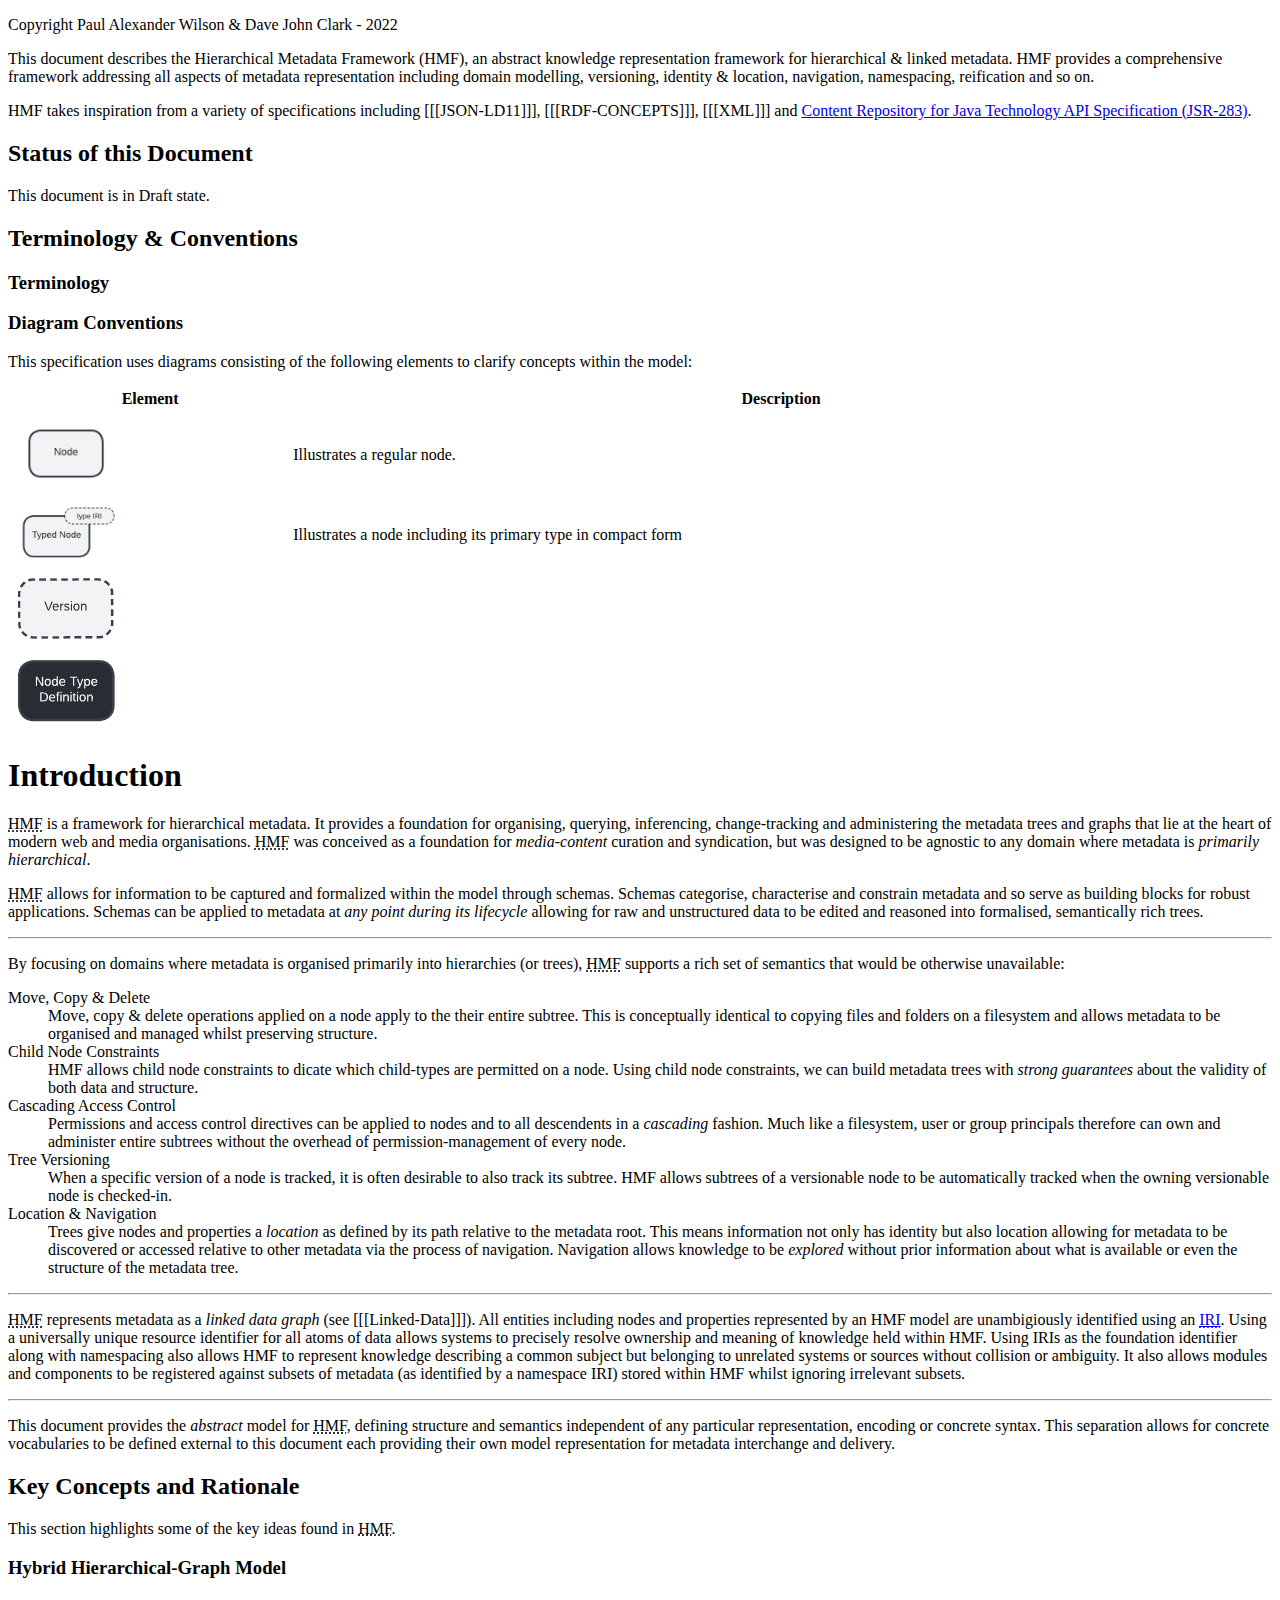
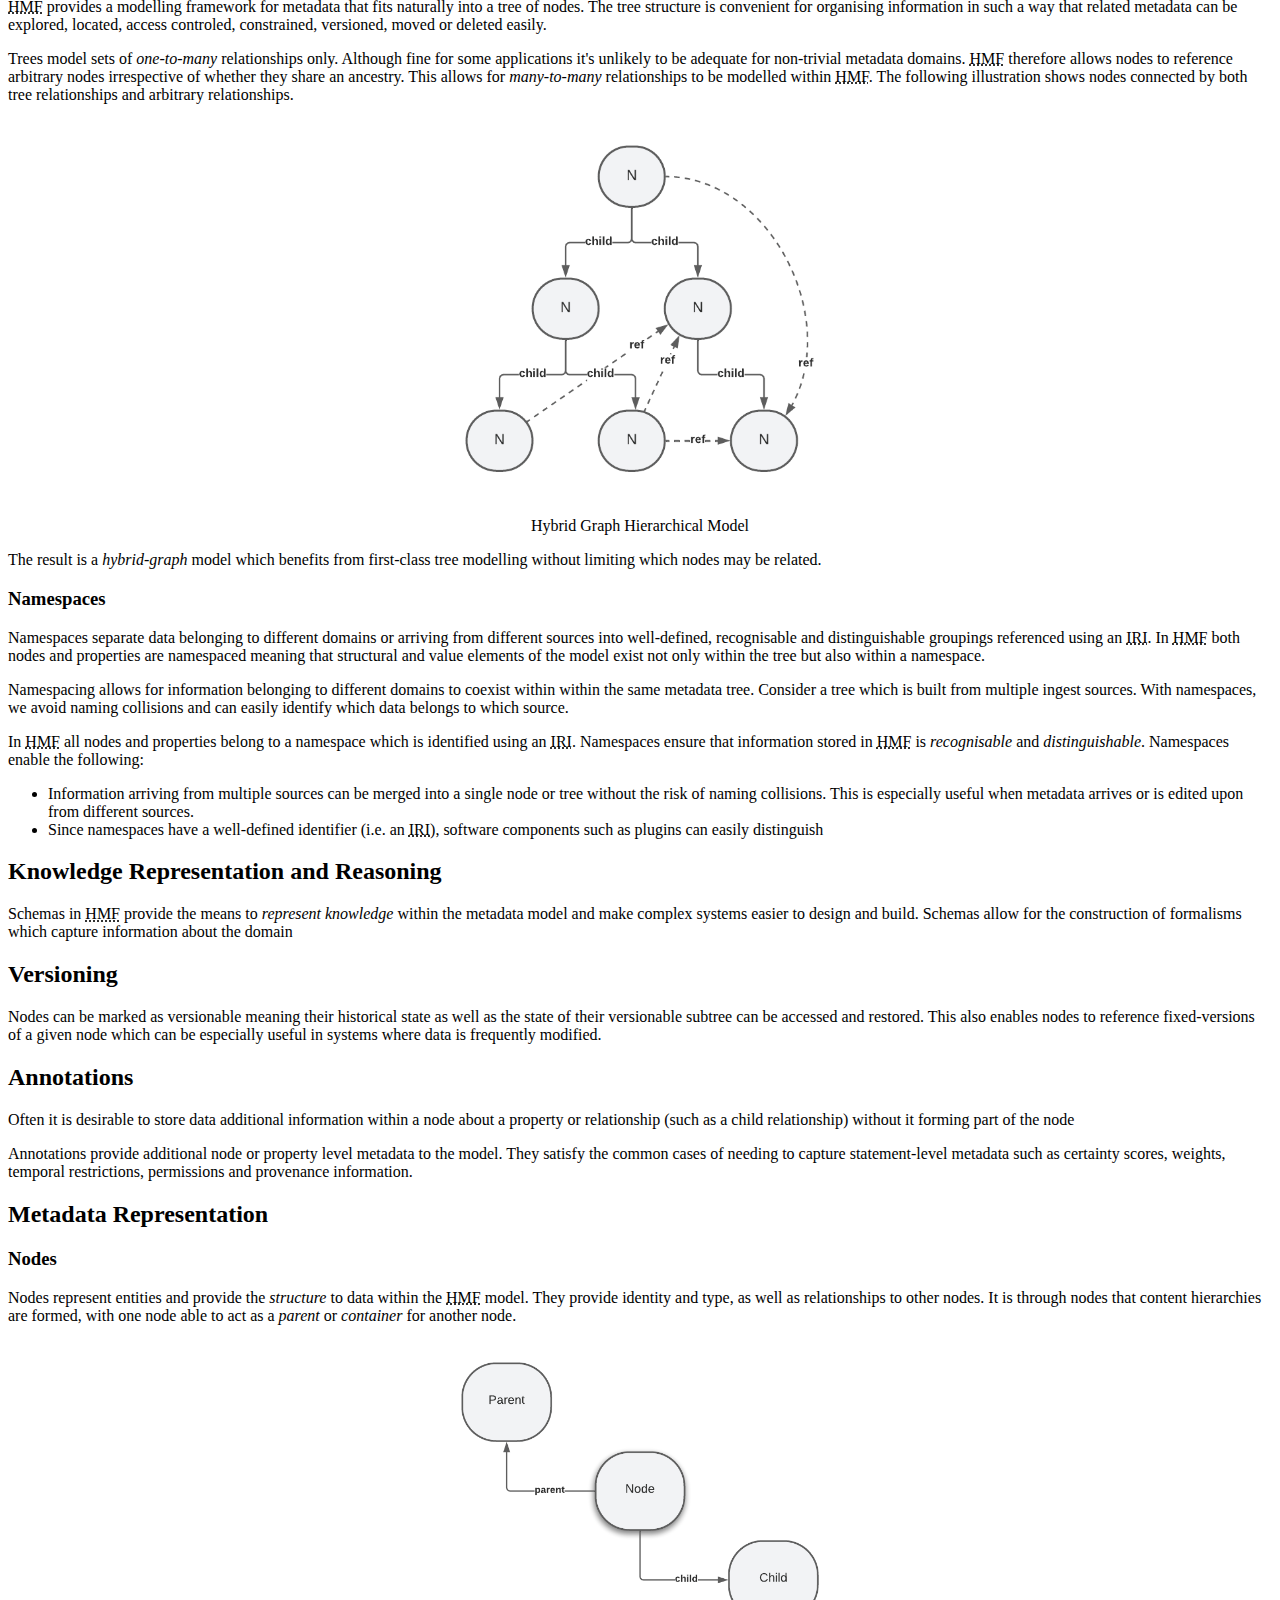
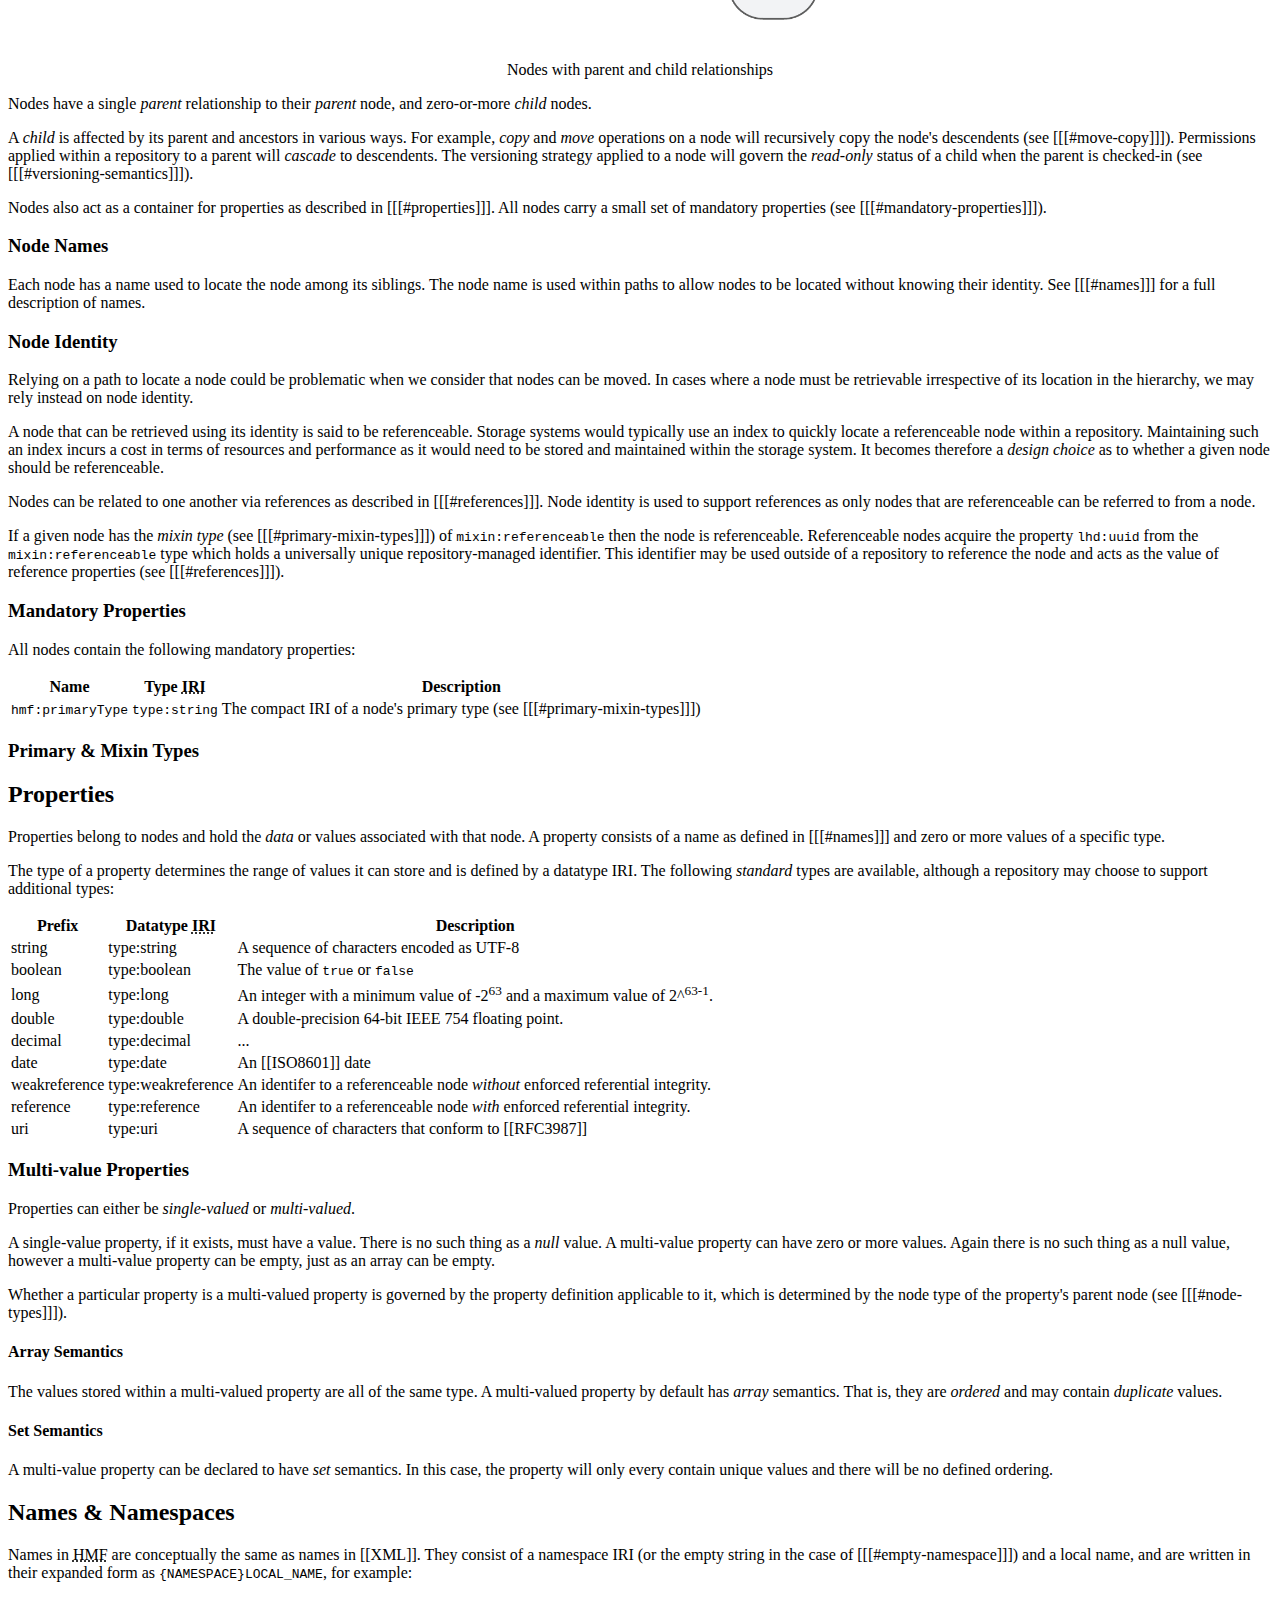
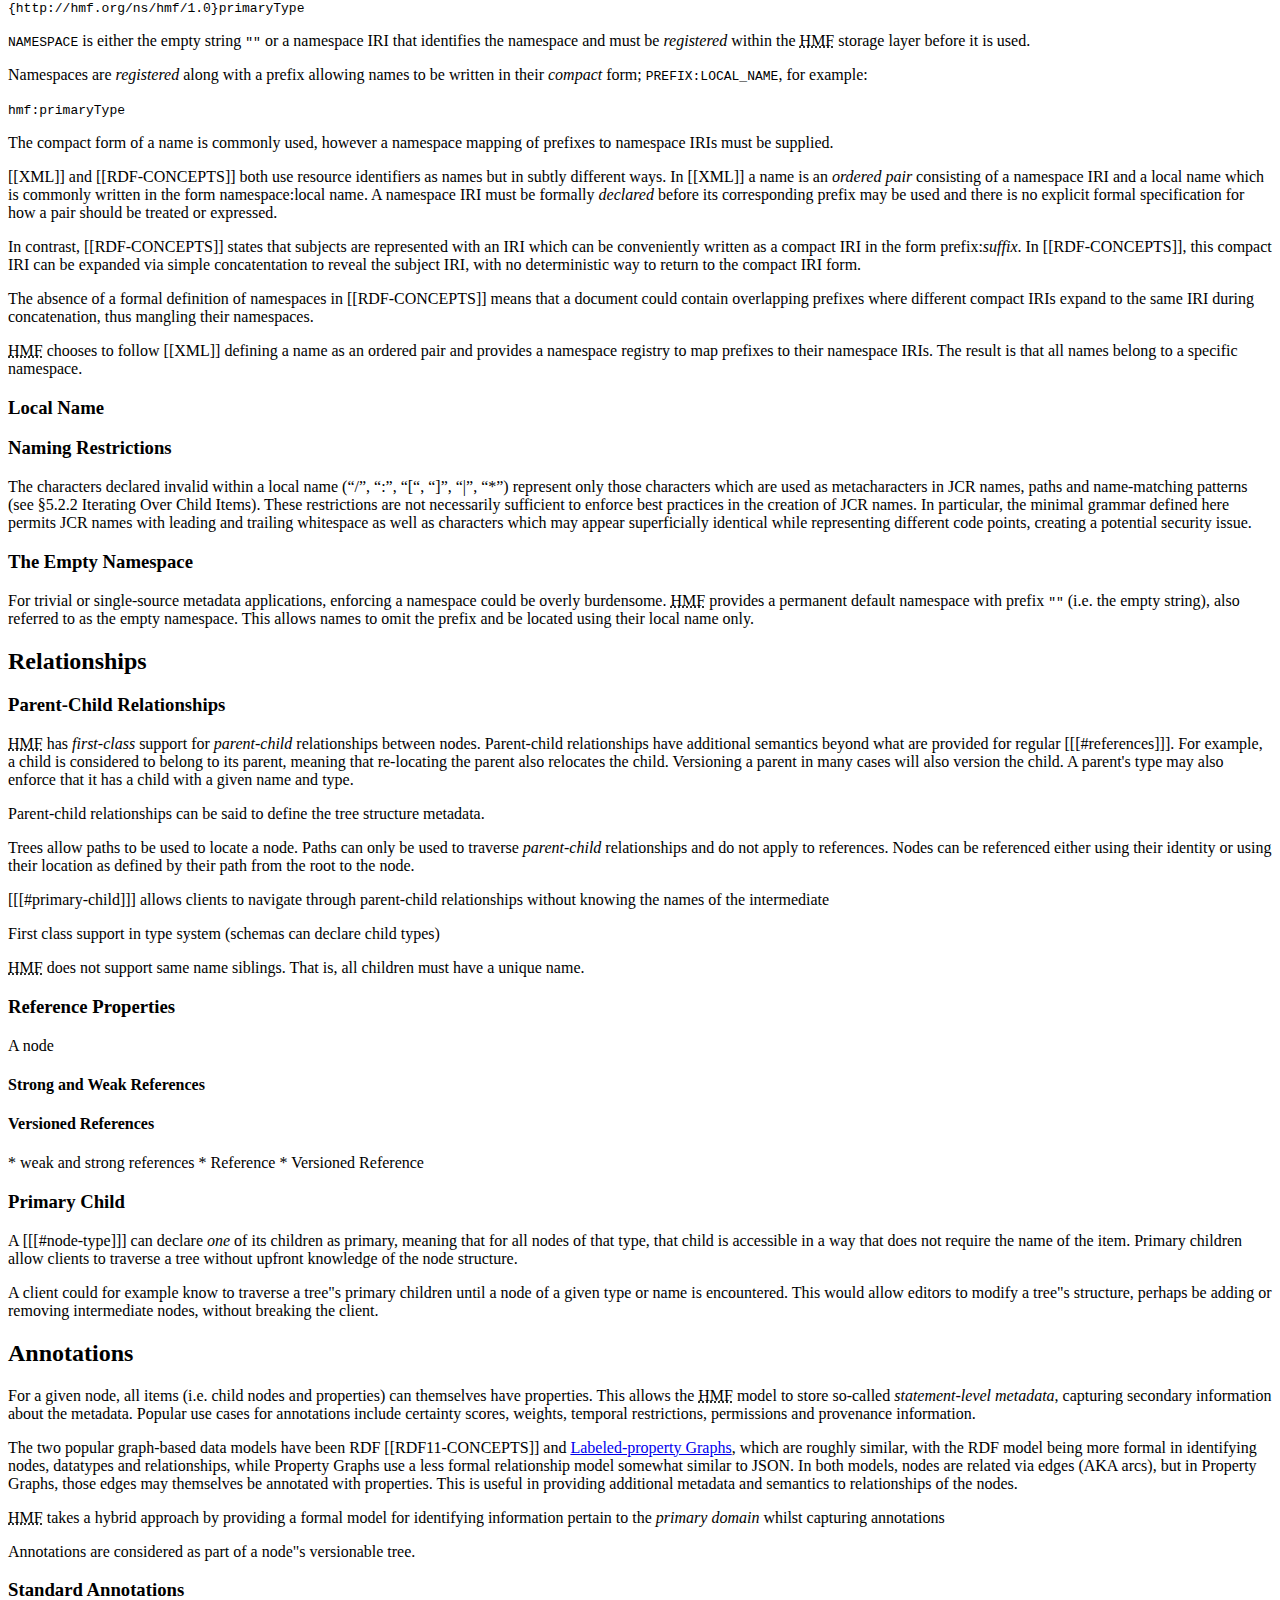
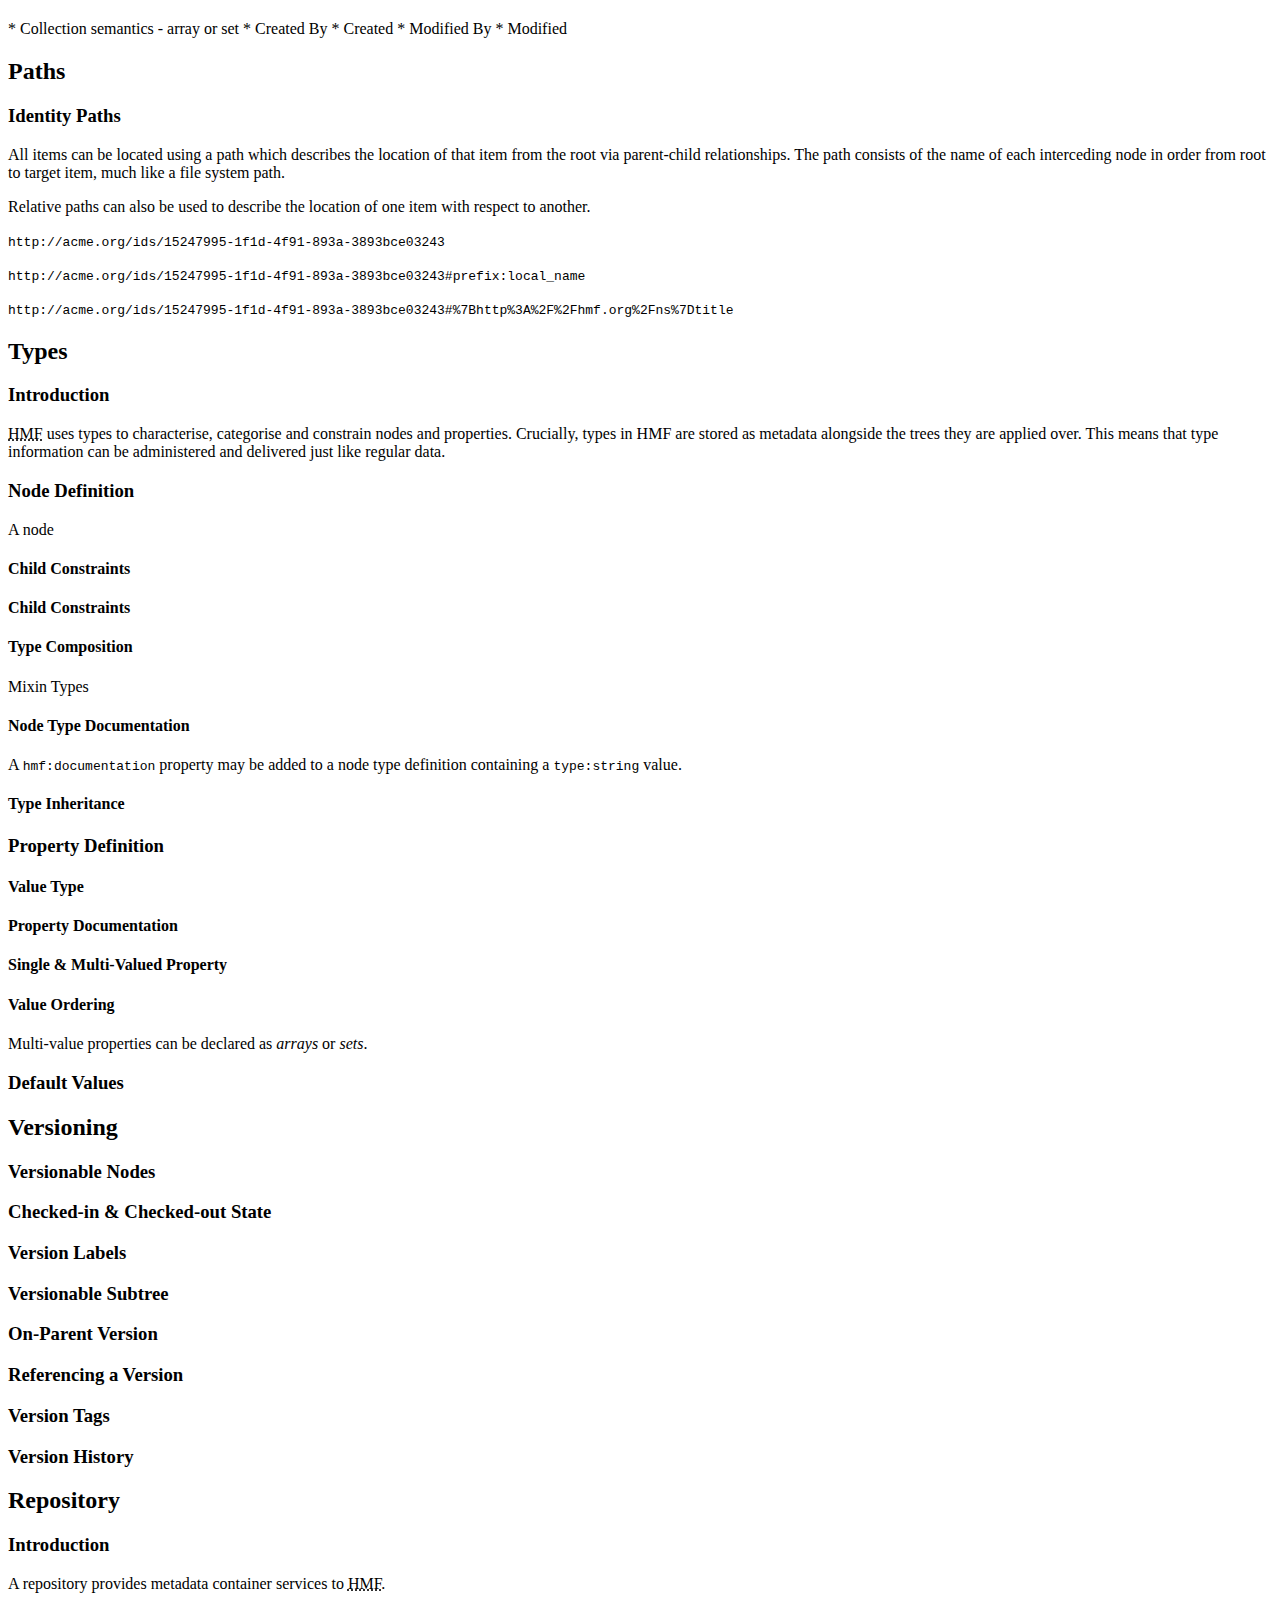
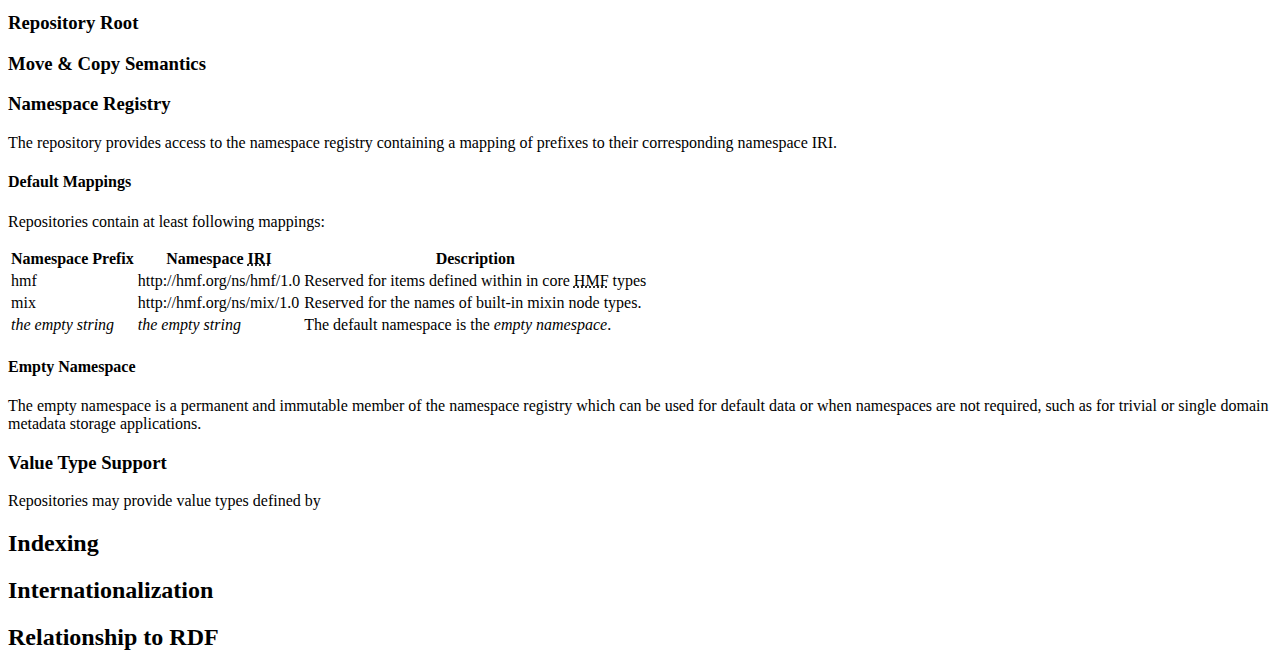
==== hmf/hmf/index.html @ 27712619 "HMF renaming - work added around hmf core model" ====
<!DOCTYPE html>
<html>

<head>
    <meta charset="utf-8" />
    <title>Hierarchical Metadata Framework v1.0</title>
    <script src="https://www.w3.org/Tools/respec/respec-w3c" class="remove" defer></script>
    <script src="../common/common.js" class="remove" defer></script>
    <script class="remove">
        // All config options at https://respec.org/docs/
        var respecConfig = {
            shortName: "HMF Model",
            specStatus: "base",
            noRecTrack: true,
            editors: [{
                name: "Paul Wilson"
            }, {
                name: "Dave Clark"
            }],
            xref: "web-platform",
            latestVersion: null,
            subtitle: "A knowledge representation and reasoning framework for hierarchical metadata",
        };
    </script>
    <style src="../common/style.css" type="text/css"></style>
    <style type="text/css">
        .illustration {
            text-align: center;
        }
    </style>
</head>

<body>
    <p class="copyright">Copyright Paul Alexander Wilson & Dave John Clark - 2022</p>
    <section id="abstract">
        <p>
            This document describes the Hierarchical Metadata Framework (HMF), an abstract knowledge
            representation framework for hierarchical & linked metadata. HMF provides a comprehensive framework
            addressing all aspects of metadata representation including domain modelling, versioning, identity &
            location, navigation, namespacing, reification and so on.
        </p>
        <p>
            HMF takes inspiration from a variety of specifications including [[[JSON-LD11]]], [[[RDF-CONCEPTS]]],
            [[[XML]]] and <a
                href="https://developer.adobe.com/experience-manager/reference-materials/spec/jcr/2.0/index.html">Content
                Repository for Java Technology API Specification (JSR-283)</a>.
        </p>
    </section>
    <section id="sotd" class="override">
        <h2>Status of this Document</h2>
        <p>This document is in Draft state.</p>

    </section>
    <section class="normative">
        <h2>Terminology & Conventions</h2>
        <section>
            <h3>Terminology</h3>
            <div data-include="../common/terms.html" data-oninclude="restrictReferences"></div>
        </section>

        <section class="normative">
            <h3>Diagram Conventions</h3>
            <p>
                This specification uses diagrams consisting of the following elements
                to clarify concepts within the model:
            </p>
            <table class="simple" style="width:100%">
                <thead>
                    <tr>
                        <th>Element</th>
                        <th>Description</th>
                    </tr>
                </thead>
                <tbody>
                    <tr>
                        <td><img src="node-convention.png" alt="Node" width="110" /></td>
                        <td>Illustrates a regular <a>node</a>.</td>
                    </tr>
                    <tr>
                        <td><img src="typed-node-convention.png" alt="Node" width="110" /></td>
                        <td>Illustrates a <a>node</a> including its <a>primary type</a> in compact form</td>
                    </tr>
                    <tr>
                        <td><img src="version-convention.png" alt="Node" width="110" /></td>
                        <td></td>
                    </tr>
                    <tr>
                        <td><img src="node-type-convention.png" alt="Node" width="110" /></td>
                        <td></td>
                    </tr>
                </tbody>
            </table>
        </section>
    </section>



    <section class="information">
        <h1 id="introduction">Introduction</h1>
        <p>
            <abbr title="Hierarchical Metadata Framework">HMF</abbr> is a
            framework for hierarchical metadata. It provides a foundation for organising, querying, inferencing,
            change-tracking and administering the metadata trees and graphs that lie at the heart of modern
            web and media organisations. <abbr title="Hierarchical Metadata Framework">HMF</abbr> was conceived as
            a foundation for <em>media-content</em> curation and syndication, but was designed to be agnostic
            to any domain where metadata is <em>primarily hierarchical</em>.
        </p>
        <p>
            <abbr title="Hierarchical Metadata Framework">HMF</abbr> allows for information to be captured and
            formalized
            within the model through <a>schemas</a>. <a>Schemas</a> categorise, characterise and constrain metadata and
            so serve as building blocks for robust applications. <a>Schemas</a> can be applied to metadata at <em>any
                point during its lifecycle</em> allowing for raw and unstructured data to be edited and reasoned into
            formalised, semantically rich trees.
        </p>

        <hr />

        <p>
            By focusing on domains where metadata is organised primarily into hierarchies (or <a>trees</a>),
            <abbr title="Hierarchical Metadata Framework">HMF</abbr> supports a rich set of semantics that
            would be otherwise unavailable:
            <dl>
                <dt>Move, Copy & Delete</dt>
                <dd>Move, copy & delete operations applied on a <a>node</a> apply to the their entire <a>subtree</a>.
                    This is
                    conceptually identical to copying files and folders on a filesystem and allows metadata to be
                    organised and managed whilst preserving structure.</dd>
                <dt>Child Node Constraints</dt>
                <dd>HMF allows <a>child node constraints</a> to dicate which child-types are permitted on a <a>node</a>.
                    Using child node constraints, we can build metadata trees with <em>strong guarantees</em> about the
                    validity of both data and structure.
                </dd>
                <dt>Cascading Access Control</dt>
                <dd>Permissions and access control directives can be applied to <a>nodes</a> and to all
                    descendents
                    in a <em>cascading</em> fashion. Much like a filesystem, user or group principals therefore can own
                    and administer entire <a>subtrees</a> without the overhead of permission-management of every node.
                </dd>
                <dt>Tree Versioning</dt>
                <dd>When a specific version of a <a>node</a> is tracked, it is often desirable to also track its
                    subtree.
                    HMF allows subtrees of a <a>versionable</a> <a>node</a> to be automatically tracked when the owning
                    <a>versionable</a> <a>node</a> is checked-in.
                </dd>
                <dt>Location & Navigation</dt>
                <dd><a>Trees</a> give <a>nodes</a> and <a>properties</a> a <em>location</em> as defined by its
                    <a>path</a> relative to the metadata <a>root</a>. This means information not only has
                    <a>identity</a>
                    but also <a>location</a> allowing for metadata to be discovered or accessed relative to other
                    metadata
                    via the process of <a>navigation</a>. <a>Navigation</a> allows knowledge to be <em>explored</em>
                    without prior information about what is available or even the structure of the metadata tree.</dd>

            </dl>
        </p>

        <hr />

        <p>
            <abbr title="Hierarchical Metadata Framework">HMF</abbr> represents metadata as a <em>linked data
                graph</em> (see [[[Linked-Data]]]). All <a>entities</a> including <a>nodes</a> and <a>properties</a>
            represented by an HMF model are unambigiously
            identified using an <a data-link-type="dfn" href="https://tools.ietf.org/html/rfc3987#section-2"><abbr
                    title="Internationalized Resource Identifier">IRI</abbr></a>. Using a universally unique
            resource identifier for all atoms of data allows systems to precisely resolve ownership and
            meaning of knowledge held within HMF. Using IRIs as the foundation identifier along with <a>namespacing</a>
            also allows HMF to represent knowledge describing a common subject but belonging to unrelated systems or
            sources without collision or ambiguity. It also allows modules and components to be registered against
            subsets of metadata (as identified by a <a>namespace IRI</a>) stored within HMF whilst ignoring
            irrelevant subsets.
        </p>

        <hr />

        <p>
            This document provides the <em>abstract</em> model for <abbr
                title="Hierarchical Metadata Framework">HMF</abbr>, defining structure and semantics
            independent of any particular representation, encoding or concrete syntax. This separation allows for
            concrete vocabularies to be defined external to this document each providing their own model representation
            for metadata interchange and delivery.
        </p>

        <section class="informative">
            <h2 id="key-concepts">Key Concepts and Rationale</h2>
            This section highlights some of the key ideas found in <abbr title="Hierarchical Metadata">HMF</abbr>.
            <section>
                <h3 id="nodes-trees">Hybrid Hierarchical-Graph Model</h3>
                <p>
                    <abbr title="Hierarchical Metadata">HMF</abbr> provides a modelling framework
                    for metadata that fits naturally into a <a>tree</a> of <a>nodes</a>. The <a>tree</a>
                    structure is convenient for organising information in such a way that related
                    metadata can be explored, located, access controled, constrained, versioned,
                    moved or deleted easily.
                </p>

                <p>
                    <a>Trees</a> model sets of <em>one-to-many</em> relationships only. Although fine for some
                    applications it's unlikely to be adequate for non-trivial metadata domains. <abbr
                        title="Hierarchical Metadata">HMF</abbr> therefore allows <a>nodes</a> to reference
                    arbitrary <a>nodes</a> irrespective of whether they share an ancestry. This allows for
                    <em>many-to-many</em> relationships to be modelled within <abbr
                        title="Hierarchical Metadata">HMF</abbr>. The following illustration shows <a>nodes</a>
                    connected by both <a>tree</a> relationships and arbitrary relationships.
                </p>

                <div class="illustration">
                    <p><img src="hybrid-graph-hierarchical.png" alt="Hybrid Graph Hierarchical Model" width="400" /></p>
                    <p class="caption">Hybrid Graph Hierarchical Model</p>
                </div>

                <p>
                    The result is a <i>hybrid-graph</i> model which benefits from first-class <a>tree</a>
                    modelling without limiting which <a>nodes</a> may be related.
                </p>

            </section>

            <section>
                <h3 id="namespaces">Namespaces</h3>

                <p>
                    <a>Namespaces</a> separate data belonging to different domains or arriving from different
                    sources into well-defined, recognisable and distinguishable groupings referenced using an
                    <abbr title="Internationalized Resource Identifier">IRI</abbr>. In <abbr
                        title="Hierarchical Metadata">HMF</abbr> both <a>nodes</a> and <a>properties</a>
                    are namespaced meaning that structural and value elements of the model exist not only
                    within the <a>tree</a> but also within a <a>namespace</a>.
                </p>

                <p>
                    <a>Namespacing</a> allows for information belonging to different domains to coexist within
                    within the same metadata <a>tree</a>. Consider a <a>tree</a> which is built from
                    multiple ingest sources. With <a>namespaces</a>, we avoid naming collisions and can easily
                    identify which data belongs to which source.
                </p>

                <p>
                    In <abbr title="Hierarchical Metadata">HMF</abbr> all <a>nodes</a> and <a>properties</a>
                    belong to a <a>namespace</a> which is identified using an <abbr
                        title="Internationalized Resource Identifier">IRI</abbr>. Namespaces
                    ensure that information stored in <abbr title="Hierarchical Metadata Framework">HMF</abbr> is
                    <em>recognisable</em> and <em>distinguishable</em>. <a>Namespaces</a> enable the following:
                </p>

                <ul>
                    <li>Information arriving from multiple sources can be merged into a single <a>node</a> or
                        <a>tree</a> without the risk of naming collisions. This is especially useful when metadata
                        arrives or is edited upon from different sources.</li>
                    <li>Since <a>namespaces</a> have a well-defined identifier (i.e. an <abbr
                            title="Internationalized Resource Identifier">IRI</abbr>), software components such
                        as plugins can easily distinguish </li>
                </ul>
            </section>

            <section>
                <h2 id="schemas">Knowledge Representation and Reasoning</h2>
                <p>
                    <a>Schemas</a> in <abbr title="Hierarchical Metadata Framework">HMF</abbr> provide the means
                    to <em>represent knowledge</em> within the metadata model and make complex systems easier to design
                    and build. <a>Schemas</a> allow for the construction of <a>formalisms</a> which capture information
                    about the <a>domain</a>
                </p>

            </section>
            <section>
                <h2 id="versioning">Versioning</h2>

                <p>
                    <a>Nodes</a> can be marked as <a>versionable</a> meaning their historical state as well as
                    the state of their versionable subtree can be accessed and restored. This also enables <a>nodes</a>
                    to reference fixed-versions of a given <a>node</a> which can be especially useful in systems
                    where data is frequently modified.
                </p>

            </section>
            <section>
                <h2 id="annotations">Annotations</h2>

                <p>
                    Often it is desirable to store data additional information within a <a>node</a> about a
                    property or relationship (such as a child relationship) without it forming part of
                    the <a>node</a>
                </p>
                <p>
                    <a>Annotations</a> provide additional <a>node</a> or <a>property</a> level metadata to the
                    model. They satisfy the common cases of needing to capture statement-level metadata such as
                    certainty scores, weights, temporal restrictions, permissions and provenance information.
                </p>

            </section>
        </section>
    </section>
    <section>
        <h2 id="representation">Metadata Representation</h2>

        <section>
            <h3 id="nodes">Nodes</h3>
            <p>
                <a>Nodes</a> represent <a>entities</a> and provide the <i>structure</i> to data within the <abbr
                    title="Hierarchical Metadata Framework">HMF</abbr> model. They provide
                identity and type, as well as relationships to other <a>nodes</a>. It is through <a>nodes</a> that
                content hierarchies are formed, with one <a>node</a> able to act as a <i>parent</i> or
                <i>container</i> for another <a>node</a>.
            </p>
            <div class="illustration">
                <p><img src="hmf-nodes.png" alt="Nodes" width="400" /></p>
                <p class="caption">Nodes with parent and child relationships</p>
            </div>
            <p>
                <a>Nodes</a> have a single <i>parent</i> relationship to their <i>parent</i> <a>node</a>, and
                zero-or-more
                <i>child</i> <a>nodes</a>.
            </p>
            <p>
                A <i>child</i> is affected by its parent and ancestors in various ways. For example, <i>copy</i> and
                <i>move</i> operations on a <a>node</a> will recursively copy the <a>node</a>'s descendents (see
                [[[#move-copy]]]). Permissions applied within a <a>repository</a> to a parent will <i>cascade</i> to
                descendents. The versioning strategy applied to a <a>node</a> will govern the <i>read-only</i> status
                of a child when the parent is checked-in (see [[[#versioning-semantics]]]).
            </p>
            <p>
                <a>Nodes</a> also act as a container for <a>properties</a> as described in [[[#properties]]].
                All <a>nodes</a> carry a small set of mandatory properties (see [[[#mandatory-properties]]]).
            </p>

            <section>
                <h3 id="node-names">Node Names</h3>
                <p>
                    Each <a>node</a> has a <a>name</a> used to locate the <a>node</a> among its siblings. The
                    <a>node</a>
                    <a>name</a> is used within <a>paths</a> to allow <a>nodes</a> to be located without knowing their
                    <a>identity</a>. See [[[#names]]] for a full description of <a>names</a>.
                </p>
            </section>

            <section>
                <h3 id="node-identity">Node Identity</h3>
                <p>
                    Relying on a <a>path</a> to locate a <a>node</a> could be problematic when we consider that
                    <a>nodes</a> can be moved. In cases where a <a>node</a> must be retrievable irrespective of
                    its location in the hierarchy, we may rely instead on <a>node identity</a>.
                </p>
                <p>
                    A <a>node</a> that can be retrieved using its <a>identity</a> is said to be <a>referenceable</a>.
                    Storage systems would typically use an <a>index</a> to quickly locate a <a>referenceable</a>
                    <a>node</a> within a <a>repository</a>. Maintaining such an index incurs a cost in terms of
                    resources
                    and performance as it would need to be stored and maintained within the storage system. It
                    becomes therefore a <i>design choice</i> as to whether a given node should be <a>referenceable</a>.
                </p>
                <p>
                    <a>Nodes</a> can be related to one another via <a>references</a> as described in
                    [[[#references]]].
                    <a>Node</a> <a>identity</a> is used to support <a>references</a> as only <a>nodes</a>
                    that are <a>referenceable</a> can be referred to from a <a>node</a>.
                </p>
                <p>
                    If a given <a>node</a> has the <i>mixin type</i> (see [[[#primary-mixin-types]]]) of
                    <code>mixin:referenceable</code> then the <a>node</a> is <a>referenceable</a>.
                    <a>Referenceable</a> <a>nodes</a> acquire the <a>property</a>
                    <code>lhd:uuid</code> from the <code>mixin:referenceable</code> type which holds a universally
                    unique
                    <a>repository</a>-managed identifier.
                    This identifier may be used outside of a <a>repository</a> to reference the <a>node</a> and
                    acts as the <a>value</a> of <a>reference</a> <a>properties</a> (see [[[#references]]]).
                </p>
            </section>

            <section>
                <h3 id="mandatory-properties">Mandatory Properties</h3>
                <p>
                    All <a>nodes</a> contain the following mandatory <a>properties</a>:
                    <table class="simple">
                        <thead>
                            <tr>
                                <th>Name</th>
                                <th>Type <abbr title="Internationalized Resource Identifier">IRI</abbr></th>
                                <th>Description</th>
                            </tr>
                        </thead>
                        <tbody>
                            <tr>
                                <td><code>hmf:primaryType</code></td>
                                <td><code>type:string</code></td>
                                <td>The <a>compact IRI</a> of a <a>node</a>'s primary type (see
                                    [[[#primary-mixin-types]]])
                                </td>
                            </tr>
                        </tbody>
                    </table>
                </p>
            </section>
            <section>
                <h3 id="primary-mixin-types">Primary & Mixin Types</h3>
                <p>

                </p>
            </section>
        </section>


        <section>
            <h2 id="properties">Properties</h2>
            <p>
                <a>Properties</a> belong to <a>nodes</a> and hold the <i>data</i> or <a>values</a> associated with
                that <a>node</a>. A <a>property</a> consists of a <a>name</a> as defined in [[[#names]]] and zero
                or more <a>values</a> of a specific <a>type</a>.
            </p>
            <p>
                The <a>type</a> of a <a>property</a> determines the range of <a>values</a> it can store and is defined
                by
                a <a>datatype IRI</a>. The following <i>standard</i> types are available, although a <a>repository</a>
                may choose to support additional <a>types</a>:
                <table class="simple">
                    <thead>
                        <tr>
                            <th>Prefix</th>
                            <th>Datatype <abbr title="Internationalized Resource Identifier">IRI</abbr></th>
                            <th>Description</th>
                        </tr>
                    </thead>
                    <tbody>
                        <tr>
                            <td>string</td>
                            <td>type:string</td>
                            <td>A sequence of characters encoded as UTF-8</td>
                        </tr>
                        <tr>
                            <td>boolean</td>
                            <td>type:boolean</td>
                            <td>The value of <code>true</code> or <code>false</code></td>
                        </tr>
                        <tr>
                            <td>long</td>
                            <td>type:long</td>
                            <td>An integer with a minimum value of -2<sup>63</sup> and a maximum value of
                                2^<sup>63-1</sup>.
                            </td>
                        </tr>
                        <tr>
                            <td>double</td>
                            <td>type:double</td>
                            <td>A double-precision 64-bit IEEE 754 floating point.
                            </td>
                        </tr>
                        <tr>
                            <td>decimal</td>
                            <td>type:decimal</td>
                            <td>...</td>
                        </tr>
                        <tr>
                            <td>date</td>
                            <td>type:date</td>
                            <td>An [[ISO8601]] date</td>
                        </tr>
                        <tr>
                            <td>weakreference</td>
                            <td>type:weakreference</td>
                            <td>An identifer to a referenceable node <i>without</i> enforced referential integrity.</td>
                        </tr>
                        <tr>
                            <td>reference</td>
                            <td>type:reference</td>
                            <td>An identifer to a referenceable node <i>with</i> enforced referential integrity.</td>
                        </tr>
                        <tr>
                            <td>uri</td>
                            <td>type:uri</td>
                            <td>A sequence of characters that conform to [[RFC3987]]</td>
                        </tr>
                    </tbody>
                </table>
            </p>
            <section>
                <h3 id="mult-value-properties">Multi-value Properties</h3>
                <p>
                    Properties can either be <em>single-valued</em> or <em>multi-valued</em>.
                </p>
                <p>
                    A single-value property, if it exists, must have a value. There is no such thing as a <em>null</em>
                    value. A multi-value property can have zero or more values. Again there is no such thing as a null
                    value, however a multi-value property can be empty, just as an array can be empty.
                </p>
                <p>
                    Whether a particular property is a multi-valued property is governed by the property definition
                    applicable to it, which is determined by the node type of the property's parent node (see
                    [[[#node-types]]]).
                </p>
                <section>
                    <h4 id="property-array-semantics">Array Semantics</h4>
                    <p>
                        The values stored within a multi-valued property are all of the same type. A multi-valued
                        property
                        by default has <em>array</em> semantics. That is, they are <em>ordered</em> and may contain
                        <em>duplicate</em> values.
                    </p>
                </section>
                <section>
                    <h4 id="property-set-semantics">Set Semantics</h4>
                    <p>
                        A multi-value property can be declared to have <em>set</em> semantics. In this case, the
                        property
                        will only every contain unique values and there will be no defined ordering.
                    </p>
                </section>
            </section>
        </section>


        <section>
            <h2 id="names">Names &amp; Namespaces</h2>
            <p>
                <a>Names</a> in <abbr title="Hierarchical Metadata Framework">HMF</abbr> are conceptually the same as
                <a>names</a> in [[XML]]. They consist of a <a>namespace IRI</a> (or the empty string in the case of
                [[[#empty-namespace]]]) and a <a>local name</a>, and are written in their expanded form as
                <code>{NAMESPACE}LOCAL_NAME</code>, for example:
            </p>
            <p>
                <code>{http://hmf.org/ns/hmf/1.0}primaryType</code>
            </p>
            <p>
                <code>NAMESPACE</code> is either the empty string <code>""</code> or a <a>namespace IRI</a> that
                identifies the <a>namespace</a> and must be <em>registered</em> within the <abbr
                    title="Hierarchical Metadata Framework">HMF</abbr> storage layer before it is used.
            </p>
            <p>
                <a>Namespaces</a> are <em>registered</em> along with a <a>prefix</a> allowing <a>names</a> to be
                written in their <em>compact</em> form; <code>PREFIX:LOCAL_NAME</code>, for example:
            </p>
            <p>
                <code>hmf:primaryType</code>
            </p>
            <p>
                The compact form of a <a>name</a> is commonly used, however a namespace mapping of <a>prefixes</a>
                to <a>namespace IRIs</a> must be supplied.
            </p>
            <p>
                <div class="note">
                    <p>
                        [[XML]] and [[RDF-CONCEPTS]] both use resource identifiers as names but in subtly different
                        ways.
                        In [[XML]] a name is an <em>ordered pair</em> consisting of a <a>namespace IRI</a> and a
                        <a>local
                            name</a>
                        which is commonly written in the form <a>namespace</a>:<a>local name</a>. A <a>namespace IRI</a>
                        must be formally <em>declared</em> before its corresponding <a>prefix</a> may be used and there
                        is no explicit formal specification for how a pair should be treated or expressed.
                    </p>
                    <p>In contrast, [[RDF-CONCEPTS]] states that subjects are represented with an IRI which can be
                        conveniently
                        written as a <a>compact IRI</a> in the form <a>prefix</a>:<em>suffix</em>. In [[RDF-CONCEPTS]],
                        this <a>compact IRI</a> can be expanded via simple concatentation to reveal the subject IRI,
                        with
                        no deterministic way to return to the <a>compact IRI</a> form.
                    </p>
                    <p> The absence of a formal definition
                        of namespaces in [[RDF-CONCEPTS]] means that a document could contain overlapping prefixes where
                        different <a>compact IRIs</a> expand to the same IRI during concatenation, thus mangling their
                        namespaces.
                    </p>
                    <p>
                        <abbr title="Hierarchical Metadata Framework">HMF</abbr> chooses to follow [[XML]] defining a
                        <a>name</a> as an ordered pair and provides a <a>namespace registry</a> to map <a>prefixes</a>
                        to their <a>namespace IRIs</a>. The result is that all <a>names</a> belong to a specific
                        <a>namespace</a>.
                    </p>
                </div>
            </p>
            <section>
                <h3>Local Name</h3>
                <p>

                </p>
            </section>
            <section>
                <h3>Naming Restrictions</h3>

                <p>
                    The characters declared invalid within a local name (“/”, “:”, “[“, “]”, “|”, “*”) represent only
                    those
                    characters which are used as metacharacters in JCR names, paths and name-matching patterns (see
                    §5.2.2
                    Iterating Over Child Items). These restrictions are not necessarily sufficient to enforce best
                    practices
                    in
                    the creation of JCR names. In particular, the minimal grammar defined here permits JCR names with
                    leading
                    and trailing whitespace as well as characters which may appear superficially identical while
                    representing
                    different code points, creating a potential security issue.
                </p>
            </section>

            <section>
                <h3 id="empty-namespace">The Empty Namespace</h3>
                <p>
                    For trivial or single-source metadata applications, enforcing a <a>namespace</a> could be overly
                    burdensome. <abbr title="Hierarchical Metadata Framework">HMF</abbr> provides a permanent <a>default
                        namespace</a> with prefix <code>""</code> (i.e. the empty string), also referred to as the
                    <a>empty namespace</a>. This allows <a>names</a> to omit the <a>prefix</a> and be located using
                    their
                    <a>local name</a> only.
                </p>
            </section>
        </section>


        <section>
            <h2>Relationships</h2>
            <section>
                <h3 id="parent-child-relationships">Parent-Child Relationships</h3>
                <p>
                    <abbr title="Hierarchical Metadata Framework">HMF</abbr> has <i>first-class</i> support for
                    <i>parent-child</i>
                    relationships between <a>nodes</a>. Parent-child relationships have additional semantics beyond what
                    are
                    provided for regular [[[#references]]]. For example, a child is considered to belong to its parent,
                    meaning
                    that re-locating the parent also relocates the child. Versioning a parent in many cases will also
                    version
                    the child. A parent's <a>type</a> may also enforce that it has a child with a given <a>name</a> and
                    <a>type</a>.
                </p>
                <p>
                    Parent-child relationships can be said to define the <a>tree</a> structure metadata.
                </p>
                <p>
                    <a>Trees</a> allow <a>paths</a> to be used to locate a <a>node</a>. <a>Paths</a> can only
                    be used to traverse <em>parent-child</em> relationships and do not apply to <a>references</a>.
                    <a>Nodes</a> can be referenced either using their identity or using their location as defined
                    by their <a>path</a> from the <a>root</a> to the <a>node</a>.
                </p>
                <p>
                    [[[#primary-child]]] allows clients to navigate through parent-child relationships without
                    knowing the names of the intermediate
                </p>
                <p>
                    First class support in type system (schemas can declare child types)
                </p>
                <p>
                    <abbr title="Hierarchical Metadata Framework">HMF</abbr> does not support <a>same name siblings</a>.
                    That is, all children must have a unique name.
                </p>
            </section>
            <section>
                <h3 id="references">Reference Properties</h3>
                <p>
                    A <a>node</a>
                </p>
                <section>
                    <h4 id="strong-weak-references">Strong and Weak References</h4>
                    <p>

                    </p>
                </section>
                <section>
                    <h4 id="versioned-references">Versioned References</h4>
                    <p>

                    </p>
                </section>
                <p>
                    * weak and strong references
                    * Reference
                    * Versioned Reference
                </p>
            </section>
            <section>
                <h3 id="primary-child">Primary Child</h3>
                <p>
                    A [[[#node-type]]] can declare <em>one</em> of its children as primary, meaning that for all
                    <a>nodes</a> of
                    that type, that child is accessible in a way that does not require the name of the item. Primary
                    children
                    allow clients to traverse a <a>tree</a> without upfront knowledge of the <a>node</a> structure.
                </p>
                <p>
                    A client could for example know to traverse a <a>tree</a>&quot;s primary children until a
                    <a>node</a> of
                    a given <a>type</a> or <a>name</a> is encountered. This would allow editors to modify a
                    <a>tree</a>&quot;s
                    structure, perhaps be adding or removing intermediate nodes, without breaking the client.
                </p>
            </section>
        </section>
        <h2>Annotations</h2>
        <p>
            For a given node, all <a>items</a> (i.e. child <a>nodes</a> and <a>properties</a>) can themselves
            have <a>properties</a>. This allows the <abbr title="Hierarchical Metadata Framework">HMF</abbr>
            model to store so-called <em>statement-level metadata</em>, capturing secondary information
            about the metadata. Popular use cases for annotations include certainty scores, weights, temporal
            restrictions, permissions and provenance information.
        </p>
        <p>
            <div class="note">
                <p>The two popular graph-based data models have been RDF [[RDF11-CONCEPTS]] and
                    <a href="https://en.wikipedia.org/wiki/Graph_database#Labeled-property_graph">Labeled-property
                        Graphs</a>,
                    which are roughly similar, with the RDF model being more formal in identifying <a>nodes</a>,
                    datatypes and relationships, while Property Graphs
                    use a less formal relationship model somewhat similar to JSON. In both models,
                    nodes are related via edges (AKA arcs), but in Property Graphs,
                    those edges may themselves be annotated with properties.
                    This is useful in providing additional metadata and semantics to relationships
                    of the <a>nodes</a>.
                </p>
                <p>
                    <abbr title="Hierarchical Metadata Framework">HMF</abbr> takes a hybrid approach
                    by providing a formal model for identifying information pertain to the <em>primary domain</em>
                    whilst capturing <a>annotations</a>
                </p>
            </div>
        </p>
        <p>
            Annotations are considered as part of a <a>node</a>&quot;s <a>versionable tree</a>.
        </p>
        <h3>Standard Annotations</h3>
        <p>
            * Collection semantics - array or set
            * Created By
            * Created
            * Modified By
            * Modified
        </p>

        <h2 id="paths">Paths</h2>
        <section>
            <h3>Identity Paths</h3>
            <p>
                All <a>items</a> can be located using a <a>path</a> which describes the location of that
                <a>item</a> from the <a>root</a> via parent-child relationships. The <a>path</a> consists of the
                <a>name</a> of each interceding <a>node</a> in order from root to target item, much like a
                file system path.
            </p>
            <p>
                Relative paths can also be used to describe the location of one item with respect to another.
            </p>
            <p>
                <code>http://acme.org/ids/15247995-1f1d-4f91-893a-3893bce03243</code>
            </p>
            <p>
                <code>http://acme.org/ids/15247995-1f1d-4f91-893a-3893bce03243#prefix:local_name</code>
            </p>
            <p>
                <code>http://acme.org/ids/15247995-1f1d-4f91-893a-3893bce03243#%7Bhttp%3A%2F%2Fhmf.org%2Fns%7Dtitle</code>
            </p>
        </section>

    </section>
    <section>
        <h2>Types</h2>
        <section class="informative">
            <h3>Introduction</h3>
            <p>
                <abbr title="Hierarchical Metadata Framework">HMF</abbr> uses types to characterise, categorise and
                constrain <a>nodes</a> and <a>properties</a>. Crucially, types in HMF are stored as metadata alongside
                the <a>trees</a> they are applied over. This means that type information can be administered and
                delivered just like regular data.
            </p>
        </section>
        <section>
            <h3 id="node-type">Node Definition</h3>
            <p>
                A <a>node</a>
            </p>
            <section>
                <h4 id="">Child Constraints</h4>
                <p>

                </p>
            </section>
            <section>
                <h4 id="child-constraints">Child Constraints</h4>
                <p>

                </p>
            </section>
            <section>
                <h4>Type Composition</h4>
                <p>
                    Mixin Types
                </p>
            </section>
            <section>
                <h4>Node Type Documentation</h4>
                <p>
                    A <code>hmf:documentation</code> property may be added to a node type definition containing a
                    <code>type:string</code> value.
                </p>
            </section>
            <section>
                <h4>Type Inheritance</h4>
                <p>

                </p>
            </section>
        </section>


        <section>
            <h3>Property Definition</h3>
            <p>

            </p>
            <section>
                <h4>Value Type</h4>
                <p>

                </p>
            </section>
            <section>
                <h4>Property Documentation</h4>
                <p>

                </p>
            </section>
            <section>
                <h4>Single & Multi-Valued Property</h4>
                <p>

                </p>
            </section>
            <section>
                <h4>Value Ordering</h4>
                <p>
                    Multi-value properties can be declared as <em>arrays</em> or <em>sets</em>.
                </p>
            </section>
        </section>
        <section>
            <h3>Default Values</h3>
            <p>

            </p>
        </section>
    </section>
    </section>
    <section>
        <h2>Versioning</h2>
        <h3>Versionable Nodes</h3>
        <h3>Checked-in &amp; Checked-out State</h3>
        <h3>Version Labels</h3>
        <h3>Versionable Subtree</h3>
        <h3>On-Parent Version</h3>
        <h3>Referencing a Version</h3>
        <h3>Version Tags</h3>
        <h3>Version History</h3>
    </section>
    <section>

        <h2 id="repository">Repository</h2>
        <section class="informative">
            <h3>Introduction</h3>
            <p>
                A <a>repository</a> provides metadata container services to <abbr
                    title="Hierarchical Metadata Framework">HMF</abbr>.
            </p>
        </section>

        <section>
            <h3>Repository Root</h3>
            <p>

            </p>
        </section>

        <section>
            <h3 id="move-copy">Move & Copy Semantics</h3>
            <p>

            </p>
        </section>

        <section>
            <h3 id="namespace-registry">Namespace Registry</h3>
            <p>
                The repository provides access to the <a>namespace registry</a> containing a mapping of
                <a>prefixes</a> to their corresponding <a>namespace IRI</a>.
            </p>
            <section>
                <h4>Default Mappings</h4>
                <p>
                    Repositories contain at least following mappings:
                </p>
                <table class="simple">
                    <thead>
                        <tr>
                            <th>Namespace Prefix</th>
                            <th>Namespace <abbr title="Internationalized Resource Identifier">IRI</abbr></th>
                            <th>Description</th>
                        </tr>
                    </thead>
                    <tbody>
                        <tr>
                            <td>hmf</td>
                            <td>http://hmf.org/ns/hmf/1.0</td>
                            <td>Reserved for <a>items</a> defined within in core <abbr
                                    title="Hierarchical Metadata Framework">HMF</abbr> <a>types</a>
                            </td>
                        </tr>
                    </tbody>
                    <tbody>
                        <tr>
                            <td>mix</td>
                            <td>http://hmf.org/ns/mix/1.0</td>
                            <td>Reserved for the <a>names</a> of built-in <a>mixin</a> <a>node</a> <a>types</a>.
                            </td>
                        </tr>
                    </tbody>
                    <tbody>
                        <tr>
                            <td><em>the empty string</em></td>
                            <td><em>the empty string</em></td>
                            <td>The default namespace is the <em><a>empty namespace</a></em>.
                            </td>
                        </tr>
                    </tbody>
                </table>

            </section>
            <section>
                <h4 id="empty-namespace">Empty Namespace</h4>
                <p>
                    The <a>empty namespace</a> is a permanent and immutable member of the <a>namespace registry</a>
                    which can be used for default data or when <a>namespaces</a> are not required, such as for trivial
                    or single domain metadata storage applications.
                </p>
            </section>
            <section>
                <h3 id="type-conversion">Value Type Support</h3>
                <p>
                    Repositories may provide value types defined by
                </p>
            </section>
        </section>
        <section class="informative">
            <h2>Indexing</h2>

        </section>
        <section class="informative">
            <h2>Internationalization</h2>

        </section>
        <section class="informative">
            <h2>Relationship to RDF</h2>

        </section>
    </section>


</body>

</html>
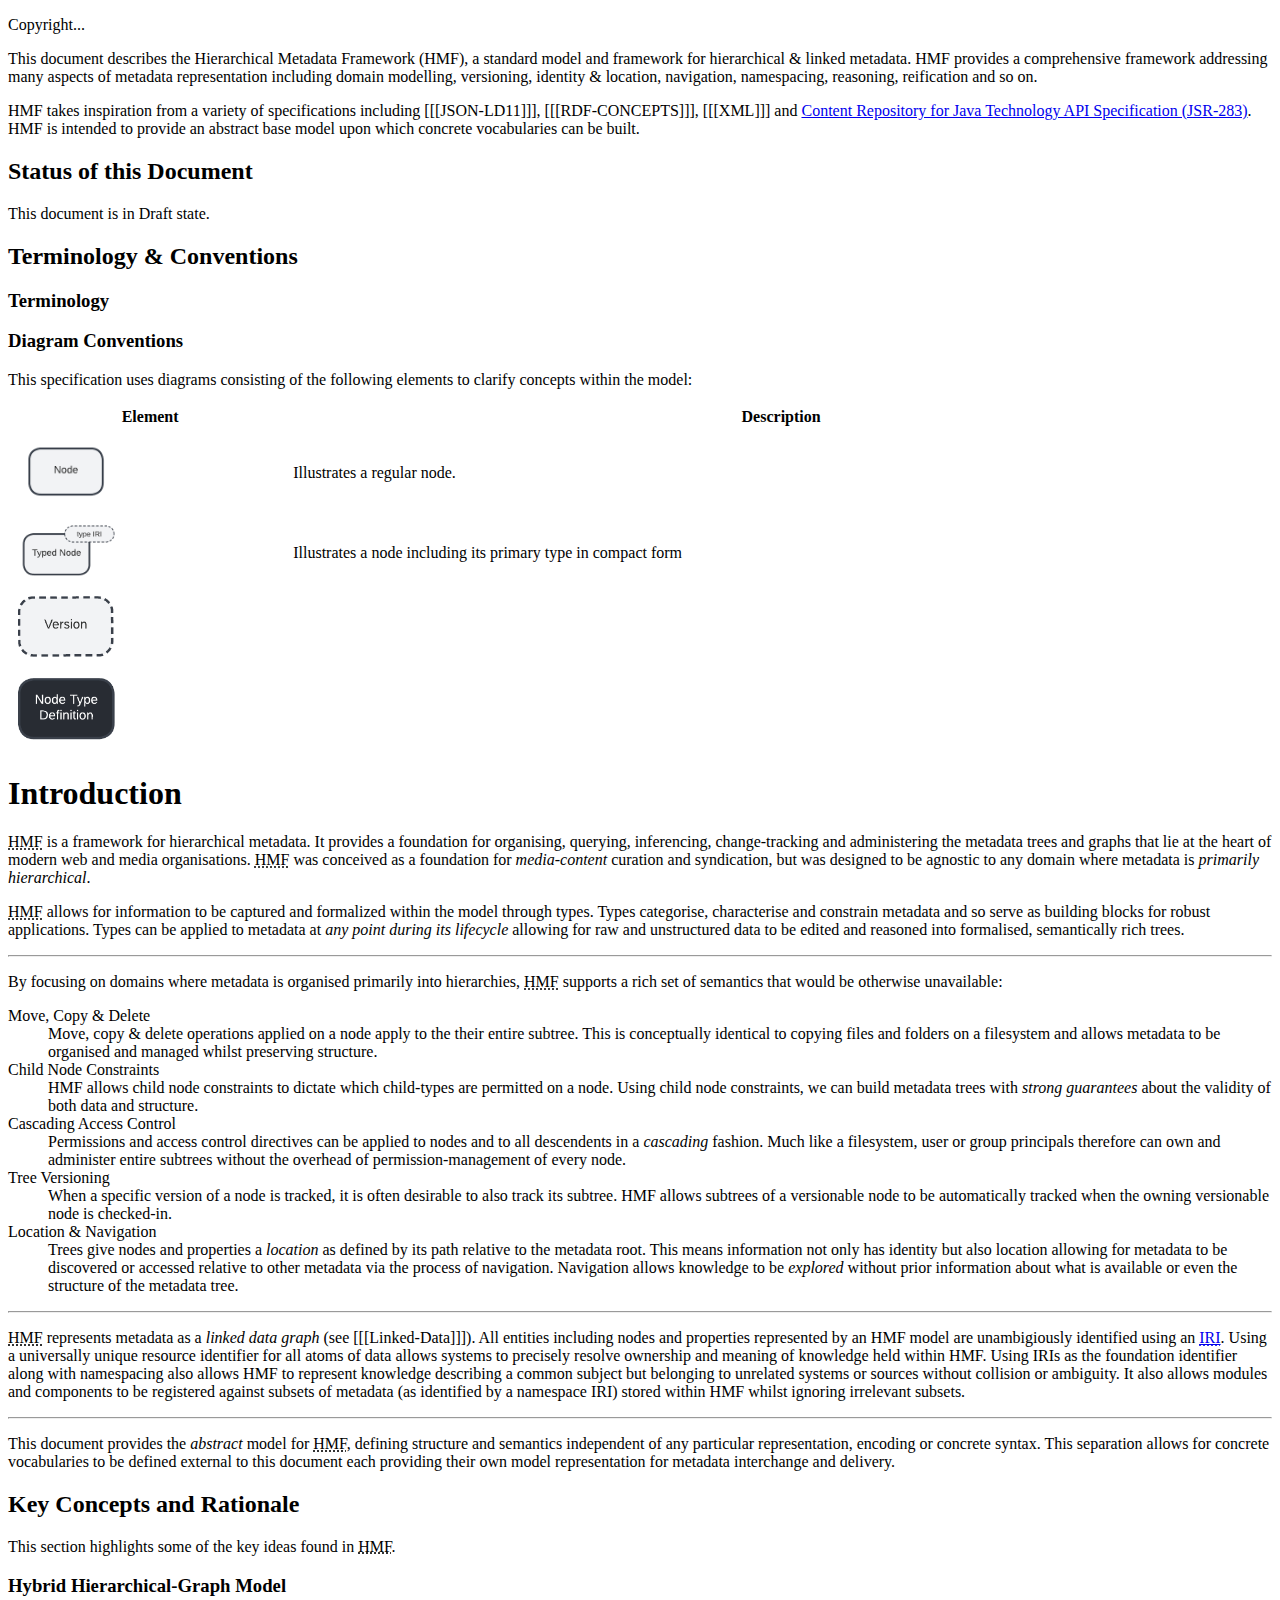
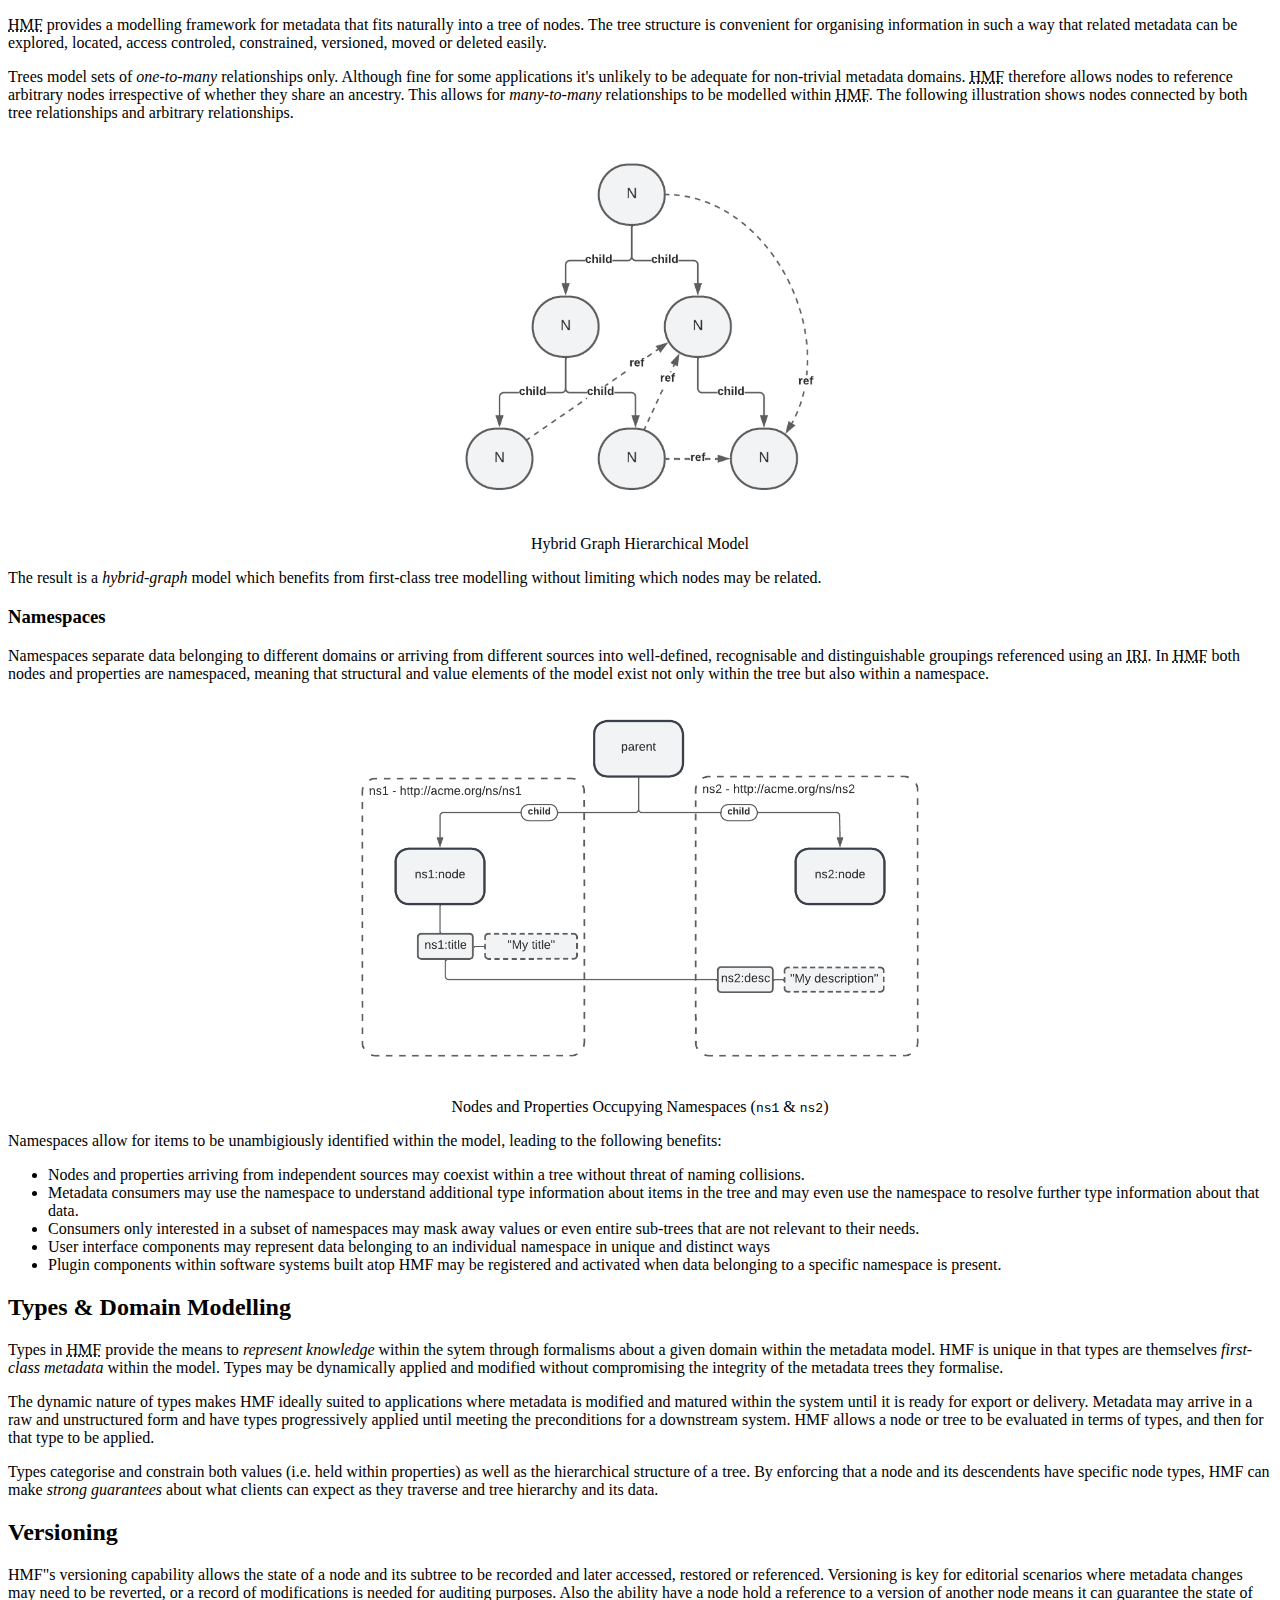
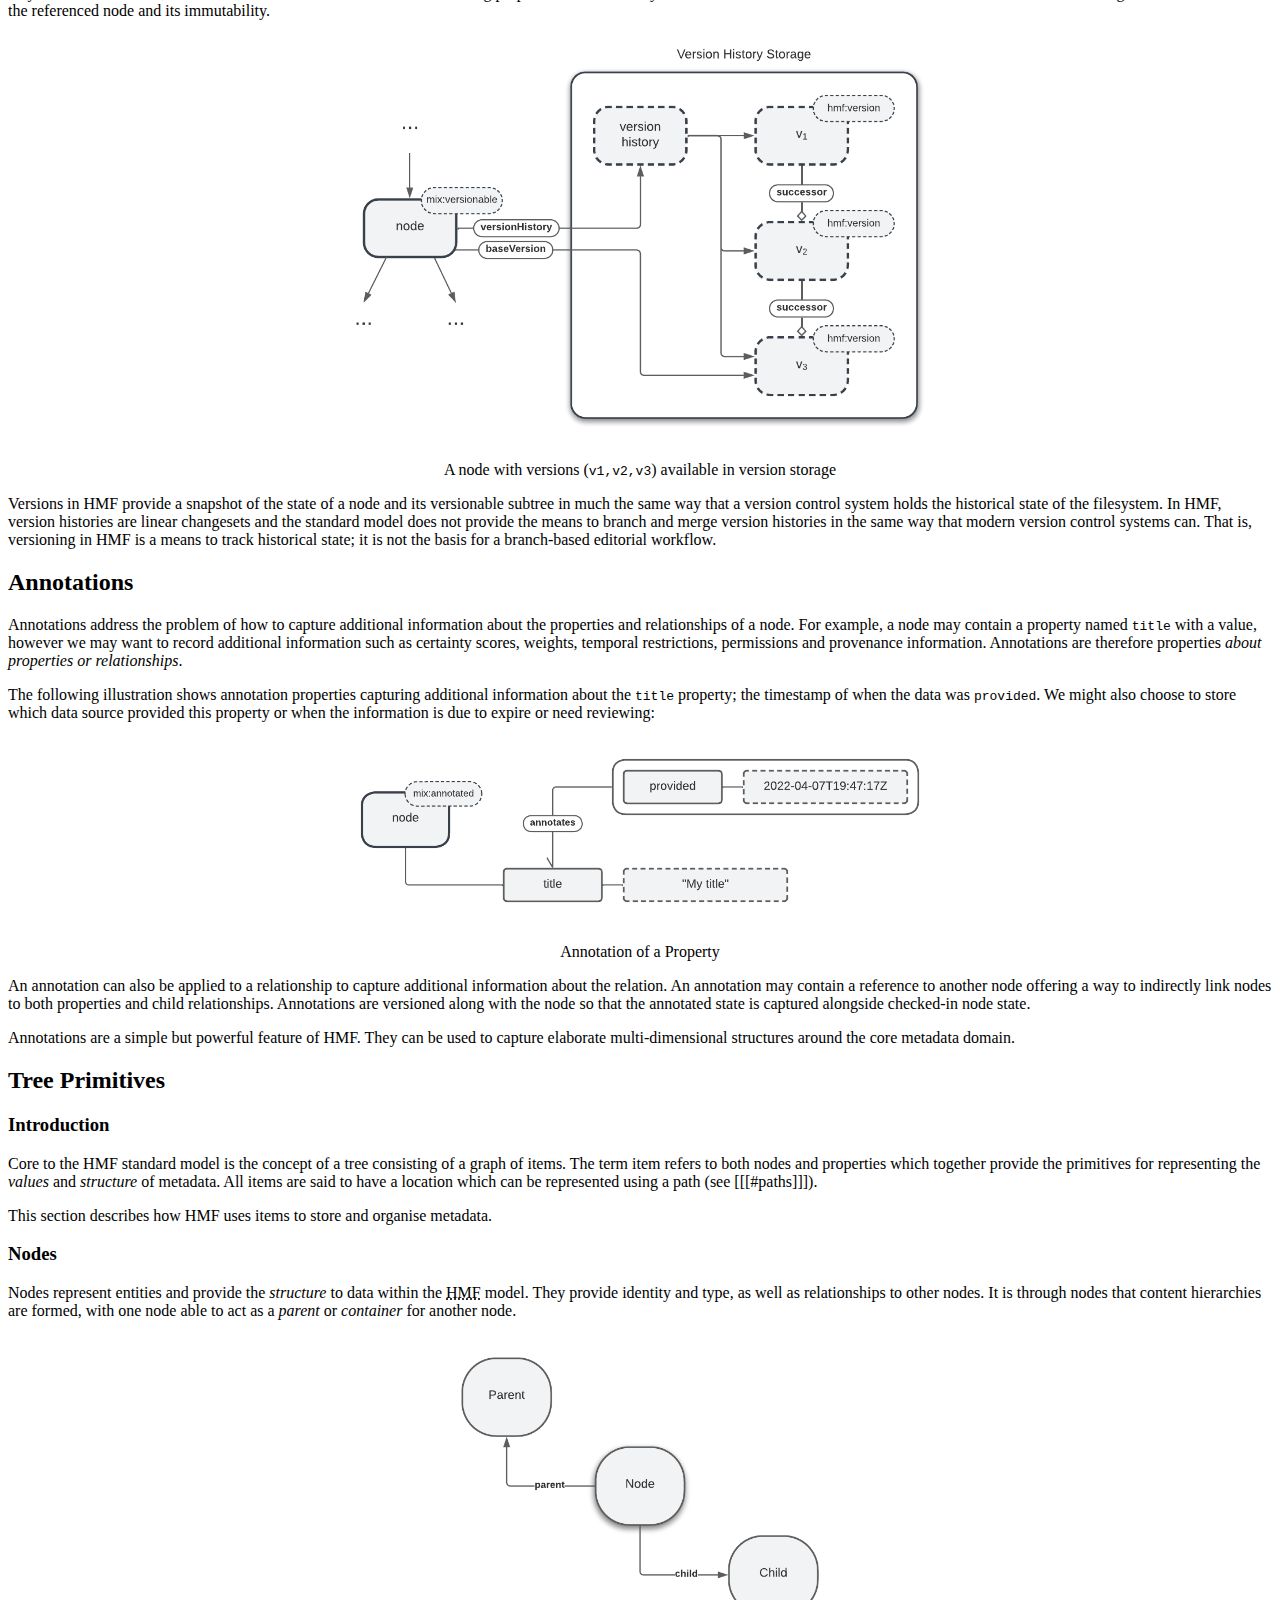
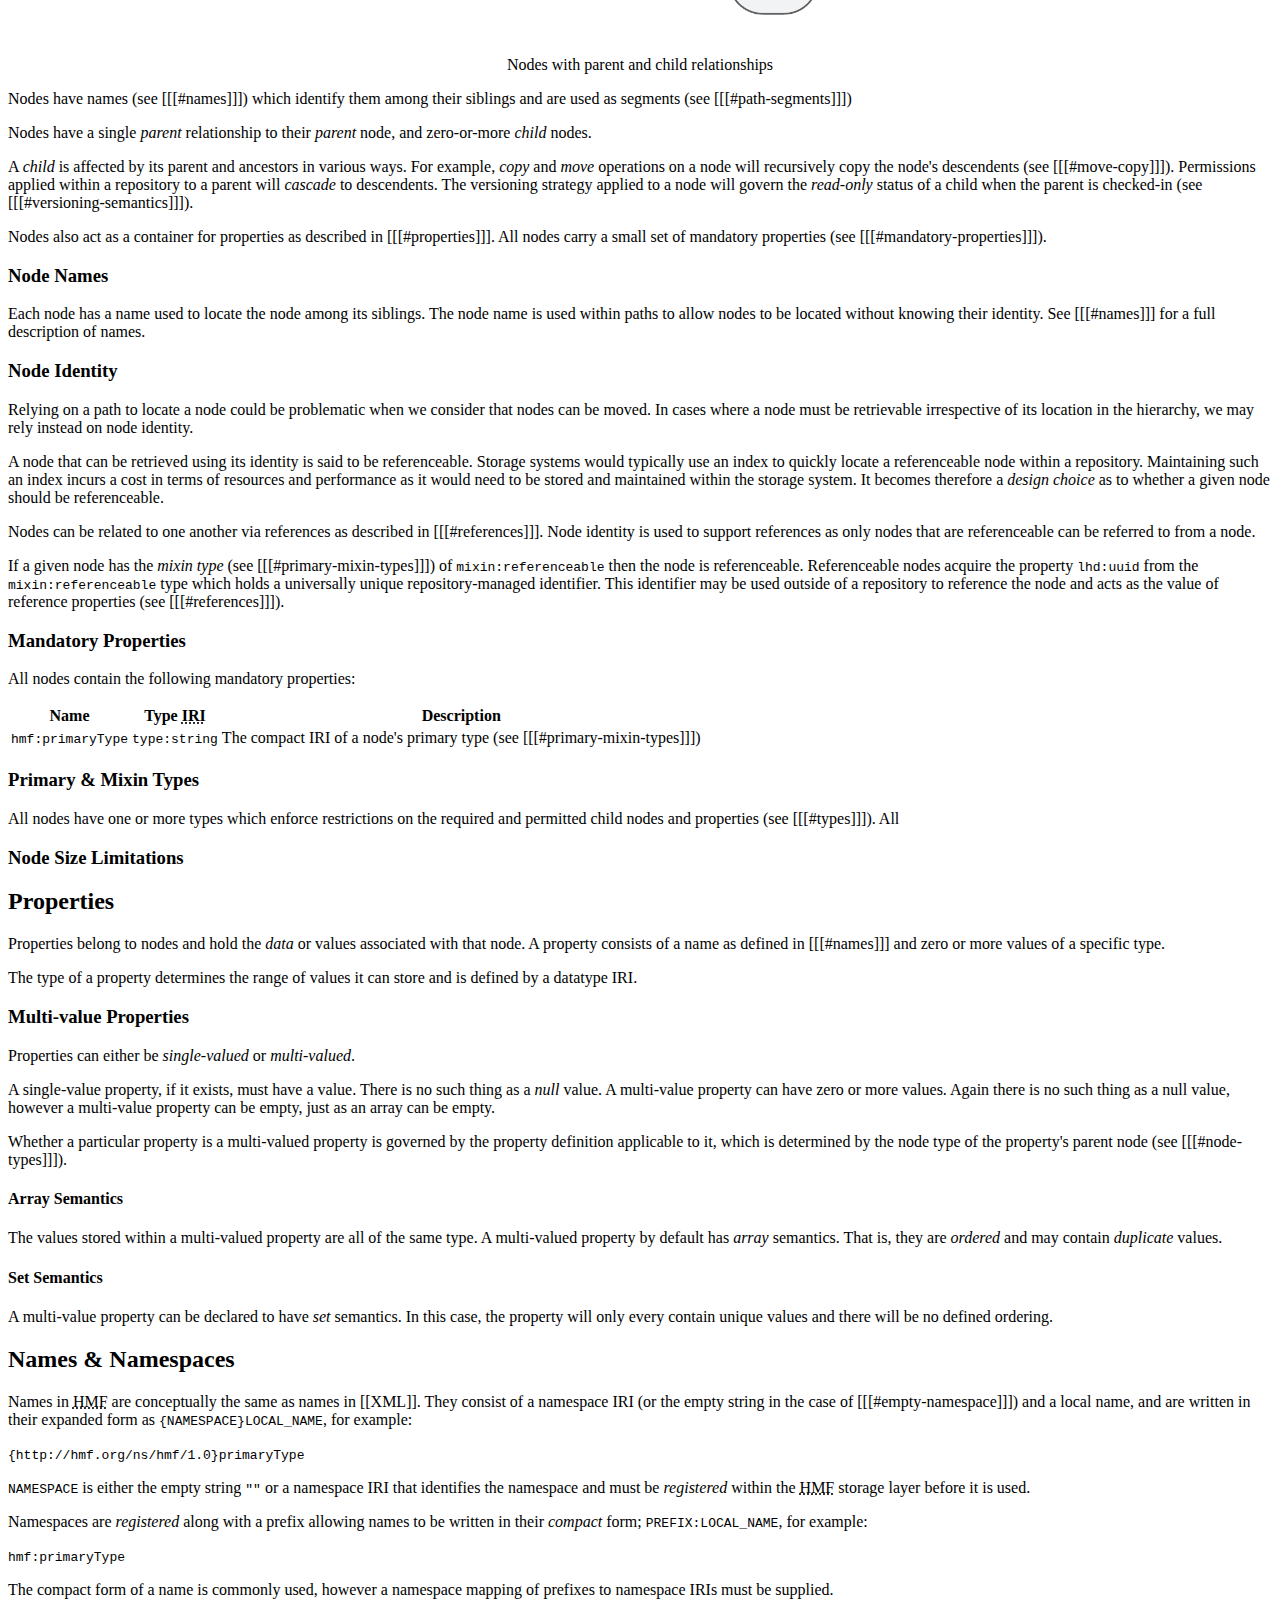
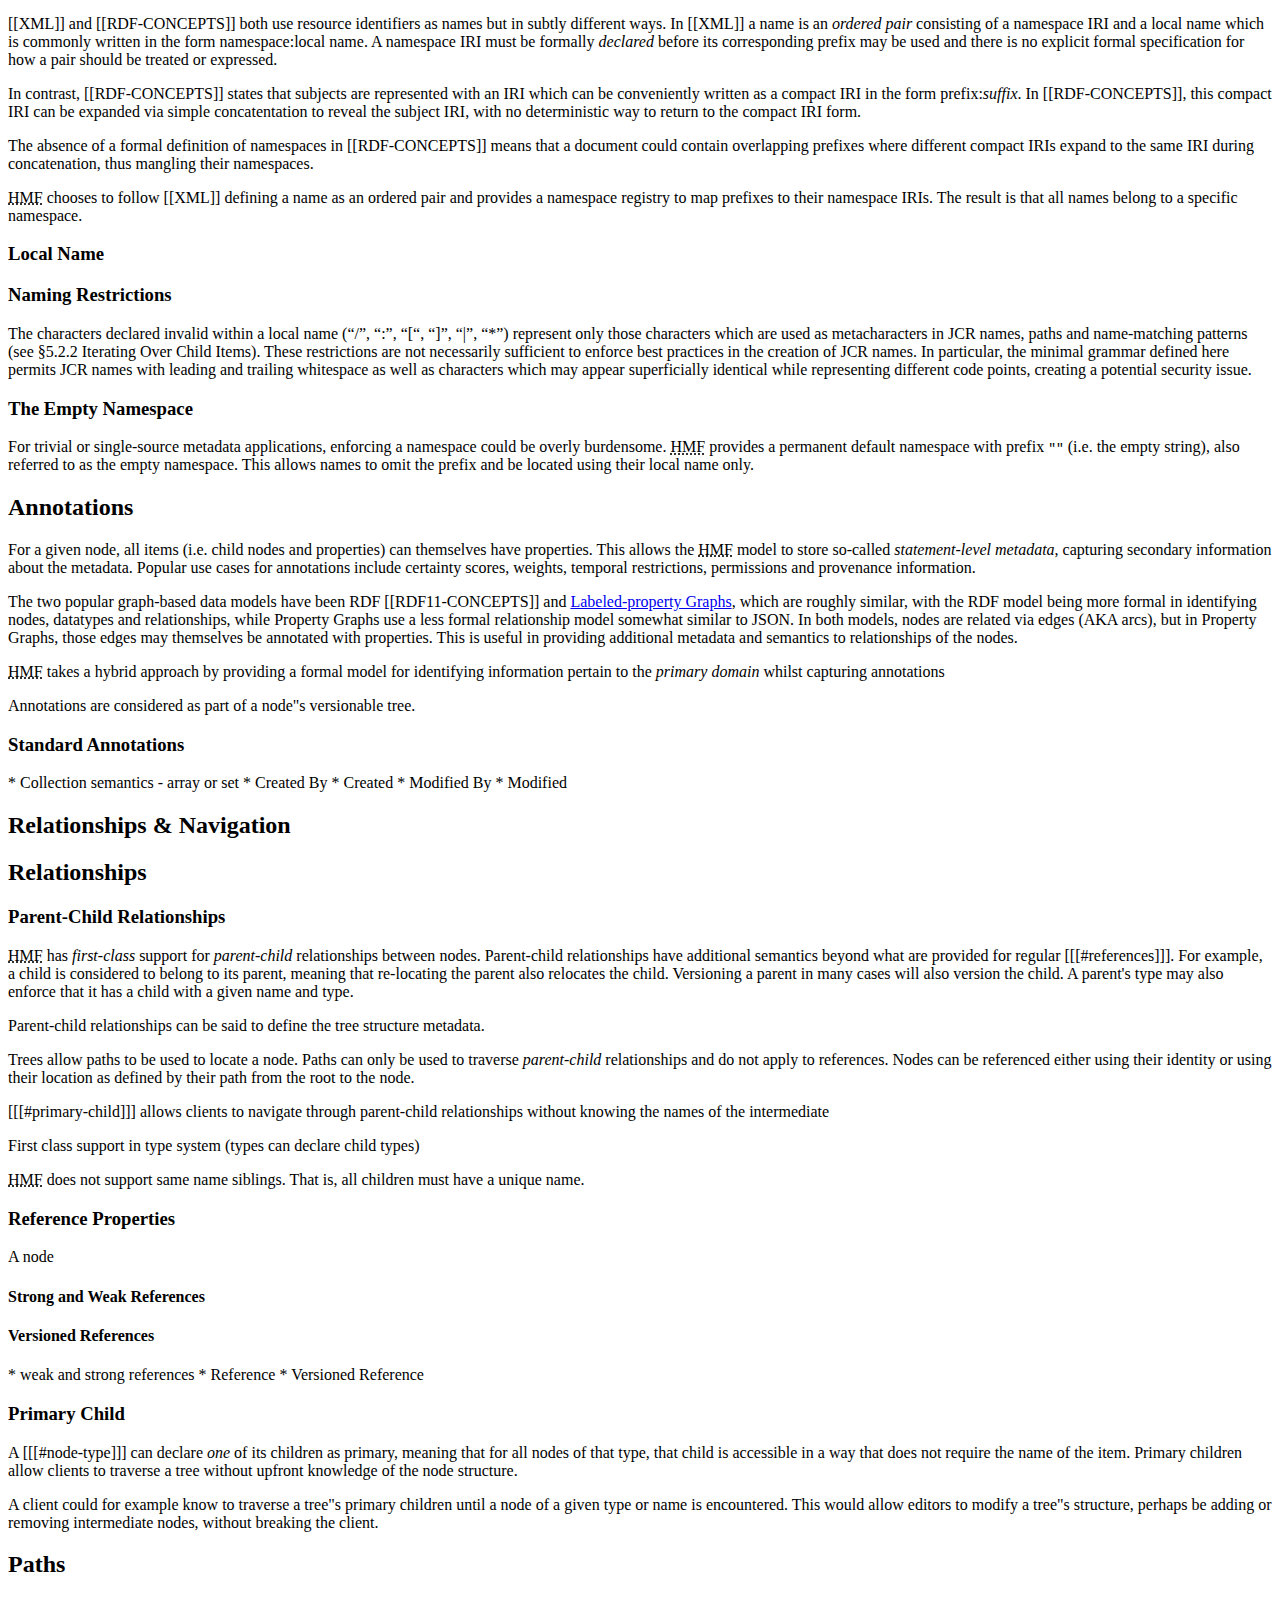
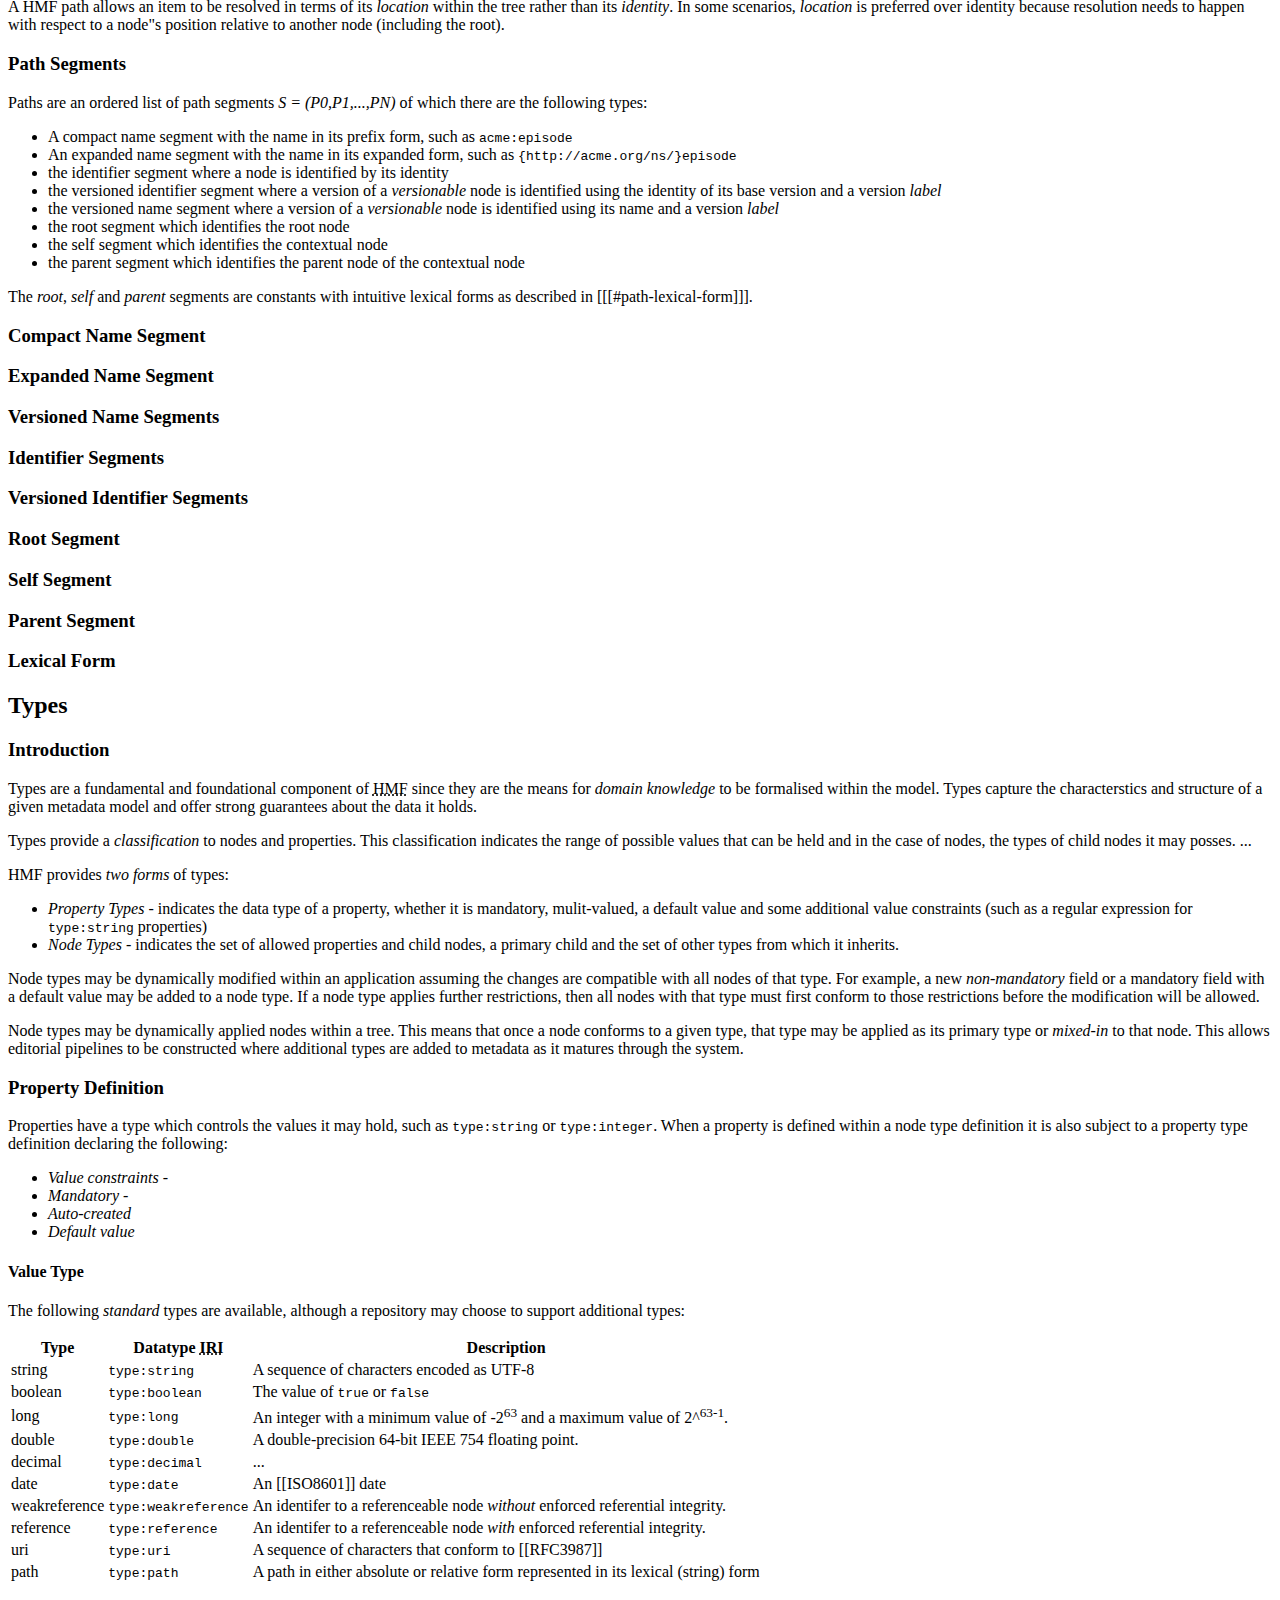
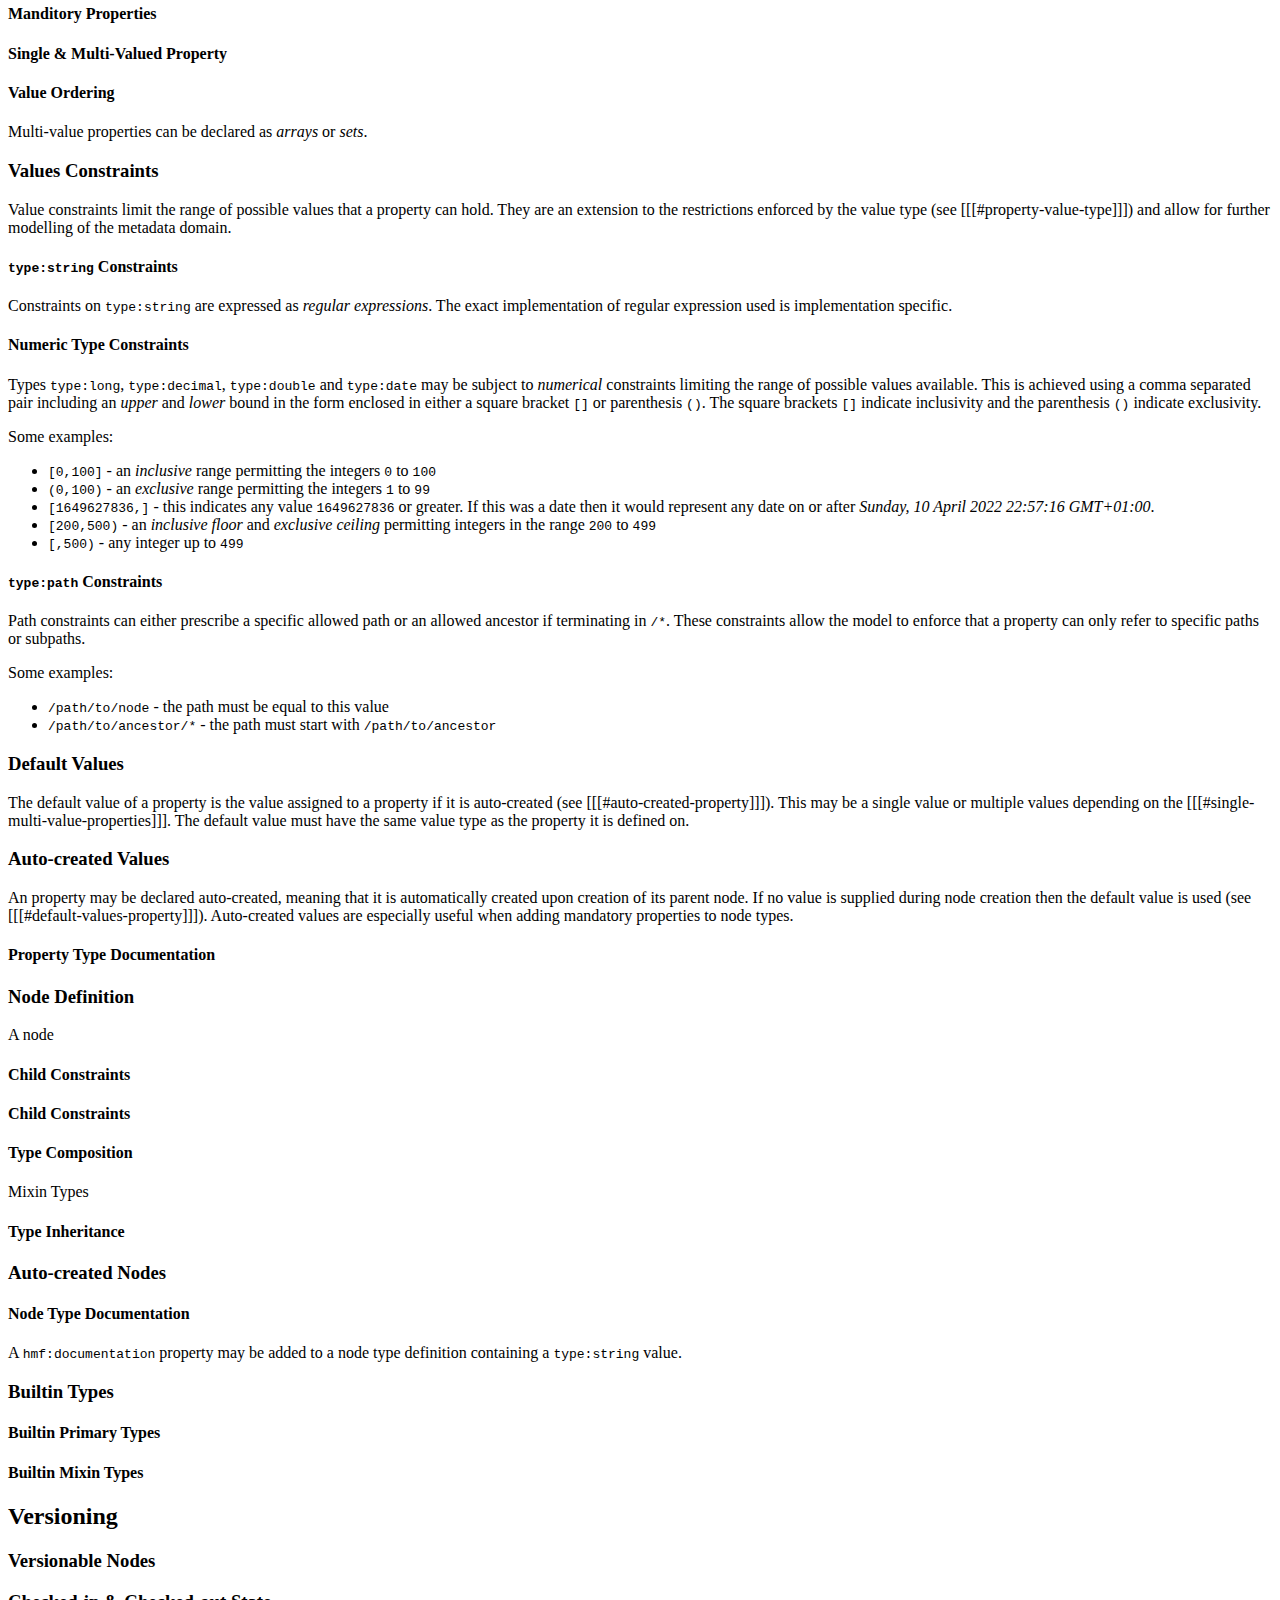
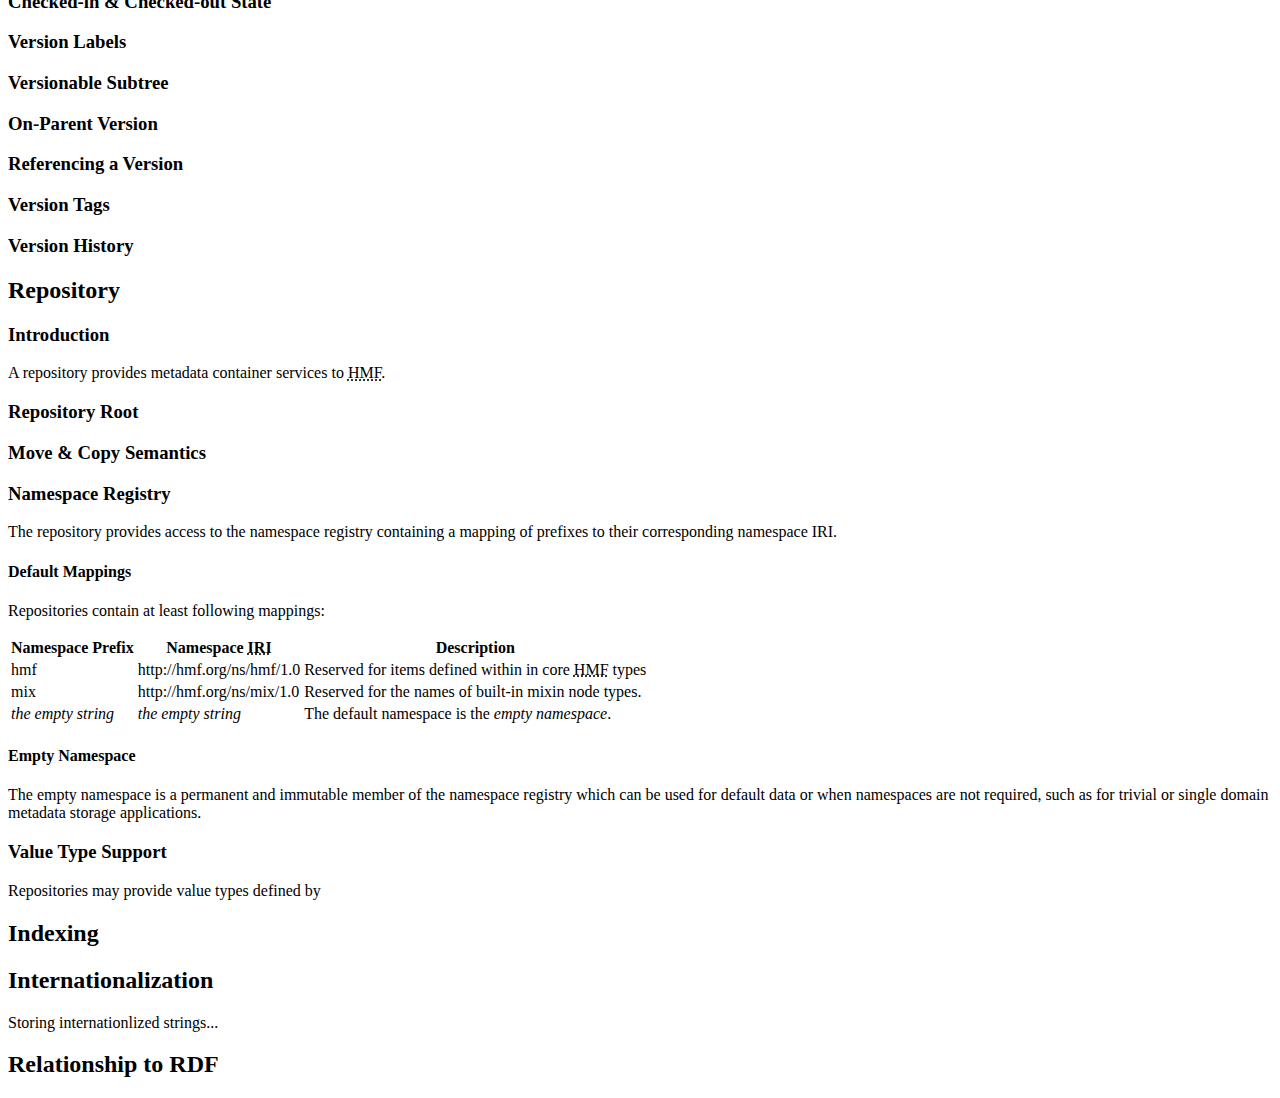
==== commit 13de60ad: "Various additions" ====
--- a/hmf/hmf/index.html
+++ b/hmf/hmf/index.html
@@ -19,7 +19,7 @@
             }],
             xref: "web-platform",
             latestVersion: null,
-            subtitle: "A knowledge representation and reasoning framework for hierarchical metadata",
+            subtitle: "An abstract model for hierarchical graph metadata",
         };
     </script>
     <style src="../common/style.css" type="text/css"></style>
@@ -31,19 +31,20 @@
 </head>
 
 <body>
-    <p class="copyright">Copyright Paul Alexander Wilson & Dave John Clark - 2022</p>
+    <p class="copyright">Copyright...</p>
     <section id="abstract">
         <p>
-            This document describes the Hierarchical Metadata Framework (HMF), an abstract knowledge
-            representation framework for hierarchical & linked metadata. HMF provides a comprehensive framework
-            addressing all aspects of metadata representation including domain modelling, versioning, identity &
-            location, navigation, namespacing, reification and so on.
+            This document describes the Hierarchical Metadata Framework (HMF), a standard model and
+            framework for hierarchical & linked metadata. HMF provides a comprehensive framework
+            addressing many aspects of metadata representation including domain modelling, versioning, identity &
+            location, navigation, namespacing, reasoning, reification and so on.
         </p>
         <p>
             HMF takes inspiration from a variety of specifications including [[[JSON-LD11]]], [[[RDF-CONCEPTS]]],
             [[[XML]]] and <a
                 href="https://developer.adobe.com/experience-manager/reference-materials/spec/jcr/2.0/index.html">Content
-                Repository for Java Technology API Specification (JSR-283)</a>.
+                Repository for Java Technology API Specification (JSR-283)</a>. HMF is intended to provide an
+            abstract base model upon which concrete vocabularies can be built.
         </p>
     </section>
     <section id="sotd" class="override">
@@ -93,8 +94,6 @@
         </section>
     </section>
 
-
-
     <section class="information">
         <h1 id="introduction">Introduction</h1>
         <p>
@@ -108,8 +107,8 @@
         <p>
             <abbr title="Hierarchical Metadata Framework">HMF</abbr> allows for information to be captured and
             formalized
-            within the model through <a>schemas</a>. <a>Schemas</a> categorise, characterise and constrain metadata and
-            so serve as building blocks for robust applications. <a>Schemas</a> can be applied to metadata at <em>any
+            within the model through <a>types</a>. <a>Types</a> categorise, characterise and constrain metadata and
+            so serve as building blocks for robust applications. <a>Types</a> can be applied to metadata at <em>any
                 point during its lifecycle</em> allowing for raw and unstructured data to be edited and reasoned into
             formalised, semantically rich trees.
         </p>
@@ -117,7 +116,7 @@
         <hr />
 
         <p>
-            By focusing on domains where metadata is organised primarily into hierarchies (or <a>trees</a>),
+            By focusing on domains where metadata is organised primarily into hierarchies,
             <abbr title="Hierarchical Metadata Framework">HMF</abbr> supports a rich set of semantics that
             would be otherwise unavailable:
             <dl>
@@ -127,7 +126,8 @@
                     conceptually identical to copying files and folders on a filesystem and allows metadata to be
                     organised and managed whilst preserving structure.</dd>
                 <dt>Child Node Constraints</dt>
-                <dd>HMF allows <a>child node constraints</a> to dicate which child-types are permitted on a <a>node</a>.
+                <dd>HMF allows <a>child node constraints</a> to dictate which child-types are permitted on a
+                    <a>node</a>.
                     Using child node constraints, we can build metadata trees with <em>strong guarantees</em> about the
                     validity of both data and structure.
                 </dd>
@@ -224,53 +224,90 @@
                     sources into well-defined, recognisable and distinguishable groupings referenced using an
                     <abbr title="Internationalized Resource Identifier">IRI</abbr>. In <abbr
                         title="Hierarchical Metadata">HMF</abbr> both <a>nodes</a> and <a>properties</a>
-                    are namespaced meaning that structural and value elements of the model exist not only
+                    are namespaced, meaning that structural and value elements of the model exist not only
                     within the <a>tree</a> but also within a <a>namespace</a>.
                 </p>
-
-                <p>
-                    <a>Namespacing</a> allows for information belonging to different domains to coexist within
-                    within the same metadata <a>tree</a>. Consider a <a>tree</a> which is built from
-                    multiple ingest sources. With <a>namespaces</a>, we avoid naming collisions and can easily
-                    identify which data belongs to which source.
-                </p>
-
-                <p>
-                    In <abbr title="Hierarchical Metadata">HMF</abbr> all <a>nodes</a> and <a>properties</a>
-                    belong to a <a>namespace</a> which is identified using an <abbr
-                        title="Internationalized Resource Identifier">IRI</abbr>. Namespaces
-                    ensure that information stored in <abbr title="Hierarchical Metadata Framework">HMF</abbr> is
-                    <em>recognisable</em> and <em>distinguishable</em>. <a>Namespaces</a> enable the following:
-                </p>
-
-                <ul>
-                    <li>Information arriving from multiple sources can be merged into a single <a>node</a> or
-                        <a>tree</a> without the risk of naming collisions. This is especially useful when metadata
-                        arrives or is edited upon from different sources.</li>
-                    <li>Since <a>namespaces</a> have a well-defined identifier (i.e. an <abbr
-                            title="Internationalized Resource Identifier">IRI</abbr>), software components such
-                        as plugins can easily distinguish </li>
-                </ul>
-            </section>
-
-            <section>
-                <h2 id="schemas">Knowledge Representation and Reasoning</h2>
-                <p>
-                    <a>Schemas</a> in <abbr title="Hierarchical Metadata Framework">HMF</abbr> provide the means
-                    to <em>represent knowledge</em> within the metadata model and make complex systems easier to design
-                    and build. <a>Schemas</a> allow for the construction of <a>formalisms</a> which capture information
-                    about the <a>domain</a>
-                </p>
-
+                <div class="illustration">
+                    <p><img src="namespaces.png" alt="Nodes and Properties Occupying Namespaces" width="600" /></p>
+                    <p class="caption">Nodes and Properties Occupying Namespaces (<code>ns1</code> & <code>ns2</code>)
+                    </p>
+                </div>
+                <p>
+                    <a>Namespaces</a> allow for <a>items</a> to be unambigiously identified within the model,
+                    leading to the following benefits:
+                    <ul>
+                        <li>Nodes and properties arriving from independent sources may coexist within a
+                            <a>tree</a> without threat of naming collisions.
+                        </li>
+                        <li>
+                            Metadata consumers may use the namespace to understand additional type information
+                            about <a>items</a> in the <a>tree</a> and may even use the namespace to resolve
+                            further type information about that data.
+                        </li>
+                        <li>
+                            Consumers only interested in a subset of namespaces may mask away values or even
+                            entire sub-trees that are not relevant to their needs.
+                        </li>
+                        <li>
+                            User interface components may represent data belonging to an individual namespace in unique
+                            and distinct ways
+                        </li>
+                        <li>
+                            Plugin components within software systems built atop HMF may be registered and
+                            activated when data belonging to a specific namespace is present.
+                        </li>
+                    </ul>
+                </p>
+
+            </section>
+
+            <section>
+                <h2>Types & Domain Modelling</h2>
+                <p>
+                    <a>Types</a> in <abbr title="Hierarchical Metadata Framework">HMF</abbr> provide the means
+                    to <em>represent knowledge</em> within the sytem through <a>formalisms</a> about a given domain
+                    within the metadata model. HMF is unique in that types are themselves <em>first-class
+                        metadata</em> within the model. Types may be dynamically applied and modified without
+                    compromising the integrity of the metadata <a>trees</a> they formalise.
+                </p>
+                <p>
+                    The dynamic nature of types makes HMF ideally suited to applications where metadata is
+                    modified and matured within the system until it is ready for export or delivery. Metadata
+                    may arrive in a raw and unstructured form and have types progressively applied
+                    until meeting the preconditions for a downstream system. HMF allows
+                    a <a>node</a> or <a>tree</a> to be evaluated in terms of types, and then for that type
+                    to be applied.
+                </p>
+                <p>
+                    Types categorise and constrain both values (i.e. held within <a>properties</a>) as well as
+                    the hierarchical structure of a <a>tree</a>. By enforcing that a <a>node</a> and its descendents
+                    have specific <a>node</a> types, HMF can make <em>strong guarantees</em> about what clients
+                    can expect as they traverse and <a>tree</a> hierarchy and its data.
+                </p>
             </section>
             <section>
                 <h2 id="versioning">Versioning</h2>
 
                 <p>
-                    <a>Nodes</a> can be marked as <a>versionable</a> meaning their historical state as well as
-                    the state of their versionable subtree can be accessed and restored. This also enables <a>nodes</a>
-                    to reference fixed-versions of a given <a>node</a> which can be especially useful in systems
-                    where data is frequently modified.
+                    HMF&quot;s versioning capability allows the state of a <a>node</a> and its subtree to be
+                    recorded and later accessed, restored or referenced. Versioning is key for editorial scenarios
+                    where metadata changes may need to be reverted, or a record of modifications is needed for
+                    auditing purposes. Also the ability have a <a>node</a> hold a <a>reference</a> to a version
+                    of another <a>node</a> means it can guarantee the state of the referenced node and its immutability.
+                </p>
+                <div class="illustration">
+                    <p><img src="versioning-introduction.png" alt="Node Versioning & Version Storage" width="600" /></p>
+                    <p class="caption">A <a>node</a> with versions (<code>v1,v2,v3</code>) available in <a>version
+                            storage</a>
+                    </p>
+                </div>
+                <p>
+                    Versions in HMF provide a snapshot of the state of a <a>node</a> and its <a>versionable subtree</a>
+                    in much the same way that a version control system holds the historical state of the filesystem.
+                    In HMF, version histories are linear changesets and the standard model does not provide the means
+                    to branch and merge version histories in the same way that modern version control systems can. That
+                    is, versioning in HMF is a means to track historical state; it is not the basis for a branch-based
+                    editorial workflow.
                 </p>
 
             </section>
@@ -278,22 +315,57 @@
                 <h2 id="annotations">Annotations</h2>
 
                 <p>
-                    Often it is desirable to store data additional information within a <a>node</a> about a
-                    property or relationship (such as a child relationship) without it forming part of
-                    the <a>node</a>
-                </p>
-                <p>
-                    <a>Annotations</a> provide additional <a>node</a> or <a>property</a> level metadata to the
-                    model. They satisfy the common cases of needing to capture statement-level metadata such as
-                    certainty scores, weights, temporal restrictions, permissions and provenance information.
+                    <a>Annotations</a> address the problem of how to capture additional information about
+                    the <a>properties</a> and <a>relationships</a> of a <a>node</a>. For example, a
+                    <a>node</a> may contain a <a>property</a> named <code>title</code> with a value,
+                    however we may want to record additional information such as certainty scores, weights,
+                    temporal restrictions, permissions and provenance information. Annotations are
+                    therefore <a>properties</a> <em>about <a>properties</a> or <a>relationships</a></em>.
+                </p>
+                <p>
+                    The following illustration shows annotation properties capturing additional information
+                    about the <code>title</code> <a>property</a>; the timestamp of when the data was
+                    <code>provided</code>.
+                    We might also choose to store which data source provided this property or when the
+                    information is due to expire or need reviewing:
+                </p>
+
+                <div class="illustration">
+                    <p><img src="annotation-example.png" alt="Property Annotation" width="600" /></p>
+                    <p class="caption">Annotation of a Property</p>
+                </div>
+
+                <p>
+                    An annotation can also be applied to a <a>relationship</a> to capture additional
+                    information about the relation. An annotation may contain a reference to another
+                    <a>node</a> offering a way to indirectly link <a>nodes</a> to both <a>properties</a>
+                    and child <a>relationships</a>. Annotations are versioned along with the <a>node</a>
+                    so that the annotated state is captured alongside checked-in node state.
+                </p>
+
+                <p>
+                    Annotations are a simple but powerful feature of HMF. They can be used to capture
+                    elaborate multi-dimensional structures around the core metadata domain.
                 </p>
 
             </section>
         </section>
     </section>
     <section>
-        <h2 id="representation">Metadata Representation</h2>
-
+        <h2 id="representation">Tree Primitives</h2>
+        <section class="informative">
+            <h3>Introduction</h3>
+            <p>
+                Core to the HMF standard model is the concept of a <a>tree</a> consisting of a graph
+                of <a>items</a>. The term <a>item</a> refers to both <a>nodes</a> and <a>properties</a>
+                which together provide the primitives for representing the <em>values</em> and <em>structure</em>
+                of metadata. All <a>items</a> are said to have a <a>location</a> which can be represented
+                using a <a>path</a> (see [[[#paths]]]).
+            </p>
+            <p>
+                This section describes how HMF uses <a>items</a> to store and organise metadata.
+            </p>
+        </section>
         <section>
             <h3 id="nodes">Nodes</h3>
             <p>
@@ -307,6 +379,10 @@
                 <p><img src="hmf-nodes.png" alt="Nodes" width="400" /></p>
                 <p class="caption">Nodes with parent and child relationships</p>
             </div>
+            <p>
+                Nodes have <a>names</a> (see [[[#names]]]) which identify them among their siblings and are used
+                as <a>segments</a> (see [[[#path-segments]]])
+            </p>
             <p>
                 <a>Nodes</a> have a single <i>parent</i> relationship to their <i>parent</i> <a>node</a>, and
                 zero-or-more
@@ -394,8 +470,12 @@
             <section>
                 <h3 id="primary-mixin-types">Primary & Mixin Types</h3>
                 <p>
-
-                </p>
+                    All <a>nodes</a> have one or more <a>types</a> which enforce restrictions on the required and
+                    permitted child nodes and properties (see [[[#types]]]). All
+                </p>
+            </section>
+            <section>
+                <h3>Node Size Limitations</h3>
             </section>
         </section>
 
@@ -410,67 +490,7 @@
             <p>
                 The <a>type</a> of a <a>property</a> determines the range of <a>values</a> it can store and is defined
                 by
-                a <a>datatype IRI</a>. The following <i>standard</i> types are available, although a <a>repository</a>
-                may choose to support additional <a>types</a>:
-                <table class="simple">
-                    <thead>
-                        <tr>
-                            <th>Prefix</th>
-                            <th>Datatype <abbr title="Internationalized Resource Identifier">IRI</abbr></th>
-                            <th>Description</th>
-                        </tr>
-                    </thead>
-                    <tbody>
-                        <tr>
-                            <td>string</td>
-                            <td>type:string</td>
-                            <td>A sequence of characters encoded as UTF-8</td>
-                        </tr>
-                        <tr>
-                            <td>boolean</td>
-                            <td>type:boolean</td>
-                            <td>The value of <code>true</code> or <code>false</code></td>
-                        </tr>
-                        <tr>
-                            <td>long</td>
-                            <td>type:long</td>
-                            <td>An integer with a minimum value of -2<sup>63</sup> and a maximum value of
-                                2^<sup>63-1</sup>.
-                            </td>
-                        </tr>
-                        <tr>
-                            <td>double</td>
-                            <td>type:double</td>
-                            <td>A double-precision 64-bit IEEE 754 floating point.
-                            </td>
-                        </tr>
-                        <tr>
-                            <td>decimal</td>
-                            <td>type:decimal</td>
-                            <td>...</td>
-                        </tr>
-                        <tr>
-                            <td>date</td>
-                            <td>type:date</td>
-                            <td>An [[ISO8601]] date</td>
-                        </tr>
-                        <tr>
-                            <td>weakreference</td>
-                            <td>type:weakreference</td>
-                            <td>An identifer to a referenceable node <i>without</i> enforced referential integrity.</td>
-                        </tr>
-                        <tr>
-                            <td>reference</td>
-                            <td>type:reference</td>
-                            <td>An identifer to a referenceable node <i>with</i> enforced referential integrity.</td>
-                        </tr>
-                        <tr>
-                            <td>uri</td>
-                            <td>type:uri</td>
-                            <td>A sequence of characters that conform to [[RFC3987]]</td>
-                        </tr>
-                    </tbody>
-                </table>
+                a <a>datatype IRI</a>.
             </p>
             <section>
                 <h3 id="mult-value-properties">Multi-value Properties</h3>
@@ -606,84 +626,6 @@
         </section>
 
 
-        <section>
-            <h2>Relationships</h2>
-            <section>
-                <h3 id="parent-child-relationships">Parent-Child Relationships</h3>
-                <p>
-                    <abbr title="Hierarchical Metadata Framework">HMF</abbr> has <i>first-class</i> support for
-                    <i>parent-child</i>
-                    relationships between <a>nodes</a>. Parent-child relationships have additional semantics beyond what
-                    are
-                    provided for regular [[[#references]]]. For example, a child is considered to belong to its parent,
-                    meaning
-                    that re-locating the parent also relocates the child. Versioning a parent in many cases will also
-                    version
-                    the child. A parent's <a>type</a> may also enforce that it has a child with a given <a>name</a> and
-                    <a>type</a>.
-                </p>
-                <p>
-                    Parent-child relationships can be said to define the <a>tree</a> structure metadata.
-                </p>
-                <p>
-                    <a>Trees</a> allow <a>paths</a> to be used to locate a <a>node</a>. <a>Paths</a> can only
-                    be used to traverse <em>parent-child</em> relationships and do not apply to <a>references</a>.
-                    <a>Nodes</a> can be referenced either using their identity or using their location as defined
-                    by their <a>path</a> from the <a>root</a> to the <a>node</a>.
-                </p>
-                <p>
-                    [[[#primary-child]]] allows clients to navigate through parent-child relationships without
-                    knowing the names of the intermediate
-                </p>
-                <p>
-                    First class support in type system (schemas can declare child types)
-                </p>
-                <p>
-                    <abbr title="Hierarchical Metadata Framework">HMF</abbr> does not support <a>same name siblings</a>.
-                    That is, all children must have a unique name.
-                </p>
-            </section>
-            <section>
-                <h3 id="references">Reference Properties</h3>
-                <p>
-                    A <a>node</a>
-                </p>
-                <section>
-                    <h4 id="strong-weak-references">Strong and Weak References</h4>
-                    <p>
-
-                    </p>
-                </section>
-                <section>
-                    <h4 id="versioned-references">Versioned References</h4>
-                    <p>
-
-                    </p>
-                </section>
-                <p>
-                    * weak and strong references
-                    * Reference
-                    * Versioned Reference
-                </p>
-            </section>
-            <section>
-                <h3 id="primary-child">Primary Child</h3>
-                <p>
-                    A [[[#node-type]]] can declare <em>one</em> of its children as primary, meaning that for all
-                    <a>nodes</a> of
-                    that type, that child is accessible in a way that does not require the name of the item. Primary
-                    children
-                    allow clients to traverse a <a>tree</a> without upfront knowledge of the <a>node</a> structure.
-                </p>
-                <p>
-                    A client could for example know to traverse a <a>tree</a>&quot;s primary children until a
-                    <a>node</a> of
-                    a given <a>type</a> or <a>name</a> is encountered. This would allow editors to modify a
-                    <a>tree</a>&quot;s
-                    structure, perhaps be adding or removing intermediate nodes, without breaking the client.
-                </p>
-            </section>
-        </section>
         <h2>Annotations</h2>
         <p>
             For a given node, all <a>items</a> (i.e. child <a>nodes</a> and <a>properties</a>) can themselves
@@ -723,41 +665,381 @@
             * Modified By
             * Modified
         </p>
-
+    </section>
+
+    <section>
+        <h2>Relationships & Navigation</h2>
+        <section>
+            <h2>Relationships</h2>
+            <section>
+                <h3 id="parent-child-relationships">Parent-Child Relationships</h3>
+                <p>
+                    <abbr title="Hierarchical Metadata Framework">HMF</abbr> has <i>first-class</i> support for
+                    <i>parent-child</i>
+                    relationships between <a>nodes</a>. Parent-child relationships have additional semantics beyond what
+                    are
+                    provided for regular [[[#references]]]. For example, a child is considered to belong to its parent,
+                    meaning
+                    that re-locating the parent also relocates the child. Versioning a parent in many cases will also
+                    version
+                    the child. A parent's <a>type</a> may also enforce that it has a child with a given <a>name</a> and
+                    <a>type</a>.
+                </p>
+                <p>
+                    Parent-child relationships can be said to define the <a>tree</a> structure metadata.
+                </p>
+                <p>
+                    <a>Trees</a> allow <a>paths</a> to be used to locate a <a>node</a>. <a>Paths</a> can only
+                    be used to traverse <em>parent-child</em> relationships and do not apply to <a>references</a>.
+                    <a>Nodes</a> can be referenced either using their identity or using their location as defined
+                    by their <a>path</a> from the <a>root</a> to the <a>node</a>.
+                </p>
+                <p>
+                    [[[#primary-child]]] allows clients to navigate through parent-child relationships without
+                    knowing the names of the intermediate
+                </p>
+                <p>
+                    First class support in type system (types can declare child types)
+                </p>
+                <p>
+                    <abbr title="Hierarchical Metadata Framework">HMF</abbr> does not support <a>same name siblings</a>.
+                    That is, all children must have a unique name.
+                </p>
+            </section>
+            <section>
+                <h3 id="references">Reference Properties</h3>
+                <p>
+                    A <a>node</a>
+                </p>
+                <section>
+                    <h4 id="strong-weak-references">Strong and Weak References</h4>
+                    <p>
+
+                    </p>
+                </section>
+                <section>
+                    <h4 id="versioned-references">Versioned References</h4>
+                    <p>
+
+                    </p>
+                </section>
+                <p>
+                    * weak and strong references
+                    * Reference
+                    * Versioned Reference
+                </p>
+            </section>
+            <section>
+                <h3 id="primary-child">Primary Child</h3>
+                <p>
+                    A [[[#node-type]]] can declare <em>one</em> of its children as primary, meaning that for all
+                    <a>nodes</a> of
+                    that type, that child is accessible in a way that does not require the name of the item. Primary
+                    children
+                    allow clients to traverse a <a>tree</a> without upfront knowledge of the <a>node</a> structure.
+                </p>
+                <p>
+                    A client could for example know to traverse a <a>tree</a>&quot;s primary children until a
+                    <a>node</a> of
+                    a given <a>type</a> or <a>name</a> is encountered. This would allow editors to modify a
+                    <a>tree</a>&quot;s
+                    structure, perhaps be adding or removing intermediate nodes, without breaking the client.
+                </p>
+            </section>
+        </section>
         <h2 id="paths">Paths</h2>
-        <section>
-            <h3>Identity Paths</h3>
-            <p>
-                All <a>items</a> can be located using a <a>path</a> which describes the location of that
-                <a>item</a> from the <a>root</a> via parent-child relationships. The <a>path</a> consists of the
-                <a>name</a> of each interceding <a>node</a> in order from root to target item, much like a
-                file system path.
-            </p>
-            <p>
-                Relative paths can also be used to describe the location of one item with respect to another.
-            </p>
-            <p>
-                <code>http://acme.org/ids/15247995-1f1d-4f91-893a-3893bce03243</code>
-            </p>
-            <p>
-                <code>http://acme.org/ids/15247995-1f1d-4f91-893a-3893bce03243#prefix:local_name</code>
-            </p>
-            <p>
-                <code>http://acme.org/ids/15247995-1f1d-4f91-893a-3893bce03243#%7Bhttp%3A%2F%2Fhmf.org%2Fns%7Dtitle</code>
-            </p>
-        </section>
-
+        <p>
+            A HMF path allows an <a>item</a> to be resolved in terms of its <em>location</em> within the <a>tree</a>
+            rather than its <em>identity</em>. In some scenarios, <em>location</em> is preferred over <a>identity</a>
+            because resolution needs to happen with respect to a <a>node</a>&quot;s position relative to another
+            <a>node</a>
+            (including the <a>root</a>).
+        </p>
+        <section>
+            <h3 id="path-segments">Path Segments</h3>
+            <p>
+                Paths are an ordered list of path <a>segments</a> <em>S = (P0,P1,...,PN)</em> of which there are the
+                following types:
+                <ul>
+                    <li>A compact name segment with the <a>name</a> in its <a>prefix</a> form, such as
+                        <code>acme:episode</code></li>
+                    <li>An expanded name segment with the <a>name</a> in its expanded form, such as
+                        <code>{http://acme.org/ns/}episode</code></li>
+                    <li>the identifier segment where a <a>node</a> is identified by its identity</li>
+                    <li>the versioned identifier segment where a version of a <em>versionable</em> node is identified
+                        using the identity of its base version and a version <em>label</em></li>
+                    <li>the versioned name segment where a version of a <em>versionable</em> node is identified
+                        using its <a>name</a> and a version <em>label</em></li>
+                    <li>the root segment which identifies the <a>root</a> node</li>
+                    <li>the self segment which identifies the contextual node</li>
+                    <li>the parent segment which identifies the parent <a>node</a> of the contextual node</li>
+                </ul>
+            </p>
+            <p>
+                The <em>root</em>, <em>self</em> and <em>parent</em> segments are constants with intuitive
+                lexical forms as described in [[[#path-lexical-form]]].
+            </p>
+        </section>
+        <section>
+            <h3>Compact Name Segment</h3>
+        </section>
+        <section>
+            <h3>Expanded Name Segment</h3>
+        </section>
+        <section>
+            <h3>Versioned Name Segments</h3>
+
+        </section>
+        <section>
+            <h3>Identifier Segments</h3>
+
+        </section>
+        <section>
+            <h3>Versioned Identifier Segments</h3>
+
+        </section>
+        <section>
+            <h3>Root Segment</h3>
+        </section>
+        <section>
+            <h3>Self Segment</h3>
+        </section>
+        <section>
+            <h3>Parent Segment</h3>
+        </section>
+        <section>
+            <h3 id="path-lexical-form">Lexical Form</h3>
+            <p>
+
+            </p>
+        </section>
     </section>
+
     <section>
-        <h2>Types</h2>
+        <h2 id="types">Types</h2>
         <section class="informative">
             <h3>Introduction</h3>
             <p>
-                <abbr title="Hierarchical Metadata Framework">HMF</abbr> uses types to characterise, categorise and
-                constrain <a>nodes</a> and <a>properties</a>. Crucially, types in HMF are stored as metadata alongside
-                the <a>trees</a> they are applied over. This means that type information can be administered and
-                delivered just like regular data.
-            </p>
+                Types are a fundamental and foundational component of <abbr
+                    title="Hierarchical Metadata Framework">HMF</abbr>
+                since they are the means for <em>domain knowledge</em> to be formalised within the model.
+                Types capture the characterstics and structure of a given metadata model and offer strong
+                guarantees about the data it holds.
+            </p>
+            <p>
+                Types provide a <em>classification</em> to <a>nodes</a> and <a>properties</a>. This classification
+                indicates the range of possible values that can be held and in the case of <a>nodes</a>, the
+                types of child <a>nodes</a> it may posses. ...
+            </p>
+            <p>
+                HMF provides <em>two forms</em> of <a>types</a>:
+                <ul>
+                    <li><em>Property Types</em> - indicates the data type of a property, whether it is
+                        mandatory, mulit-valued, a default value and some additional value constraints (such as
+                        a regular expression for <code>type:string</code> properties)</li>
+                    <li><em>Node Types</em> - indicates the set of allowed <a>properties</a> and
+                        child <a>nodes</a>, a <a>primary child</a> and the set of other <a>types</a> from which
+                        it inherits.</li>
+                </ul>
+            </p>
+            <p>
+                Node types may be dynamically modified within an application assuming the changes are compatible
+                with all <a>nodes</a> of that type. For example, a new <em>non-mandatory</em> field or a
+                mandatory field with a default value may be added to a node type. If a node type applies further
+                restrictions, then all <a>nodes</a> with that type must first conform to those restrictions before
+                the modification will be allowed.
+            </p>
+            <p>
+                Node types may be dynamically applied <a>nodes</a> within a <a>tree</a>. This means that once a
+                node conforms to a given type, that type may be applied as its primary type or <em>mixed-in</em>
+                to that node. This allows editorial pipelines to be constructed where additional types are added
+                to metadata as it matures through the system.
+            </p>
+        </section>
+        <section>
+            <h3 id="property-type-definition">Property Definition</h3>
+            <p>
+                Properties have a <a>type</a> which controls the values it may hold, such as <code>type:string</code>
+                or <code>type:integer</code>. When a property is defined within a <a>node type definition</a> it is
+                also subject to a <a>property type definition</a> declaring the following:
+                <ul>
+                    <li><em>Value constraints</em> - </li>
+                    <li><em>Mandatory</em> - </li>
+                    <li><em>Auto-created</em></li>
+                    <li><em>Default value</em></li>
+                </ul>
+            </p>
+            <section>
+                <h4 id="property-value-type">Value Type</h4>
+                <p>
+                    The following <i>standard</i> types are available, although a <a>repository</a>
+                    may choose to support additional <a>types</a>:
+                    <table class="simple">
+                        <thead>
+                            <tr>
+                                <th>Type</th>
+                                <th>Datatype <abbr title="Internationalized Resource Identifier">IRI</abbr></th>
+                                <th>Description</th>
+                            </tr>
+                        </thead>
+                        <tbody>
+                            <tr>
+                                <td>string</td>
+                                <td><code>type:string</code></td>
+                                <td>A sequence of characters encoded as UTF-8</td>
+                            </tr>
+                            <tr>
+                                <td>boolean</td>
+                                <td><code>type:boolean</code></td>
+                                <td>The value of <code>true</code> or <code>false</code></td>
+                            </tr>
+                            <tr>
+                                <td>long</td>
+                                <td><code>type:long</code></td>
+                                <td>An integer with a minimum value of -2<sup>63</sup> and a maximum value of
+                                    2^<sup>63-1</sup>.
+                                </td>
+                            </tr>
+                            <tr>
+                                <td>double</td>
+                                <td><code>type:double</code></td>
+                                <td>A double-precision 64-bit IEEE 754 floating point.
+                                </td>
+                            </tr>
+                            <tr>
+                                <td>decimal</td>
+                                <td><code>type:decimal</code></td>
+                                <td>...</td>
+                            </tr>
+                            <tr>
+                                <td>date</td>
+                                <td><code>type:date</code></td>
+                                <td>An [[ISO8601]] date</td>
+                            </tr>
+                            <tr>
+                                <td>weakreference</td>
+                                <td><code>type:weakreference</code></td>
+                                <td>An identifer to a referenceable node <i>without</i> enforced referential integrity.
+                                </td>
+                            </tr>
+                            <tr>
+                                <td>reference</td>
+                                <td><code>type:reference</code></td>
+                                <td>An identifer to a referenceable node <i>with</i> enforced referential integrity.
+                                </td>
+                            </tr>
+                            <tr>
+                                <td>uri</td>
+                                <td><code>type:uri</code></td>
+                                <td>A sequence of characters that conform to [[RFC3987]]</td>
+                            </tr>
+                            <tr>
+                                <td>path</td>
+                                <td><code>type:path</code></td>
+                                <td>A <a>path</a> in either <a>absolute</a> or <a>relative</a> form represented in its
+                                    lexical (string) form</td>
+                            </tr>
+                        </tbody>
+                    </table>
+                </p>
+            </section>
+            <section>
+                <h4>Manditory Properties</h4>
+                <p>
+
+                </p>
+            </section>
+            <section>
+                <h4 id="single-multi-value-properties">Single & Multi-Valued Property</h4>
+                <p>
+
+                </p>
+            </section>
+            <section>
+                <h4>Value Ordering</h4>
+                <p>
+                    Multi-value properties can be declared as <em>arrays</em> or <em>sets</em>.
+                </p>
+            </section>
+            <section>
+                <h3>Values Constraints</h3>
+                <p>
+                    Value constraints limit the range of possible values that a property can hold. They are
+                    an extension to the restrictions enforced by the value type (see [[[#property-value-type]]])
+                    and allow for further modelling of the metadata domain.
+                </p>
+                <section>
+                    <h4><code>type:string</code> Constraints</h4>
+                    <p>Constraints on <code>type:string</code> are expressed as <em>regular expressions</em>. The
+                        exact implementation of regular expression used is implementation specific.</p>
+                </section>
+                <section>
+                    <h4>Numeric Type Constraints</h4>
+                    <p>Types <code>type:long</code>, <code>type:decimal</code>, <code>type:double</code> and
+                        <code>type:date</code> may be subject to <em>numerical</em> constraints limiting
+                        the range of possible values available. This is achieved using a comma separated
+                        pair including an <em>upper</em> and <em>lower</em> bound in the form enclosed in either
+                        a square bracket <code>[]</code> or parenthesis <code>()</code>. The square brackets
+                        <code>[]</code> indicate inclusivity and the parenthesis <code>()</code> indicate
+                        exclusivity.
+                    </p>
+                    <p>
+                        Some examples:
+                        <ul>
+                            <li><code>[0,100]</code> - an <em>inclusive</em> range permitting the integers
+                                <code>0</code> to <code>100</code></li>
+                            <li><code>(0,100)</code> - an <em>exclusive</em> range permitting the integers
+                                <code>1</code> to <code>99</code></li>
+                            <li><code>[1649627836,]</code> - this indicates any value <code>1649627836</code>
+                                or greater. If this was a date then it would represent any date on or after
+                                <em>Sunday, 10 April 2022 22:57:16 GMT+01:00</em>.</li>
+                            <li><code>[200,500)</code> - an <em>inclusive floor</em> and <em>exclusive ceiling</em>
+                                permitting integers in the range <code>200</code> to <code>499</code></li>
+                            <li><code>[,500)</code> - any integer up to <code>499</code></li>
+                        </ul>
+                    </p>
+                </section>
+                <section>
+                    <h4><code>type:path</code> Constraints</h4>
+                    <p>Path constraints can either prescribe a specific allowed path or an allowed ancestor if
+                        terminating in <code>/*</code>. These constraints allow the model to enforce that a
+                        property can only refer to specific paths or subpaths.
+                    </p>
+                    <p>
+                        Some examples:
+                        <ul>
+                            <li><code>/path/to/node</code> - the path must be equal to this value</li>
+                            <li><code>/path/to/ancestor/*</code> - the path must start with
+                                <code>/path/to/ancestor</code></li>
+                        </ul>
+                    </p>
+                </section>
+
+            </section>
+            <section>
+                <h3 id="default-values-property">Default Values</h3>
+                <p>
+                    The default value of a property is the value assigned to a property if it is auto-created
+                    (see [[[#auto-created-property]]]). This may be a single value or multiple values depending
+                    on the [[[#single-multi-value-properties]]]. The default value must have the same value type
+                    as the property it is defined on.
+                </p>
+            </section>
+            <section>
+                <h3 id="auto-created-property">Auto-created Values</h3>
+                <p>
+                    An property may be declared auto-created, meaning that it is automatically created upon creation of
+                    its parent <a>node</a>. If no value is supplied during <a>node</a> creation then the default value
+                    is used (see [[[#default-values-property]]]). Auto-created values are especially useful when
+                    adding mandatory properties to node types.
+                </p>
+            </section>
+            <section>
+                <h4>Property Type Documentation</h4>
+                <p>
+
+                </p>
+            </section>
         </section>
         <section>
             <h3 id="node-type">Node Definition</h3>
@@ -780,6 +1062,18 @@
                 <h4>Type Composition</h4>
                 <p>
                     Mixin Types
+                </p>
+            </section>
+            <section>
+                <h4>Type Inheritance</h4>
+                <p>
+
+                </p>
+            </section>
+            <section>
+                <h3 id="auto-created-node">Auto-created Nodes</h3>
+                <p>
+
                 </p>
             </section>
             <section>
@@ -789,52 +1083,21 @@
                     <code>type:string</code> value.
                 </p>
             </section>
-            <section>
-                <h4>Type Inheritance</h4>
-                <p>
-
-                </p>
-            </section>
-        </section>
-
-
-        <section>
-            <h3>Property Definition</h3>
-            <p>
-
-            </p>
-            <section>
-                <h4>Value Type</h4>
-                <p>
-
-                </p>
-            </section>
-            <section>
-                <h4>Property Documentation</h4>
-                <p>
-
-                </p>
-            </section>
-            <section>
-                <h4>Single & Multi-Valued Property</h4>
-                <p>
-
-                </p>
-            </section>
-            <section>
-                <h4>Value Ordering</h4>
-                <p>
-                    Multi-value properties can be declared as <em>arrays</em> or <em>sets</em>.
-                </p>
-            </section>
-        </section>
-        <section>
-            <h3>Default Values</h3>
-            <p>
-
-            </p>
-        </section>
-    </section>
+        </section>
+        <section>
+            <h3>Builtin Types</h3>
+            <section>
+                <h4>Builtin Primary Types</h4>
+                <p>
+
+                </p>
+                <h4>Builtin Mixin Types</h4>
+                <p>
+
+                </p>
+            </section>
+        </section>
+
     </section>
     <section>
         <h2>Versioning</h2>
@@ -940,12 +1203,13 @@
         </section>
         <section class="informative">
             <h2>Internationalization</h2>
-
+            <p>Storing internationlized strings... </p>
         </section>
         <section class="informative">
             <h2>Relationship to RDF</h2>
 
         </section>
+
     </section>
 
 
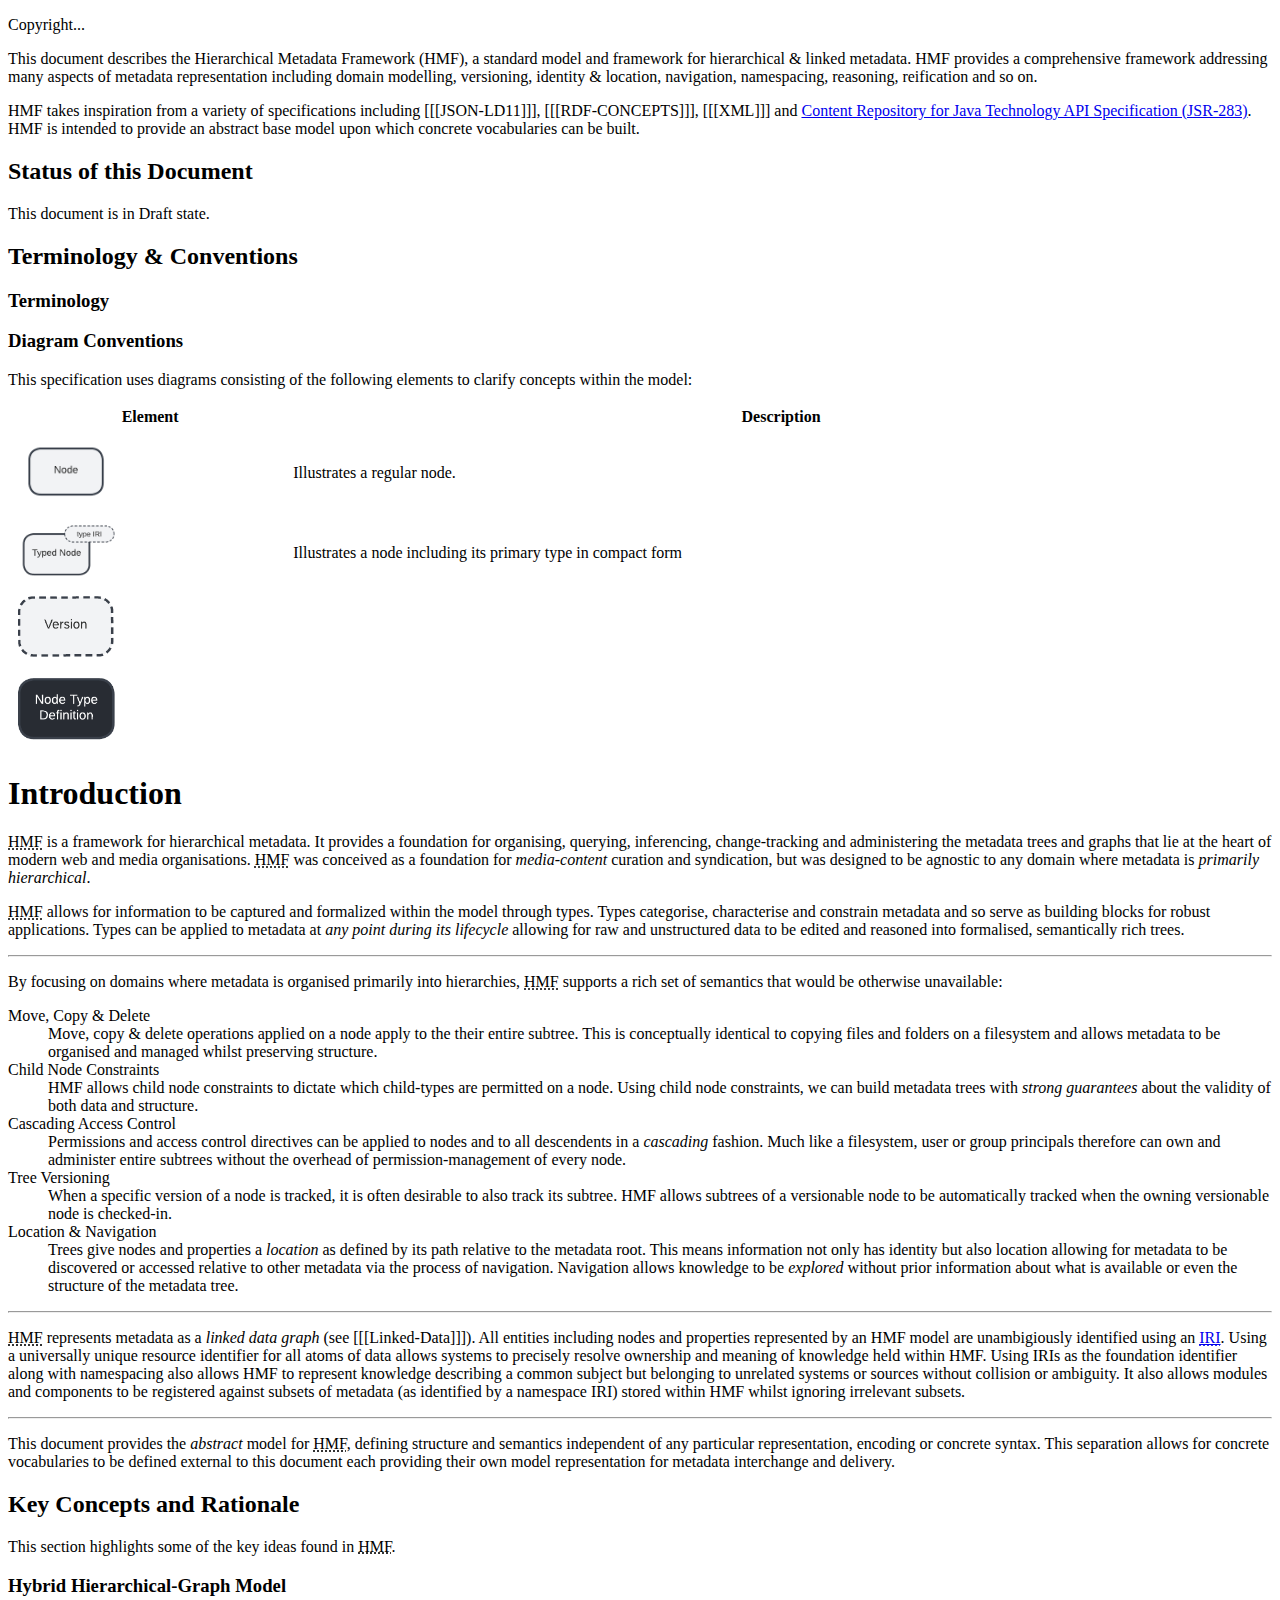
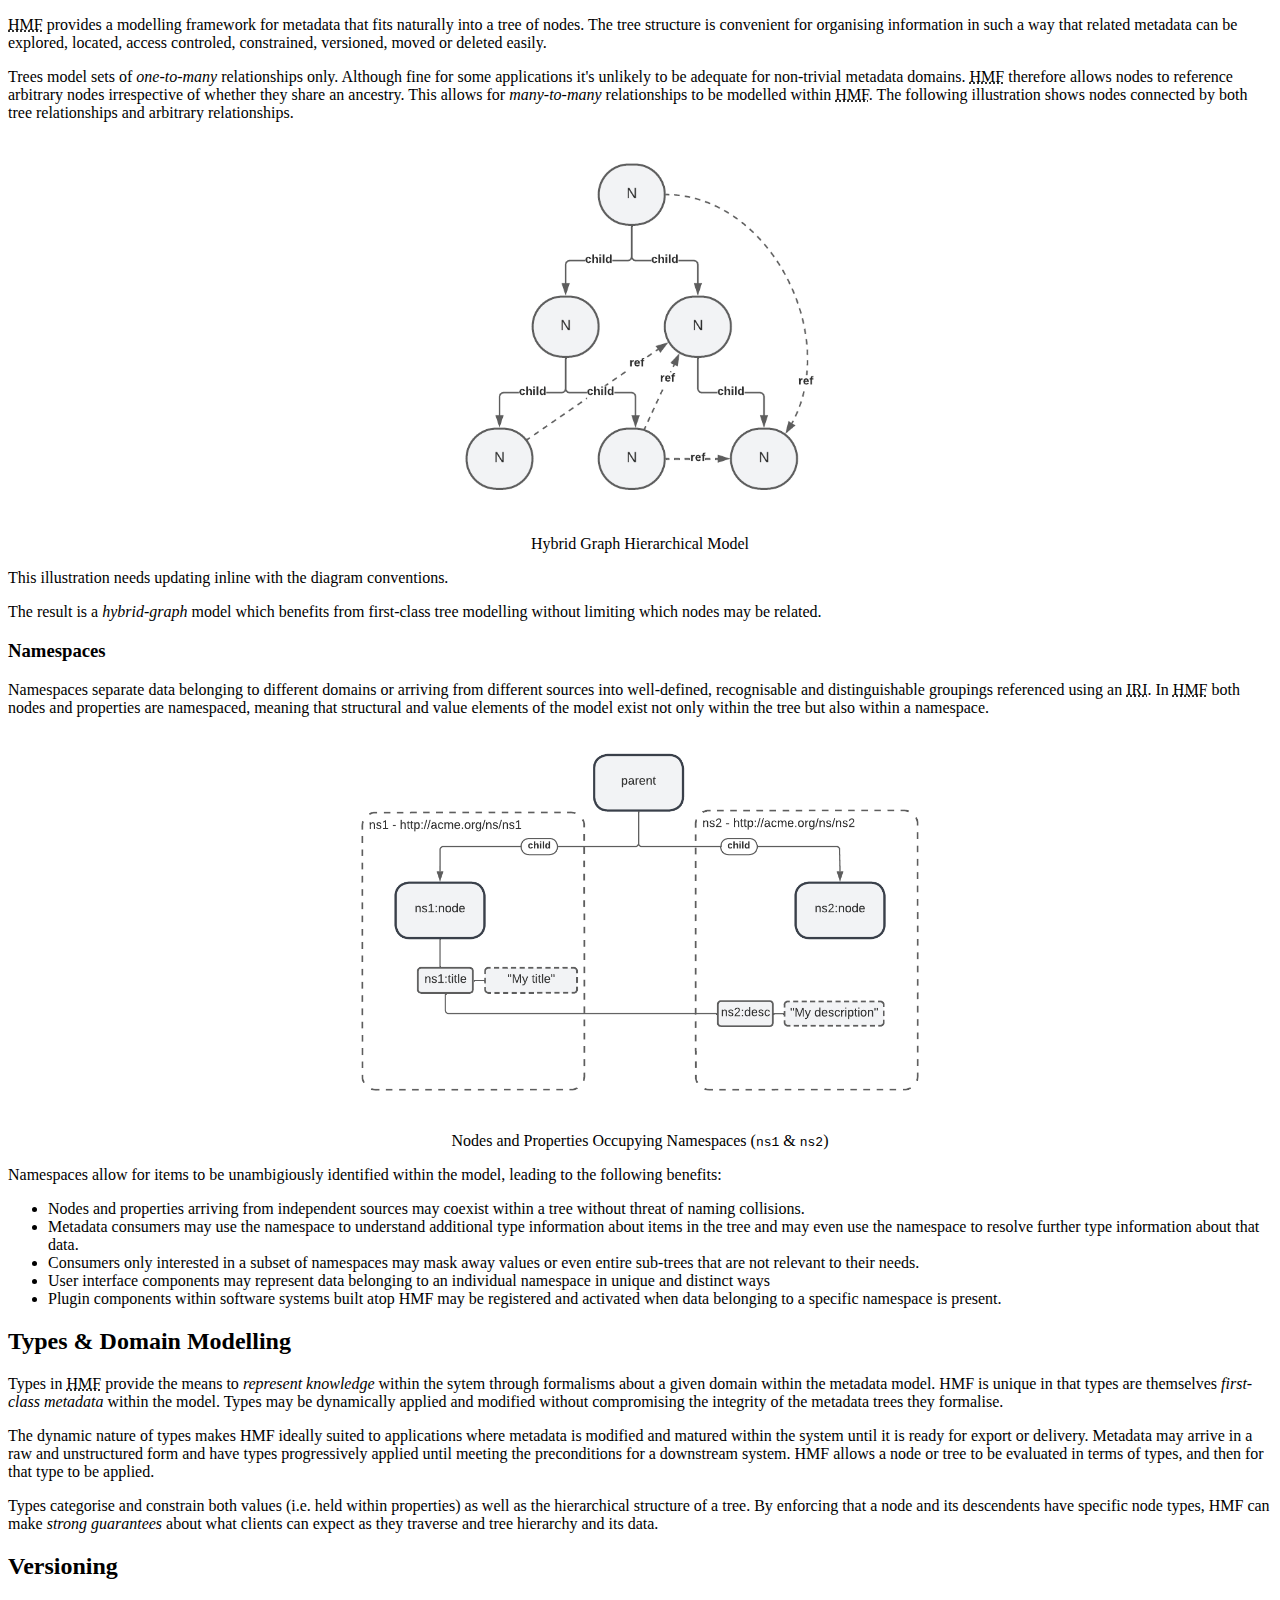
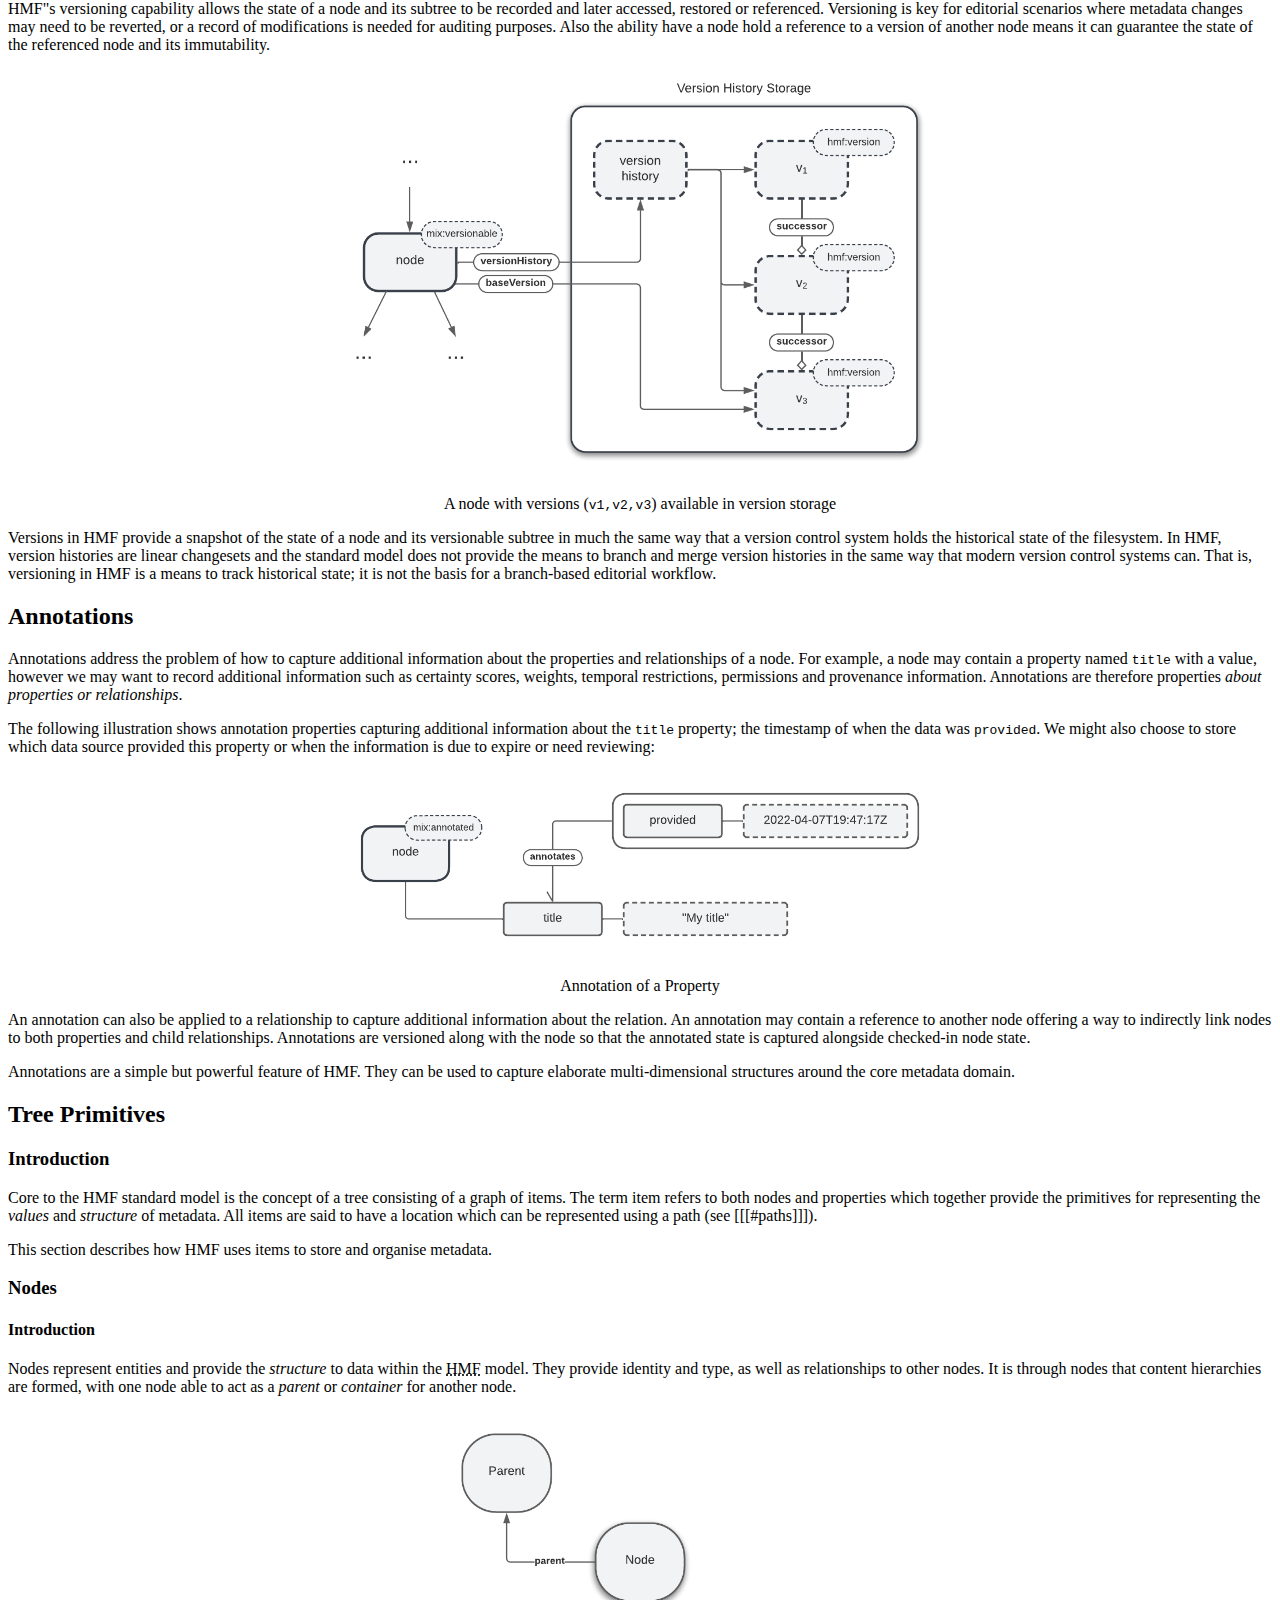
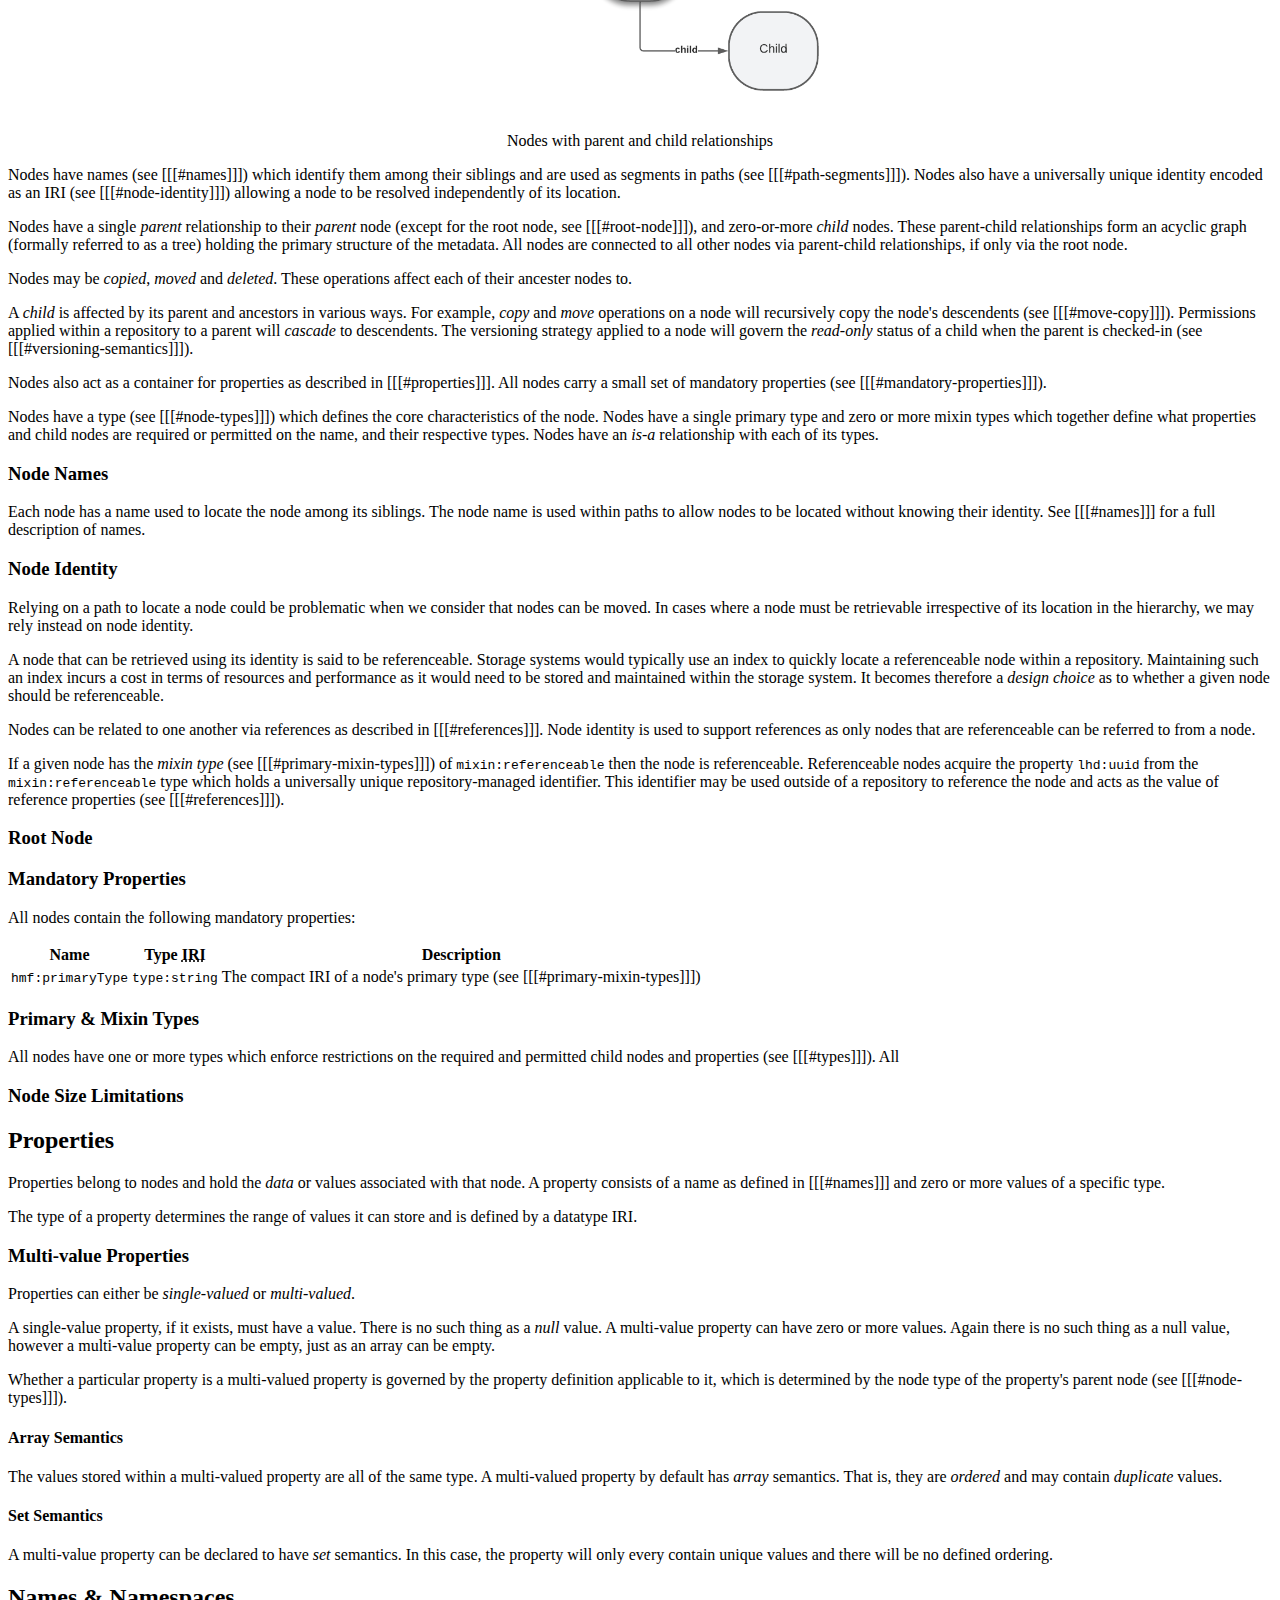
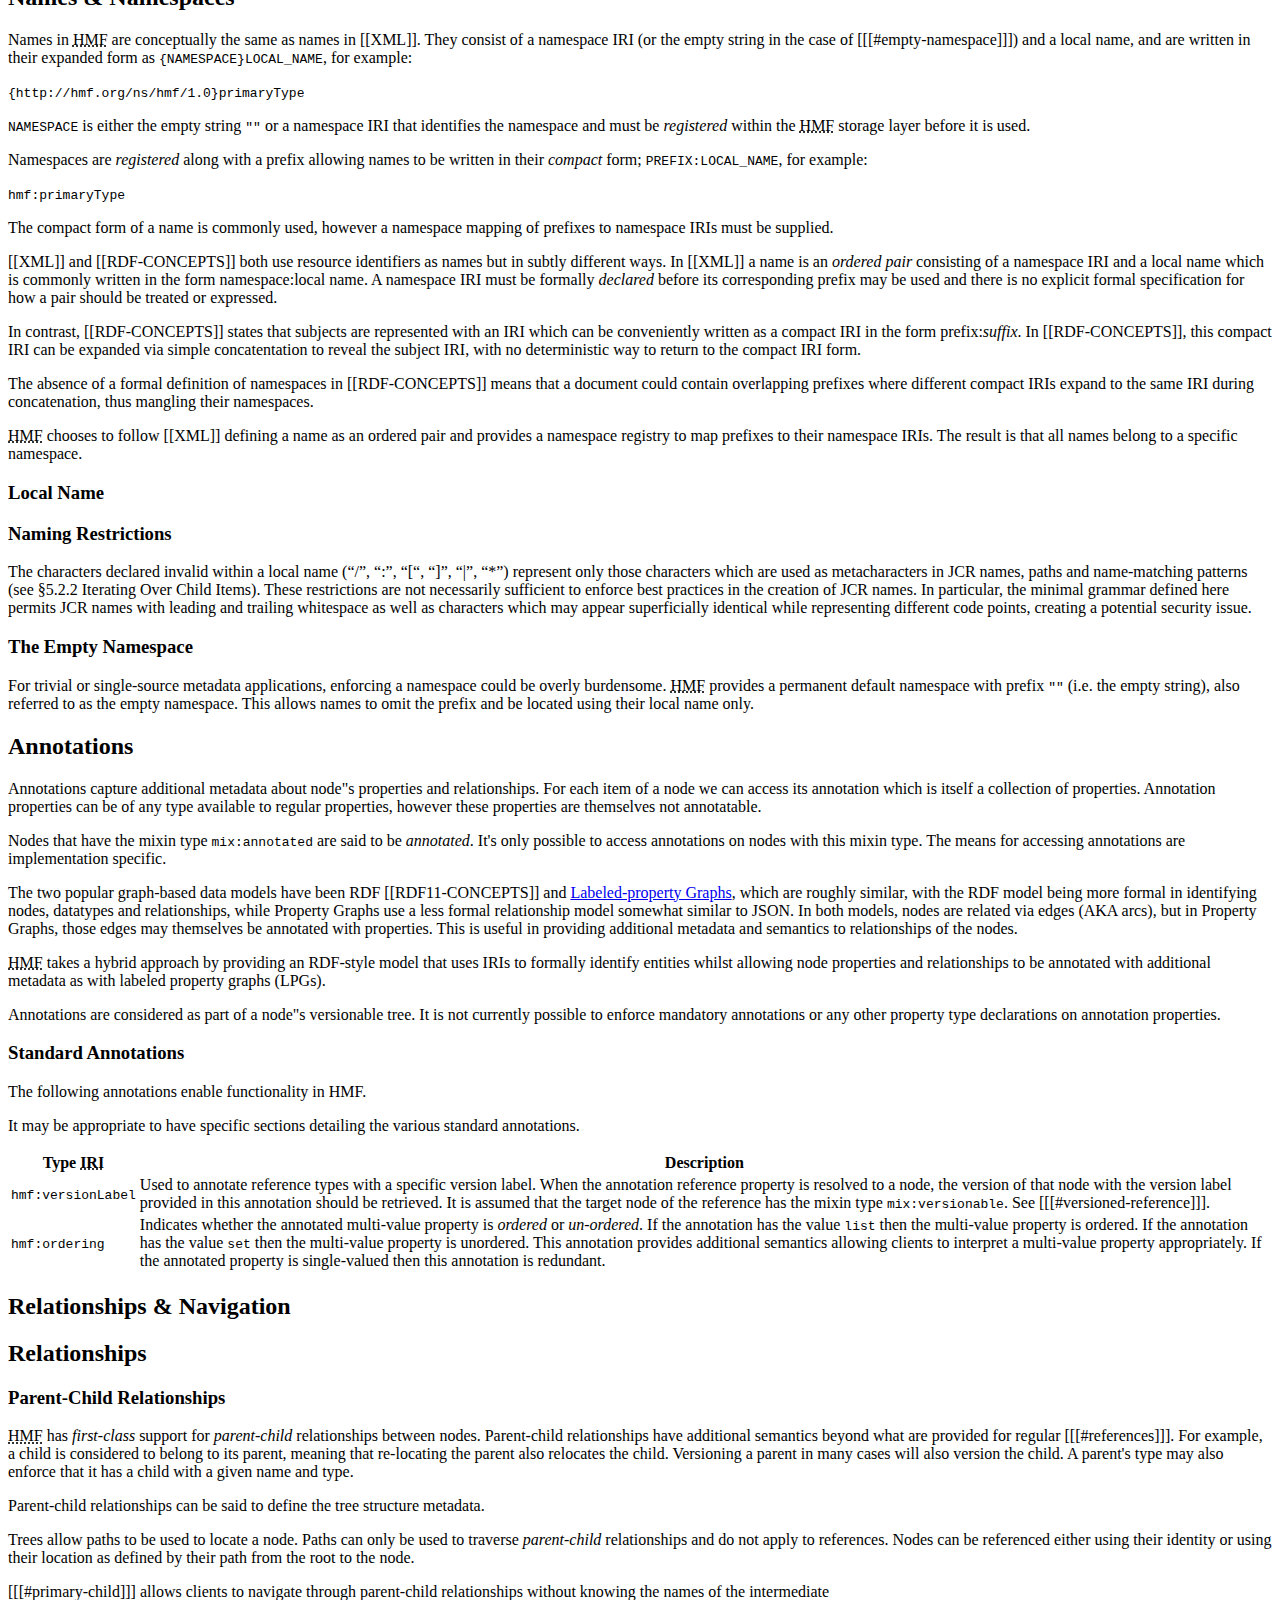
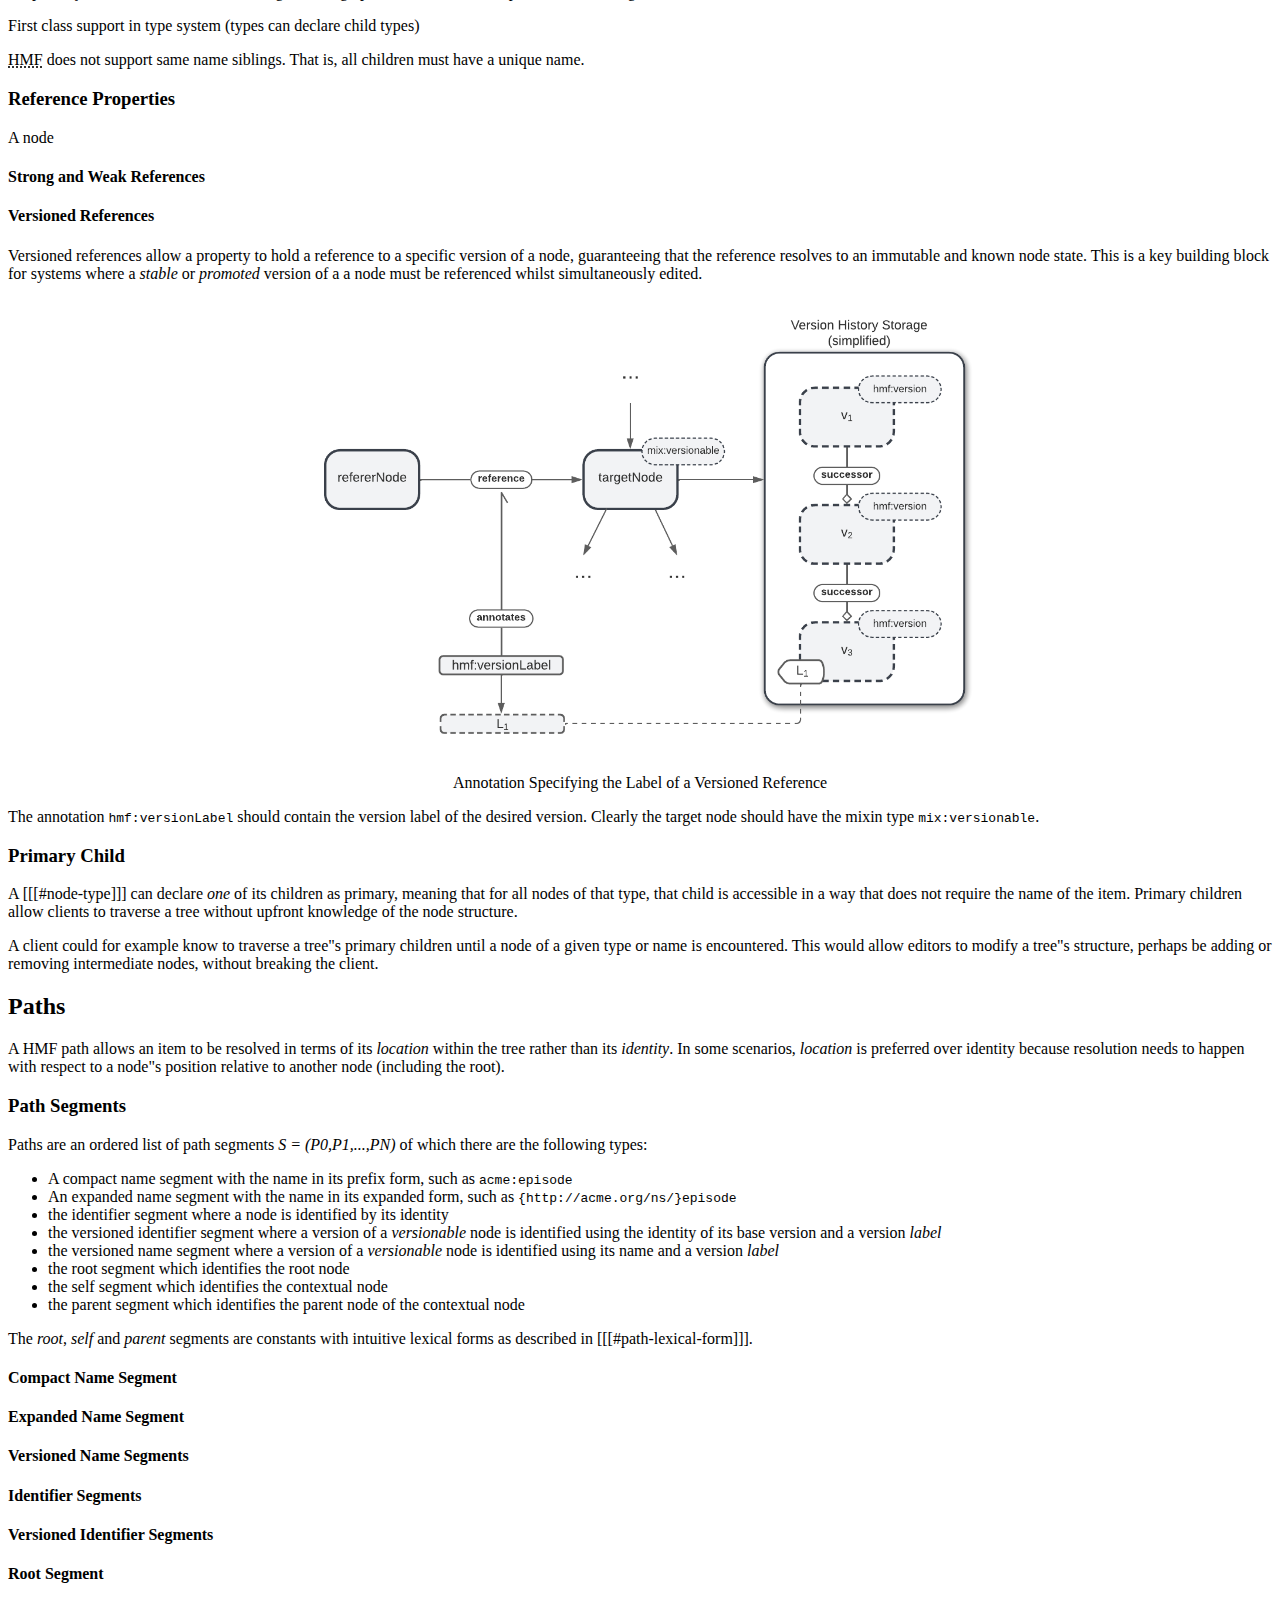
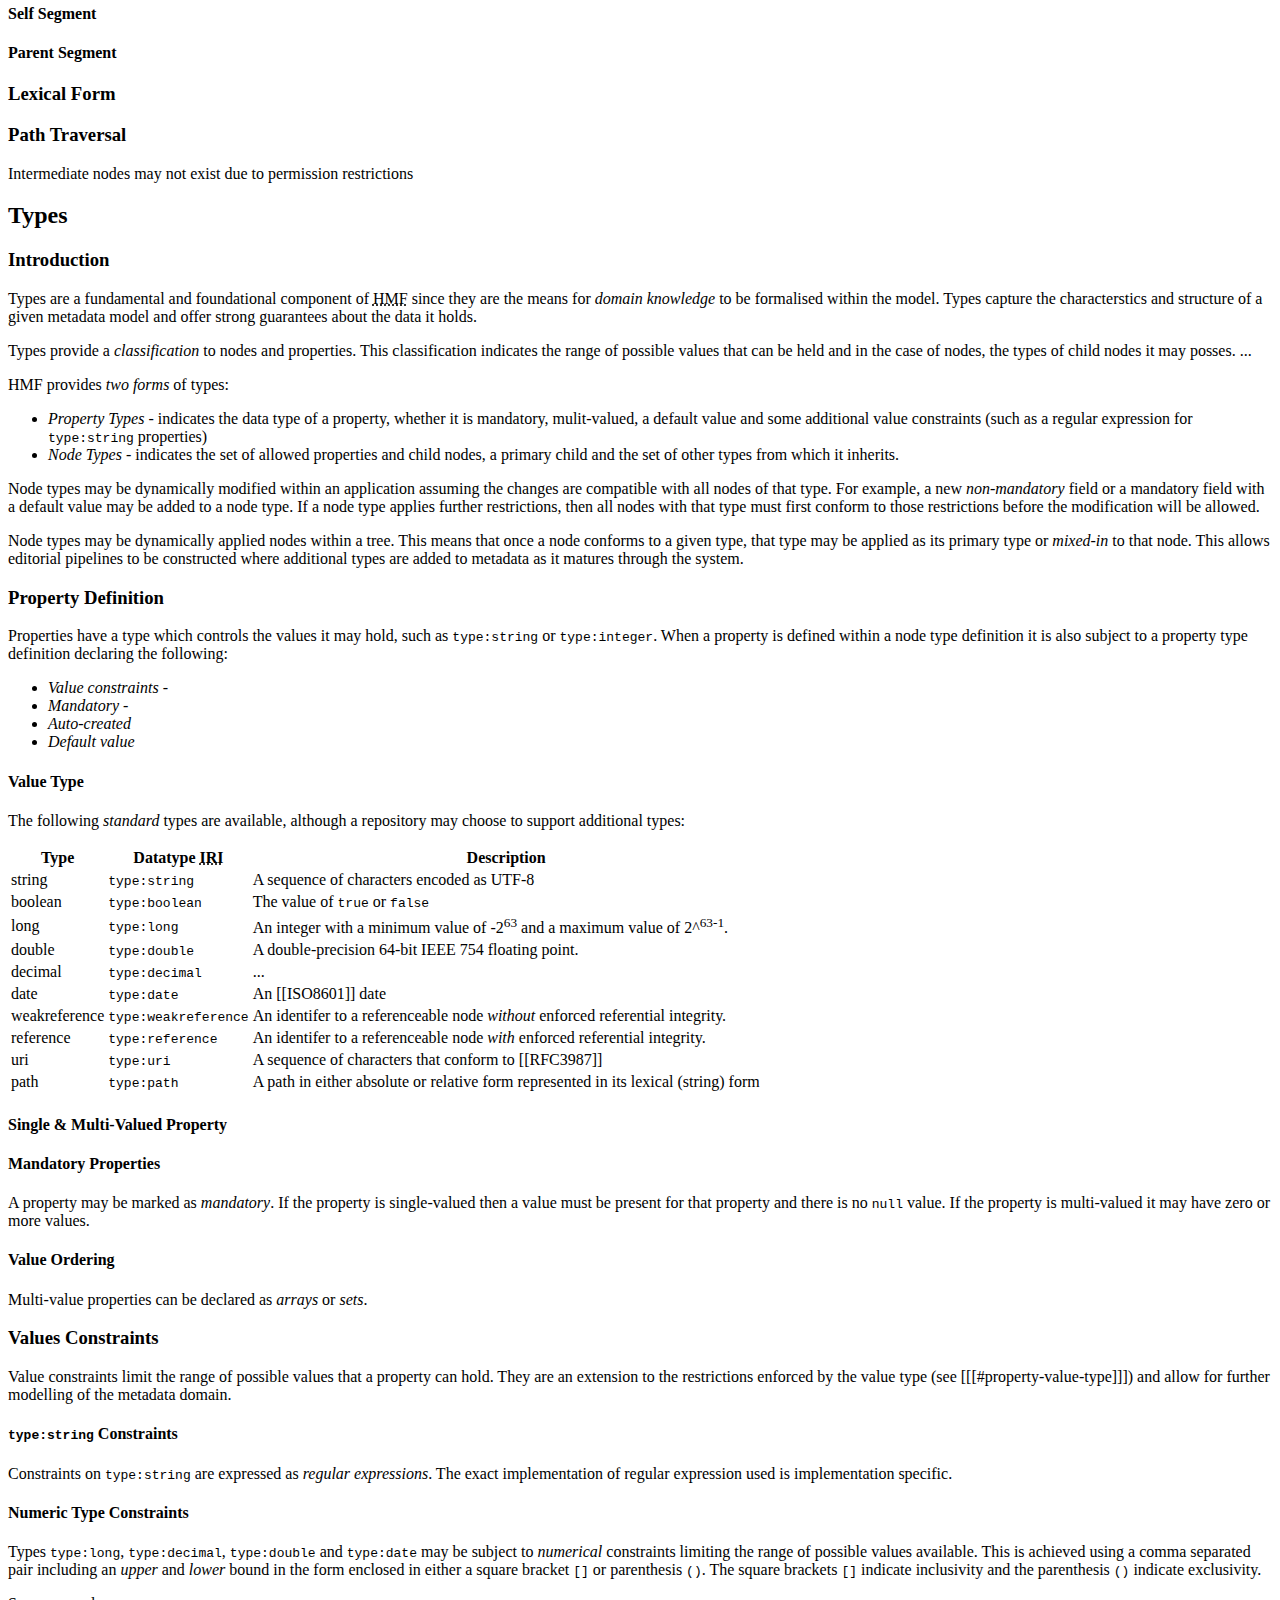
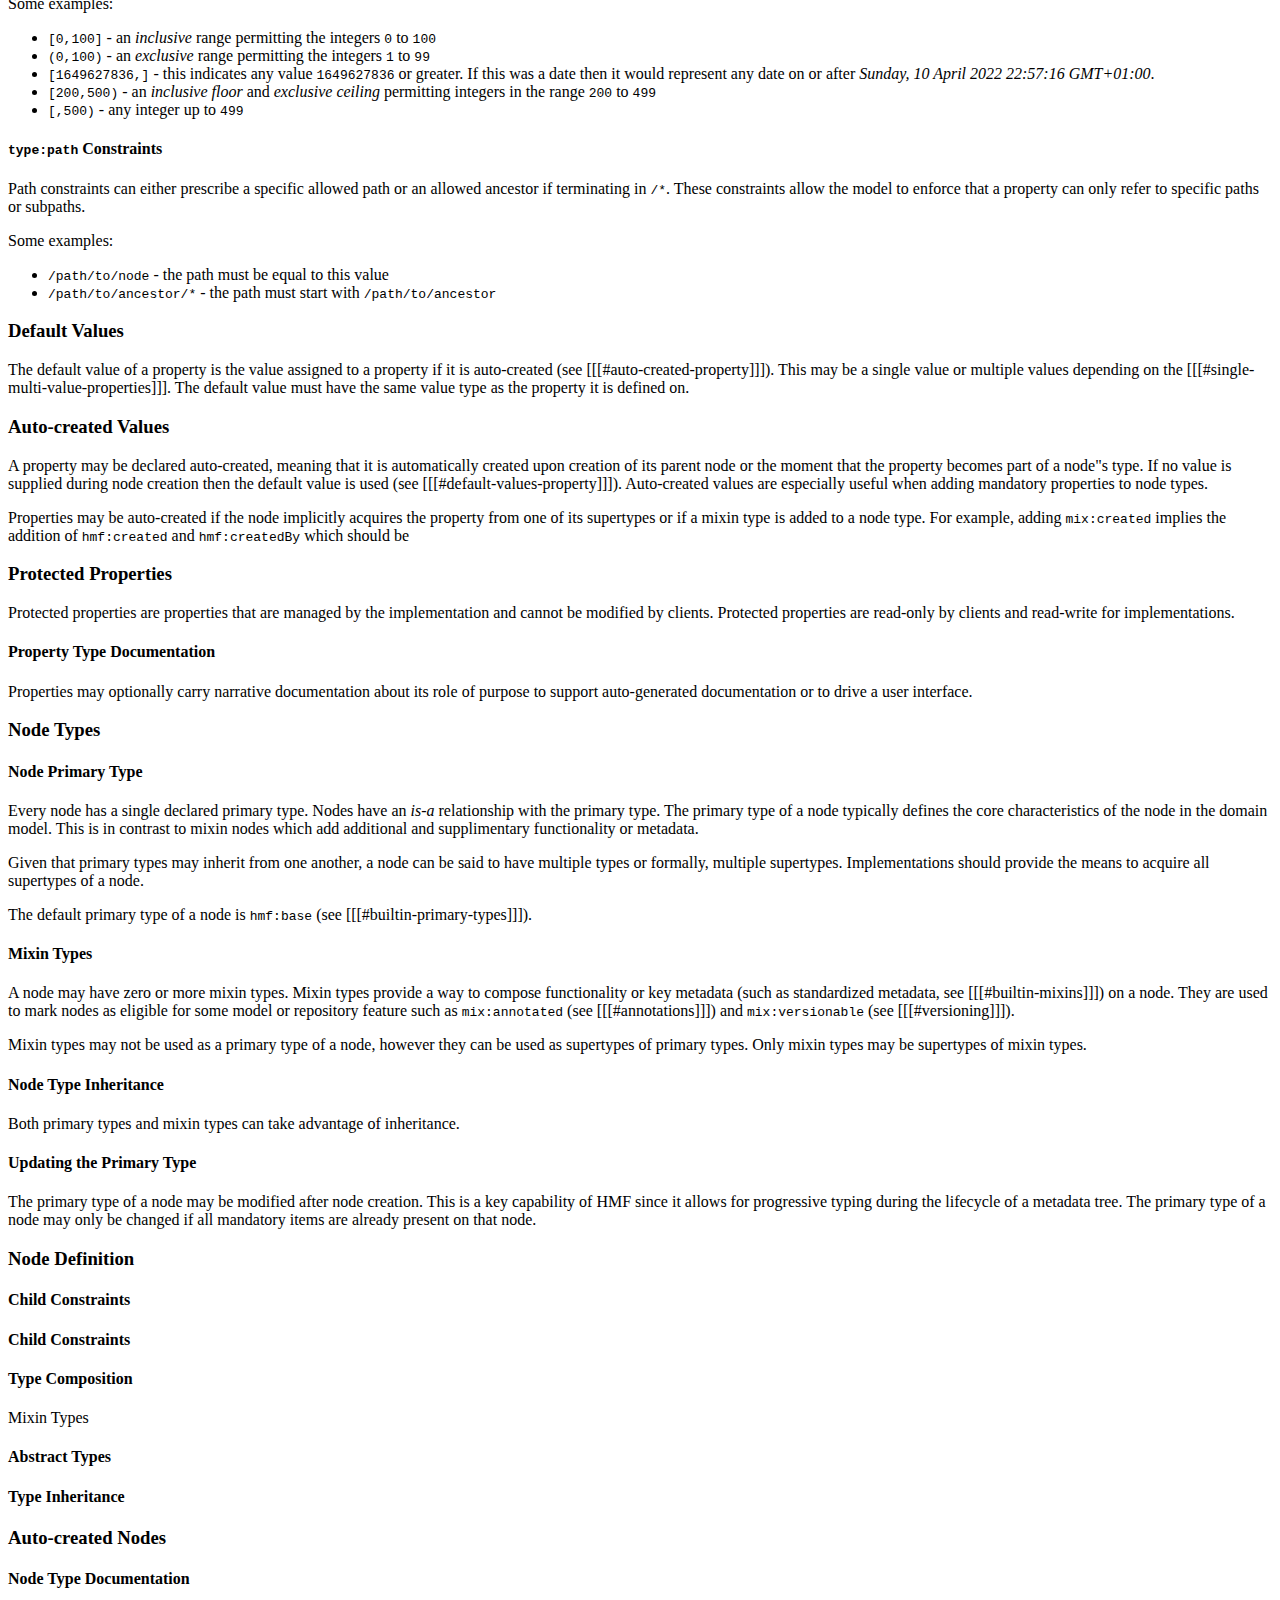
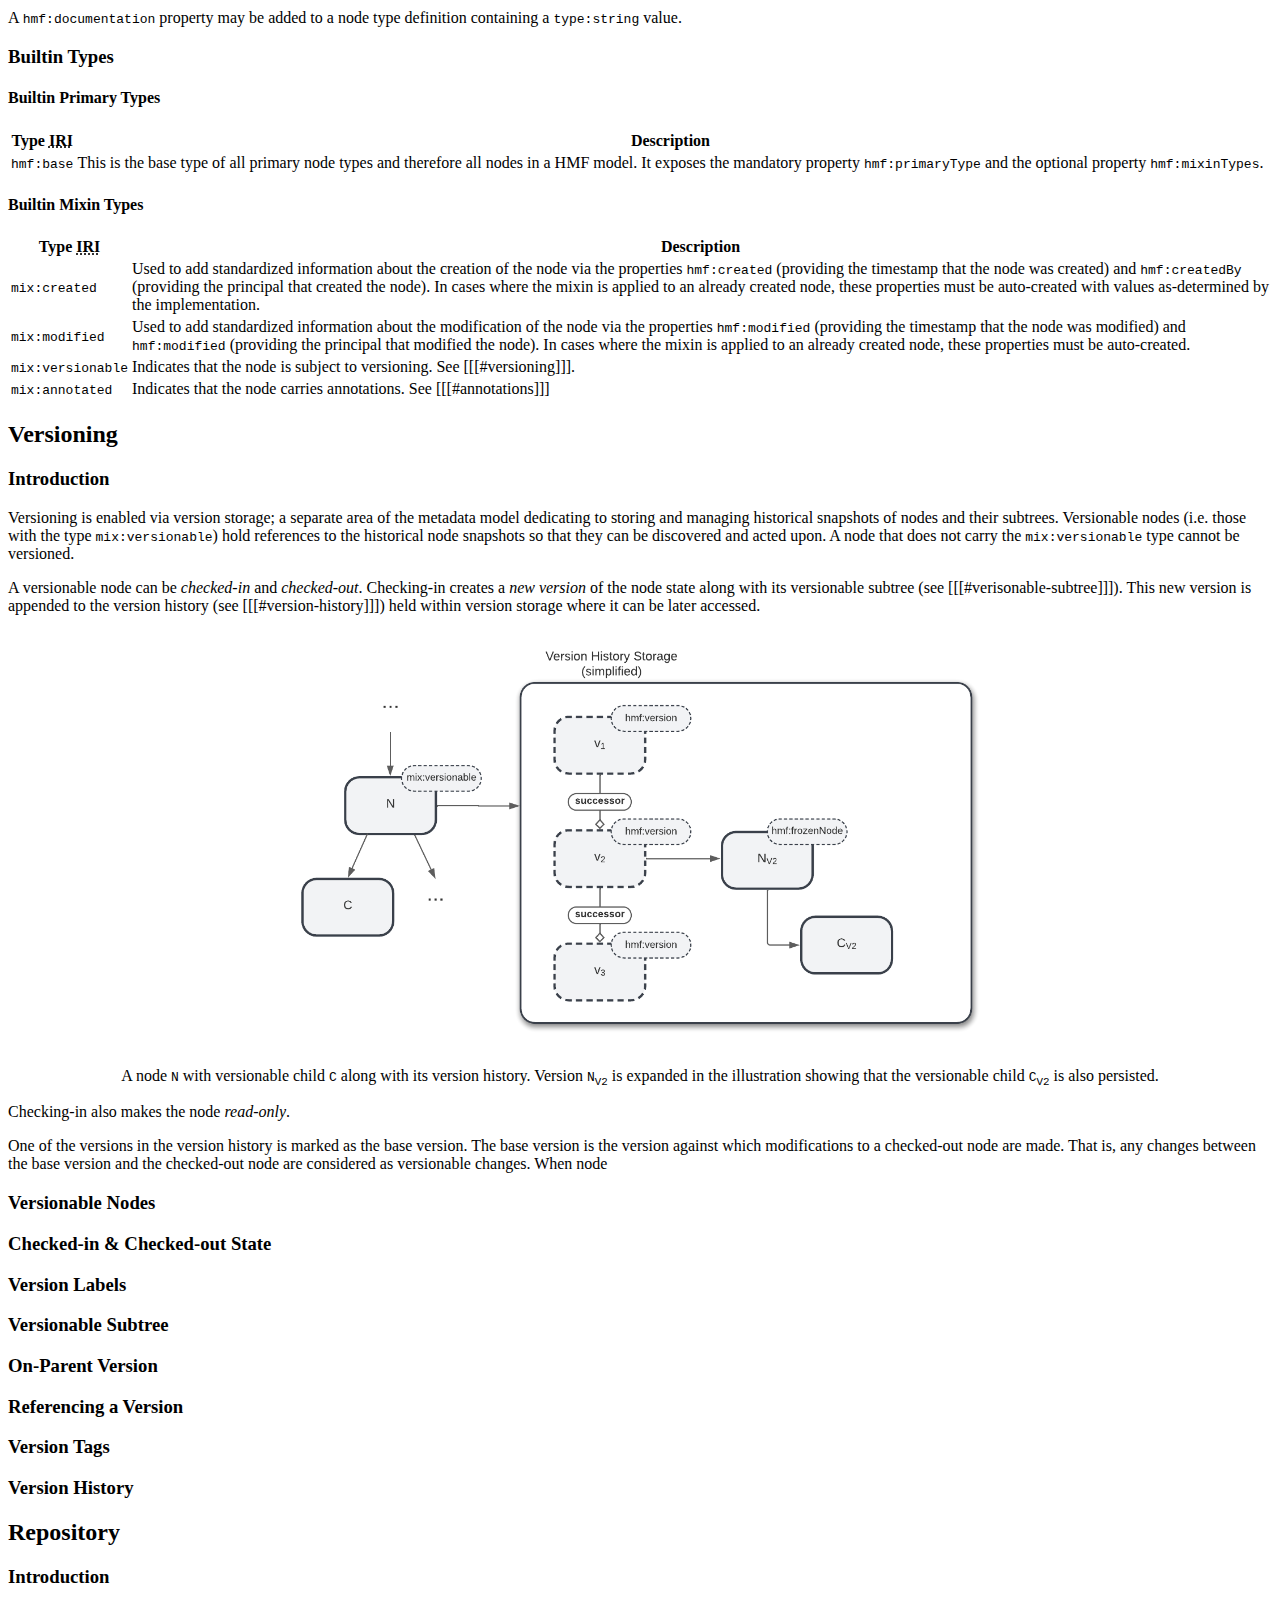
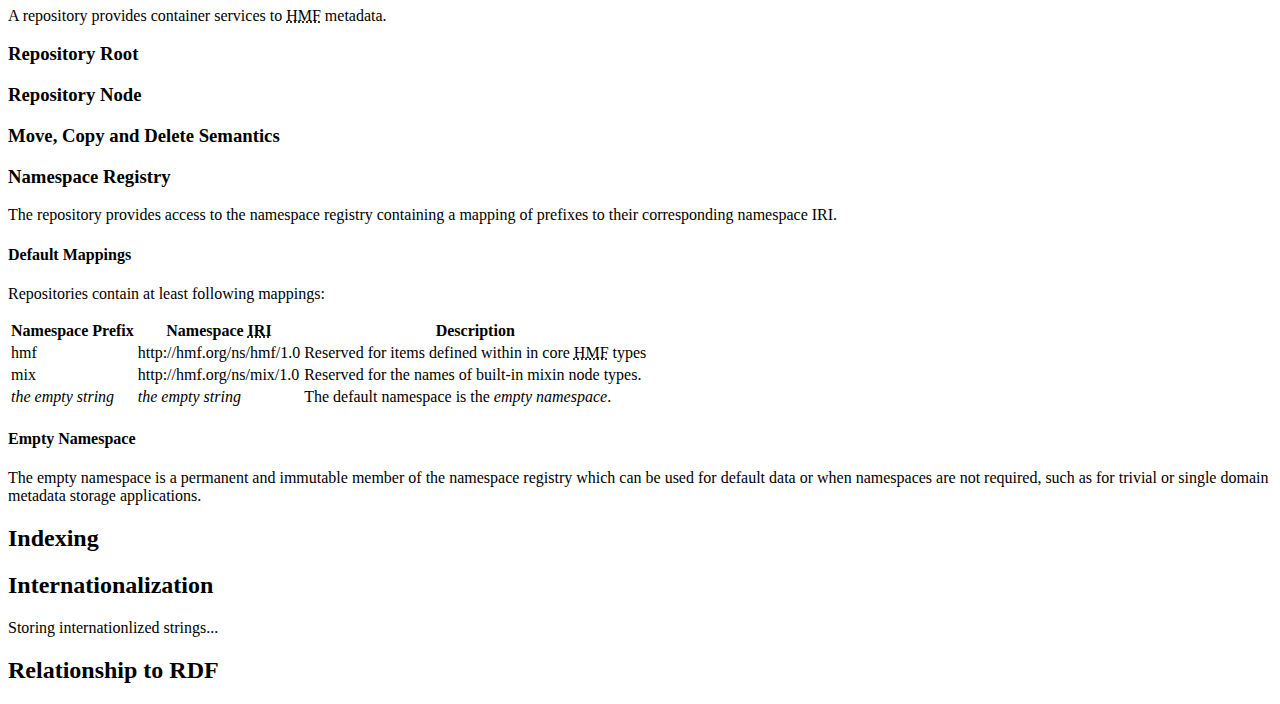
==== commit 0d355abc: "Various additions" ====
--- a/hmf/hmf/index.html
+++ b/hmf/hmf/index.html
@@ -208,7 +208,9 @@
                     <p><img src="hybrid-graph-hierarchical.png" alt="Hybrid Graph Hierarchical Model" width="400" /></p>
                     <p class="caption">Hybrid Graph Hierarchical Model</p>
                 </div>
-
+                <p class="ednote" title="Illustration needs updating">
+                    This illustration needs updating inline with the diagram conventions.
+                </p>
                 <p>
                     The result is a <i>hybrid-graph</i> model which benefits from first-class <a>tree</a>
                     modelling without limiting which <a>nodes</a> may be related.
@@ -286,7 +288,7 @@
                 </p>
             </section>
             <section>
-                <h2 id="versioning">Versioning</h2>
+                <h2 id="versioning-intro">Versioning</h2>
 
                 <p>
                     HMF&quot;s versioning capability allows the state of a <a>node</a> and its subtree to be
@@ -312,7 +314,7 @@
 
             </section>
             <section>
-                <h2 id="annotations">Annotations</h2>
+                <h2 id="annotations-intro">Annotations</h2>
 
                 <p>
                     <a>Annotations</a> address the problem of how to capture additional information about
@@ -368,37 +370,54 @@
         </section>
         <section>
             <h3 id="nodes">Nodes</h3>
-            <p>
-                <a>Nodes</a> represent <a>entities</a> and provide the <i>structure</i> to data within the <abbr
-                    title="Hierarchical Metadata Framework">HMF</abbr> model. They provide
-                identity and type, as well as relationships to other <a>nodes</a>. It is through <a>nodes</a> that
-                content hierarchies are formed, with one <a>node</a> able to act as a <i>parent</i> or
-                <i>container</i> for another <a>node</a>.
-            </p>
-            <div class="illustration">
-                <p><img src="hmf-nodes.png" alt="Nodes" width="400" /></p>
-                <p class="caption">Nodes with parent and child relationships</p>
-            </div>
-            <p>
-                Nodes have <a>names</a> (see [[[#names]]]) which identify them among their siblings and are used
-                as <a>segments</a> (see [[[#path-segments]]])
-            </p>
-            <p>
-                <a>Nodes</a> have a single <i>parent</i> relationship to their <i>parent</i> <a>node</a>, and
-                zero-or-more
-                <i>child</i> <a>nodes</a>.
-            </p>
-            <p>
-                A <i>child</i> is affected by its parent and ancestors in various ways. For example, <i>copy</i> and
-                <i>move</i> operations on a <a>node</a> will recursively copy the <a>node</a>'s descendents (see
-                [[[#move-copy]]]). Permissions applied within a <a>repository</a> to a parent will <i>cascade</i> to
-                descendents. The versioning strategy applied to a <a>node</a> will govern the <i>read-only</i> status
-                of a child when the parent is checked-in (see [[[#versioning-semantics]]]).
-            </p>
-            <p>
-                <a>Nodes</a> also act as a container for <a>properties</a> as described in [[[#properties]]].
-                All <a>nodes</a> carry a small set of mandatory properties (see [[[#mandatory-properties]]]).
-            </p>
+            <section class="informative">
+                <h4>Introduction</h4>
+                <p>
+                    <a>Nodes</a> represent <a>entities</a> and provide the <i>structure</i> to data within the <abbr
+                        title="Hierarchical Metadata Framework">HMF</abbr> model. They provide
+                    identity and type, as well as relationships to other <a>nodes</a>. It is through <a>nodes</a> that
+                    content hierarchies are formed, with one <a>node</a> able to act as a <i>parent</i> or
+                    <i>container</i> for another <a>node</a>.
+                </p>
+                <div class="illustration">
+                    <p><img src="hmf-nodes.png" alt="Nodes" width="400" /></p>
+                    <p class="caption">Nodes with parent and child relationships</p>
+                </div>
+                <p>
+                    Nodes have <a>names</a> (see [[[#names]]]) which identify them among their siblings and are used
+                    as <a>segments</a> in <a>paths</a> (see [[[#path-segments]]]). Nodes also have a universally
+                    unique <a>identity</a> encoded as an IRI (see [[[#node-identity]]]) allowing a node to be resolved
+                    independently of its location.
+                </p>
+                <p>
+                    <a>Nodes</a> have a single <i>parent</i> relationship to their <i>parent</i> <a>node</a> (except
+                    for the <a>root node</a>, see [[[#root-node]]]), and zero-or-more <i>child</i> <a>nodes</a>.
+                    These parent-child relationships form an acyclic graph (formally referred to as a <a>tree</a>)
+                    holding the primary structure of the metadata. All <a>nodes</a> are connected to all other nodes
+                    via parent-child relationships, if only via the <a>root node</a>.
+                </p>
+                <p>
+                    <a>Nodes</a> may be <em>copied</em>, <em>moved</em> and <em>deleted</em>. These operations affect
+                    each of their ancester <a>nodes</a> to.
+                </p>
+                <p>
+                    A <i>child</i> is affected by its parent and ancestors in various ways. For example, <i>copy</i> and
+                    <i>move</i> operations on a <a>node</a> will recursively copy the <a>node</a>'s descendents (see
+                    [[[#move-copy]]]). Permissions applied within a <a>repository</a> to a parent will <i>cascade</i> to
+                    descendents. The versioning strategy applied to a <a>node</a> will govern the <i>read-only</i>
+                    status of a child when the parent is checked-in (see [[[#versioning-semantics]]]).
+                </p>
+                <p>
+                    <a>Nodes</a> also act as a container for <a>properties</a> as described in [[[#properties]]].
+                    All <a>nodes</a> carry a small set of mandatory properties (see [[[#mandatory-properties]]]).
+                </p>
+                <p>
+                    <a>Nodes</a> have a <a>type</a> (see [[[#node-types]]]) which defines the core characteristics
+                    of the node. Nodes have a single <a>primary type</a> and zero or more <a>mixin types</a> which
+                    together define what properties and child nodes are required or permitted on the name, and their
+                    respective types. Nodes have an <em>is-a</em> relationship with each of its types.
+                </p>
+            </section>
 
             <section>
                 <h3 id="node-names">Node Names</h3>
@@ -442,7 +461,12 @@
                     acts as the <a>value</a> of <a>reference</a> <a>properties</a> (see [[[#references]]]).
                 </p>
             </section>
-
+            <section>
+                <h3 id="root-node">Root Node</h3>
+                <p>
+
+                </p>
+            </section>
             <section>
                 <h3 id="mandatory-properties">Mandatory Properties</h3>
                 <p>
@@ -625,46 +649,87 @@
             </section>
         </section>
 
-
-        <h2>Annotations</h2>
-        <p>
-            For a given node, all <a>items</a> (i.e. child <a>nodes</a> and <a>properties</a>) can themselves
-            have <a>properties</a>. This allows the <abbr title="Hierarchical Metadata Framework">HMF</abbr>
-            model to store so-called <em>statement-level metadata</em>, capturing secondary information
-            about the metadata. Popular use cases for annotations include certainty scores, weights, temporal
-            restrictions, permissions and provenance information.
-        </p>
-        <p>
-            <div class="note">
-                <p>The two popular graph-based data models have been RDF [[RDF11-CONCEPTS]] and
-                    <a href="https://en.wikipedia.org/wiki/Graph_database#Labeled-property_graph">Labeled-property
-                        Graphs</a>,
-                    which are roughly similar, with the RDF model being more formal in identifying <a>nodes</a>,
-                    datatypes and relationships, while Property Graphs
-                    use a less formal relationship model somewhat similar to JSON. In both models,
-                    nodes are related via edges (AKA arcs), but in Property Graphs,
-                    those edges may themselves be annotated with properties.
-                    This is useful in providing additional metadata and semantics to relationships
-                    of the <a>nodes</a>.
-                </p>
-                <p>
-                    <abbr title="Hierarchical Metadata Framework">HMF</abbr> takes a hybrid approach
-                    by providing a formal model for identifying information pertain to the <em>primary domain</em>
-                    whilst capturing <a>annotations</a>
-                </p>
-            </div>
-        </p>
-        <p>
-            Annotations are considered as part of a <a>node</a>&quot;s <a>versionable tree</a>.
-        </p>
-        <h3>Standard Annotations</h3>
-        <p>
-            * Collection semantics - array or set
-            * Created By
-            * Created
-            * Modified By
-            * Modified
-        </p>
+        <section>
+            <h2 id="annotations">Annotations</h2>
+            <p>
+                Annotations capture additional metadata about node&quot;s <a>properties</a> and relationships. For each
+                <a>item</a> of a <a>node</a> we can access its <a>annotation</a> which is itself a collection of
+                properties. Annotation properties can be of any type available to regular properties, however these
+                properties are themselves not annotatable.
+            </p>
+            <p>
+                <a>Nodes</a> that have the <a>mixin</a> type <code>mix:annotated</code> are said to be
+                <em>annotated</em>. It's only possible to access annotations on nodes with this <a>mixin</a>
+                type. The means for accessing annotations are implementation specific.
+            </p>
+            <p>
+                <div class="note">
+                    <p>The two popular graph-based data models have been RDF [[RDF11-CONCEPTS]] and
+                        <a href="https://en.wikipedia.org/wiki/Graph_database#Labeled-property_graph">Labeled-property
+                            Graphs</a>,
+                        which are roughly similar, with the RDF model being more formal in identifying <a>nodes</a>,
+                        datatypes and relationships, while Property Graphs
+                        use a less formal relationship model somewhat similar to JSON. In both models,
+                        nodes are related via edges (AKA arcs), but in Property Graphs,
+                        those edges may themselves be annotated with properties.
+                        This is useful in providing additional metadata and semantics to relationships
+                        of the <a>nodes</a>.
+                    </p>
+                    <p>
+                        <abbr title="Hierarchical Metadata Framework">HMF</abbr> takes a hybrid approach
+                        by providing an RDF-style model that uses IRIs to formally identify <a>entities</a> whilst
+                        allowing node properties and relationships to be annotated with additional metadata
+                        as with labeled property graphs (LPGs).
+                    </p>
+                </div>
+            </p>
+            <p>
+                Annotations are considered as part of a <a>node</a>&quot;s <a>versionable tree</a>.
+                It is not currently possible to enforce mandatory annotations or any other property
+                type declarations on annotation properties.
+            </p>
+            <section>
+                <h3>Standard Annotations</h3>
+                <p>
+                    The following annotations enable functionality in HMF.
+                </p>
+                <p class="ednote" title="Should maybe expanded out into a separate section">
+                    It may be appropriate to have specific sections detailing the various
+                    standard annotations.
+                </p>
+                <table class="simple">
+                    <thead>
+                        <tr>
+                            <th>Type <abbr title="Internationalized Resource Identifier">IRI</abbr></th>
+                            <th>Description</th>
+                        </tr>
+                    </thead>
+                    <tbody>
+                        <tr>
+                            <td><code>hmf:versionLabel</code></td>
+                            <td>
+                                Used to annotate <a>reference types</a> with a specific version label. When
+                                the annotation reference property is resolved to a <a>node</a>, the version of
+                                that <a>node</a> with the <a>version label</a> provided in this annotation
+                                should be retrieved. It is assumed that the target node of the reference has the
+                                <a>mixin</a> type <code>mix:versionable</code>. See [[[#versioned-reference]]].
+                            </td>
+                        </tr>
+                        <tr>
+                            <td><code>hmf:ordering</code></td>
+                            <td>
+                                Indicates whether the annotated multi-value property is <em>ordered</em> or
+                                <em>un-ordered</em>. If the annotation has the value <code>list</code> then
+                                the multi-value property is ordered. If the annotation has the value <code>set</code>
+                                then the multi-value property is unordered. This annotation provides additional
+                                semantics allowing clients to interpret a multi-value property appropriately.
+                                If the annotated property is single-valued then this annotation is redundant.
+                            </td>
+                        </tr>
+                    </tbody>
+                </table>
+            </section>
+        </section>
     </section>
 
     <section>
@@ -675,15 +740,11 @@
                 <h3 id="parent-child-relationships">Parent-Child Relationships</h3>
                 <p>
                     <abbr title="Hierarchical Metadata Framework">HMF</abbr> has <i>first-class</i> support for
-                    <i>parent-child</i>
-                    relationships between <a>nodes</a>. Parent-child relationships have additional semantics beyond what
-                    are
-                    provided for regular [[[#references]]]. For example, a child is considered to belong to its parent,
-                    meaning
-                    that re-locating the parent also relocates the child. Versioning a parent in many cases will also
-                    version
-                    the child. A parent's <a>type</a> may also enforce that it has a child with a given <a>name</a> and
-                    <a>type</a>.
+                    <i>parent-child</i> relationships between <a>nodes</a>. Parent-child relationships have additional
+                    semantics beyond what are provided for regular [[[#references]]]. For example, a child is considered
+                    to belong to its parent, meaning that re-locating the parent also relocates the child. Versioning a
+                    parent in many cases will also version the child. A parent's <a>type</a> may also enforce that it
+                    has a child with a given <a>name</a> and <a>type</a>.
                 </p>
                 <p>
                     Parent-child relationships can be said to define the <a>tree</a> structure metadata.
@@ -720,14 +781,25 @@
                 <section>
                     <h4 id="versioned-references">Versioned References</h4>
                     <p>
-
+                        Versioned references allow a property to hold a reference to a specific version of a node,
+                        guaranteeing that the reference resolves to an immutable and known node state. This is a
+                        key building block for systems where a <em>stable</em> or <em>promoted</em> version of a
+                        a <a>node</a> must be referenced whilst simultaneously edited.
+                    </p>
+                    <p>
+                        <div class="illustration">
+                            <p><img src="versioned-reference.png"
+                                    alt="Annotation Specifying the Label of a Versioned Reference" width="700" /></p>
+                            <p class="caption">Annotation Specifying the Label of a Versioned Reference</p>
+                        </div>
+                    </p>
+                    <p>
+                        The annotation <code>hmf:versionLabel</code> should contain the <a>version label</a> of the
+                        desired version. Clearly the target node should have the <a>mixin</a> type
+                        <code>mix:versionable</code>.
                     </p>
                 </section>
-                <p>
-                    * weak and strong references
-                    * Reference
-                    * Versioned Reference
-                </p>
+
             </section>
             <section>
                 <h3 id="primary-child">Primary Child</h3>
@@ -781,36 +853,42 @@
             </p>
         </section>
         <section>
-            <h3>Compact Name Segment</h3>
-        </section>
-        <section>
-            <h3>Expanded Name Segment</h3>
-        </section>
-        <section>
-            <h3>Versioned Name Segments</h3>
-
-        </section>
-        <section>
-            <h3>Identifier Segments</h3>
-
-        </section>
-        <section>
-            <h3>Versioned Identifier Segments</h3>
-
-        </section>
-        <section>
-            <h3>Root Segment</h3>
-        </section>
-        <section>
-            <h3>Self Segment</h3>
-        </section>
-        <section>
-            <h3>Parent Segment</h3>
+            <h4>Compact Name Segment</h4>
+        </section>
+        <section>
+            <h4>Expanded Name Segment</h4>
+        </section>
+        <section>
+            <h4>Versioned Name Segments</h4>
+
+        </section>
+        <section>
+            <h4>Identifier Segments</h4>
+
+        </section>
+        <section>
+            <h4>Versioned Identifier Segments</h4>
+
+        </section>
+        <section>
+            <h4>Root Segment</h4>
+        </section>
+        <section>
+            <h4>Self Segment</h4>
+        </section>
+        <section>
+            <h4>Parent Segment</h4>
         </section>
         <section>
             <h3 id="path-lexical-form">Lexical Form</h3>
             <p>
 
+            </p>
+        </section>
+        <section>
+            <h3 id="traversal">Path Traversal</h3>
+            <p>
+                Intermediate nodes may not exist due to permission restrictions
             </p>
         </section>
     </section>
@@ -944,15 +1022,17 @@
                 </p>
             </section>
             <section>
-                <h4>Manditory Properties</h4>
-                <p>
-
-                </p>
-            </section>
-            <section>
                 <h4 id="single-multi-value-properties">Single & Multi-Valued Property</h4>
                 <p>
 
+                </p>
+            </section>
+            <section>
+                <h4 id="mandatory-properties">Mandatory Properties</h4>
+                <p>
+                    A property may be marked as <em>mandatory</em>. If the property is single-valued then a
+                    value must be present for that property and there is no <code>null</code> value. If the
+                    property is multi-valued it may have zero or more values.
                 </p>
             </section>
             <section>
@@ -1028,24 +1108,92 @@
             <section>
                 <h3 id="auto-created-property">Auto-created Values</h3>
                 <p>
-                    An property may be declared auto-created, meaning that it is automatically created upon creation of
-                    its parent <a>node</a>. If no value is supplied during <a>node</a> creation then the default value
-                    is used (see [[[#default-values-property]]]). Auto-created values are especially useful when
+                    A property may be declared auto-created, meaning that it is automatically created upon creation of
+                    its parent <a>node</a> or the moment that the property becomes part of a node&quot;s type. If no
+                    value is supplied during <a>node</a> creation then the default value is used (see
+                    [[[#default-values-property]]]). Auto-created values are especially useful when
                     adding mandatory properties to node types.
                 </p>
+                <p>
+                    <div class="note">
+                        Properties may be auto-created if the node implicitly acquires the property from one
+                        of its <a>supertypes</a> or if a <a>mixin</a> type is added to a node type. For example,
+                        adding <code>mix:created</code> implies the addition of <code>hmf:created</code> and
+                        <code>hmf:createdBy</code> which should be
+                    </div>
+                </p>
+            </section>
+            <section>
+                <h3 id="protected-property">Protected Properties</h3>
+                <p>
+                    <a>Protected</a> properties are properties that are managed by the implementation and
+                    cannot be modified by clients. Protected properties are read-only by clients and
+                    read-write for implementations.
+                </p>
             </section>
             <section>
                 <h4>Property Type Documentation</h4>
                 <p>
-
+                    Properties may optionally carry narrative documentation about its role of purpose to support
+                    auto-generated documentation or to drive a user interface.
+                </p>
+            </section>
+        </section>
+        <section>
+            <h3 id="node-types">Node Types</h3>
+            <section>
+                <h4>Node Primary Type</h4>
+                <p>
+                    Every <a>node</a> has a single declared primary type. Nodes have an <em>is-a</em> relationship
+                    with the primary type. The primary type of a node typically defines the core characteristics of the
+                    node in the domain model. This is in contrast to mixin nodes which add additional and supplimentary
+                    functionality or metadata.
+                </p>
+                <p>Given that primary types may inherit from one another, a node can be said to have multiple types
+                    or formally, multiple <a>supertypes</a>. Implementations should provide the means to acquire all
+                    supertypes of a node.
+                </p>
+                <p>
+                    The default primary type of a node is <code>hmf:base</code> (see [[[#builtin-primary-types]]]).
+                </p>
+            </section>
+            <section>
+                <h4>Mixin Types</h4>
+                <p>
+                    A <a>node</a> may have zero or more <a>mixin types</a>. Mixin types provide a way to compose
+                    functionality or key metadata (such as standardized metadata, see [[[#builtin-mixins]]])
+                    on a node. They are used to mark nodes as eligible for some model or repository feature such as
+                    <code>mix:annotated</code> (see [[[#annotations]]]) and <code>mix:versionable</code> (see
+                    [[[#versioning]]]).
+                </p>
+                <p>
+                    Mixin types may not be used as a primary type of a node, however they can be used as supertypes
+                    of primary types. Only mixin types may be supertypes of mixin types.
+                </p>
+            </section>
+            <section>
+                <h4 id="node-type-inheritance">Node Type Inheritance</h4>
+                <p>
+                    Both primary types and mixin types can take advantage of inheritance.
+                </p>
+
+            </section>
+            <section>
+                <h4>Updating the Primary Type</h4>
+                <p>
+                    The <a>primary type</a> of a node may be modified after node creation. This is a key capability
+                    of HMF since it allows for progressive typing during the lifecycle of a metadata <a>tree</a>.
+                    The primary type of a node may only be changed if all mandatory <a>items</a> are already present
+                    on that node.
                 </p>
             </section>
         </section>
         <section>
             <h3 id="node-type">Node Definition</h3>
             <p>
-                A <a>node</a>
-            </p>
+
+            </p>
+
             <section>
                 <h4 id="">Child Constraints</h4>
                 <p>
@@ -1062,6 +1210,12 @@
                 <h4>Type Composition</h4>
                 <p>
                     Mixin Types
+                </p>
+            </section>
+            <section>
+                <h4>Abstract Types</h4>
+                <p>
+
                 </p>
             </section>
             <section>
@@ -1087,28 +1241,124 @@
         <section>
             <h3>Builtin Types</h3>
             <section>
-                <h4>Builtin Primary Types</h4>
-                <p>
-
-                </p>
-                <h4>Builtin Mixin Types</h4>
-                <p>
-
-                </p>
+                <h4 id="builtin-primary-types">Builtin Primary Types</h4>
+                <p>
+
+                </p>
+                <table class="simple">
+                    <thead>
+                        <tr>
+                            <th>Type <abbr title="Internationalized Resource Identifier">IRI</abbr></th>
+                            <th>Description</th>
+                        </tr>
+                    </thead>
+                    <tbody>
+                        <tr>
+                            <td><code>hmf:base</code></td>
+                            <td>
+                                This is the base type of all primary node types and therefore all nodes in a
+                                HMF model. It exposes the mandatory property <code>hmf:primaryType</code>
+                                and the optional property <code>hmf:mixinTypes</code>.
+                            </td>
+                        </tr>
+                    </tbody>
+                </table>
+                <h4 id="builtin-mixins">Builtin Mixin Types</h4>
+                <table class="simple">
+                    <thead>
+                        <tr>
+                            <th>Type <abbr title="Internationalized Resource Identifier">IRI</abbr></th>
+                            <th>Description</th>
+                        </tr>
+                    </thead>
+                    <tbody>
+                        <tr>
+                            <td><code>mix:created</code></td>
+                            <td>
+                                Used to add standardized information about the creation of the node via the
+                                properties
+                                <code>hmf:created</code> (providing the timestamp that the node was created) and
+                                <code>hmf:createdBy</code> (providing the principal that created the node).
+                                In cases where the <a>mixin</a> is applied to an already created node, these
+                                properties
+                                must be auto-created with values as-determined by the implementation.
+                            </td>
+                        </tr>
+                        <tr>
+                            <td><code>mix:modified</code></td>
+                            <td>
+                                Used to add standardized information about the modification of the node via the
+                                properties
+                                <code>hmf:modified</code> (providing the timestamp that the node was modified) and
+                                <code>hmf:modified</code> (providing the principal that modified the node).
+                                In cases where the <a>mixin</a> is applied to an already created node, these
+                                properties
+                                must be auto-created.
+                            </td>
+                        </tr>
+                        <tr>
+                            <td><code>mix:versionable</code></td>
+                            <td>
+                                Indicates that the <a>node</a> is subject to versioning. See [[[#versioning]]].
+                            </td>
+                        </tr>
+                        <tr>
+                            <td><code>mix:annotated</code></td>
+                            <td>
+                                Indicates that the <a>node</a> carries annotations. See [[[#annotations]]]
+                            </td>
+                        </tr>
+                    </tbody>
+                </table>
             </section>
         </section>
 
     </section>
     <section>
-        <h2>Versioning</h2>
+        <h2 id="versioning">Versioning</h2>
+        <section class="informative">
+            <h3>Introduction</h3>
+            <p>
+                Versioning is enabled via <a>version storage</a>; a separate area of the metadata
+                model dedicating to storing and managing historical snapshots of <a>nodes</a> and their
+                <a>subtrees</a>. Versionable <a>nodes</a> (i.e. those with the type <code>mix:versionable</code>)
+                hold references to the historical <a>node</a> snapshots so that they can be discovered
+                and acted upon. A <a>node</a> that does not carry the <code>mix:versionable</code> type
+                cannot be versioned.
+            </p>
+            <p>
+                A <a>versionable</a> <a>node</a> can be <em>checked-in</em> and <em>checked-out</em>.
+                Checking-in creates a <em>new version</em> of the node state along with its versionable
+                subtree (see [[[#verisonable-subtree]]]). This new version is appended to the version
+                history (see [[[#version-history]]]) held within <a>version storage</a> where it can be
+                later accessed.
+            </p>
+            <div class="illustration">
+                <p><img src="version-history-simple.png" alt="Simple Versioning Representation" width="700" /></p>
+                <p class="caption">A <a>node</a> <code>N</code> with versionable child <code>C</code>
+                    along with its version history. Version <code>N<sub>V2</sub></code> is expanded in the
+                    illustration showing that the versionable child <code>C<sub>V2</sub></code> is also
+                    persisted.
+                </p>
+            </div>
+            <p>
+                Checking-in also makes the node <em>read-only</em>.
+            </p>
+            <p>
+                One of the versions in the version history is marked as the <a>base version</a>. The base
+                version is the version against which modifications to a checked-out node are made. That is,
+                any changes between the base version and the checked-out node are considered as <a>
+                    versionable changes</a>. When node
+            </p>
+        </section>
         <h3>Versionable Nodes</h3>
         <h3>Checked-in &amp; Checked-out State</h3>
         <h3>Version Labels</h3>
-        <h3>Versionable Subtree</h3>
+        <h3 id="versionable-subtree">Versionable Subtree</h3>
         <h3>On-Parent Version</h3>
         <h3>Referencing a Version</h3>
         <h3>Version Tags</h3>
-        <h3>Version History</h3>
+        <h3 id="version-history">Version History</h3>
     </section>
     <section>
 
@@ -1116,8 +1366,8 @@
         <section class="informative">
             <h3>Introduction</h3>
             <p>
-                A <a>repository</a> provides metadata container services to <abbr
-                    title="Hierarchical Metadata Framework">HMF</abbr>.
+                A <a>repository</a> provides container services to <abbr
+                    title="Hierarchical Metadata Framework">HMF</abbr> metadata.
             </p>
         </section>
 
@@ -1129,7 +1379,14 @@
         </section>
 
         <section>
-            <h3 id="move-copy">Move & Copy Semantics</h3>
+            <h3>Repository Node</h3>
+            <p>
+
+            </p>
+        </section>
+
+        <section>
+            <h3 id="move-copy">Move, Copy and Delete Semantics</h3>
             <p>
 
             </p>
@@ -1182,20 +1439,17 @@
                 </table>
 
             </section>
+
             <section>
                 <h4 id="empty-namespace">Empty Namespace</h4>
                 <p>
                     The <a>empty namespace</a> is a permanent and immutable member of the <a>namespace registry</a>
-                    which can be used for default data or when <a>namespaces</a> are not required, such as for trivial
+                    which can be used for default data or when <a>namespaces</a> are not required, such as for
+                    trivial
                     or single domain metadata storage applications.
                 </p>
             </section>
-            <section>
-                <h3 id="type-conversion">Value Type Support</h3>
-                <p>
-                    Repositories may provide value types defined by
-                </p>
-            </section>
+
         </section>
         <section class="informative">
             <h2>Indexing</h2>
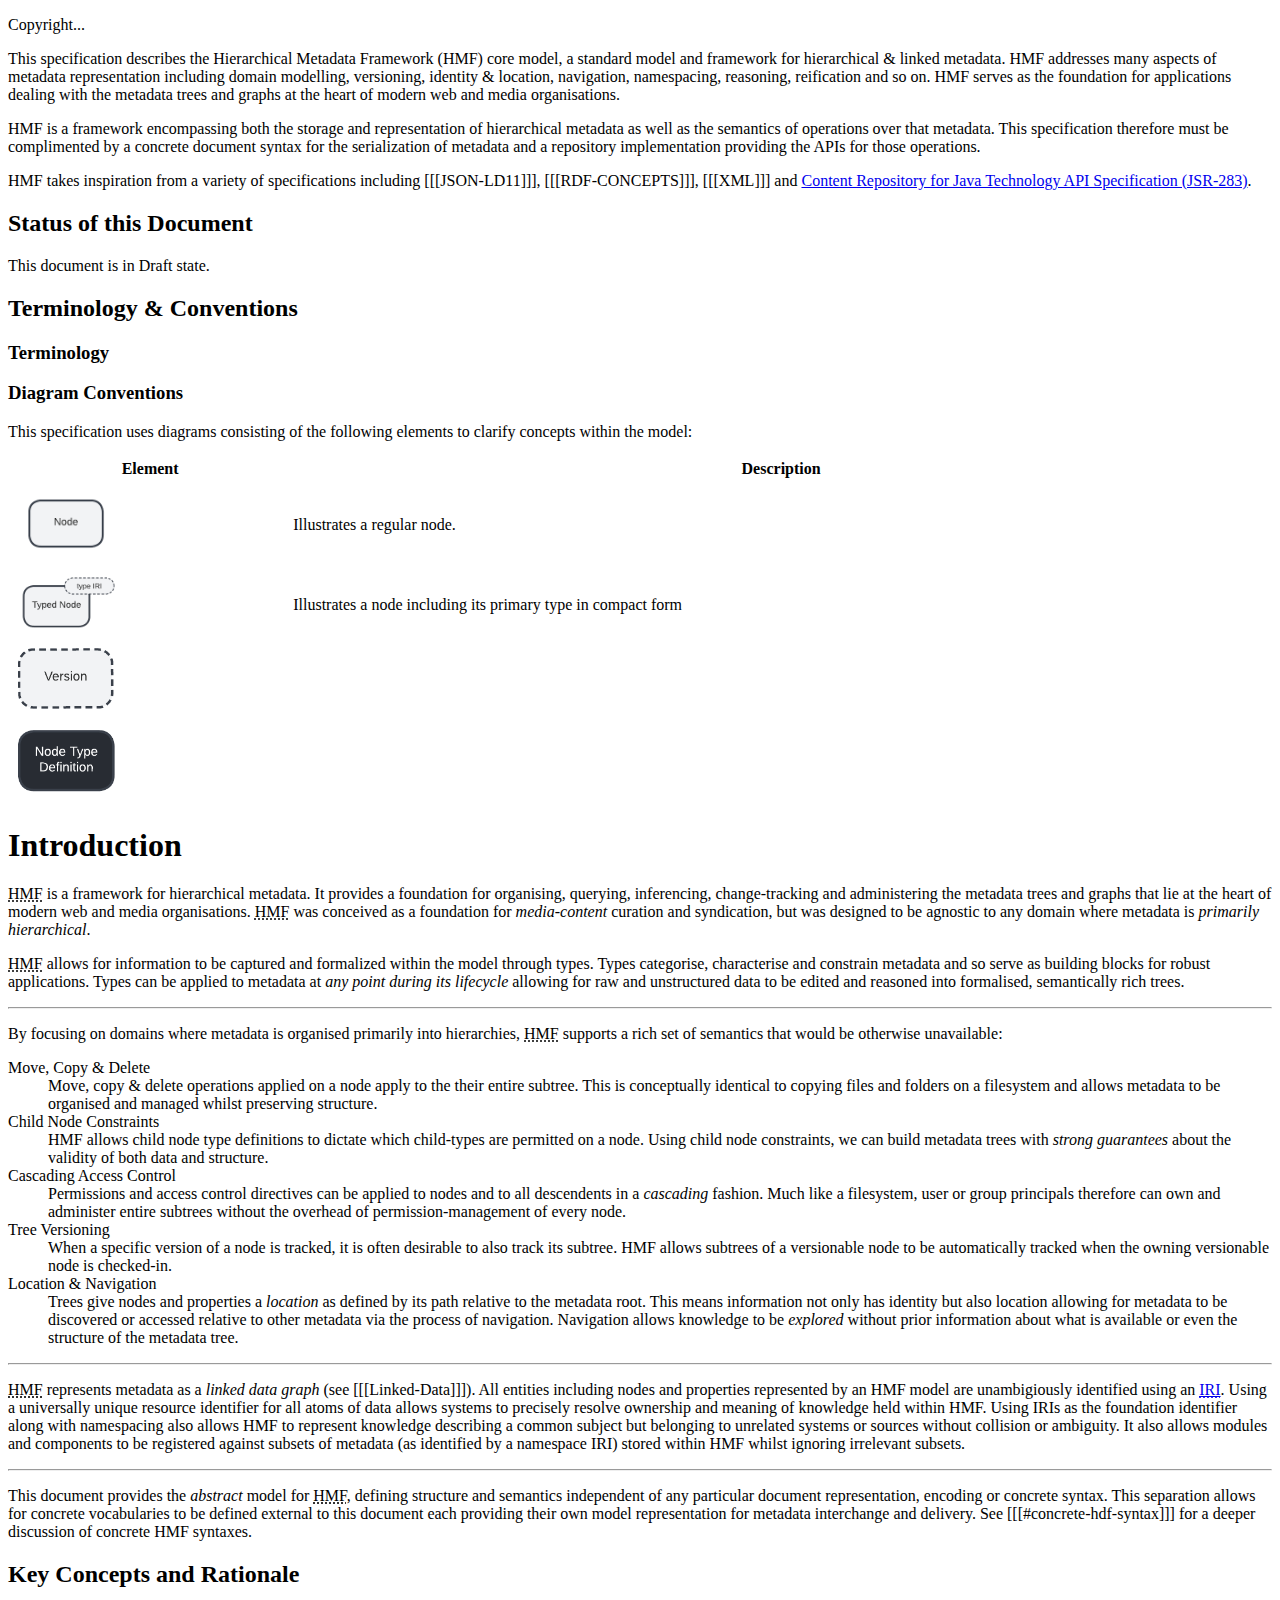
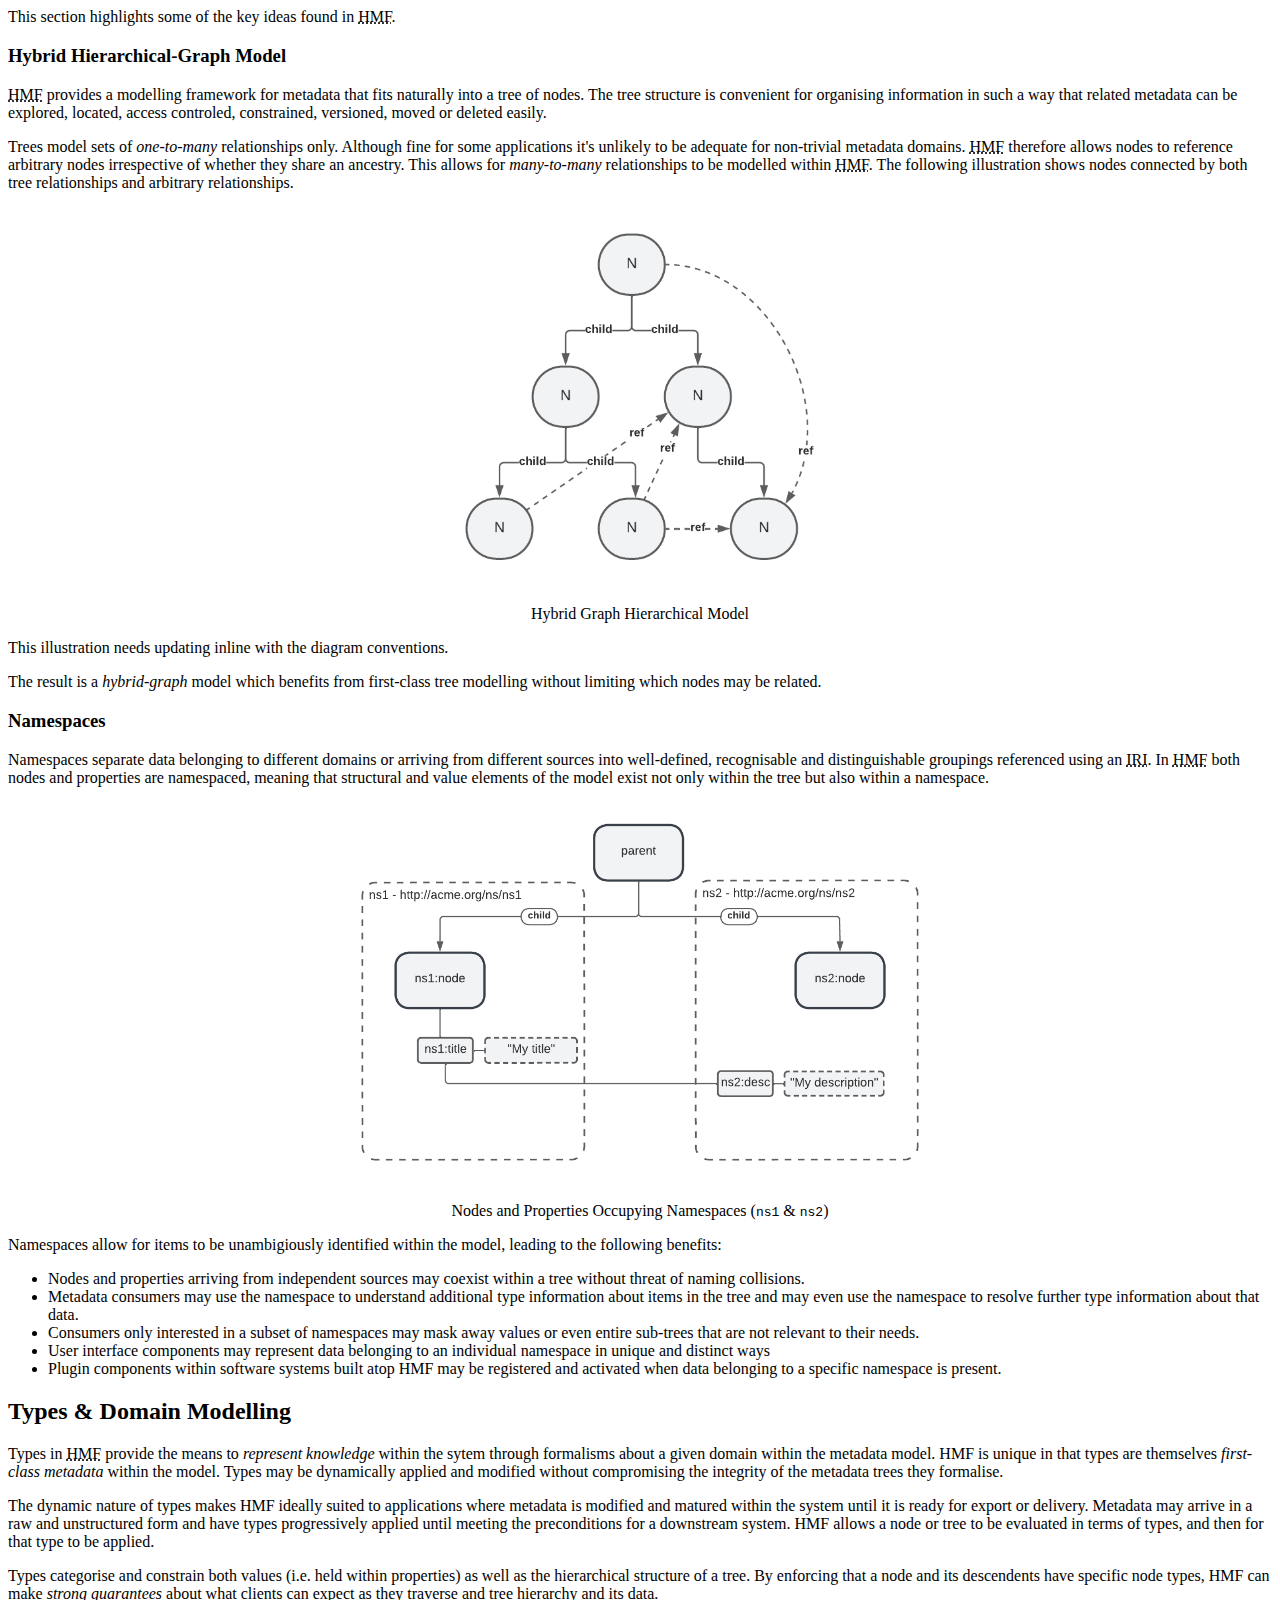
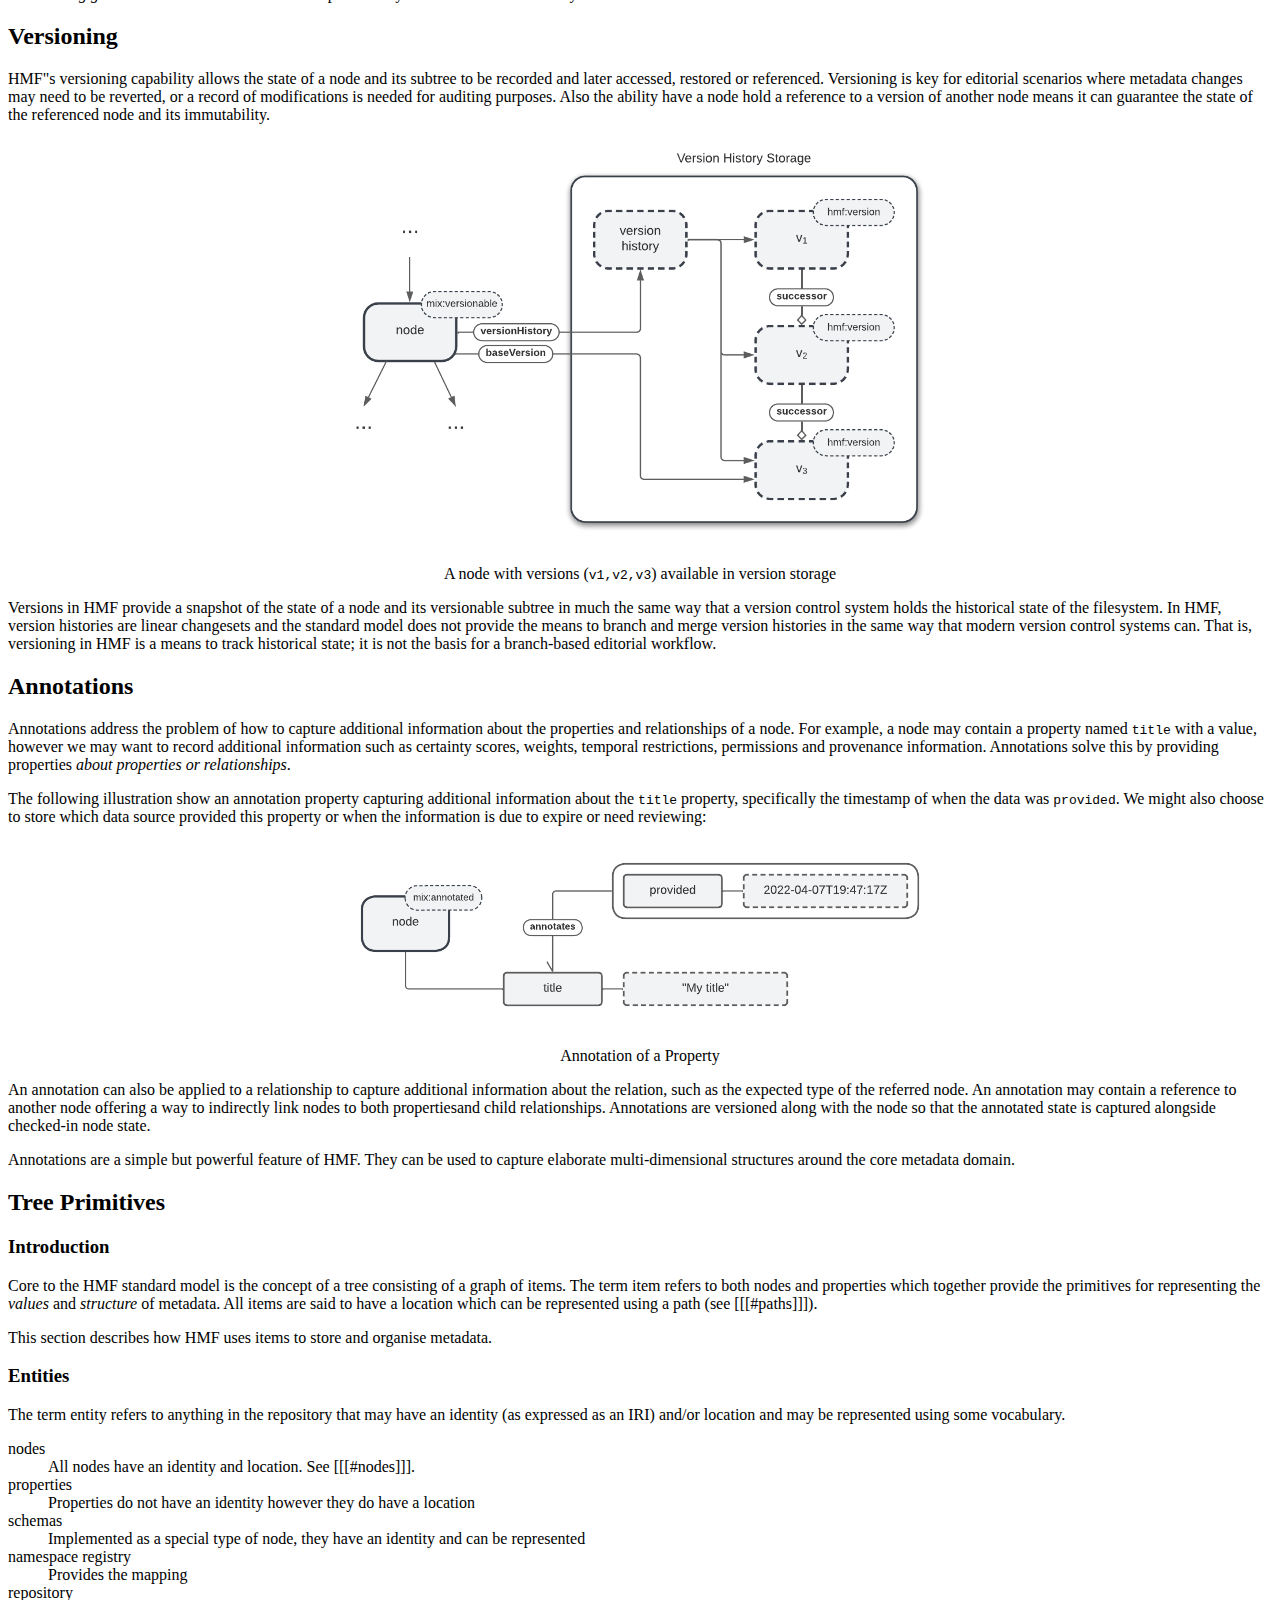
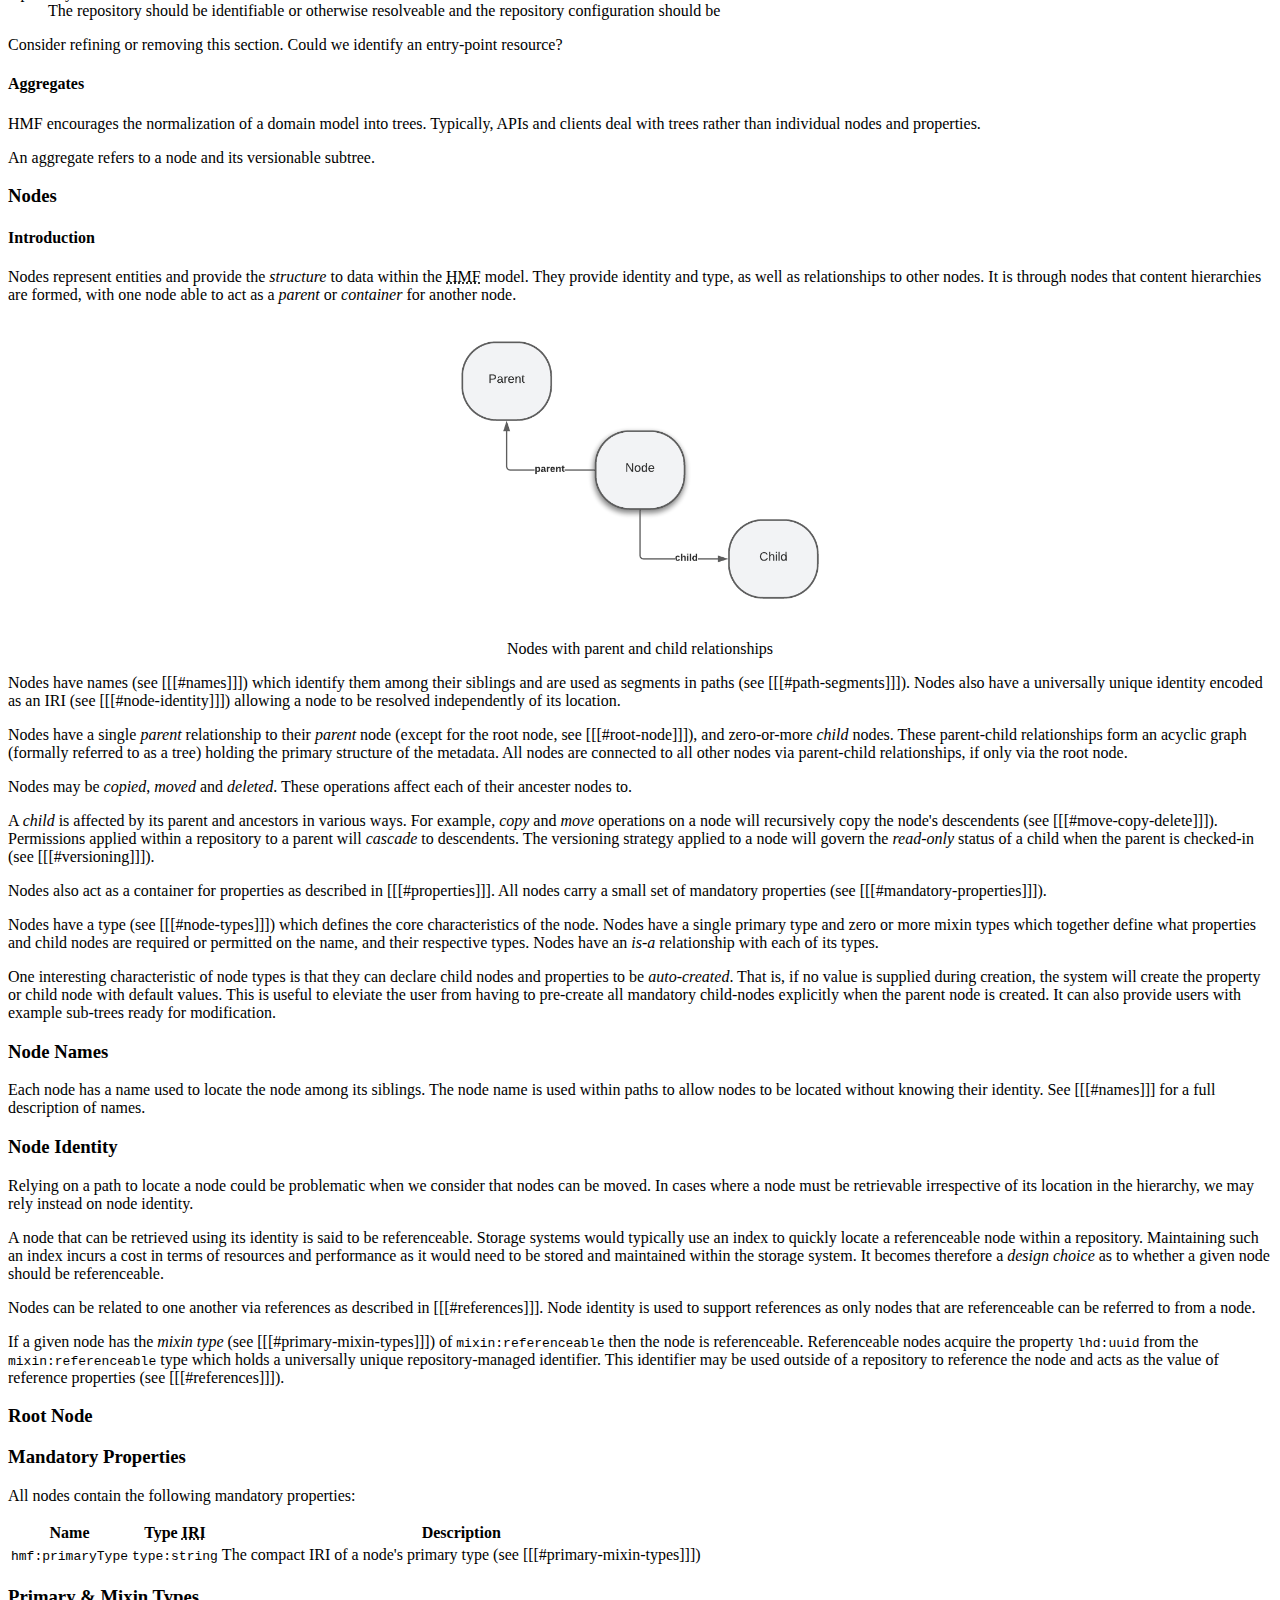
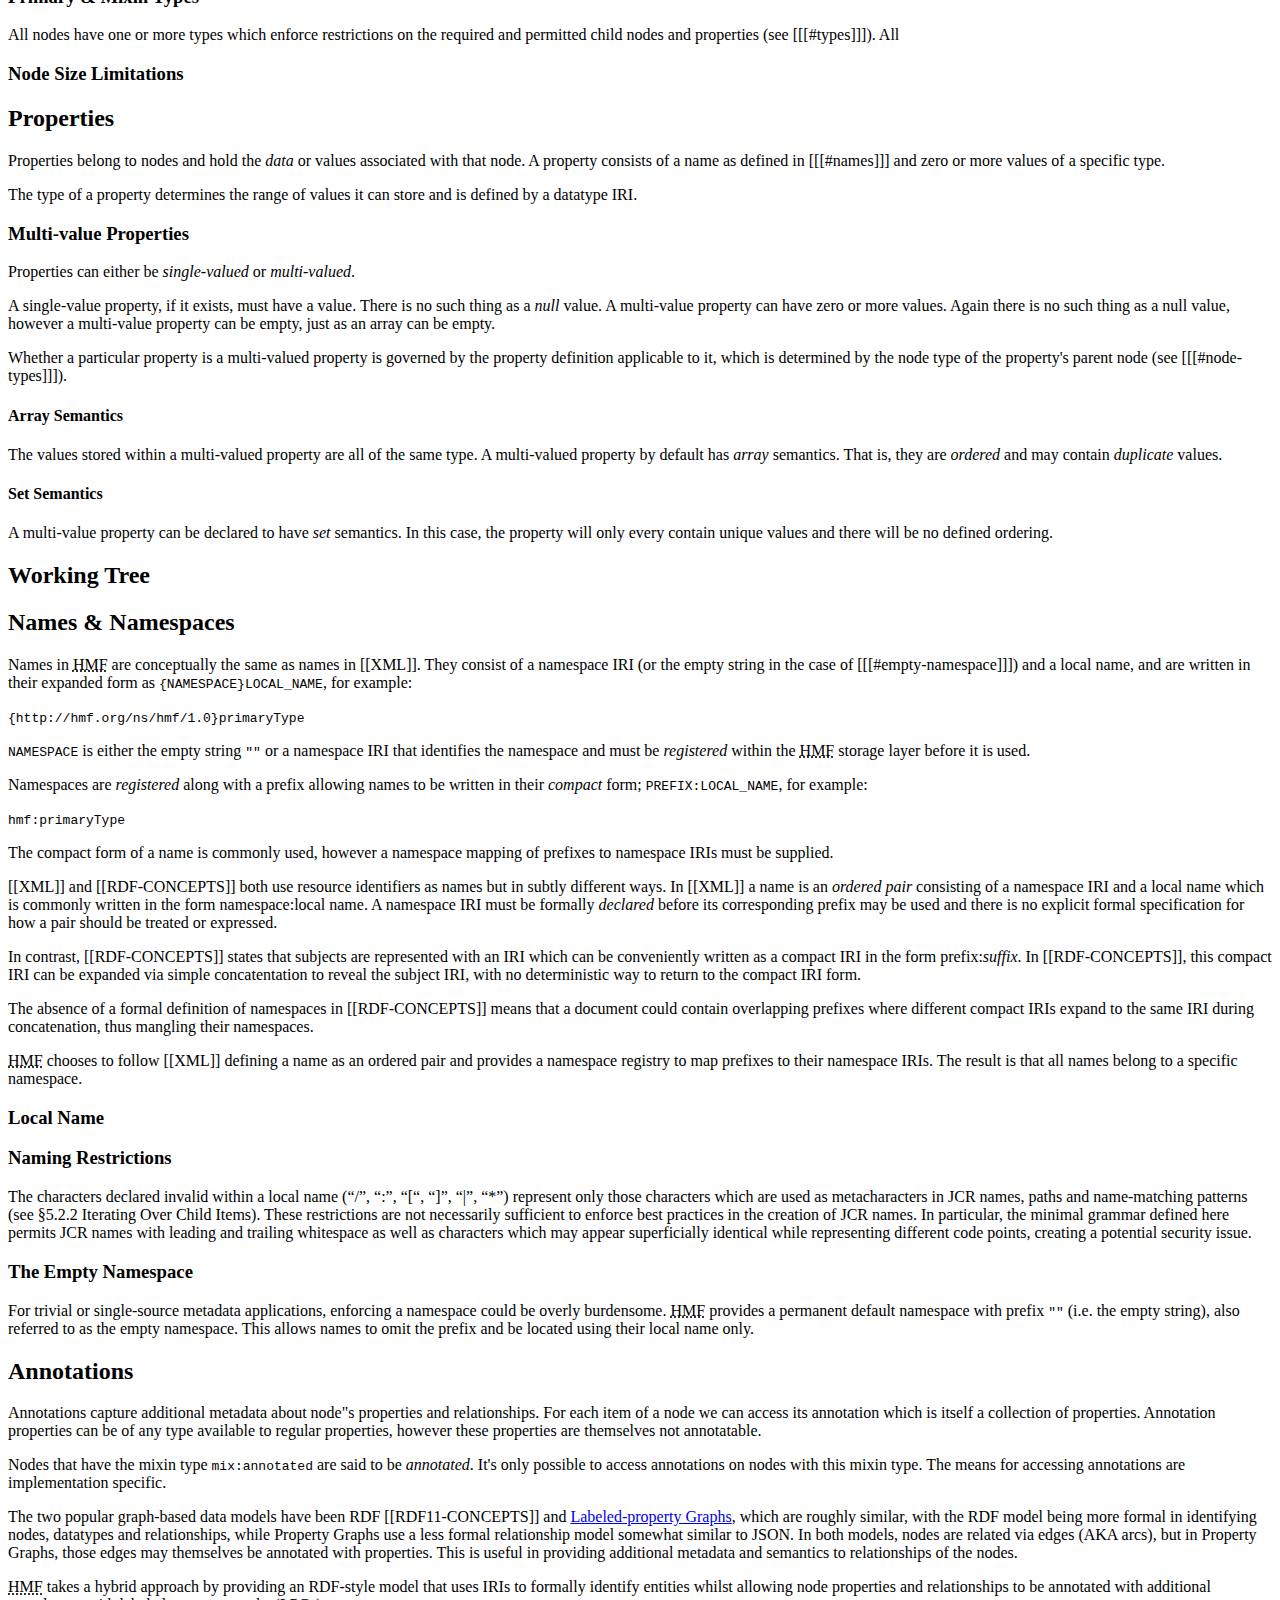
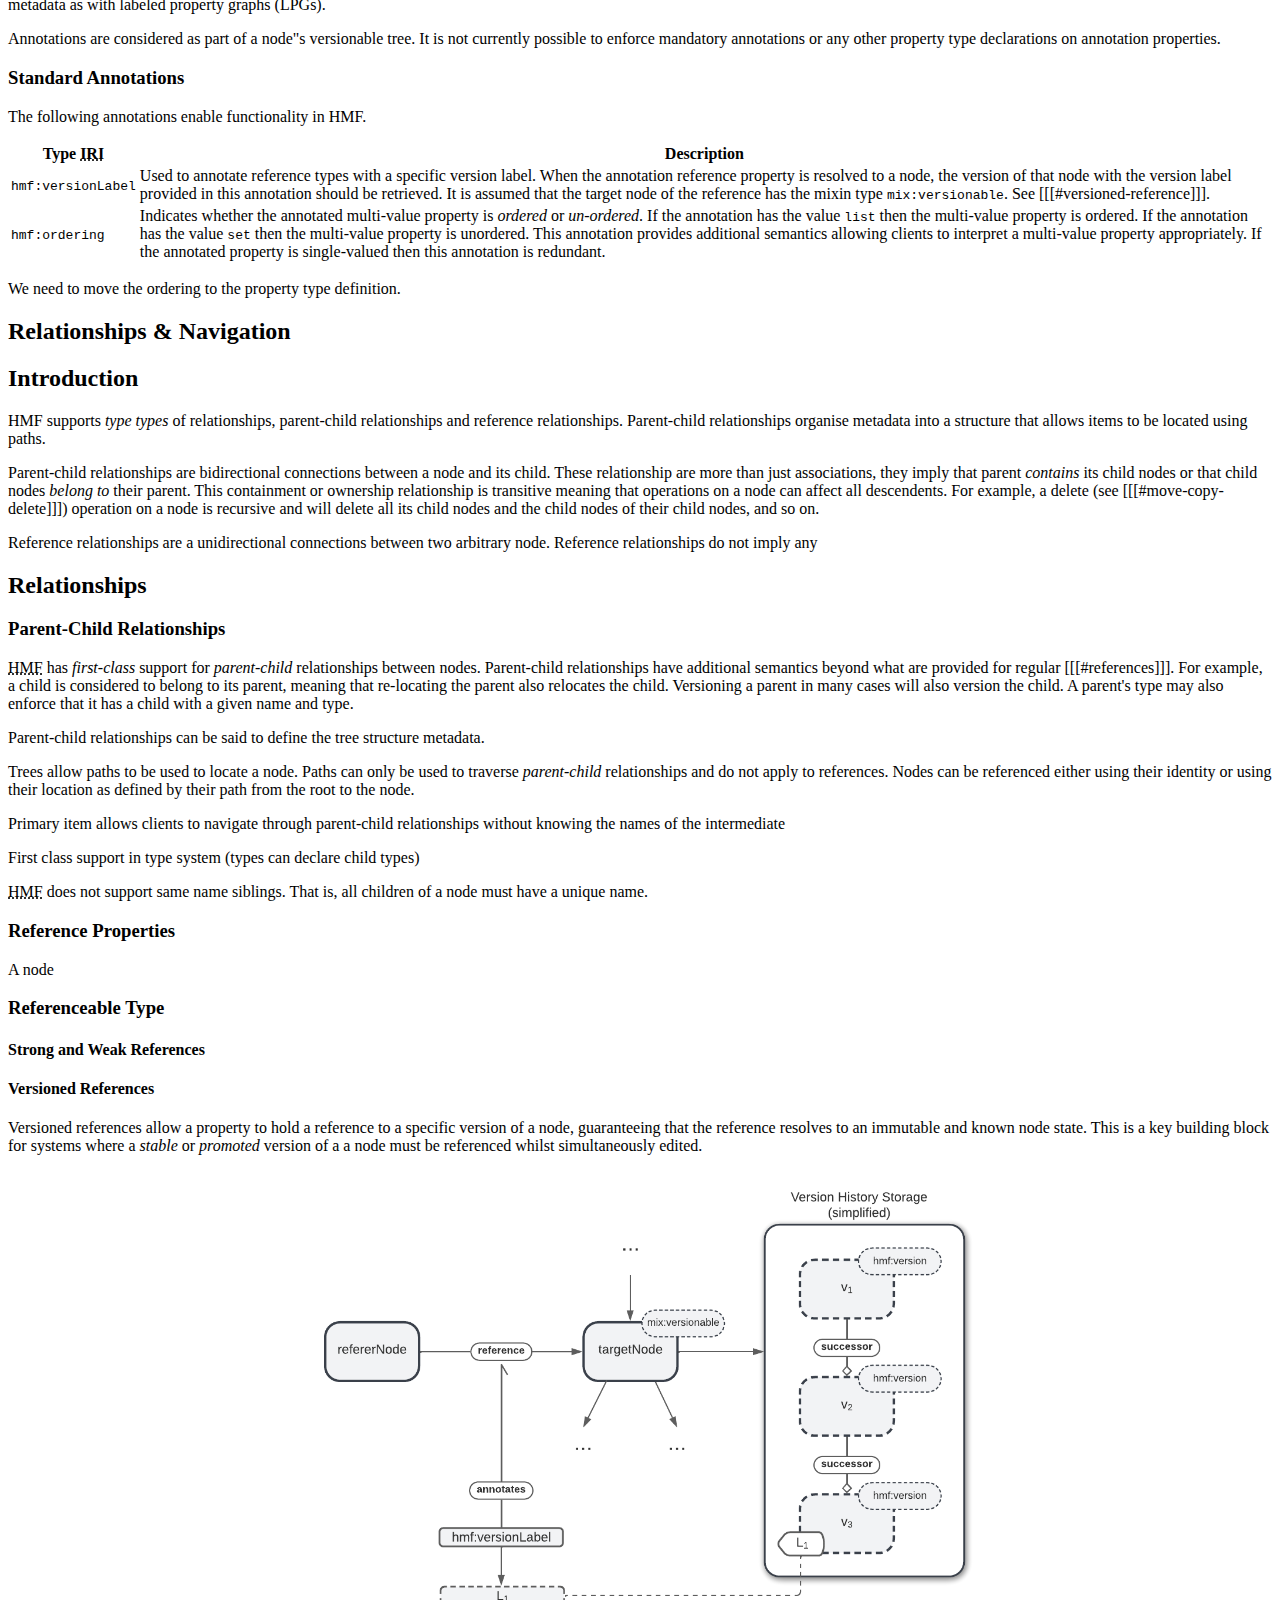
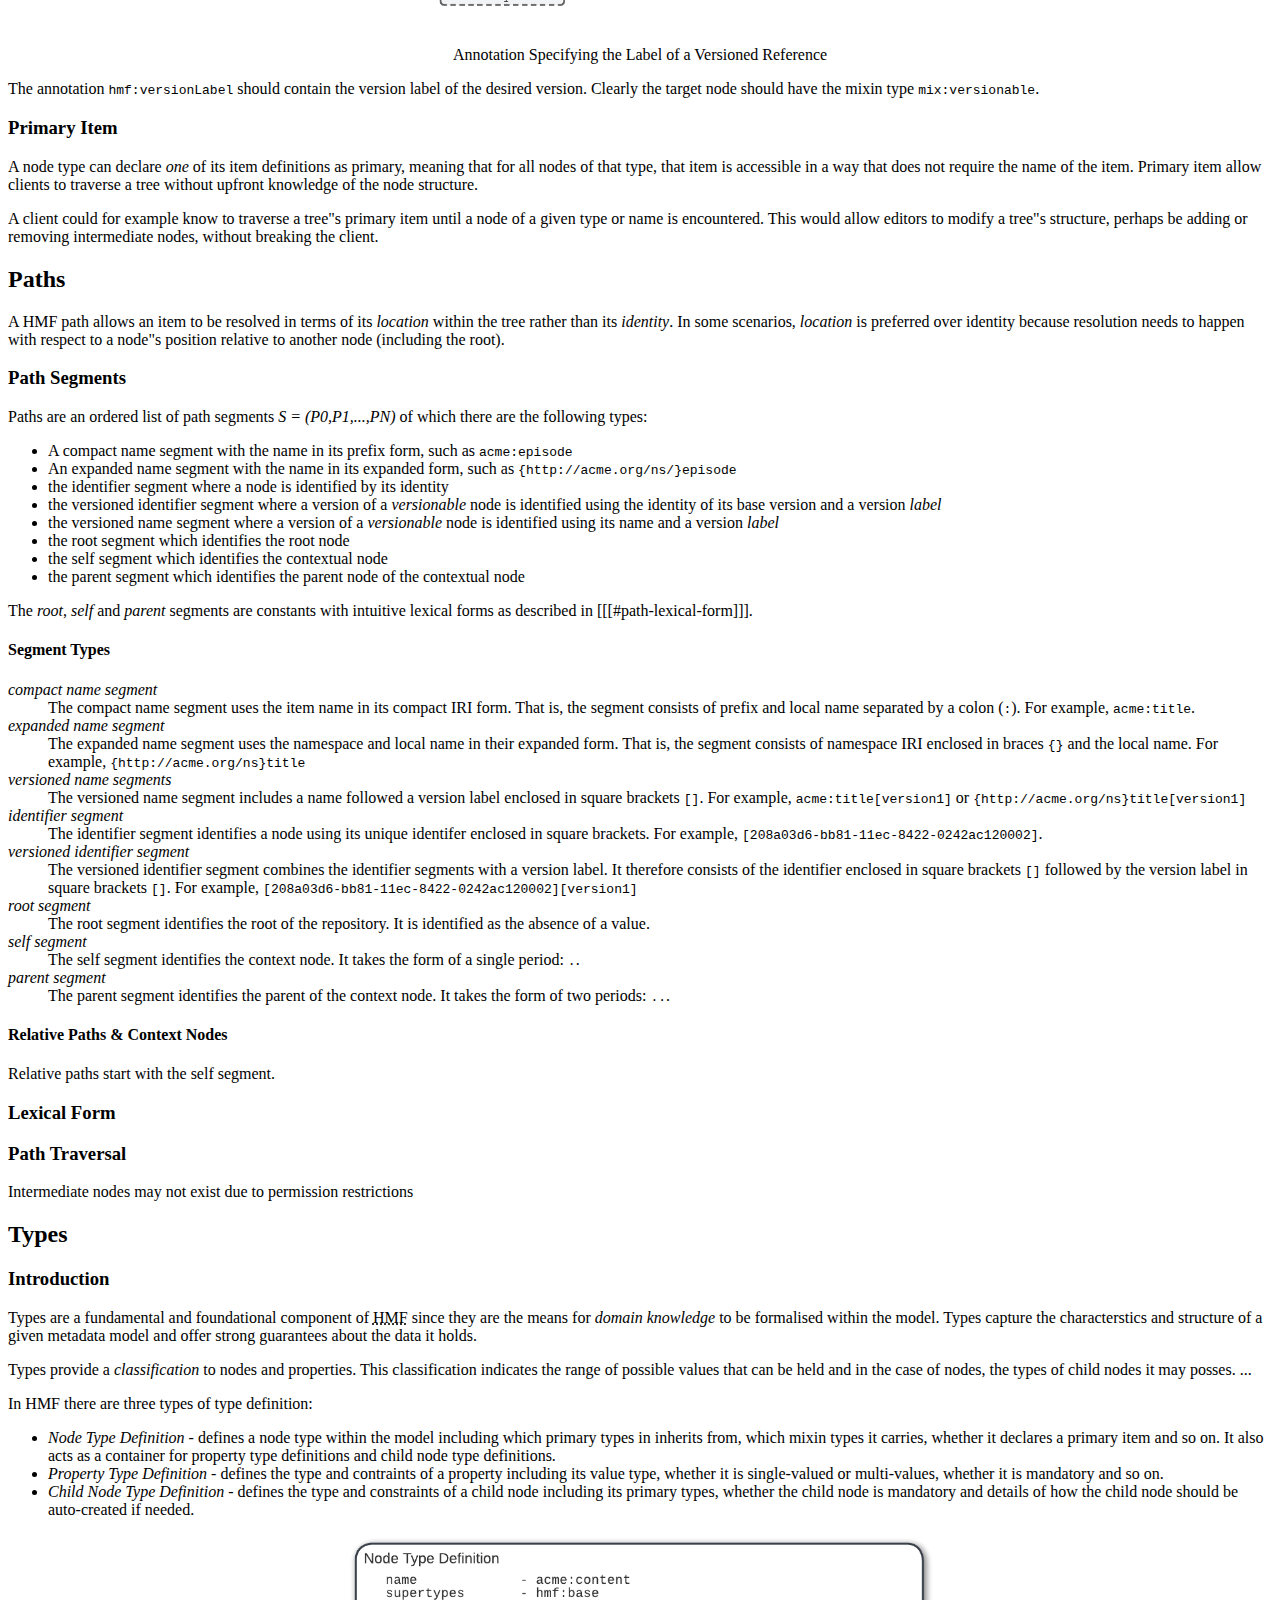
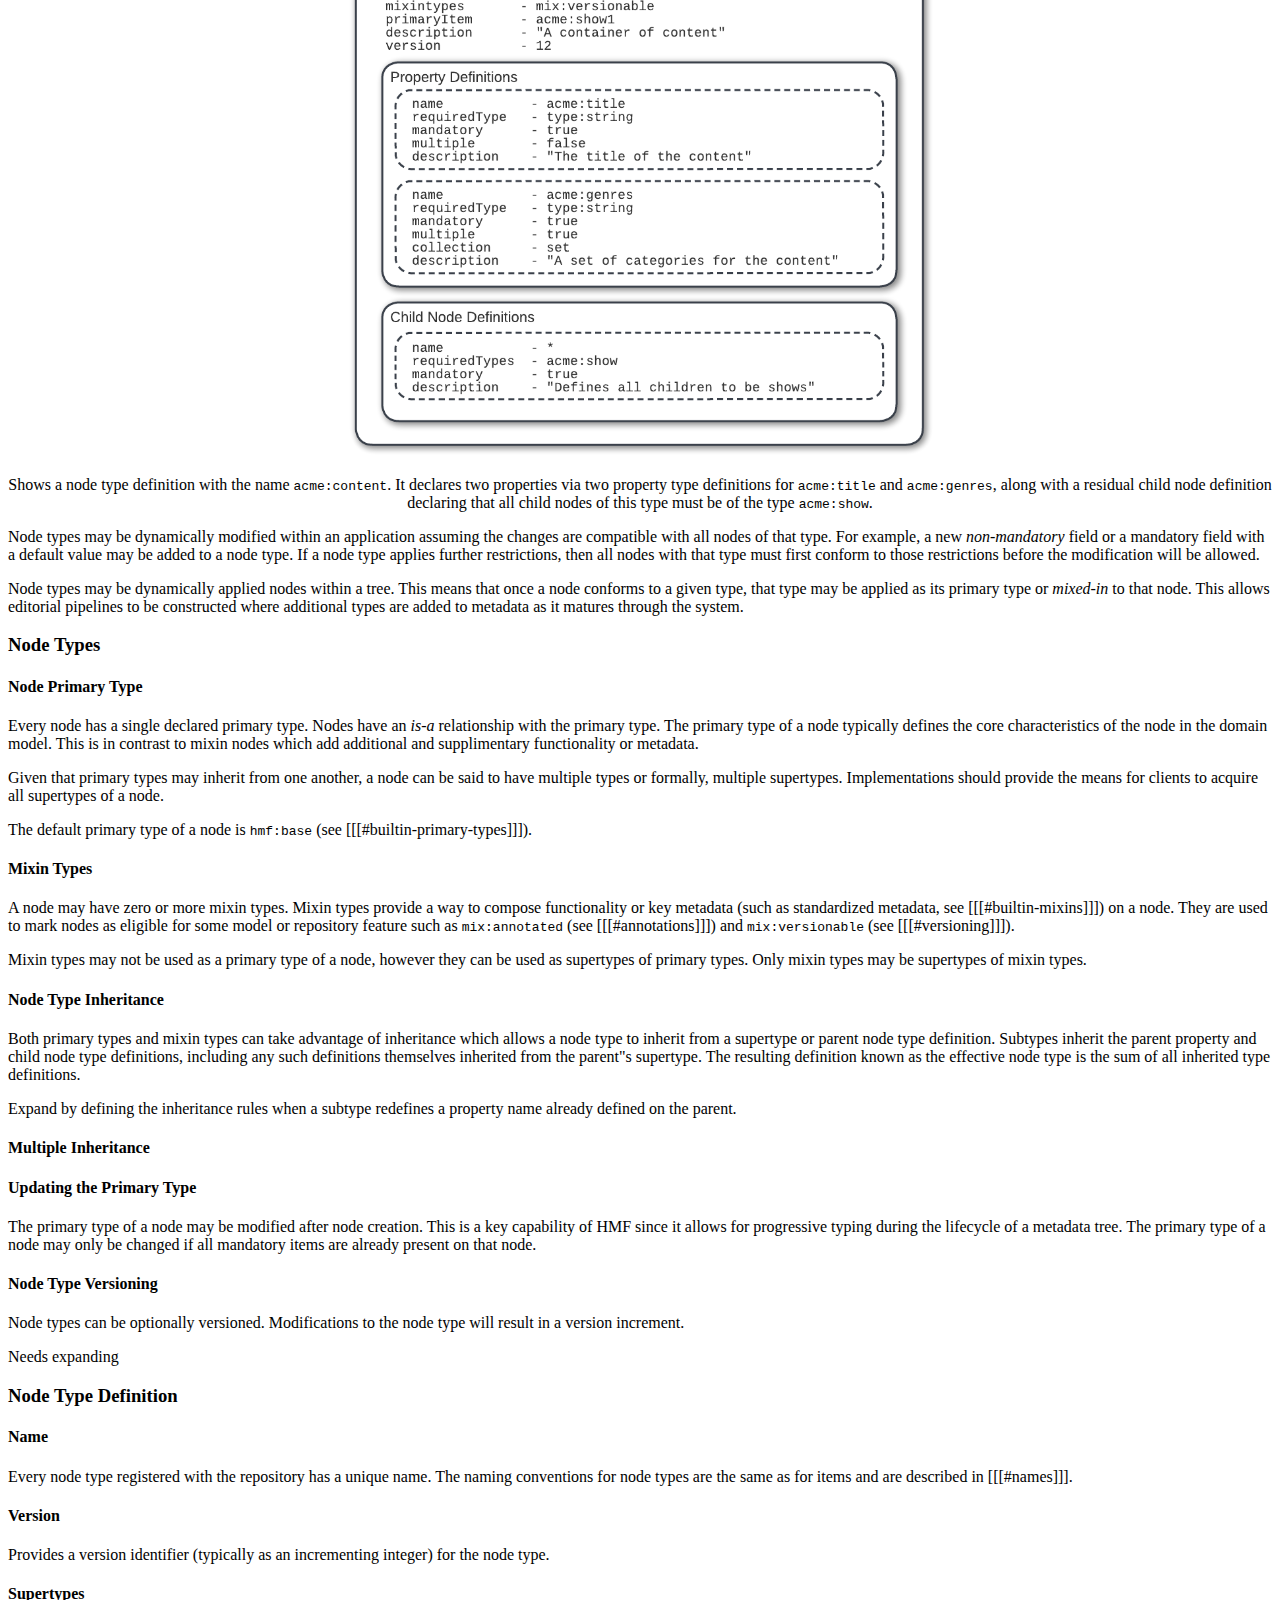
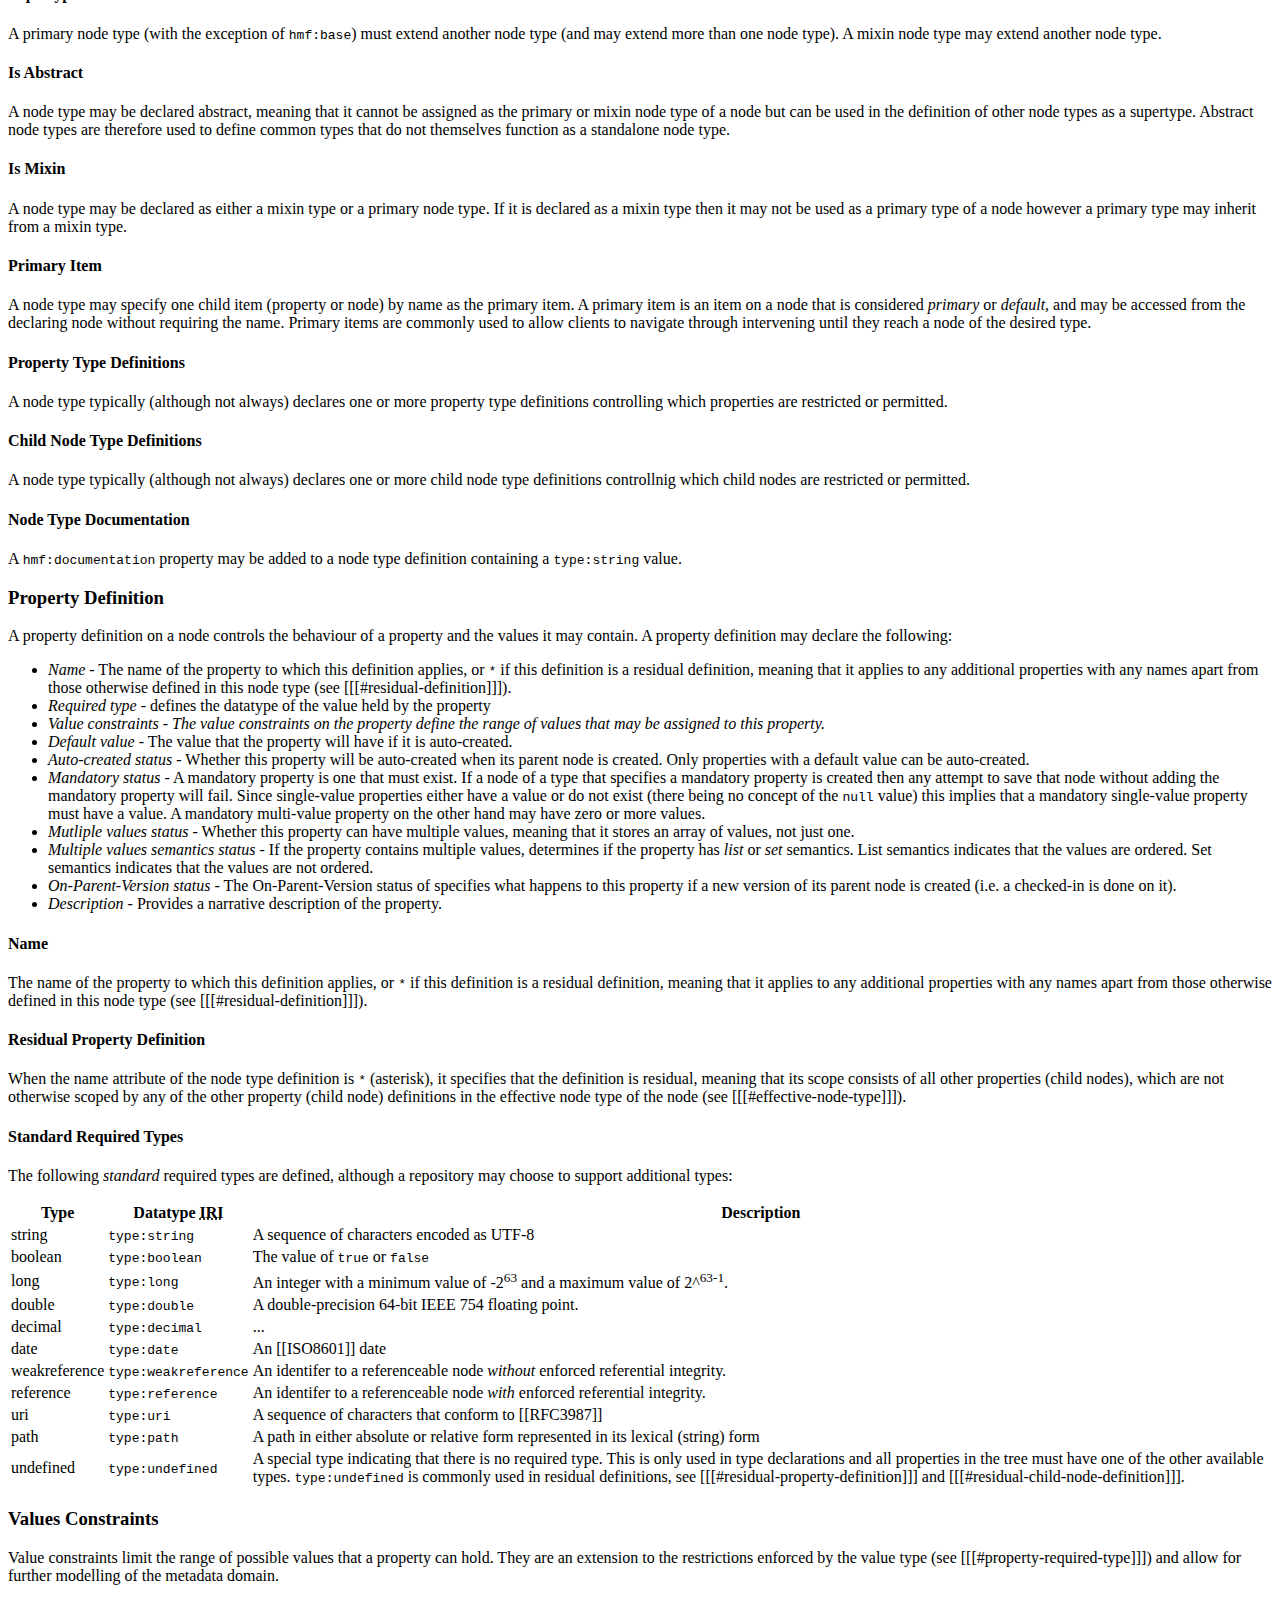
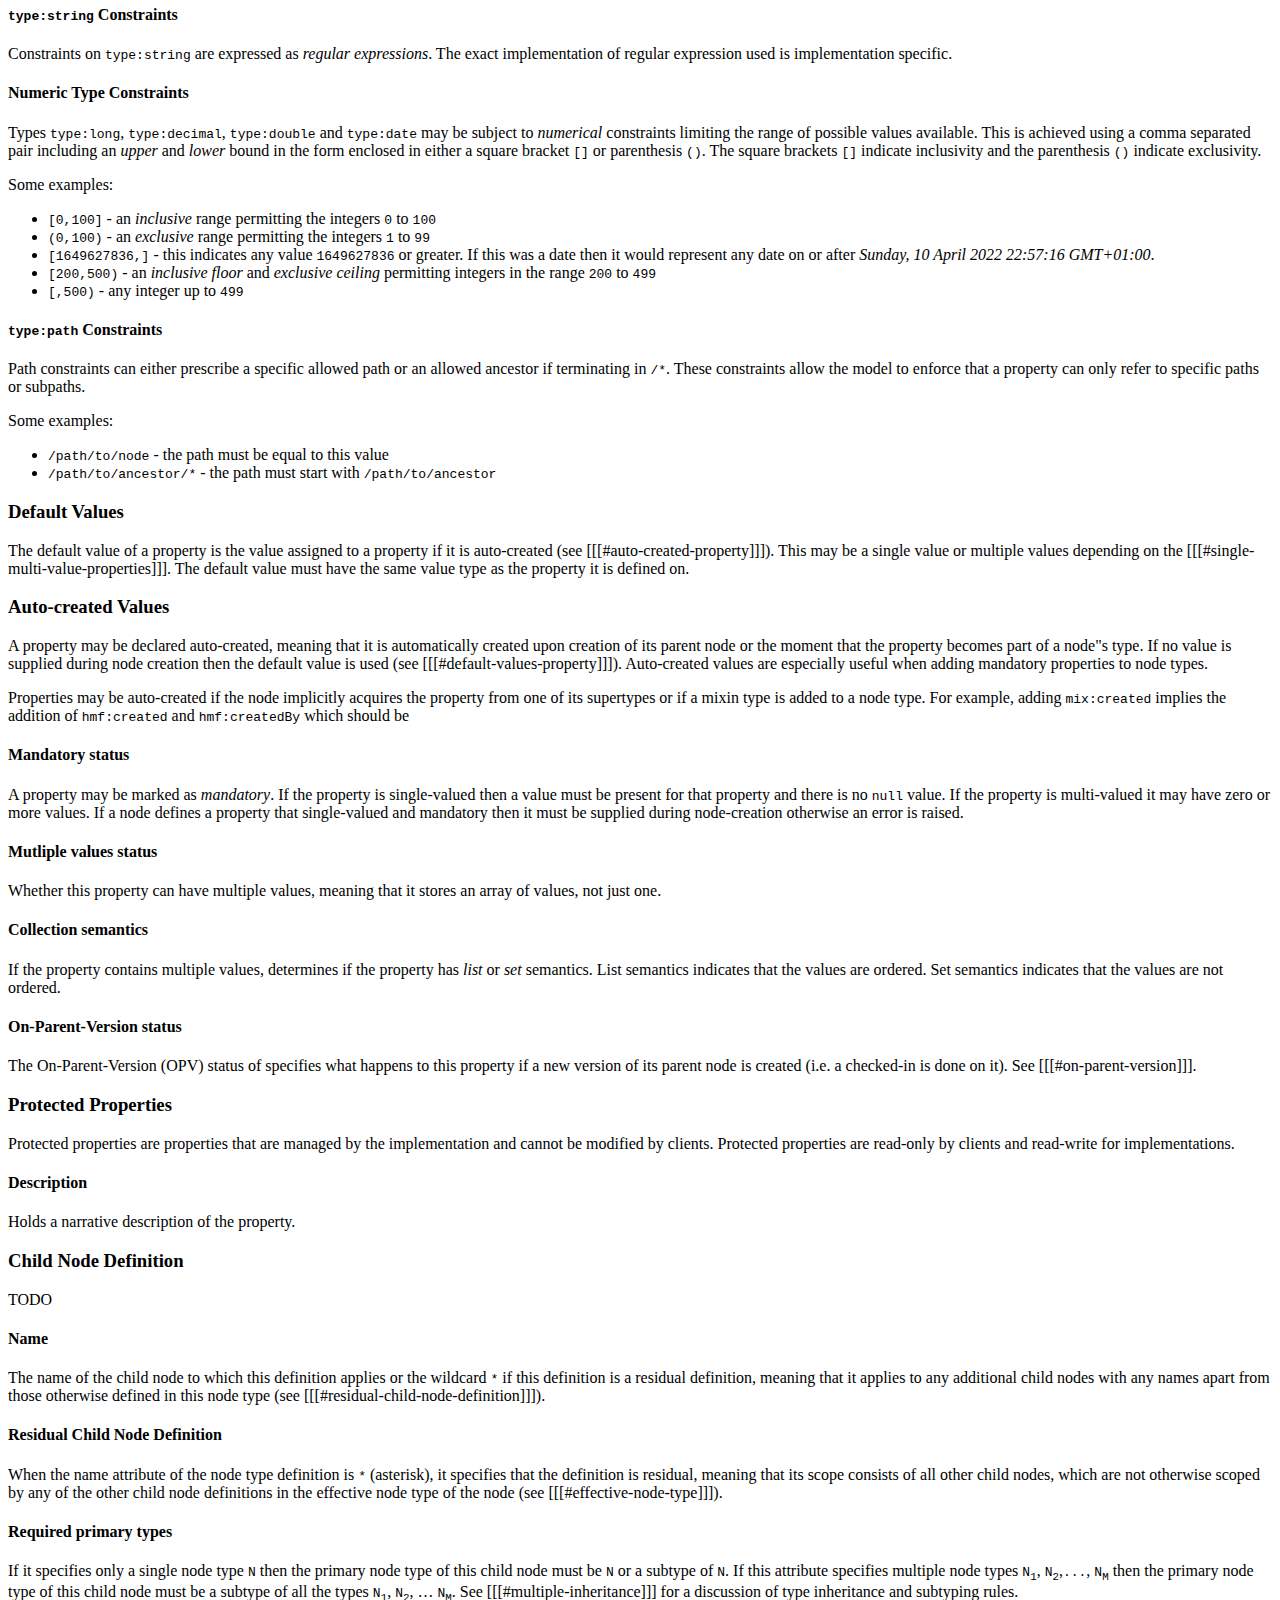
==== commit 16e5489d: "Added sections on versioning and repository along with a lot of general edits. Fixes almost all repo" ====
--- a/hmf/hmf/index.html
+++ b/hmf/hmf/index.html
@@ -1,9 +1,19 @@
 <!DOCTYPE html>
 <html>
 
+<!--
+    Editorial notes:
+    * Anchors are used for terms only the first time it's used within a section. This is 
+      to avoid extensive and noisy hyperlink which might be overburdening for the reader. 
+
+    Todos:
+    * Complete terms list 
+    * 
+-->
+
 <head>
     <meta charset="utf-8" />
-    <title>Hierarchical Metadata Framework v1.0</title>
+    <title>Hierarchical Metadata Framework - Core Model v1.0</title>
     <script src="https://www.w3.org/Tools/respec/respec-w3c" class="remove" defer></script>
     <script src="../common/common.js" class="remove" defer></script>
     <script class="remove">
@@ -34,18 +44,25 @@
     <p class="copyright">Copyright...</p>
     <section id="abstract">
         <p>
-            This document describes the Hierarchical Metadata Framework (HMF), a standard model and
-            framework for hierarchical & linked metadata. HMF provides a comprehensive framework
-            addressing many aspects of metadata representation including domain modelling, versioning, identity &
-            location, navigation, namespacing, reasoning, reification and so on.
+            This specification describes the Hierarchical Metadata Framework (HMF) core model, a standard model and
+            framework for hierarchical & linked metadata. HMF addresses many aspects of metadata
+            representation including domain modelling, versioning, identity & location, navigation, namespacing,
+            reasoning, reification and so on. HMF serves as the foundation for applications dealing with
+            the metadata trees and graphs at the heart of modern web and media organisations.
+        </p>
+        <p>
+            HMF is a framework encompassing both the storage and representation of hierarchical metadata as well
+            as the semantics of operations over that metadata. This specification therefore must be complimented
+            by a concrete document syntax for the serialization of metadata and a repository implementation providing
+            the APIs for those operations.
         </p>
         <p>
             HMF takes inspiration from a variety of specifications including [[[JSON-LD11]]], [[[RDF-CONCEPTS]]],
             [[[XML]]] and <a
                 href="https://developer.adobe.com/experience-manager/reference-materials/spec/jcr/2.0/index.html">Content
-                Repository for Java Technology API Specification (JSR-283)</a>. HMF is intended to provide an
-            abstract base model upon which concrete vocabularies can be built.
+                Repository for Java Technology API Specification (JSR-283)</a>.
         </p>
+
     </section>
     <section id="sotd" class="override">
         <h2>Status of this Document</h2>
@@ -126,7 +143,7 @@
                     conceptually identical to copying files and folders on a filesystem and allows metadata to be
                     organised and managed whilst preserving structure.</dd>
                 <dt>Child Node Constraints</dt>
-                <dd>HMF allows <a>child node constraints</a> to dictate which child-types are permitted on a
+                <dd>HMF allows <a>child node type definitions</a> to dictate which child-types are permitted on a
                     <a>node</a>.
                     Using child node constraints, we can build metadata trees with <em>strong guarantees</em> about the
                     validity of both data and structure.
@@ -176,9 +193,10 @@
         <p>
             This document provides the <em>abstract</em> model for <abbr
                 title="Hierarchical Metadata Framework">HMF</abbr>, defining structure and semantics
-            independent of any particular representation, encoding or concrete syntax. This separation allows for
-            concrete vocabularies to be defined external to this document each providing their own model representation
-            for metadata interchange and delivery.
+            independent of any particular document representation, encoding or concrete syntax. This separation allows
+            for concrete vocabularies to be defined external to this document each providing their own model
+            representation for metadata interchange and delivery. See [[[#concrete-hdf-syntax]]] for a deeper discussion
+            of <a>concrete HMF syntaxes</a>.
         </p>
 
         <section class="informative">
@@ -321,12 +339,12 @@
                     the <a>properties</a> and <a>relationships</a> of a <a>node</a>. For example, a
                     <a>node</a> may contain a <a>property</a> named <code>title</code> with a value,
                     however we may want to record additional information such as certainty scores, weights,
-                    temporal restrictions, permissions and provenance information. Annotations are
-                    therefore <a>properties</a> <em>about <a>properties</a> or <a>relationships</a></em>.
-                </p>
-                <p>
-                    The following illustration shows annotation properties capturing additional information
-                    about the <code>title</code> <a>property</a>; the timestamp of when the data was
+                    temporal restrictions, permissions and provenance information. Annotations solve
+                    this by providing <a>properties</a> <em>about <a>properties</a> or <a>relationships</a></em>.
+                </p>
+                <p>
+                    The following illustration show an annotation property capturing additional information
+                    about the <code>title</code> <a>property</a>, specifically the timestamp of when the data was
                     <code>provided</code>.
                     We might also choose to store which data source provided this property or when the
                     information is due to expire or need reviewing:
@@ -339,10 +357,11 @@
 
                 <p>
                     An annotation can also be applied to a <a>relationship</a> to capture additional
-                    information about the relation. An annotation may contain a reference to another
-                    <a>node</a> offering a way to indirectly link <a>nodes</a> to both <a>properties</a>
-                    and child <a>relationships</a>. Annotations are versioned along with the <a>node</a>
-                    so that the annotated state is captured alongside checked-in node state.
+                    information about the relation, such as the expected type of the referred <a>node</a>.
+                    An annotation may contain a reference to another <a>node</a> offering a way to
+                    indirectly link <a>nodes</a> to both <a>properties</a>and child <a>relationships</a>.
+                    Annotations are versioned along with the <a>node</a> so that the annotated state is
+                    captured alongside checked-in node state.
                 </p>
 
                 <p>
@@ -368,6 +387,44 @@
                 This section describes how HMF uses <a>items</a> to store and organise metadata.
             </p>
         </section>
+
+
+        <section>
+            <h3 id="entities">Entities</h3>
+            <p>
+                The term <a>entity</a> refers to anything in the repository that may have an <a>identity</a>
+                (as expressed as an IRI) and/or <a>location</a> and may be represented using some vocabulary.
+                <dl>
+                    <dt>nodes</dt>
+                    <dd>All <a>nodes</a> have an identity and location. See [[[#nodes]]].</dd>
+                    <dt>properties</dt>
+                    <dd><a>Properties</a> do not have an identity however they do have a <a>location</a></dd>
+                    <dt>schemas</dt>
+                    <dd>Implemented as a special type of <a>node</a>, they have an identity and can be represented</dd>
+                    <dt>namespace registry</dt>
+                    <dd>Provides the mapping </dd>
+                    <dt>repository</dt>
+                    <dd>The repository should be identifiable or otherwise resolveable and the repository
+                        configuration should be
+                    </dd>
+                </dl>
+            </p>
+            <p class="ednote" title="This section is weak">
+                Consider refining or removing this section. Could we identify an entry-point resource?
+            </p>
+            <section>
+                <h4>Aggregates</h4>
+                <p>
+                    HMF encourages the normalization of a domain model into trees. Typically, APIs and clients
+                    deal with trees rather than individual nodes and properties.
+                </p>
+                <p>
+                    An aggregate refers to a node and its versionable subtree.
+                </p>
+
+            </section>
+        </section>
+
         <section>
             <h3 id="nodes">Nodes</h3>
             <section class="informative">
@@ -403,9 +460,9 @@
                 <p>
                     A <i>child</i> is affected by its parent and ancestors in various ways. For example, <i>copy</i> and
                     <i>move</i> operations on a <a>node</a> will recursively copy the <a>node</a>'s descendents (see
-                    [[[#move-copy]]]). Permissions applied within a <a>repository</a> to a parent will <i>cascade</i> to
-                    descendents. The versioning strategy applied to a <a>node</a> will govern the <i>read-only</i>
-                    status of a child when the parent is checked-in (see [[[#versioning-semantics]]]).
+                    [[[#move-copy-delete]]]). Permissions applied within a <a>repository</a> to a parent will
+                    <i>cascade</i> to descendents. The versioning strategy applied to a <a>node</a> will govern the
+                    <i>read-only</i> status of a child when the parent is checked-in (see [[[#versioning]]]).
                 </p>
                 <p>
                     <a>Nodes</a> also act as a container for <a>properties</a> as described in [[[#properties]]].
@@ -417,15 +474,21 @@
                     together define what properties and child nodes are required or permitted on the name, and their
                     respective types. Nodes have an <em>is-a</em> relationship with each of its types.
                 </p>
+                <p>
+                    One interesting characteristic of node types is that they can declare child nodes and
+                    properties to be <em>auto-created</em>. That is, if no value is supplied during creation,
+                    the system will create the property or child node with default values. This is useful to
+                    eleviate the user from having to pre-create all mandatory child-nodes explicitly when the
+                    parent node is created. It can also provide users with example sub-trees ready for modification.
+                </p>
             </section>
 
             <section>
                 <h3 id="node-names">Node Names</h3>
                 <p>
                     Each <a>node</a> has a <a>name</a> used to locate the <a>node</a> among its siblings. The
-                    <a>node</a>
-                    <a>name</a> is used within <a>paths</a> to allow <a>nodes</a> to be located without knowing their
-                    <a>identity</a>. See [[[#names]]] for a full description of <a>names</a>.
+                    <a>node</a> <a>name</a> is used within <a>paths</a> to allow <a>nodes</a> to be located without
+                    knowing their <a>identity</a>. See [[[#names]]] for a full description of <a>names</a>.
                 </p>
             </section>
 
@@ -438,7 +501,7 @@
                 </p>
                 <p>
                     A <a>node</a> that can be retrieved using its <a>identity</a> is said to be <a>referenceable</a>.
-                    Storage systems would typically use an <a>index</a> to quickly locate a <a>referenceable</a>
+                    Storage systems would typically use an index to quickly locate a <a>referenceable</a>
                     <a>node</a> within a <a>repository</a>. Maintaining such an index incurs a cost in terms of
                     resources
                     and performance as it would need to be stored and maintained within the storage system. It
@@ -551,6 +614,9 @@
             </section>
         </section>
 
+        <section>
+            <h2 id="working tree">Working Tree</h2>
+        </section>
 
         <section>
             <h2 id="names">Names &amp; Namespaces</h2>
@@ -693,10 +759,7 @@
                 <p>
                     The following annotations enable functionality in HMF.
                 </p>
-                <p class="ednote" title="Should maybe expanded out into a separate section">
-                    It may be appropriate to have specific sections detailing the various
-                    standard annotations.
-                </p>
+
                 <table class="simple">
                     <thead>
                         <tr>
@@ -728,12 +791,41 @@
                         </tr>
                     </tbody>
                 </table>
+                <p class="ednote" title="Ordering should be part of the type not the node">
+                    We need to move the ordering to the property type definition.
+                </p>
+
             </section>
         </section>
     </section>
 
     <section>
-        <h2>Relationships & Navigation</h2>
+        <h2>Relationships &amp; Navigation</h2>
+        <section class="informative">
+            <h2>Introduction</h2>
+            <p>
+                HMF supports <em>type types</em> of relationships, <a>parent-child relationships</a> and <a>reference
+                    relationships</a>. Parent-child relationships organise metadata into a structure that allows
+                <a>items</a> to be <a>located</a> using <a>paths</a>.
+            </p>
+            <p>
+                Parent-child relationships are bidirectional connections between a node and its child. These
+                relationship
+                are more than just associations, they imply that parent <em>contains</em> its child nodes or that
+                child nodes <em>belong to</em> their parent. This containment or ownership relationship is
+                transitive meaning that operations on a node can affect all descendents. For example, a delete
+                (see [[[#move-copy-delete]]]) operation on a <a>node</a> is recursive and will delete all its child
+                nodes and the child nodes of their child nodes, and so on.
+            </p>
+            <p>
+
+            </p>
+            <p>
+                Reference relationships are a unidirectional connections between two arbitrary node. Reference
+                relationships
+                do not imply any
+            </p>
+        </section>
         <section>
             <h2>Relationships</h2>
             <section>
@@ -756,7 +848,7 @@
                     by their <a>path</a> from the <a>root</a> to the <a>node</a>.
                 </p>
                 <p>
-                    [[[#primary-child]]] allows clients to navigate through parent-child relationships without
+                    <a>Primary item</a> allows clients to navigate through parent-child relationships without
                     knowing the names of the intermediate
                 </p>
                 <p>
@@ -764,7 +856,7 @@
                 </p>
                 <p>
                     <abbr title="Hierarchical Metadata Framework">HMF</abbr> does not support <a>same name siblings</a>.
-                    That is, all children must have a unique name.
+                    That is, all children of a node must have a unique name.
                 </p>
             </section>
             <section>
@@ -772,6 +864,12 @@
                 <p>
                     A <a>node</a>
                 </p>
+                <section>
+                    <h3 id="referenceable-type">Referenceable Type</h3>
+                    <p>
+
+                    </p>
+                </section>
                 <section>
                     <h4 id="strong-weak-references">Strong and Weak References</h4>
                     <p>
@@ -790,7 +888,7 @@
                         <div class="illustration">
                             <p><img src="versioned-reference.png"
                                     alt="Annotation Specifying the Label of a Versioned Reference" width="700" /></p>
-                            <p class="caption">Annotation Specifying the Label of a Versioned Reference</p>
+                            <p class="caption">Annotation Specifying the Label of a <a>Versioned Reference</a></p>
                         </div>
                     </p>
                     <p>
@@ -802,20 +900,18 @@
 
             </section>
             <section>
-                <h3 id="primary-child">Primary Child</h3>
-                <p>
-                    A [[[#node-type]]] can declare <em>one</em> of its children as primary, meaning that for all
-                    <a>nodes</a> of
-                    that type, that child is accessible in a way that does not require the name of the item. Primary
-                    children
-                    allow clients to traverse a <a>tree</a> without upfront knowledge of the <a>node</a> structure.
-                </p>
-                <p>
-                    A client could for example know to traverse a <a>tree</a>&quot;s primary children until a
-                    <a>node</a> of
-                    a given <a>type</a> or <a>name</a> is encountered. This would allow editors to modify a
-                    <a>tree</a>&quot;s
-                    structure, perhaps be adding or removing intermediate nodes, without breaking the client.
+                <h3 id="primary-item">Primary Item</h3>
+                <p>
+                    A <a>node type</a> can declare <em>one</em> of its <a>item definitions</a> as primary, meaning that
+                    for all <a>nodes</a> of that type, that <a>item</a> is accessible in a way that does not require the
+                    name of the item. Primary item allow clients to traverse a <a>tree</a> without upfront knowledge of
+                    the <a>node</a> structure.
+                </p>
+                <p>
+                    A client could for example know to traverse a <a>tree</a>&quot;s primary item until a
+                    <a>node</a> of a given <a>type</a> or <a>name</a> is encountered. This would allow editors to modify
+                    a <a>tree</a>&quot;s structure, perhaps be adding or removing intermediate nodes, without breaking
+                    the client.
                 </p>
             </section>
         </section>
@@ -853,32 +949,65 @@
             </p>
         </section>
         <section>
-            <h4>Compact Name Segment</h4>
-        </section>
-        <section>
-            <h4>Expanded Name Segment</h4>
-        </section>
-        <section>
-            <h4>Versioned Name Segments</h4>
-
-        </section>
-        <section>
-            <h4>Identifier Segments</h4>
-
-        </section>
-        <section>
-            <h4>Versioned Identifier Segments</h4>
-
-        </section>
-        <section>
-            <h4>Root Segment</h4>
-        </section>
-        <section>
-            <h4>Self Segment</h4>
-        </section>
-        <section>
-            <h4>Parent Segment</h4>
-        </section>
+            <h4 id="segment-types">Segment Types</h4>
+
+            <dl class="termlist" data-sort>
+                <dt>
+                    <dfn data-lt="compact name segments" class="preserve">compact name segment</dfn></dt>
+                <dd>The <a>compact name segment</a> uses the <a>item</a> <a>name</a> in its <a>compact IRI</a> form.
+                    That is, the segment consists of <a>prefix</a> and <a>local name</a> separated by a colon
+                    (<code>:</code>). For example, <code>acme:title</code>.
+                </dd>
+                <dt>
+                    <dfn data-lt="expanded name segments" class="preserve">expanded name segment</dfn></dt>
+                <dd>The <a>expanded name segment</a> uses the namespace and <a>local name</a> in their expanded form.
+                    That is, the segment consists of <a>namespace IRI</a> enclosed in braces <code>{}</code> and
+                    the <a>local name</a>. For example, <code>{http://acme.org/ns}title</code> </dd>
+                <dt>
+                    <dfn data-lt="versioned name segments" class="preserve">versioned name segments</dfn></dt>
+                <dd>The <a>versioned name segment</a> includes a name followed a version label enclosed in square
+                    brackets <code>[]</code>. For example, <code>acme:title[version1]</code> or
+                    <code>{http://acme.org/ns}title[version1]</code>
+                </dd>
+                <dt>
+                    <dfn data-lt="identifier segments" class="preserve">identifier segment</dfn></dt>
+                <dd>The <a>identifier segment</a> identifies a <a>node</a> using its unique identifer enclosed in
+                    square brackets. For example, <code>[208a03d6-bb81-11ec-8422-0242ac120002]</code>.</dd>
+                <dt>
+                    <dfn data-lt="versioned identifier segments" class="preserve">versioned identifier segment</dfn>
+                </dt>
+                <dd>The <a>versioned identifier segment</a> combines the <a>identifier segments</a> with a version
+                    label.
+                    It therefore consists of the identifier enclosed in square brackets <code>[]</code> followed
+                    by the version label in square brackets <code>[]</code>.
+                    For example, <code>[208a03d6-bb81-11ec-8422-0242ac120002][version1]</code></dd>
+                <dt>
+                    <dfn data-lt="root segments" class="preserve">root segment</dfn></dt>
+                <dd>The <a>root segment</a> identifies the root of the repository. It is identified as the absence of
+                    a value.
+                </dd>
+                <dt>
+                    <dfn data-lt="self segments" class="preserve">self segment</dfn>
+                </dt>
+                <dd>The <a>self segment</a> identifies the context node. It takes the form of a single period:
+                    <code>.</code>.
+                </dd>
+                <dt>
+                    <dfn data-lt="parent segment" class="preserve">parent segment</dfn></dt>
+                <dd> The <a>parent segment</a> identifies the parent of the context node. It takes the form of two
+                    periods:
+                    <code>..</code>.
+                </dd>
+            </dl>
+        </section>
+        <section>
+            <h4>Relative Paths & Context Nodes</h4>
+            <p>
+                Relative paths start with the <a>self segment</a>.
+            </p>
+        </section>
+
+
         <section>
             <h3 id="path-lexical-form">Lexical Form</h3>
             <p>
@@ -910,16 +1039,32 @@
                 types of child <a>nodes</a> it may posses. ...
             </p>
             <p>
-                HMF provides <em>two forms</em> of <a>types</a>:
+                In HMF there are three types of type definition:
                 <ul>
-                    <li><em>Property Types</em> - indicates the data type of a property, whether it is
-                        mandatory, mulit-valued, a default value and some additional value constraints (such as
-                        a regular expression for <code>type:string</code> properties)</li>
-                    <li><em>Node Types</em> - indicates the set of allowed <a>properties</a> and
-                        child <a>nodes</a>, a <a>primary child</a> and the set of other <a>types</a> from which
-                        it inherits.</li>
+                    <li><em>Node Type Definition</em> - defines a node type within the model including which primary
+                        types in inherits from, which <a>mixin</a> types it carries, whether it declares a <a>primary
+                            item</a> and so on. It also acts as a container for <a>property type definitions</a> and
+                        <a>child node type definitions</a>.</li>
+                    <li><em>Property Type Definition</em> - defines the type and contraints of a <a>property</a>
+                        including its value type, whether it is single-valued or multi-values, whether it is
+                        mandatory and so on.
+                    </li>
+                    <li><em>Child Node Type Definition</em> - defines the type and constraints of a child node
+                        including its primary types, whether the child node is mandatory and details of how the
+                        child node should be auto-created if needed.</li>
                 </ul>
             </p>
+
+            <div class="illustration">
+                <img src="node-type-def.png" alt="Node Type Definition" width="600" />
+                <p class="caption">Shows a <a>node type definition</a> with the <a>name</a> <code>acme:content</code>.
+                    It declares two <a>properties</a> via two <a>property type definitions</a> for
+                    <code>acme:title</code>
+                    and <code>acme:genres</code>, along with a <a>residual</a> <a>child node definition</a> declaring
+                    that all child <a>nodes</a> of this <a>type</a> must be of the type <code>acme:show</code>.
+                </p>
+            </div>
+
             <p>
                 Node types may be dynamically modified within an application assuming the changes are compatible
                 with all <a>nodes</a> of that type. For example, a new <em>non-mandatory</em> field or a
@@ -934,24 +1079,213 @@
                 to metadata as it matures through the system.
             </p>
         </section>
+
+        <section class="informative">
+            <h3 id="node-types">Node Types</h3>
+            <section>
+                <h4 id="primary-type">Node Primary Type</h4>
+                <p>
+                    Every <a>node</a> has a single declared primary type. Nodes have an <em>is-a</em> relationship
+                    with the primary type. The primary type of a node typically defines the core characteristics of the
+                    node in the domain model. This is in contrast to mixin nodes which add additional and supplimentary
+                    functionality or metadata.
+                </p>
+                <p>Given that primary types may inherit from one another, a node can be said to have multiple types
+                    or formally, multiple <a>supertypes</a>. Implementations should provide the means for clients to
+                    acquire all supertypes of a node.
+                </p>
+                <p>
+                    The default primary type of a node is <code>hmf:base</code> (see [[[#builtin-primary-types]]]).
+                </p>
+            </section>
+            <section>
+                <h4>Mixin Types</h4>
+                <p>
+                    A <a>node</a> may have zero or more <a>mixin types</a>. Mixin types provide a way to compose
+                    functionality or key metadata (such as standardized metadata, see [[[#builtin-mixins]]])
+                    on a node. They are used to mark nodes as eligible for some model or repository feature such as
+                    <code>mix:annotated</code> (see [[[#annotations]]]) and <code>mix:versionable</code> (see
+                    [[[#versioning]]]).
+                </p>
+                <p>
+                    Mixin types may not be used as a primary type of a node, however they can be used as supertypes
+                    of primary types. Only mixin types may be supertypes of mixin types.
+                </p>
+            </section>
+            <section>
+                <h4 id="node-type-inheritance">Node Type Inheritance</h4>
+                <p>
+                    Both primary types and mixin types can take advantage of inheritance which allows a node type
+                    to inherit from a supertype or parent node type definition. Subtypes inherit the parent
+                    property and child node type definitions, including any such definitions themselves inherited
+                    from the parent&quot;s supertype. The resulting definition known as the <a>effective node type</a>
+                    is the sum of all inherited type definitions.
+                </p>
+                <p class="ednote" title="Define override rules">
+                    Expand by defining the inheritance rules when a subtype redefines a property name already
+                    defined on the parent.
+                </p>
+            </section>
+            <section>
+                <h4 id="multiple-inheritance">Multiple Inheritance</h4>
+                <p>
+
+                </p>
+            </section>
+            <section>
+                <h4>Updating the Primary Type</h4>
+                <p>
+                    The <a>primary type</a> of a node may be modified after node creation. This is a key capability
+                    of HMF since it allows for progressive typing during the lifecycle of a metadata <a>tree</a>.
+                    The primary type of a node may only be changed if all mandatory <a>items</a> are already present
+                    on that node.
+                </p>
+            </section>
+            <section>
+                <h4>Node Type Versioning</h4>
+                <p>
+                    Node types can be optionally versioned. Modifications to the node type will result in a version
+                    increment.
+                </p>
+                <p class="ednote" title="Needs expanding">
+                    Needs expanding
+                </p>
+            </section>
+        </section>
+        <section>
+            <h3 id="node-type-definition">Node Type Definition</h3>
+            <p>
+
+            </p>
+            <section>
+                <h4>Name</h4>
+                <p>
+                    Every node type registered with the repository has a unique <a>name</a>. The naming conventions for
+                    node types are the same as for items and are described in [[[#names]]].
+                </p>
+            </section>
+            <section>
+                <h4>Version</h4>
+                <p>
+                    Provides a version identifier (typically as an incrementing integer) for the node type.
+                </p>
+            </section>
+            <section>
+                <h4>Supertypes</h4>
+                <p>
+                    A primary node type (with the exception of <code>hmf:base</code>) must extend another node type (and
+                    may extend more than one node type). A <a>mixin</a> node type may extend another node type.
+                </p>
+            </section>
+            <section>
+                <h4>Is Abstract</h4>
+                <p>
+                    A node type may be declared abstract, meaning that it cannot be assigned as the primary or mixin
+                    node type of a node but can be used in the definition of other node types as a supertype.
+                    Abstract node types are therefore used to define common types that do not themselves function
+                    as a standalone node type.
+                </p>
+            </section>
+            <section>
+                <h4>Is Mixin</h4>
+                <p>
+                    A node type may be declared as either a <a>mixin type</a> or a <a>primary node type</a>.
+                    If it is declared as a <a>mixin type</a> then it may not be used as a primary type of a
+                    node however a primary type may inherit from a mixin type.
+                </p>
+            </section>
+            <section>
+                <h4>Primary Item</h4>
+                <p>
+                    A node type may specify one child item (property or node) by name as the primary item. A primary
+                    item is an item on a node that is considered <em>primary</em> or <em>default</em>, and may be
+                    accessed from the declaring node without requiring the <a>name</a>. Primary items are commonly
+                    used to allow clients to navigate through intervening until they reach a node of the desired
+                    type.
+                </p>
+            </section>
+            <section>
+                <h4>Property Type Definitions</h4>
+                <p>
+                    A node type typically (although not always) declares one or more <a>property type definitions</a>
+                    controlling which properties are restricted or permitted.
+                </p>
+            </section>
+            <section>
+                <h4>Child Node Type Definitions</h4>
+                <p>
+                    A node type typically (although not always) declares one or more <a>child node type definitions</a>
+                    controllnig which child nodes are restricted or permitted.
+                </p>
+            </section>
+            <section>
+                <h4>Node Type Documentation</h4>
+                <p>
+                    A <code>hmf:documentation</code> property may be added to a node type definition containing a
+                    <code>type:string</code> value.
+                </p>
+            </section>
+        </section>
         <section>
             <h3 id="property-type-definition">Property Definition</h3>
             <p>
-                Properties have a <a>type</a> which controls the values it may hold, such as <code>type:string</code>
-                or <code>type:integer</code>. When a property is defined within a <a>node type definition</a> it is
-                also subject to a <a>property type definition</a> declaring the following:
+                A <a>property definition</a> on a node controls the behaviour of a <a>property</a> and the <a>values</a>
+                it may contain. A <a>property definition</a> may declare the following:
                 <ul>
-                    <li><em>Value constraints</em> - </li>
-                    <li><em>Mandatory</em> - </li>
-                    <li><em>Auto-created</em></li>
-                    <li><em>Default value</em></li>
+                    <li><em>Name</em> - The <a>name</a> of the <a>property</a> to which this definition
+                        applies, or <code>*</code> if this definition is a <a>residual definition</a>, meaning that it
+                        applies to any additional properties with any names apart from those otherwise defined in this
+                        node type (see [[[#residual-definition]]]).</li>
+                    <li><em>Required type</em> - defines the datatype of the value held by the <a>property</a></li>
+                    <li><em>Value constraints - The value constraints on the property define the range of values that
+                            may be assigned to this property.</em></li>
+                    <li><em>Default value</em> - The value that the property will have if it is auto-created.</li>
+                    <li><em>Auto-created status</em> - Whether this property will be auto-created when its parent node
+                        is created. Only properties with a default value can be auto-created.</li>
+                    <li><em>Mandatory status</em> - A mandatory property is one that must exist. If a node of a type
+                        that specifies a mandatory property is created then any attempt to save that node without adding
+                        the mandatory property will fail. Since single-value properties either have a value or do not
+                        exist (there being no concept of the <code>null</code> value) this implies that a mandatory
+                        single-value property must have a value. A mandatory multi-value property on the other hand may
+                        have zero or more values.</li>
+                    <li><em>Mutliple values status</em> - Whether this property can have multiple values, meaning that
+                        it stores an array of values, not just one.
+                    </li>
+                    <li><em>Multiple values semantics status</em> - If the property contains multiple values,
+                        determines if the property has <em>list</em> or <em>set</em> semantics. List semantics
+                        indicates that the values are ordered. Set semantics indicates that the values are not ordered.
+                    </li>
+                    <li><em>On-Parent-Version status</em> - The On-Parent-Version status of specifies what happens to
+                        this property if a new version of its parent node is created (i.e. a checked-in is done on it).
+                    </li>
+                    <li><em>Description</em> - Provides a narrative description of the property.</li>
+
                 </ul>
             </p>
             <section>
-                <h4 id="property-value-type">Value Type</h4>
-                <p>
-                    The following <i>standard</i> types are available, although a <a>repository</a>
-                    may choose to support additional <a>types</a>:
+                <h4>Name</h4>
+                <p>
+                    The <a>name</a> of the <a>property</a> to which this definition
+                    applies, or <code>*</code> if this definition is a <a>residual definition</a>, meaning that it
+                    applies to any additional properties with any names apart from those otherwise defined in this
+                    node type (see [[[#residual-definition]]]).
+                </p>
+            </section>
+            <section>
+                <h4 id="residual-property-definition">Residual Property Definition</h4>
+                <p>
+                    When the <a>name</a> attribute of the node type definition is <code>*</code> (asterisk),
+                    it specifies that the definition is <a>residual</a>, meaning that its scope consists of all other
+                    properties
+                    (child nodes), which are not otherwise scoped by any of the other property (child node) definitions
+                    in the effective node type of the node (see [[[#effective-node-type]]]).
+                </p>
+            </section>
+            <section>
+                <h4 id="property-required-type">Standard Required Types</h4>
+                <p>
+                    The following <i>standard</i> required types are defined, although a <a>repository</a> may choose to
+                    support additional <a>types</a>:
                     <table class="simple">
                         <thead>
                             <tr>
@@ -997,7 +1331,8 @@
                             <tr>
                                 <td>weakreference</td>
                                 <td><code>type:weakreference</code></td>
-                                <td>An identifer to a referenceable node <i>without</i> enforced referential integrity.
+                                <td>An identifer to a referenceable node <i>without</i> enforced referential
+                                    integrity.
                                 </td>
                             </tr>
                             <tr>
@@ -1014,38 +1349,28 @@
                             <tr>
                                 <td>path</td>
                                 <td><code>type:path</code></td>
-                                <td>A <a>path</a> in either <a>absolute</a> or <a>relative</a> form represented in its
+                                <td>A <a>path</a> in either <a>absolute</a> or <a>relative</a> form represented in
+                                    its
                                     lexical (string) form</td>
+                            </tr>
+                            <tr>
+                                <td>undefined</td>
+                                <td><code>type:undefined</code></td>
+                                <td>A special type indicating that there is no required type. This is only used
+                                    in type declarations and all properties in the <a>tree</a> must have
+                                    one of the other available types. <code>type:undefined</code> is commonly used
+                                    in <a>residual definitions</a>, see [[[#residual-property-definition]]]
+                                    and [[[#residual-child-node-definition]]].</td>
                             </tr>
                         </tbody>
                     </table>
                 </p>
             </section>
             <section>
-                <h4 id="single-multi-value-properties">Single & Multi-Valued Property</h4>
-                <p>
-
-                </p>
-            </section>
-            <section>
-                <h4 id="mandatory-properties">Mandatory Properties</h4>
-                <p>
-                    A property may be marked as <em>mandatory</em>. If the property is single-valued then a
-                    value must be present for that property and there is no <code>null</code> value. If the
-                    property is multi-valued it may have zero or more values.
-                </p>
-            </section>
-            <section>
-                <h4>Value Ordering</h4>
-                <p>
-                    Multi-value properties can be declared as <em>arrays</em> or <em>sets</em>.
-                </p>
-            </section>
-            <section>
                 <h3>Values Constraints</h3>
                 <p>
                     Value constraints limit the range of possible values that a property can hold. They are
-                    an extension to the restrictions enforced by the value type (see [[[#property-value-type]]])
+                    an extension to the restrictions enforced by the value type (see [[[#property-required-type]]])
                     and allow for further modelling of the metadata domain.
                 </p>
                 <section>
@@ -1108,7 +1433,8 @@
             <section>
                 <h3 id="auto-created-property">Auto-created Values</h3>
                 <p>
-                    A property may be declared auto-created, meaning that it is automatically created upon creation of
+                    A property may be declared auto-created, meaning that it is automatically created upon creation
+                    of
                     its parent <a>node</a> or the moment that the property becomes part of a node&quot;s type. If no
                     value is supplied during <a>node</a> creation then the default value is used (see
                     [[[#default-values-property]]]). Auto-created values are especially useful when
@@ -1124,119 +1450,124 @@
                 </p>
             </section>
             <section>
+                <h4 id="mandatory-properties">Mandatory status</h4>
+                <p>
+                    A property may be marked as <em>mandatory</em>. If the property is single-valued then a
+                    value must be present for that property and there is no <code>null</code> value. If the
+                    property is multi-valued it may have zero or more values. If a <a>node</a> defines a
+                    property that single-valued and mandatory then it must be supplied during node-creation
+                    otherwise an error is raised.
+                </p>
+            </section>
+            <section>
+                <h4 id="single-multi-value-properties">Mutliple values status</h4>
+                <p>
+                    Whether this property can have multiple values, meaning that
+                    it stores an array of values, not just one.
+                </p>
+            </section>
+            <section>
+                <h4>Collection semantics</h4>
+                <p>
+                    If the property contains multiple values, determines if the property has <em>list</em> or
+                    <em>set</em> semantics. List semantics indicates that the values are ordered. Set semantics
+                    indicates that the values are not ordered.
+                </p>
+            </section>
+            <section>
+                <h4>On-Parent-Version status</h4>
+                <p>
+                    The On-Parent-Version (OPV) status of specifies what happens to this property if a new version of
+                    its
+                    parent node is created (i.e. a checked-in is done on it). See [[[#on-parent-version]]].
+                </p>
+            </section>
+            <section>
                 <h3 id="protected-property">Protected Properties</h3>
                 <p>
-                    <a>Protected</a> properties are properties that are managed by the implementation and
+                    Protected properties are properties that are managed by the implementation and
                     cannot be modified by clients. Protected properties are read-only by clients and
                     read-write for implementations.
                 </p>
             </section>
             <section>
-                <h4>Property Type Documentation</h4>
-                <p>
-                    Properties may optionally carry narrative documentation about its role of purpose to support
-                    auto-generated documentation or to drive a user interface.
-                </p>
-            </section>
-        </section>
-        <section>
-            <h3 id="node-types">Node Types</h3>
-            <section>
-                <h4>Node Primary Type</h4>
-                <p>
-                    Every <a>node</a> has a single declared primary type. Nodes have an <em>is-a</em> relationship
-                    with the primary type. The primary type of a node typically defines the core characteristics of the
-                    node in the domain model. This is in contrast to mixin nodes which add additional and supplimentary
-                    functionality or metadata.
-                </p>
-                <p>Given that primary types may inherit from one another, a node can be said to have multiple types
-                    or formally, multiple <a>supertypes</a>. Implementations should provide the means to acquire all
-                    supertypes of a node.
-                </p>
-                <p>
-                    The default primary type of a node is <code>hmf:base</code> (see [[[#builtin-primary-types]]]).
-                </p>
-            </section>
-            <section>
-                <h4>Mixin Types</h4>
-                <p>
-                    A <a>node</a> may have zero or more <a>mixin types</a>. Mixin types provide a way to compose
-                    functionality or key metadata (such as standardized metadata, see [[[#builtin-mixins]]])
-                    on a node. They are used to mark nodes as eligible for some model or repository feature such as
-                    <code>mix:annotated</code> (see [[[#annotations]]]) and <code>mix:versionable</code> (see
-                    [[[#versioning]]]).
-                </p>
-                <p>
-                    Mixin types may not be used as a primary type of a node, however they can be used as supertypes
-                    of primary types. Only mixin types may be supertypes of mixin types.
-                </p>
-            </section>
-            <section>
-                <h4 id="node-type-inheritance">Node Type Inheritance</h4>
-                <p>
-                    Both primary types and mixin types can take advantage of inheritance.
-                </p>
-
-            </section>
-            <section>
-                <h4>Updating the Primary Type</h4>
-                <p>
-                    The <a>primary type</a> of a node may be modified after node creation. This is a key capability
-                    of HMF since it allows for progressive typing during the lifecycle of a metadata <a>tree</a>.
-                    The primary type of a node may only be changed if all mandatory <a>items</a> are already present
-                    on that node.
-                </p>
-            </section>
-        </section>
-        <section>
-            <h3 id="node-type">Node Definition</h3>
-            <p>
-
-            </p>
-
-            <section>
-                <h4 id="">Child Constraints</h4>
-                <p>
-
-                </p>
-            </section>
-            <section>
-                <h4 id="child-constraints">Child Constraints</h4>
-                <p>
-
-                </p>
-            </section>
-            <section>
-                <h4>Type Composition</h4>
-                <p>
-                    Mixin Types
-                </p>
-            </section>
-            <section>
-                <h4>Abstract Types</h4>
-                <p>
-
-                </p>
-            </section>
-            <section>
-                <h4>Type Inheritance</h4>
-                <p>
-
-                </p>
-            </section>
-            <section>
-                <h3 id="auto-created-node">Auto-created Nodes</h3>
-                <p>
-
-                </p>
-            </section>
-            <section>
-                <h4>Node Type Documentation</h4>
-                <p>
-                    A <code>hmf:documentation</code> property may be added to a node type definition containing a
-                    <code>type:string</code> value.
-                </p>
-            </section>
+                <h4>Description</h4>
+                <p>
+                    Holds a narrative description of the <a>property</a>.
+                </p>
+            </section>
+        </section>
+        <section>
+            <h3 id="child-node-definition">Child Node Definition</h3>
+            <p>
+                TODO
+            </p>
+            <section>
+                <h4>Name</h4>
+                <p>
+                    The <a>name</a> of the child node to which this definition applies or the wildcard <code>*</code> if
+                    this definition is a <a>residual definition</a>, meaning that it applies to any additional child
+                    nodes with any names apart from those otherwise defined in this node type (see
+                    [[[#residual-child-node-definition]]]).
+                </p>
+            </section>
+            <section>
+                <h4 id="residual-child-node-definition">Residual Child Node Definition</h4>
+                <p>
+                    When the <a>name</a> attribute of the node type definition is <code>*</code> (asterisk),
+                    it specifies that the definition is <a>residual</a>, meaning that its scope consists of all other
+                    child nodes, which are not otherwise scoped by any of the other child node definitions in the
+                    effective node type of the node (see [[[#effective-node-type]]]).
+                </p>
+            </section>
+            <section>
+                <h4>Required primary types</h4>
+                <p>
+                    If it specifies only a single node type <code>N</code> then the primary node type of this child node
+                    must be <code>N</code> or a subtype of <code>N</code>. If this attribute specifies multiple node
+                    types
+                    <code>N<sub>1</sub></code>, <code>N<sub>2</sub></code>,<code>...</code>, <code>N<sub>M</sub></code>
+                    then the primary node type of this child node must be a subtype of all the types
+                    <code>N<sub>1</sub></code>, <code>N<sub>2</sub></code>, … <code>N<sub>M</sub></code>.
+                    See [[[#multiple-inheritance]]] for a discussion of type inheritance and subtyping rules.
+                </p>
+            </section>
+            <section>
+                <h4>Default primary type</h4>
+                <p>
+                    This is the primary node type automatically assigned if no node type information is specified when
+                    the node is created.
+                </p>
+            </section>
+            <section>
+                <h4>Auto-create status</h4>
+                <p>
+                    Governs whether this child node will be auto-created when its parent node is created.
+                </p>
+            </section>
+            <section>
+                <h4>Mandatory status</h4>
+                <p>
+                    Governs whether the child node is mandatory. A mandatory child node is one that must exist. If a
+                    mandatory child node is missing from a parent node then save on the parent node will fail.
+                </p>
+            </section>
+            <section>
+                <h4>On-Parent-Version status</h4>
+                <p>
+                    This specifies what to do with the child node if its parent node is versioned. See See
+                    [[[#on-parent-version]]].
+                </p>
+            </section>
+
+        </section>
+        <section>
+            <h3 id="effective-node-type">Effective Node Type</h3>
+            <p></p>
+        </section>
+        <section>
+            <h3 id="residual-definition">Residual Definitions</h3>
+            <p></p>
         </section>
         <section>
             <h3>Builtin Types</h3>
@@ -1258,11 +1589,42 @@
                             <td>
                                 This is the base type of all primary node types and therefore all nodes in a
                                 HMF model. It exposes the mandatory property <code>hmf:primaryType</code>
-                                and the optional property <code>hmf:mixinTypes</code>.
+                                and the optional property <code>hmf:mixinTypes</code>. This is the only
+                                type in the model that does not itself extend another type.
+                            </td>
+                        </tr>
+                        <tr>
+                            <td><code>hmf:versionHistory</code></td>
+                            <td>
+                                Holds the <a>version history</a> of a <a>node</a> in the <a>working tree</a>.
+                                It acts as the parent of all <a>version nodes</a> of a <a>versionable node</a>
+                                and holds the <a>version labels</a> for the various <a>versions</a>.
+                            </td>
+                        </tr>
+                        <tr>
+                            <td><code>hmf:version</code></td>
+                            <td>
+                                Holds metadata about a <a>version node</a> including the date that it was
+                                created and the sets of ancestor and predecessor nodes. The version node
+                                also contains the <a>frozen node</a> holding the snapshot-state of the
+                                <a>versionable node</a> for this version. See [[[#version-metadata]]].
+                            </td>
+                        </tr>
+                        <tr>
+                            <td><code>hmf:frozenNode</code></td>
+                            <td>
+                                Holds a copy of the <a>versionable node</a> in version storage. It also
+                                holds copies of the core metadata in the properties <code>hmf:frozenPrimaryType</code>,
+                                <code>hmf:frozenMixinTypes</code> and <code>hmf:frozenUuid</code> (as not to collide
+                                with the properties already held on <code>hmf:frozenNode</code>). See
+                                [[[#version-metadata]]].
                             </td>
                         </tr>
                     </tbody>
                 </table>
+            </section>
+
+            <section>
                 <h4 id="builtin-mixins">Builtin Mixin Types</h4>
                 <table class="simple">
                     <thead>
@@ -1308,10 +1670,18 @@
                                 Indicates that the <a>node</a> carries annotations. See [[[#annotations]]]
                             </td>
                         </tr>
+                        <tr>
+                            <td><code>mix:referenceable</code></td>
+                            <td>
+                                Indicates that the <a>node</a> may be the subject of a <a>reference</a>. See
+                                [[[#references]]].
+                            </td>
+                        </tr>
                     </tbody>
                 </table>
             </section>
         </section>
+    </section>
 
     </section>
     <section>
@@ -1320,7 +1690,7 @@
             <h3>Introduction</h3>
             <p>
                 Versioning is enabled via <a>version storage</a>; a separate area of the metadata
-                model dedicating to storing and managing historical snapshots of <a>nodes</a> and their
+                model dedicated to storing and managing historical snapshots of <a>nodes</a> and their
                 <a>subtrees</a>. Versionable <a>nodes</a> (i.e. those with the type <code>mix:versionable</code>)
                 hold references to the historical <a>node</a> snapshots so that they can be discovered
                 and acted upon. A <a>node</a> that does not carry the <code>mix:versionable</code> type
@@ -1328,8 +1698,8 @@
             </p>
             <p>
                 A <a>versionable</a> <a>node</a> can be <em>checked-in</em> and <em>checked-out</em>.
-                Checking-in creates a <em>new version</em> of the node state along with its versionable
-                subtree (see [[[#verisonable-subtree]]]). This new version is appended to the version
+                Checking-in creates a <em>new version</em> of the node state along with its <a>versionable
+                    subtree</a>. This new version is appended to the version
                 history (see [[[#version-history]]]) held within <a>version storage</a> where it can be
                 later accessed.
             </p>
@@ -1342,33 +1712,264 @@
                 </p>
             </div>
             <p>
-                Checking-in also makes the node <em>read-only</em>.
-            </p>
-            <p>
                 One of the versions in the version history is marked as the <a>base version</a>. The base
                 version is the version against which modifications to a checked-out node are made. That is,
                 any changes between the base version and the checked-out node are considered as <a>
                     versionable changes</a>. When node
             </p>
-        </section>
-        <h3>Versionable Nodes</h3>
-        <h3>Checked-in &amp; Checked-out State</h3>
-        <h3>Version Labels</h3>
-        <h3 id="versionable-subtree">Versionable Subtree</h3>
-        <h3>On-Parent Version</h3>
-        <h3>Referencing a Version</h3>
-        <h3>Version Tags</h3>
-        <h3 id="version-history">Version History</h3>
+            <p>
+                The rules that govern what the version snapshot will include are governed entirely by the <em>on-parent
+                    versioning</em> (OPV) attribute of the property definitions and child node definitions defined by
+                the primary type and/or mixin types of the versionable node. That is, the <a>types</a> of a <a>node</a>
+                prescribe how their data will be managed with respect to versionable state.
+            </p>
+            <p>
+                Each version within a <a>version history</a> can be identified through zero or more labels.
+
+            </p>
+        </section>
+        <section>
+            <h3 id="versionable-nodes">Versionable Nodes</h3>
+            <p>
+                All <a>nodes</a> (subject to the On-Parent-Version rules outlined in [[[#on-parent-version]]]) may be
+                tracked with HMF versioning however only nodes that have the <a>type</a> <code>mix:versionable</code>
+                may be checked-in and checked-out (see [[[#checked-in-out]]]). That is, a <a>version node</a> may only
+                track a <a>versionable node</a>. Only versionable nodes-trees may be restored.
+            </p>
+        </section>
+        <section>
+            <h3 id="checked-in-out">Checked-in &amp; Checked-out State</h3>
+            <p>
+                A new version of a versionable node is created by checking-in a versionable node. In this state the node
+                and its versionable subgraph are read-only. The node can then be checked-out at which point it becomes
+                writable again.
+            </p>
+            <p>
+                Checking-in an already checked-in node does nothing. Checking-in a non-versionable node is not
+                permitted.
+                Checking-in a <a>versionable</a> node stores that node&quot;s <a>versionable state</a> and updates the
+                <a>base version</a> of the node.
+            </p>
+        </section>
+        <section>
+            <h3>Accessing Versions and Versioned State</h3>
+            <p>
+                <a>Versionable nodes</a> inherit the <a>reference property</a> <code>hmf:versionHistory</code>
+                from <code>mix:versionable</code>. This is a <a>strong reference</a> which can be followed
+                to a node of type <code>hmf:versionHistory</code>. The <code>hmf:versionHistory</code> node
+                has a set of child nodes of type <code>hmf:version</code> which represent each tracked
+                (checked-in) version.
+            </p>
+            <div class="illustration">
+                <p><img src="accessing-versions.png" alt="Accessing Version State" width="600" /></p>
+                <p class="caption">
+                    Node <code>N<sub>1</sub></code> holds references to the <a>version history</a> and
+                    <a>base version</a> through the properties <code>hmf:versionHistory</code> and
+                    <code>hmf:baseVersion</code> respectively. The version history contains a child relationships
+                    to each version (i.e. with type <code>hmf:version</code>). The <code>hmf:version</code>
+                    node itself holds a <a>frozen node</a> which holds the checked-in state of the node
+                    <code>N<sub>1</sub></code>.
+                </p>
+            </div>
+            <p>
+                The <code>hmf:baseVersion</code> reference on the versionable node holds a reference to the
+                version from which changes to the node will be tracked, known as the <a>base version</a>.
+                That is, when a node is checked out it holds the state from the <a>base version</a>. A fresh
+                check-in will create a new successor in the version history and the base version will be
+                moved to the version created by the check-in.
+            </p>
+        </section>
+        <section>
+            <h3 id="version-history">Version History</h3>
+            <p>
+            </p>
+        </section>
+        <section>
+            <h3 id="frozen-node">Frozen Node</h3>
+            <p>
+            </p>
+        </section>
+
+        <section>
+            <h3 id="version-metadata">Version Metadata</h3>
+            <p>
+                The following fields are available on the version, as defined by the type <code>hmf:version</code>:
+            </p>
+            <table class="simple">
+                <thead>
+                    <tr>
+                        <th>Property</th>
+                        <th>Type</th>
+                        <th>Multiple Status</th>
+                        <th>Description</th>
+                    </tr>
+                </thead>
+                <tbody>
+                    <tr>
+                        <td><code>hmf:created</code></td>
+                        <td><code>type:date</code></td>
+                        <td>single</td>
+                        <td>
+                            Provides the date that the version was created
+                        </td>
+                    </tr>
+                    <tr>
+                        <td><code>hmf:predecessors</code></td>
+                        <td><code>type:reference</code></td>
+                        <td>multiple</td>
+                        <td>
+                            Provides the direct predecessors of the version history. This is typically
+                            a single predecessor.
+                        </td>
+                    </tr>
+                    <tr>
+                        <td><code>hmf:successors</code></td>
+                        <td><code>type:reference</code></td>
+                        <td>multiple</td>
+                        <td>
+                            Provides the direct successors of the version history. This is typically
+                            a single successor.
+                        </td>
+                    </tr>
+                </tbody>
+            </table>
+        </section>
+        <section>
+            <h3 id="version-labels">Version Labels</h3>
+            <p>
+                A zero or more labels can be applied to the version during check-in. The version may be later retrieved
+                using one of the labels. Two versions cannot have the same label.
+            </p>
+        </section>
+        <section>
+            <h3 id="versionable-state">Versionable State</h3>
+            <p>
+                The versionable state of a versionable node is typically a subset of its subtree. That is, when a node
+                is versioned it may also include some or all of its descendent nodes and their properties.
+            </p>
+            <p>
+                The descendents of a <a>versionable node</a> <code>N</code> that belong to its <a>versionable state</a>
+                are determined by the <a>on-parent version</a> status of the child nodes of <code>N</code> (grand-child
+                nodes of <code>N</code> do not have their <a>on-parent-version</a> status considered, however they
+                do form part of the versionable state). This is best described through an illustration:
+            </p>
+            <div class="illustration">
+                <p><img src="versionable-state.png" alt="Versionable State of N" width="800" /></p>
+                <p class="caption">
+                    Illustrates the <a>versionable state</a> of node <code>N</code>. <code>N</code> has
+                    three child nodes each with different <a>on-parent-version</a> declarations.
+                    Child node <code>C<sub>1</sub></code> has an OPV of <code>COPY</code> meaning its
+                    child <code>G<sub>1</sub></code> is versionable state.
+                    <code>C<sub>2</sub></code>
+                    has an OPV of <code>IGNORE</code> meaning it is excluded from the versionable state
+                    along with its child.
+                    Child node <code>C<sub>3</sub></code> has as an OPV of <code>VERSION</code> meaning
+                    that the versionable state becomes a reference to the version history of
+                    <code>C<sub>3</sub></code>: <code>V<sub>C3</sub></code>.
+                </p>
+            </div>
+            <p>
+                The details of the various OPV values are described in [[[#on-parent-version]]].
+            </p>
+        </section>
+        <section>
+            <h3 id="on-parent-version">On-Parent-Version (<abbr title="On-Parent-Version">OPV</abbr>)</h3>
+            <p>
+                When a <a>versionable</a> <a>node</a> <code>N</code> is checked in, all of the child nodes will be
+                evaluated based upon the <em>child node definition</em> (see [[[#child-node-definition]]]) for those
+                nodes on <code>N</code>.
+                That is, given a child <code>C</code>, the applicable child node definition from the primary type or
+                mixin type <code>N<sub>def</sub>C</code> on <code>N</code> for <code>C</code> will be considered as
+                follows:
+                <ul>
+                    <li>if the child node definition <code>N<sub>def</sub>C</code> has an OPV of <code>copy</code>, then
+                        the entire subgraph starting at node <code>C</code> will be
+                        copied into the version snapshot, regardless of the descendants' OPV settings</li>
+                    <li>if the child node definition <code>N<sub>def</sub>C</code> has an OPV of <code>version</code>,
+                        then the snapshot will simply contain a placeholder node (of primary type
+                        <code>hmf:versionedChild</code>') pointing to the versioned child node</li>
+                    <li>if the child node definition <code>N<sub>def</sub>C</code> has an OPV of <code>abort</code>,
+                        then an exception will be thrown </li>
+                    <li>if the child node definition <code>N<sub>def</sub>C</code> has an OPV of <code>ignore</code> or
+                        <code>initialize</code> or <code>compute</code>, then the child node will not be included in the
+                        snapshop</li>
+                </ul>
+                <p class="note">Note that an OPV of COPY can be expensive if the subgraph of that child node contains a
+                    lot of descendants.</p>
+            </p>
+        </section>
+        <section>
+            <h3 id="versioned-reference">Referencing a Version</h3>
+            <p>
+                The reference property type holds an identifier to a <a>referenceable node</a>. <a>Version nodes</a>
+                are not referenceable. A reference relationship to a <a>versionable node</a> may specify the intended
+                version by <a>annotating</a> the reference with standard annotation property
+                <code>hmf:versionLabel</code> (see [[[#standard-annotations]]]) with value set as the desired version
+                label.
+            </p>
+        </section>
     </section>
     <section>
-
         <h2 id="repository">Repository</h2>
         <section class="informative">
             <h3>Introduction</h3>
             <p>
-                A <a>repository</a> provides container services to <abbr
-                    title="Hierarchical Metadata Framework">HMF</abbr> metadata.
-            </p>
+                HMF documents represent HMF <a>trees</a> on disk or on the wire. When HMF trees enter a
+                repository they acquire additional behaviour and semantics. This section specifies the
+                repository.
+            </p>
+        </section>
+
+        <section>
+            <h3 id="repository-node">Repository Node - <code>hmf:repository</code></h3>
+            <p>
+                The <a>repository node</a> provides metadata about the repository including features it supports
+                and links to other resources within the model.
+            </p>
+            <table class="simple">
+                <thead>
+                    <tr>
+                        <th>Definition Type</th>
+                        <th>Name</th>
+                        <th>Type</th>
+                        <th>Mandatory Status</th>
+                        <th>Multiple Status</th>
+                        <th>Description</th>
+                    </tr>
+                </thead>
+                <tbody>
+                    <tr>
+                        <td>Property</td>
+                        <td><code>hmf:namespace</code></td>
+                        <td><code>type:string</code></td>
+                        <td>optional</td>
+                        <td>single</td>
+                        <td>
+                            A reference property pointing to the <code>hmf:namespaceRegistry</code>.
+                        </td>
+                    </tr>
+                    <tr>
+                        <td>Property</td>
+                        <td><code>*</code></td>
+                        <td><code>*</code></td>
+                        <td>-</td>
+                        <td>-</td>
+                        <td>
+                            Allows for any property to be added to the <a>repository node</a>.
+                        </td>
+                    </tr>
+                    <tr>
+                        <td>Child</td>
+                        <td><code>*</code></td>
+                        <td><code>*</code></td>
+                        <td>-</td>
+                        <td>-</td>
+                        <td>
+                            Allows for any child to be added to the <a>repository node</a>.
+                        </td>
+                    </tr>
+                </tbody>
+            </table>
         </section>
 
         <section>
@@ -1379,14 +1980,7 @@
         </section>
 
         <section>
-            <h3>Repository Node</h3>
-            <p>
-
-            </p>
-        </section>
-
-        <section>
-            <h3 id="move-copy">Move, Copy and Delete Semantics</h3>
+            <h3 id="move-copy-delete">Move, Copy and Delete Semantics</h3>
             <p>
 
             </p>
@@ -1449,23 +2043,46 @@
                     or single domain metadata storage applications.
                 </p>
             </section>
-
-        </section>
-        <section class="informative">
-            <h2>Indexing</h2>
-
-        </section>
-        <section class="informative">
-            <h2>Internationalization</h2>
-            <p>Storing internationlized strings... </p>
-        </section>
-        <section class="informative">
-            <h2>Relationship to RDF</h2>
-
-        </section>
-
+        </section>
+        <section>
+            <h3 id="custom-value-types">Custom Value Types</h4>
+                <section>
+                    <h4>Defining Custom Types</h4>
+                    <p></p>
+                </section>
+                <section>
+                    <h4>Custom Value Type Registry</h4>
+                    <p>
+
+                    </p>
+                </section>
+        </section>
+        <section>
+            <h3 id="observation">Observation</h4>
+
+        </section>
     </section>
 
+    <section class="informative">
+        <h2>Indexing</h2>
+        <p>
+            Indexing is a core consideration of storage and repository implementations, however it's not
+            considered a part of the HMF core model specification.
+        </p>
+    </section>
+
+    <section class="informative">
+        <h2>Internationalization Considerations</h2>
+        <p>Storing internationlized strings... </p>
+    </section>
+
+    <section class="informative">
+        <h2>Relationship to RDF</h2>
+    </section>
+
+    <section class="appendix informative">
+        <h2>Built-in Type Definitions</h2>
+    </section>
 
 </body>
 
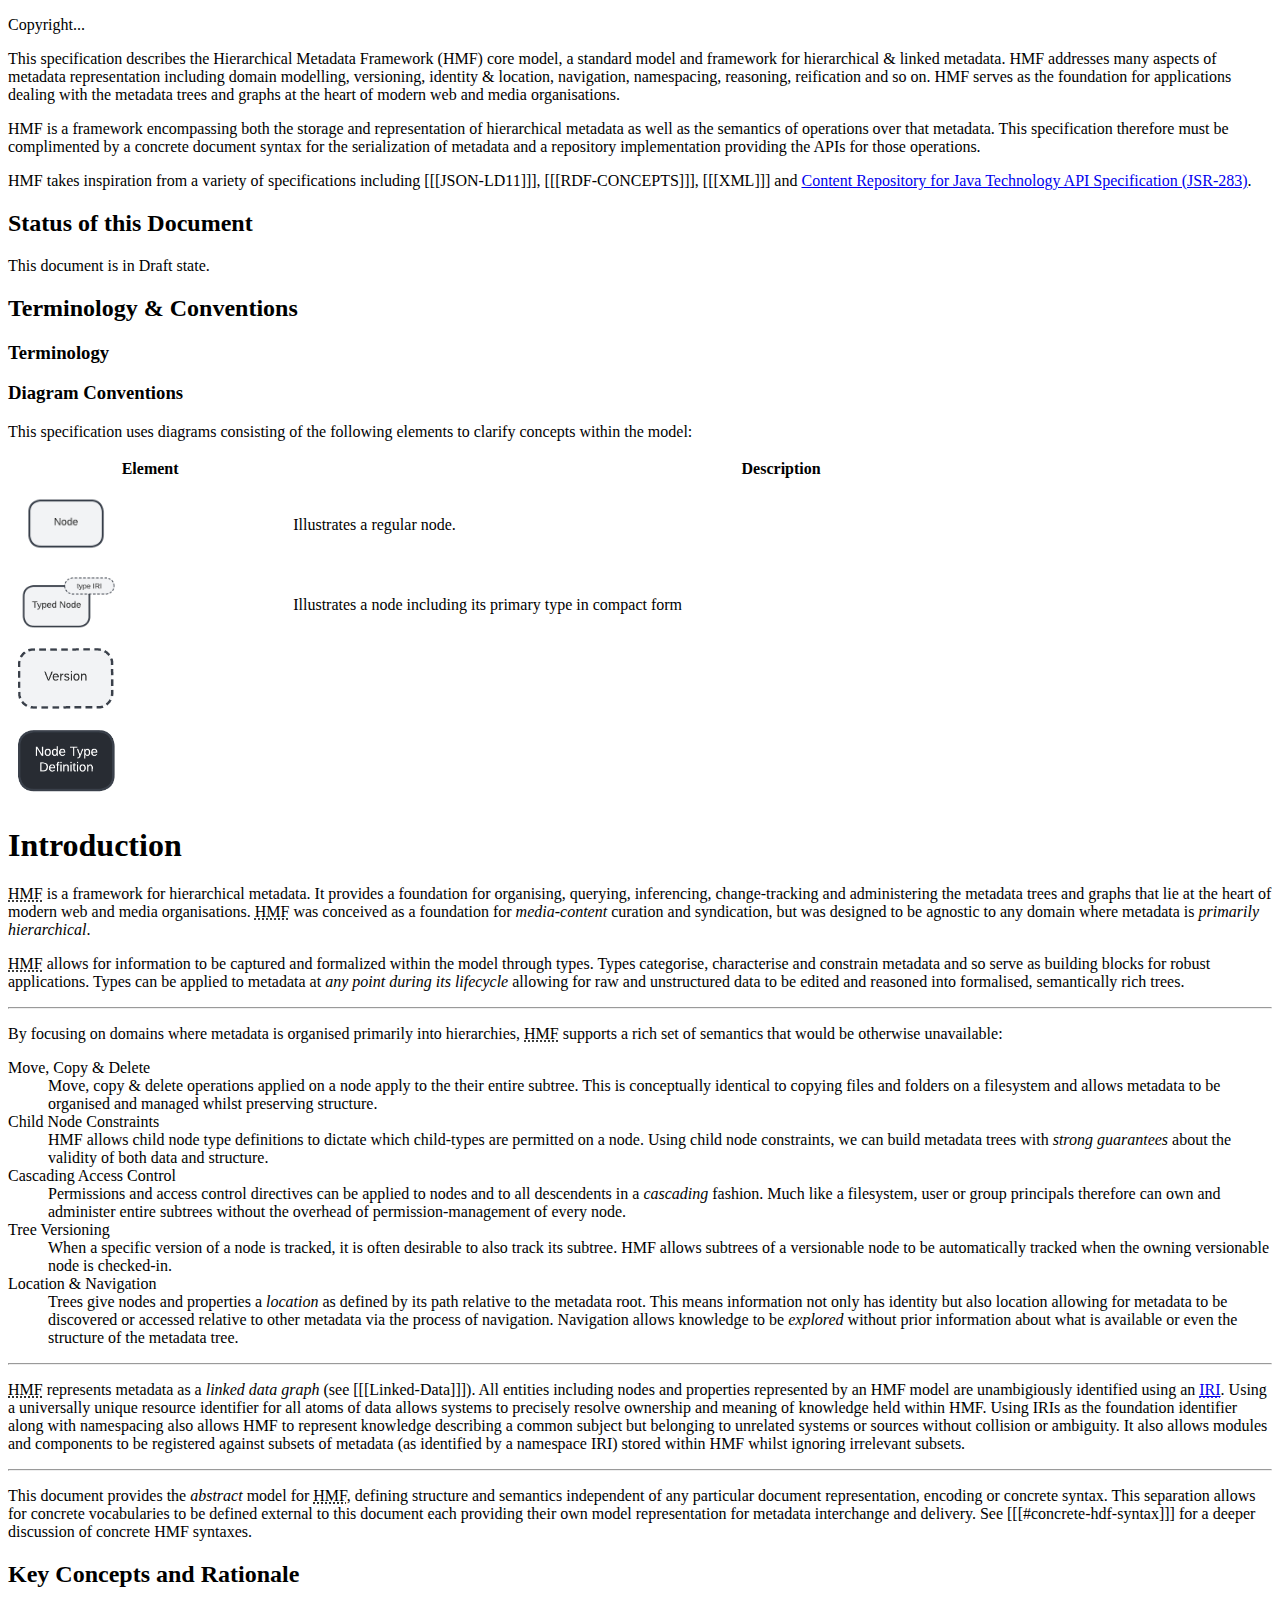
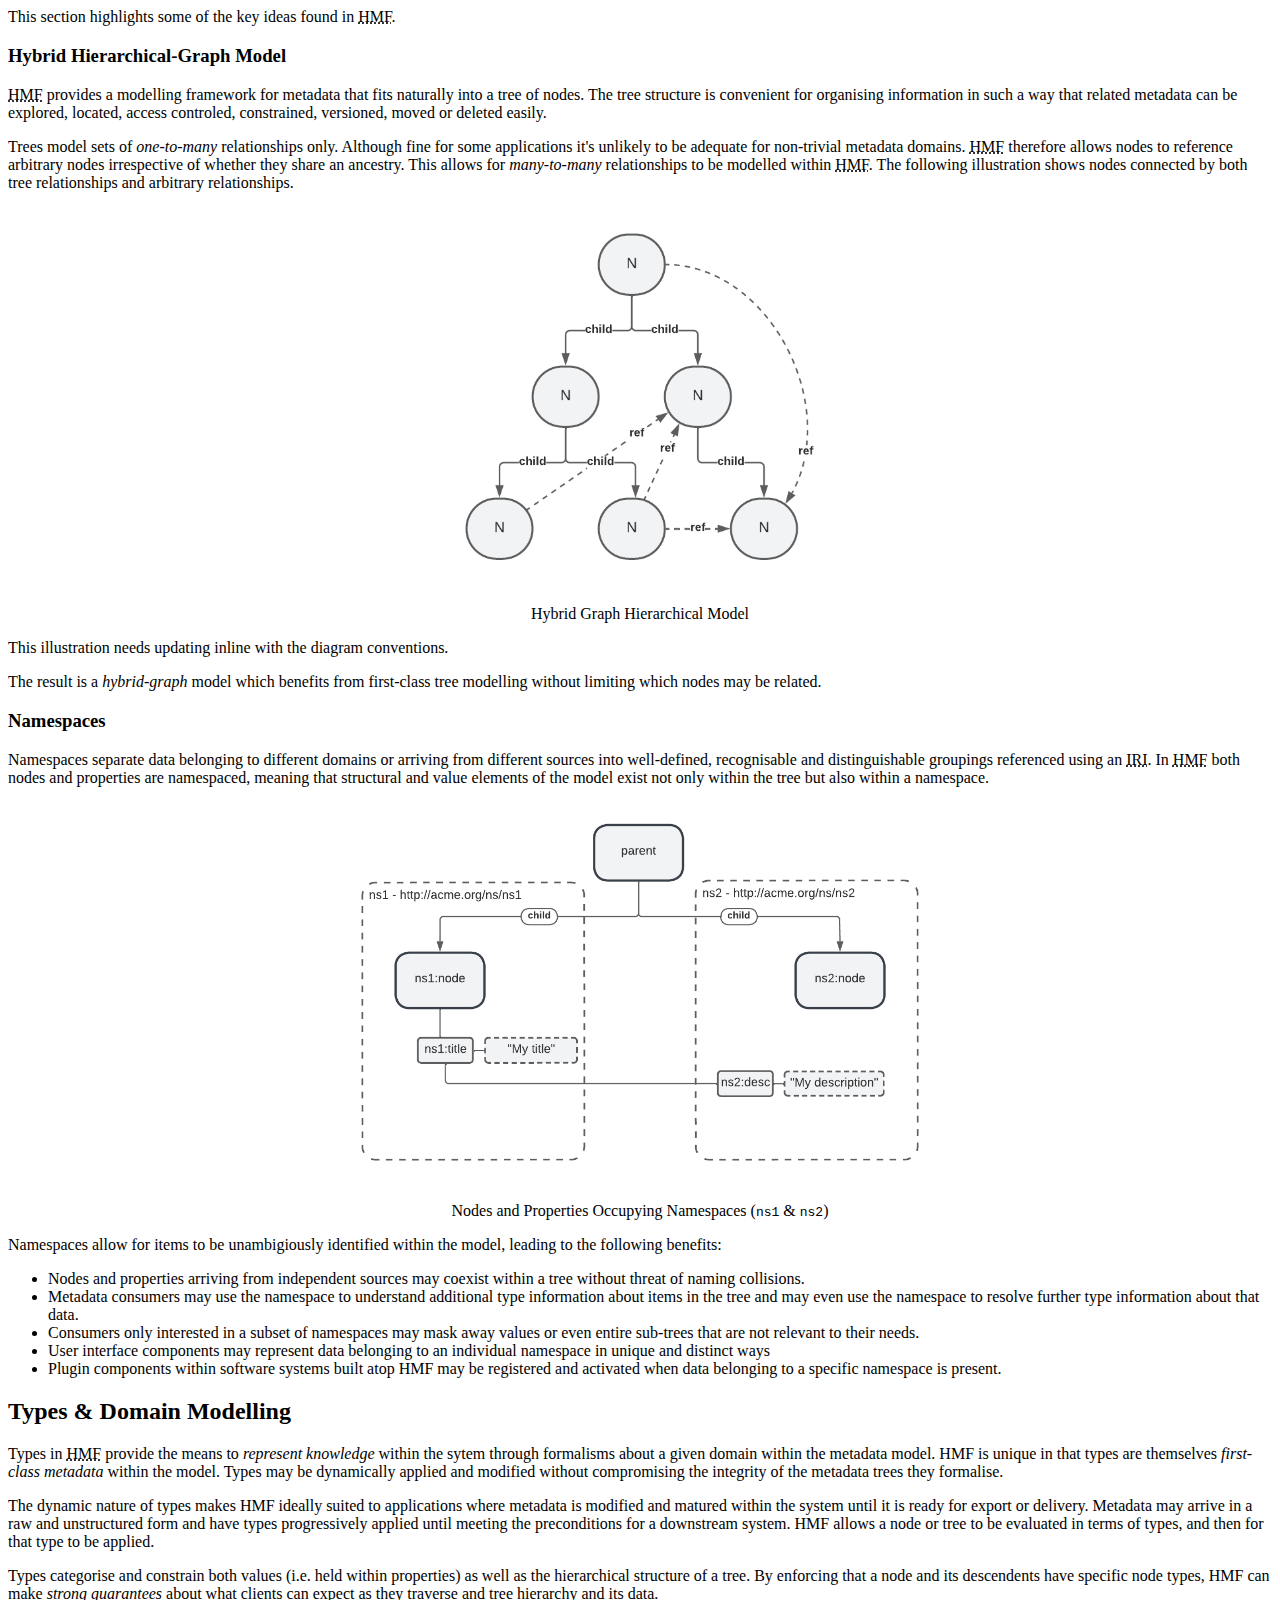
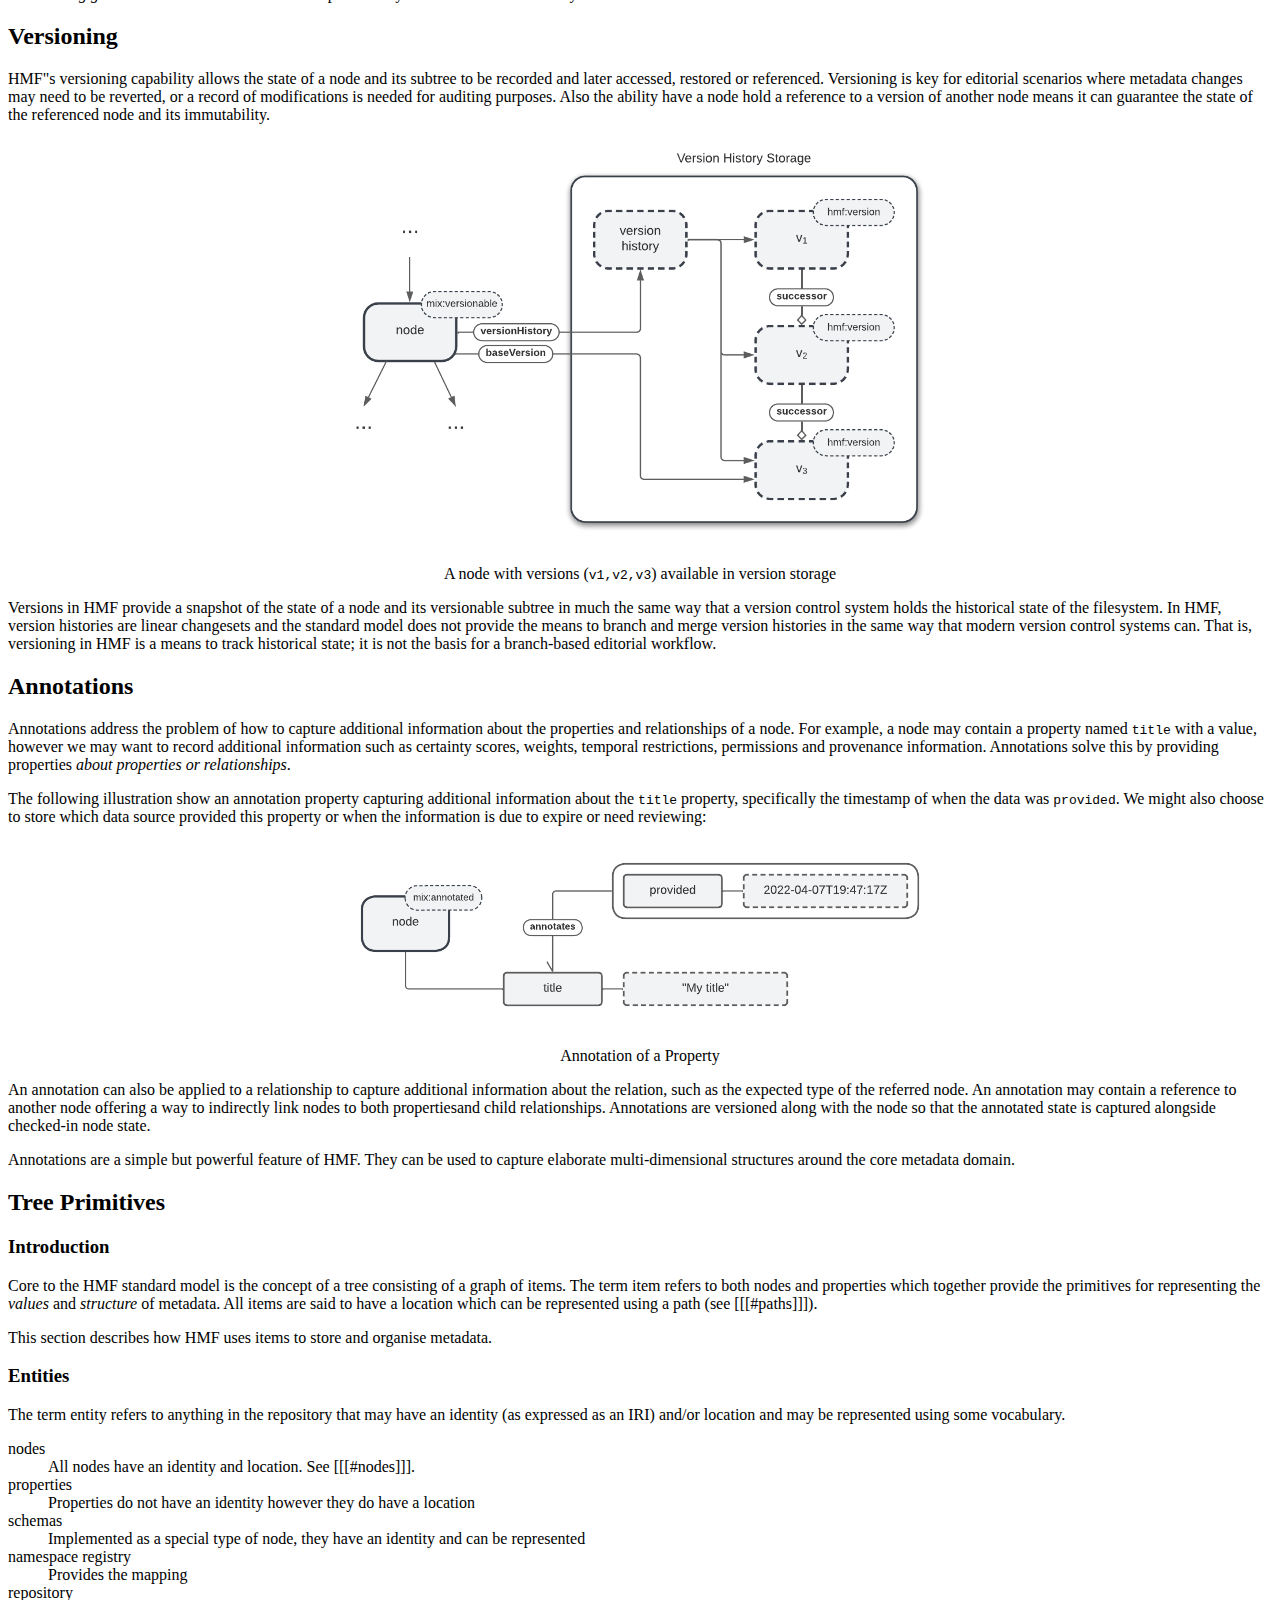
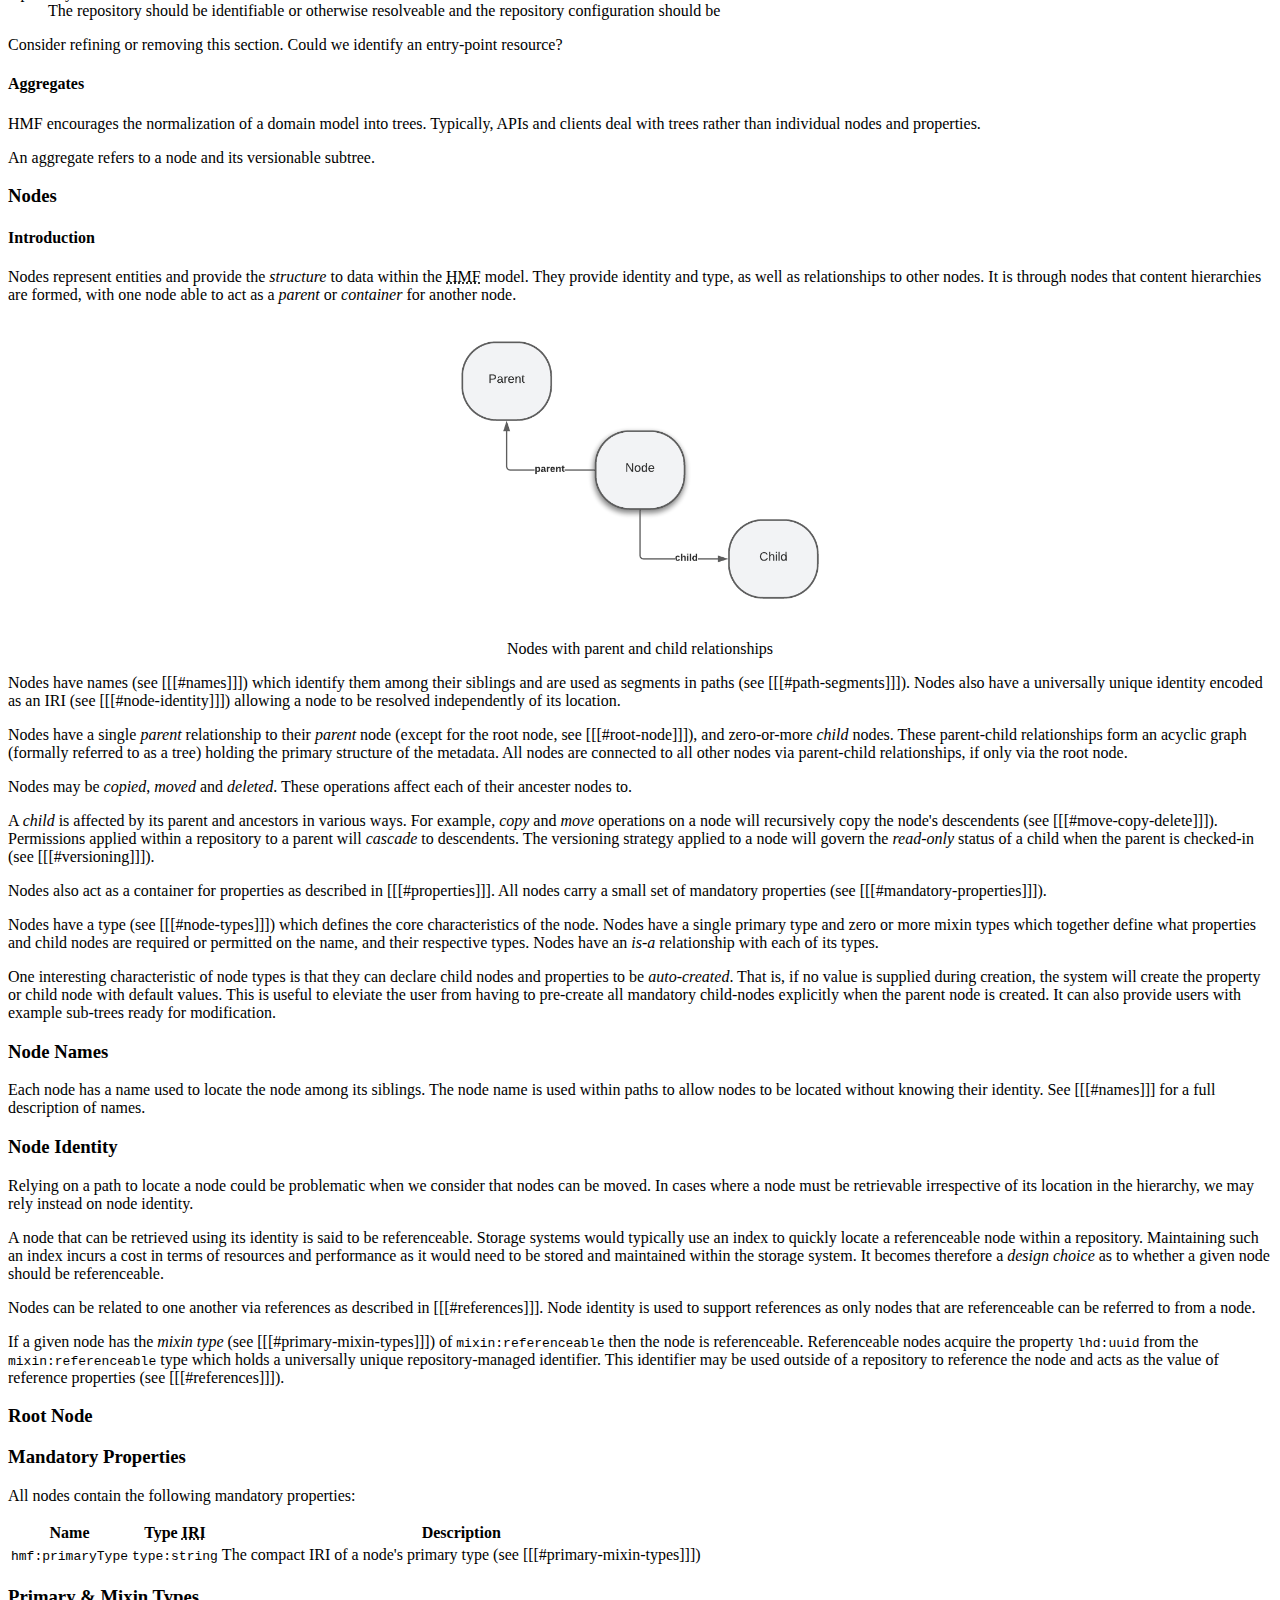
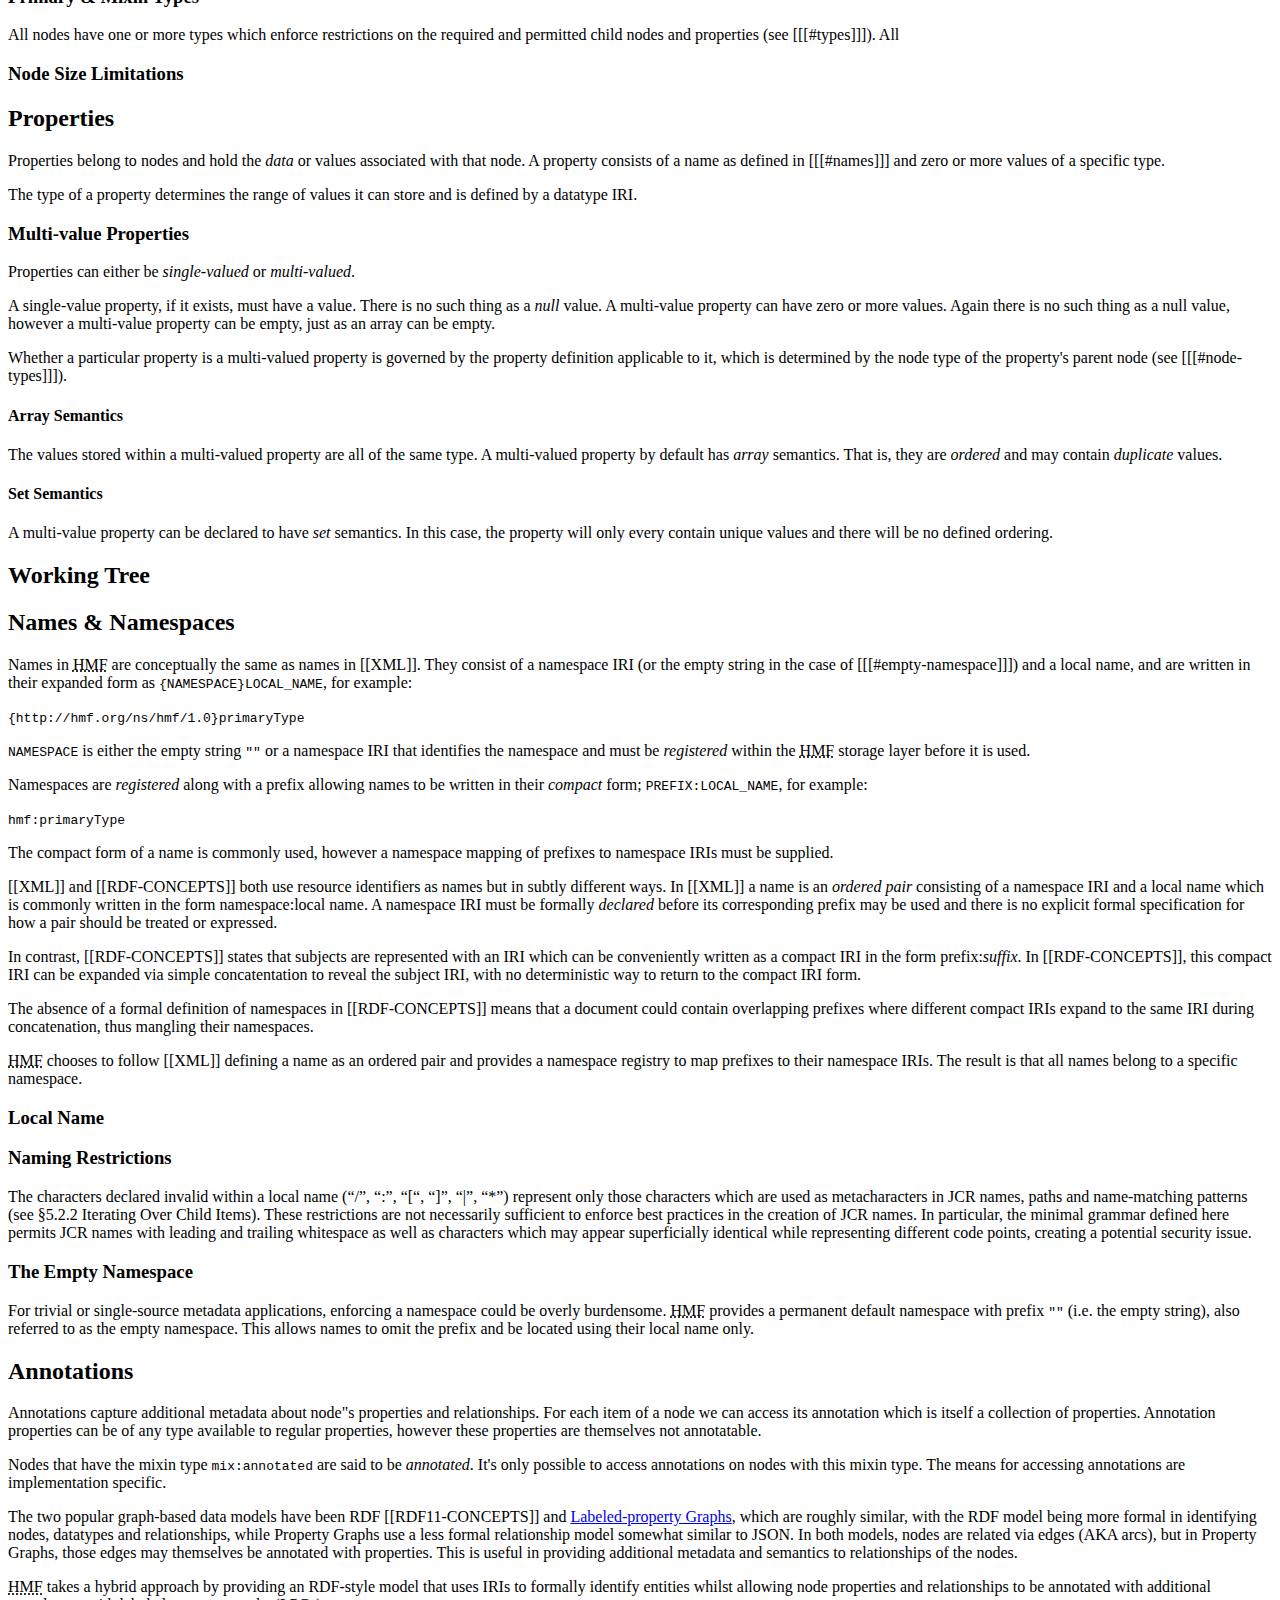
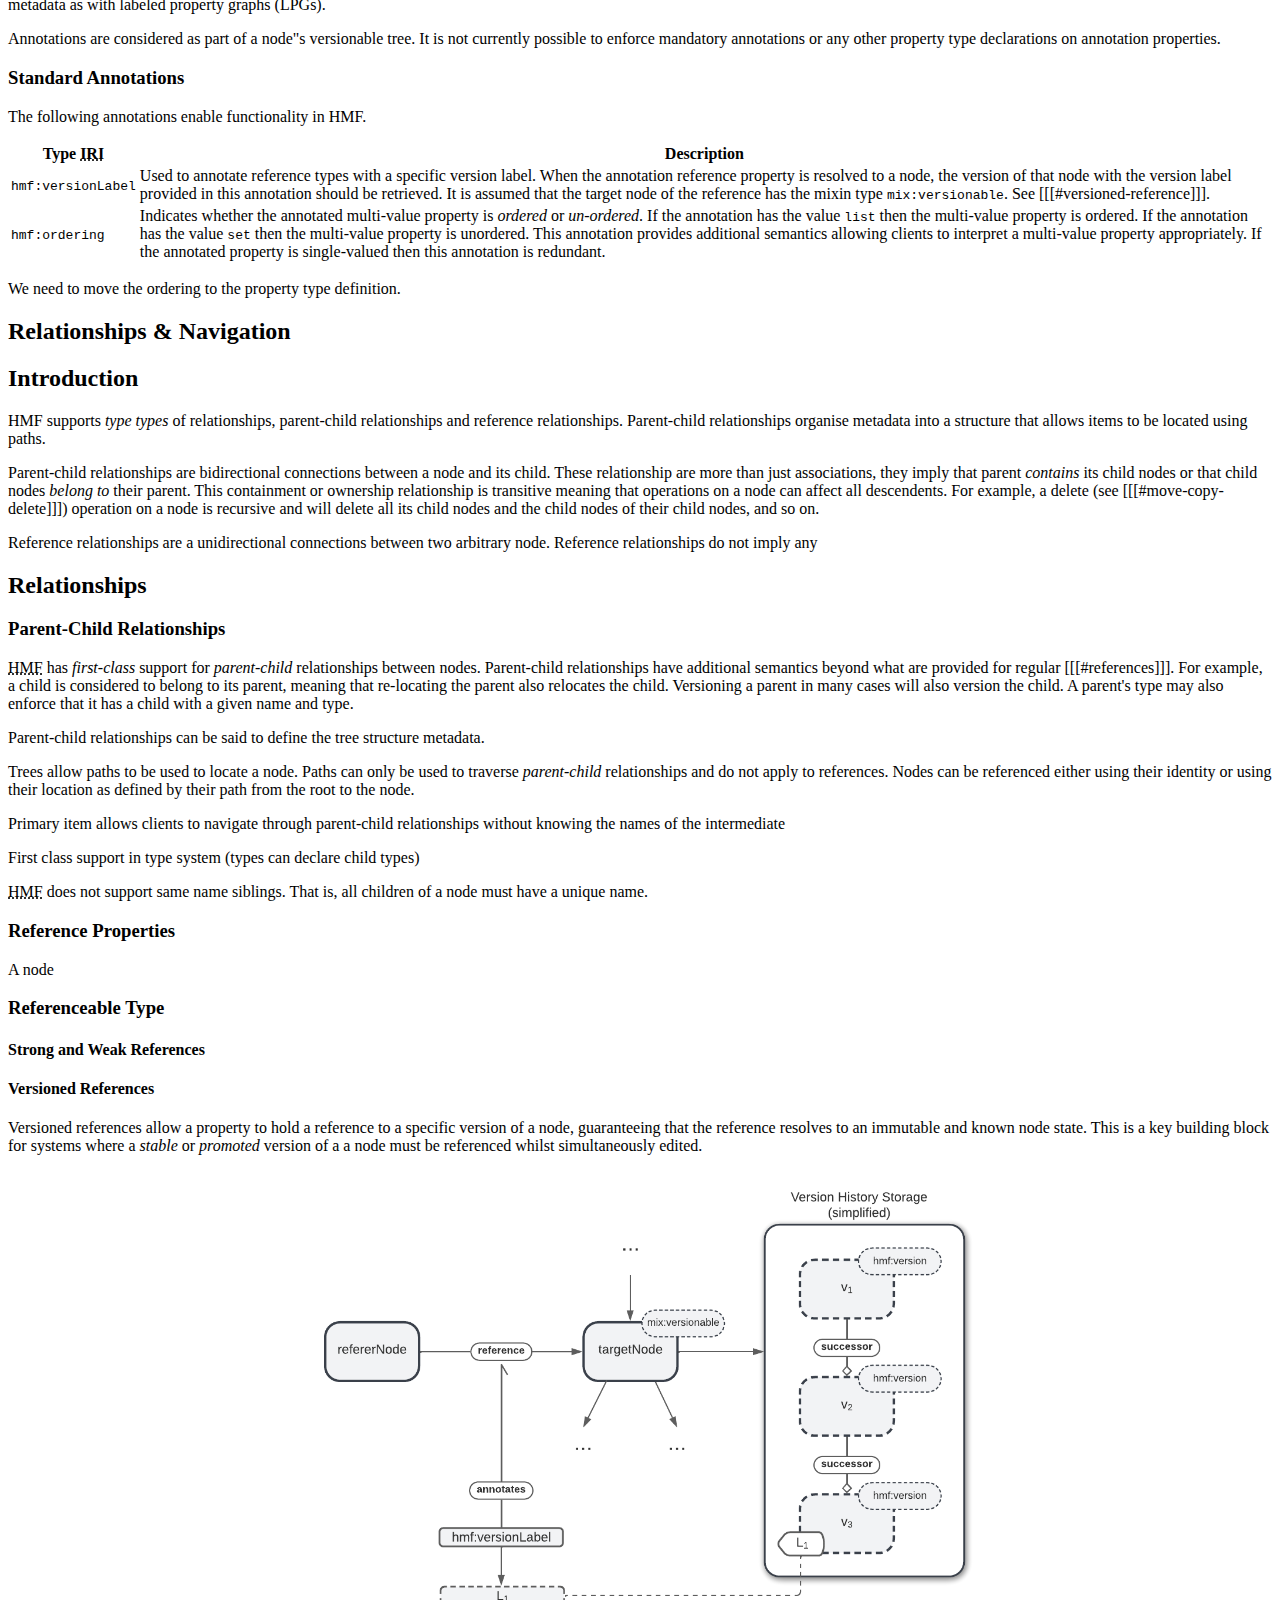
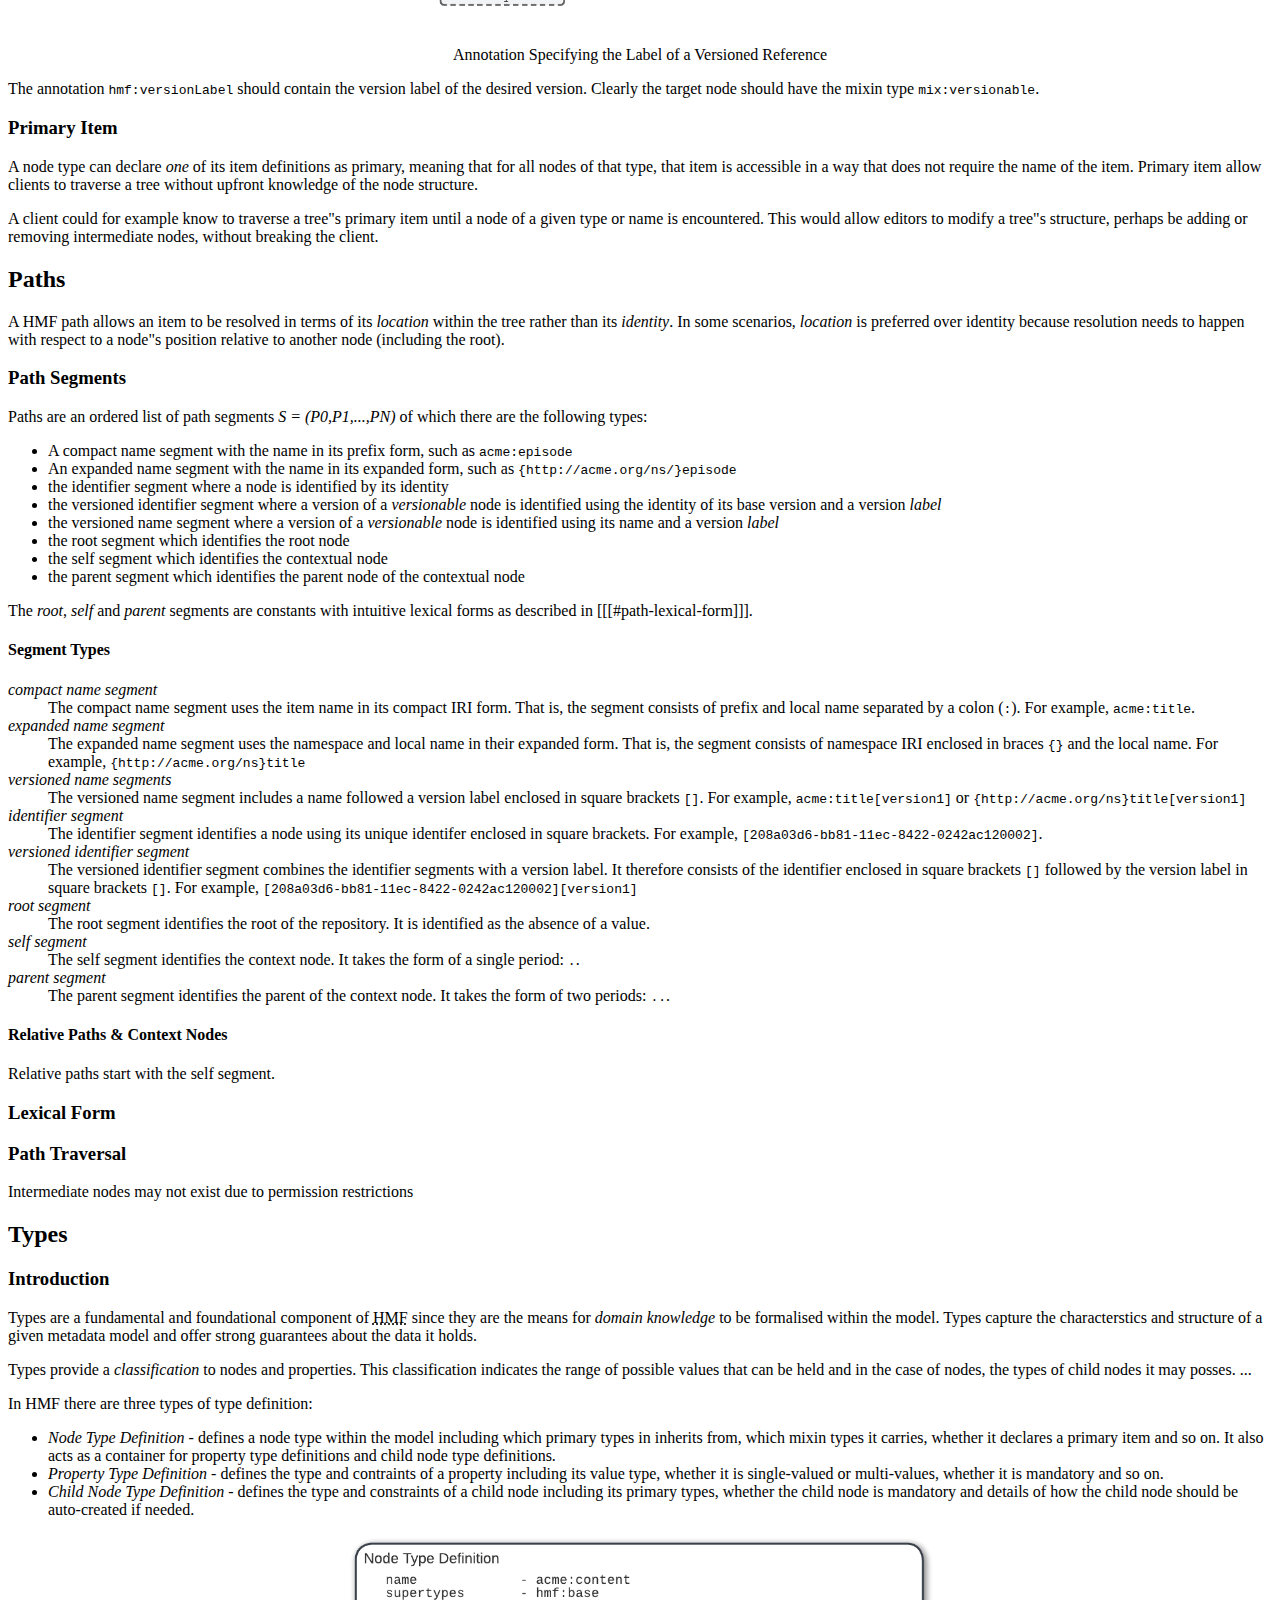
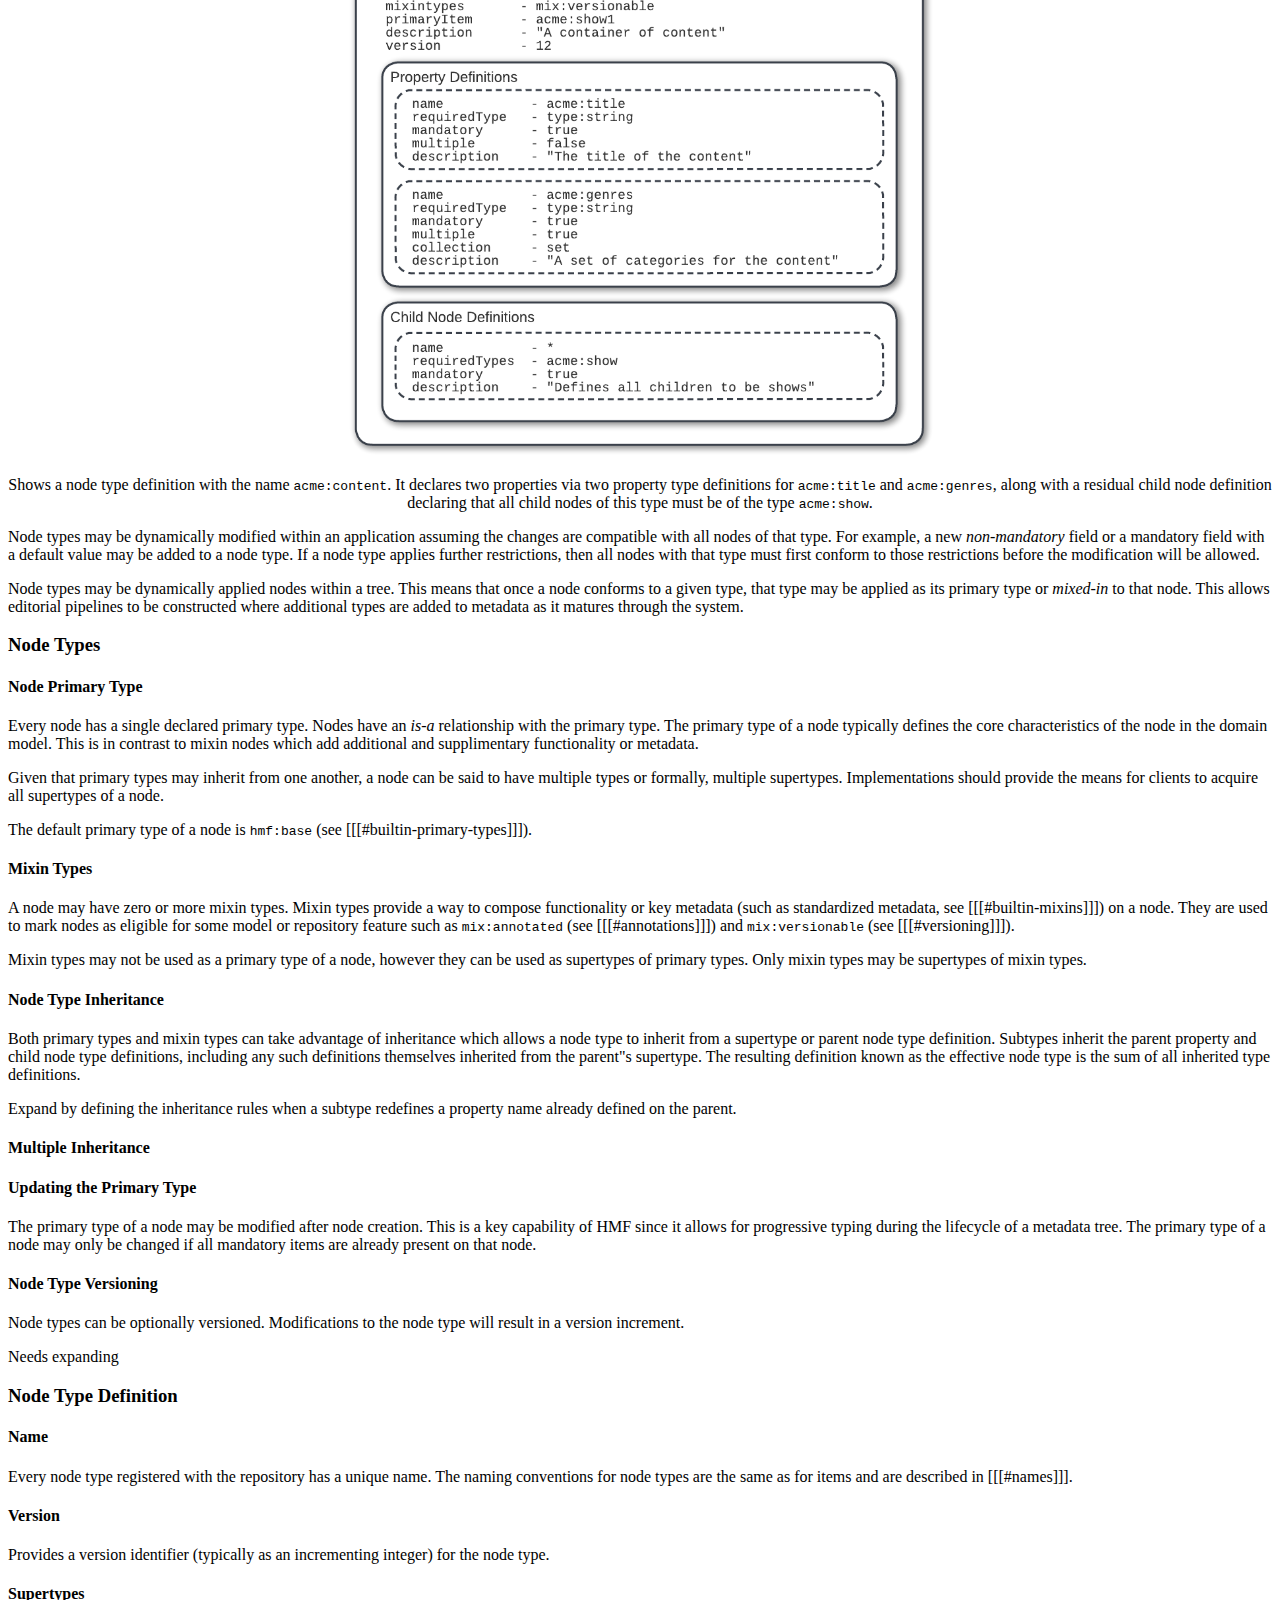
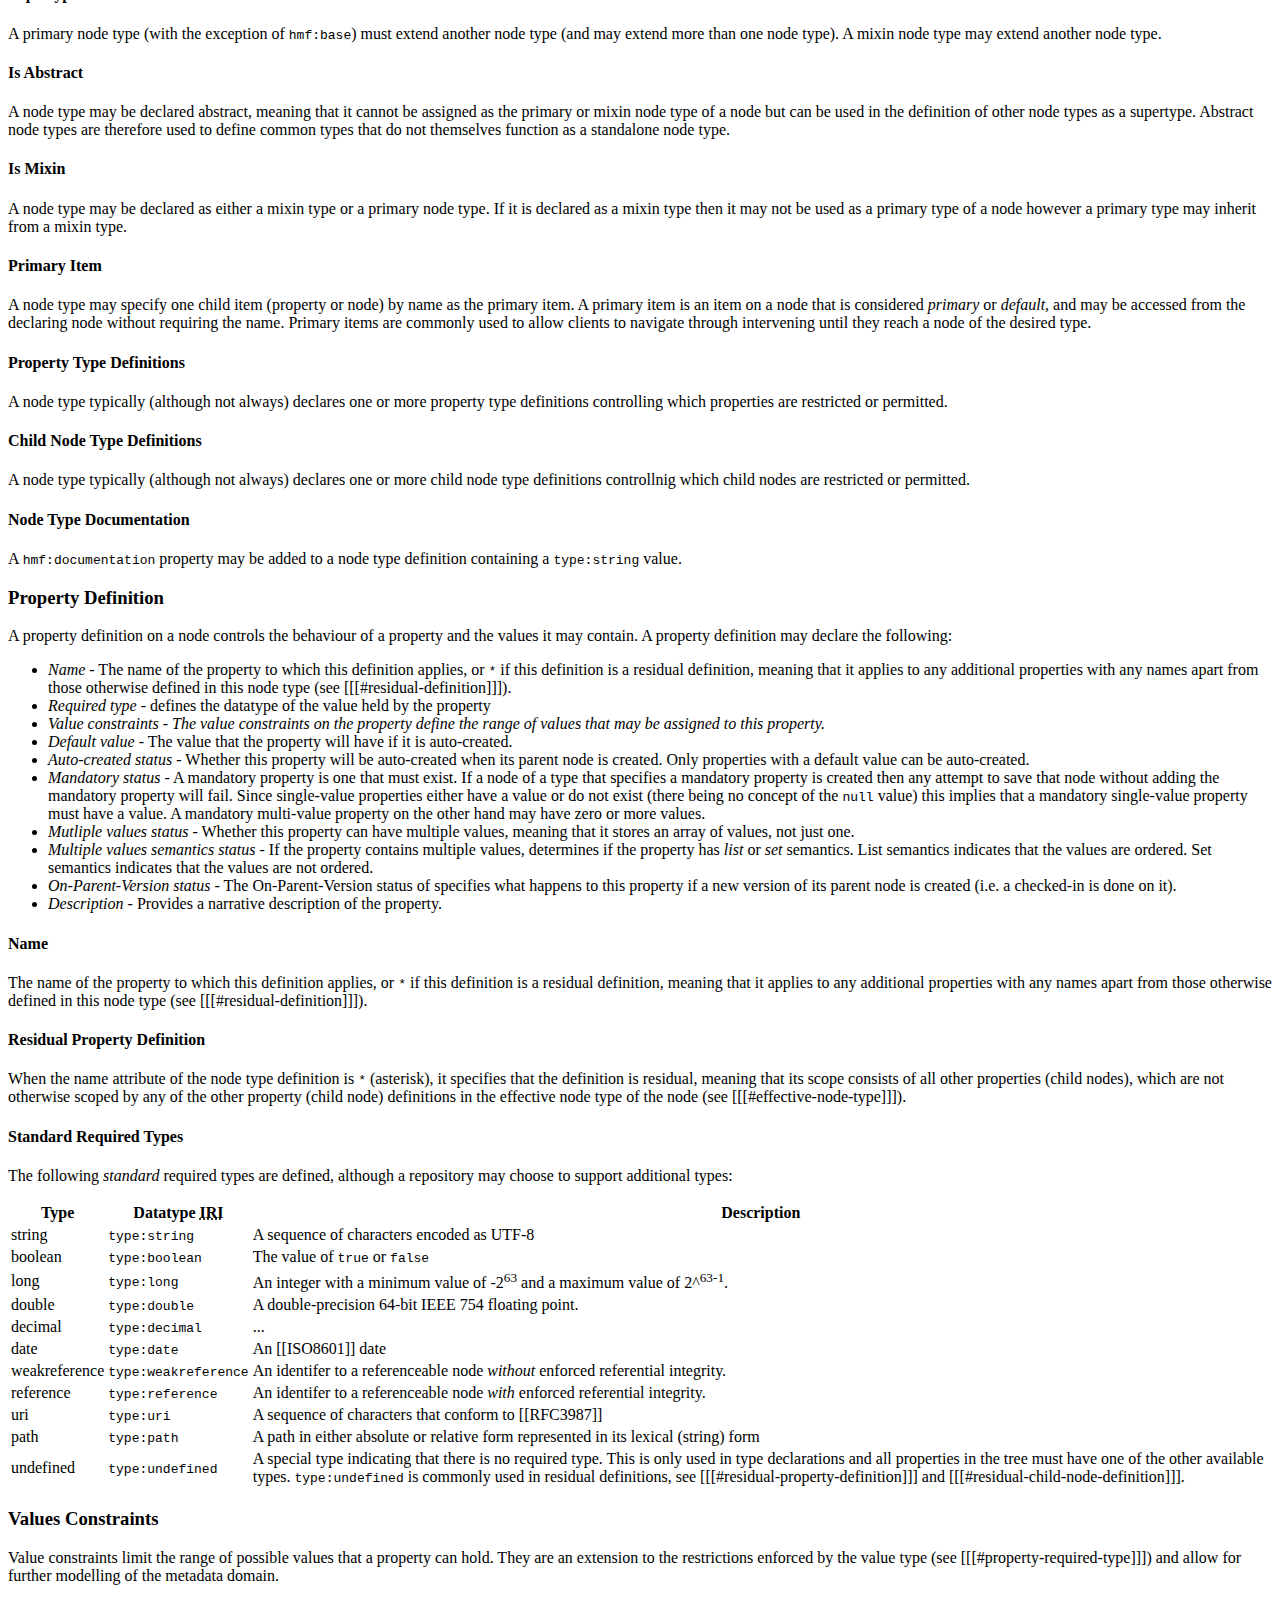
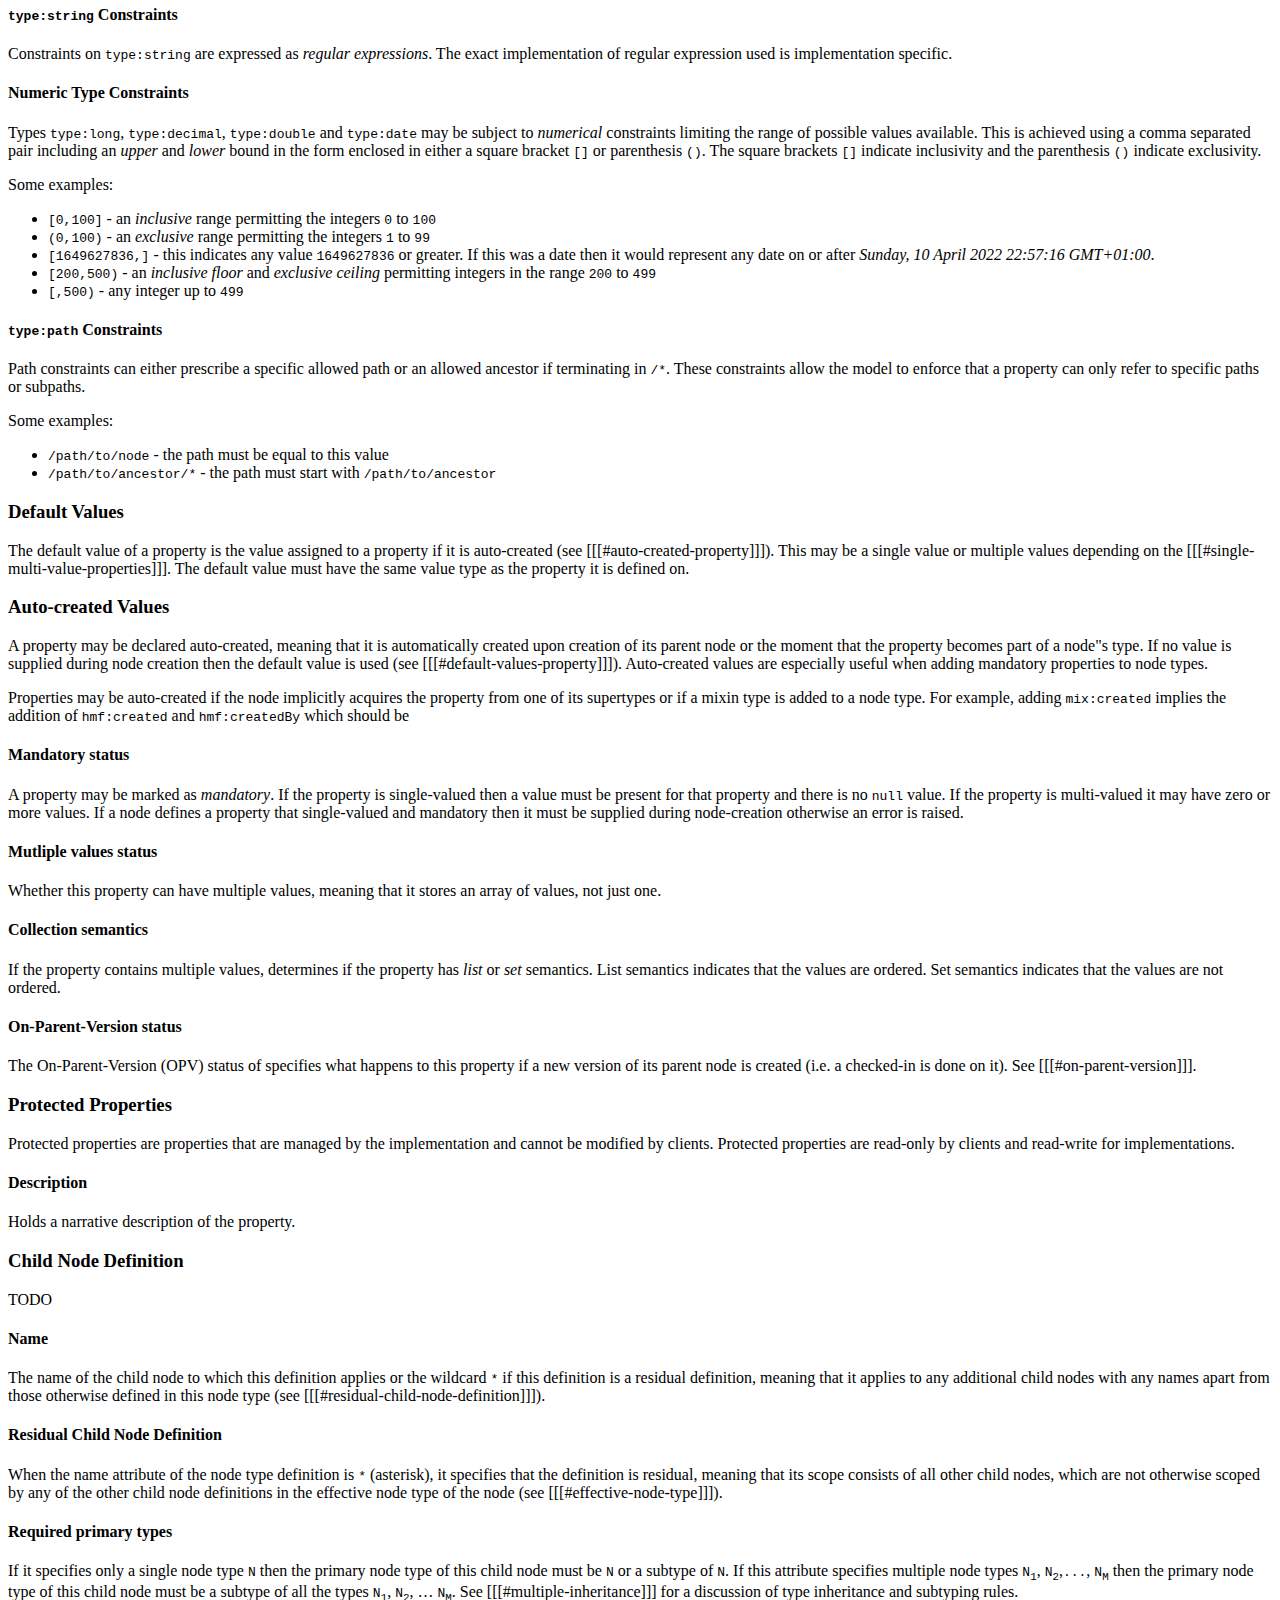
==== commit aea4ec74: "Further doc improvements" ====
--- a/hmf/hmf/index.html
+++ b/hmf/hmf/index.html
@@ -124,8 +124,8 @@
         <p>
             <abbr title="Hierarchical Metadata Framework">HMF</abbr> allows for information to be captured and
             formalized
-            within the model through <a>types</a>. <a>Types</a> categorise, characterise and constrain metadata and
-            so serve as building blocks for robust applications. <a>Types</a> can be applied to metadata at <em>any
+            within the model through <a>types</a>. Types categorise, characterise and constrain metadata and
+            so serve as building blocks for robust applications. Types can be applied to metadata at <em>any
                 point during its lifecycle</em> allowing for raw and unstructured data to be edited and reasoned into
             formalised, semantically rich trees.
         </p>
@@ -2043,24 +2043,7 @@
                     or single domain metadata storage applications.
                 </p>
             </section>
-        </section>
-        <section>
-            <h3 id="custom-value-types">Custom Value Types</h4>
-                <section>
-                    <h4>Defining Custom Types</h4>
-                    <p></p>
-                </section>
-                <section>
-                    <h4>Custom Value Type Registry</h4>
-                    <p>
-
-                    </p>
-                </section>
-        </section>
-        <section>
-            <h3 id="observation">Observation</h4>
-
-        </section>
+        </section>s
     </section>
 
     <section class="informative">
@@ -2077,7 +2060,87 @@
     </section>
 
     <section class="informative">
-        <h2>Relationship to RDF</h2>
+        <h2>Relationship to <abbr title="Resource Description Framework">RDF</abbr></h2>
+        <section>
+            <h3>Introduction</h3>
+            <p>
+                The Resource Description Framework (<abbr title="Resource Description Framework">RDF</abbr>)
+                package of specifications is an attempt to address the general problem of information storage and
+                representation on the web. HMF is an attempt to address the specific problem of metadata tree
+                storage and representation within organizations. Although their goals are different,
+                there are a set of problems germane to metadata representation for which RDF has solutions:
+                <ul>
+                    <li>
+                        Graph representation - RDF provides a general purpose <a
+                            data-cite="rdf11-concepts#data-model">graph-based data model</a>
+                        consisting of facts (formally <a
+                            data-cite="rdf11-concepts#resources-and-statements">statements</a>)
+                        about <em>things</em> (formally <a
+                            data-cite="rdf11-concepts#resources-and-statements">resources</a>)
+                        encoded as triplets. RDF introduces the concept of a <a
+                            data-cite="rdf11-concepts#dfn-named-graph">named graph</a> which is a powerful
+                        building block when working with large metadata datasets. HMF overlays a
+                        <em>tree-based data model</em> atop the RDF general purpose graph-based data model.
+                    </li>
+                    <li>IRIs for everything - RDF uses IRIs as the means for identification of entities (or in RDF;
+                        resources) and types. The use of IRIs
+                    </li>
+                    <li>Compact IRIs and Namespacing - everything in RDF is identified using an IRI which creates the
+                        need for a shorthand alternative to help with readibility. RDF introduces the concepts of a
+                        <a data-cite="rdf11-concepts#namespace">namespace and prefix</a> which are used abbreviate an
+                        IRI especially during serialization.
+                        RDF does not however formally define a namespace within the model, describing them as
+                        <em><a data-cite="rdf11-concepts#namespace">merely a syntactic convenience for abbreviating
+                                IRIs</a></em>. HMF recognises the need for namespaces as <em>extensible name
+                            collections</em> provding named and managed scope.
+                    </li>
+
+                    <li>Reification of information and relationships - </li>
+                    <li>Encoding and internationalization - RDF and supporting specifications and vocabularies
+                        include support string internationalization (using [[[BCP47]]] <a
+                            data-cite="rdf11-concepts#dfn-language-tag">language tags</a>) as well as mechanisms
+                        for encoding a <a data-cite="json-ld11#base-direction">base direction</a> for text.</li>
+                </ul>
+            </p>
+            <p>
+                Each of these points are elaborated over the following sections.
+            </p>
+        </section>
+        <section>
+            <h3>Graph-based data model</h3>
+            <p>
+
+            </p>
+        </section>
+        <section>
+            <h3>RDF Goals</h3>
+            <p>
+                The Resource Description Framework (<abbr title="Resource Description Framework">RDF</abbr>) is a
+                general purpose <a data-cite="rdf11-concepts#data-model">graph-based data model</a> and framework for <a
+                    data-cite="rdf-concepts#section-Introduction">representing information on the web</a>. The RDF
+                model consists of facts (formally <a data-cite="rdf11-concepts#resources-and-statements">statements</a>)
+                about <em>things</em> (formally <a data-cite="rdf11-concepts#resources-and-statements">resources</a>)
+                encoded as triplets.
+            </p>
+        </section>
+        <section>
+            <h3>IRIs As Identifiers</h3>
+            <p>
+
+            </p>
+        </section>
+        <section>
+            <h3>Graph-based data model</h3>
+            <p>
+
+            </p>
+        </section>
+        <section>
+            <h3></h3>
+            <p>
+
+            </p>
+        </section>
     </section>
 
     <section class="appendix informative">
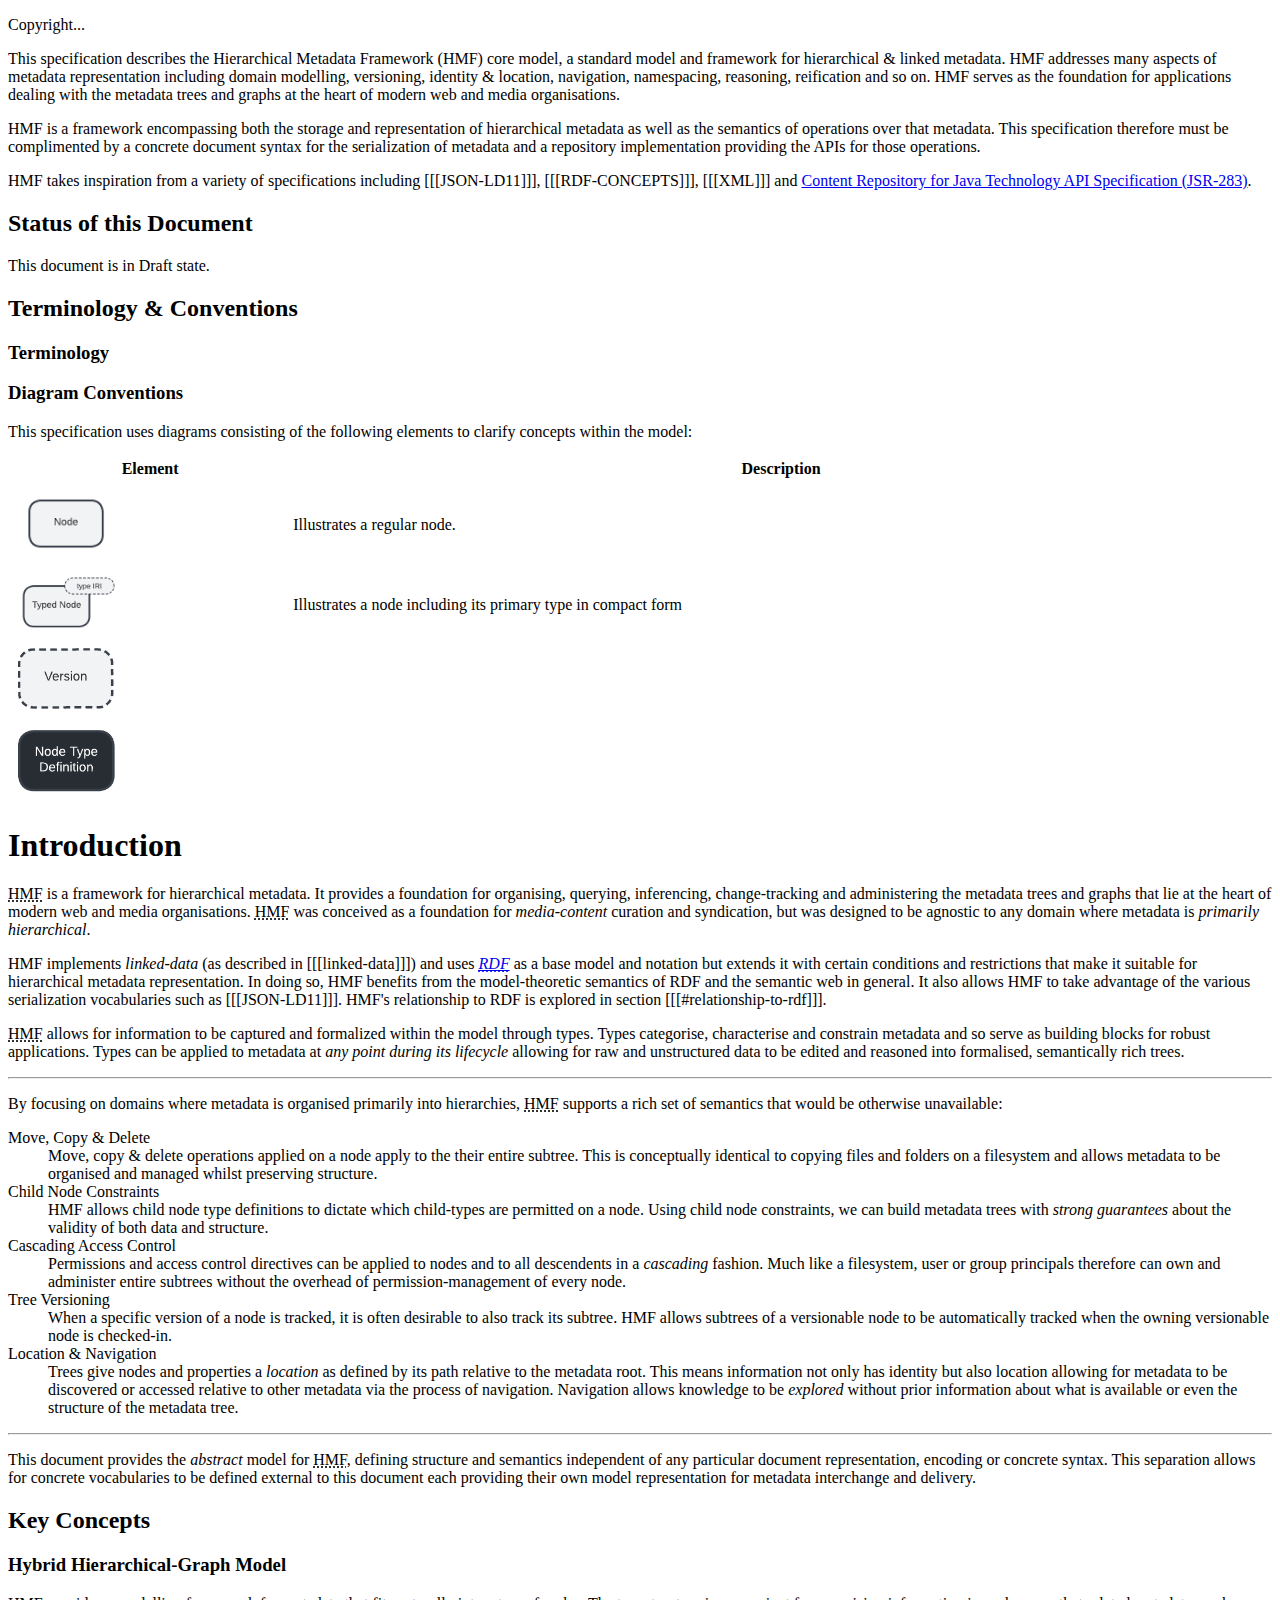
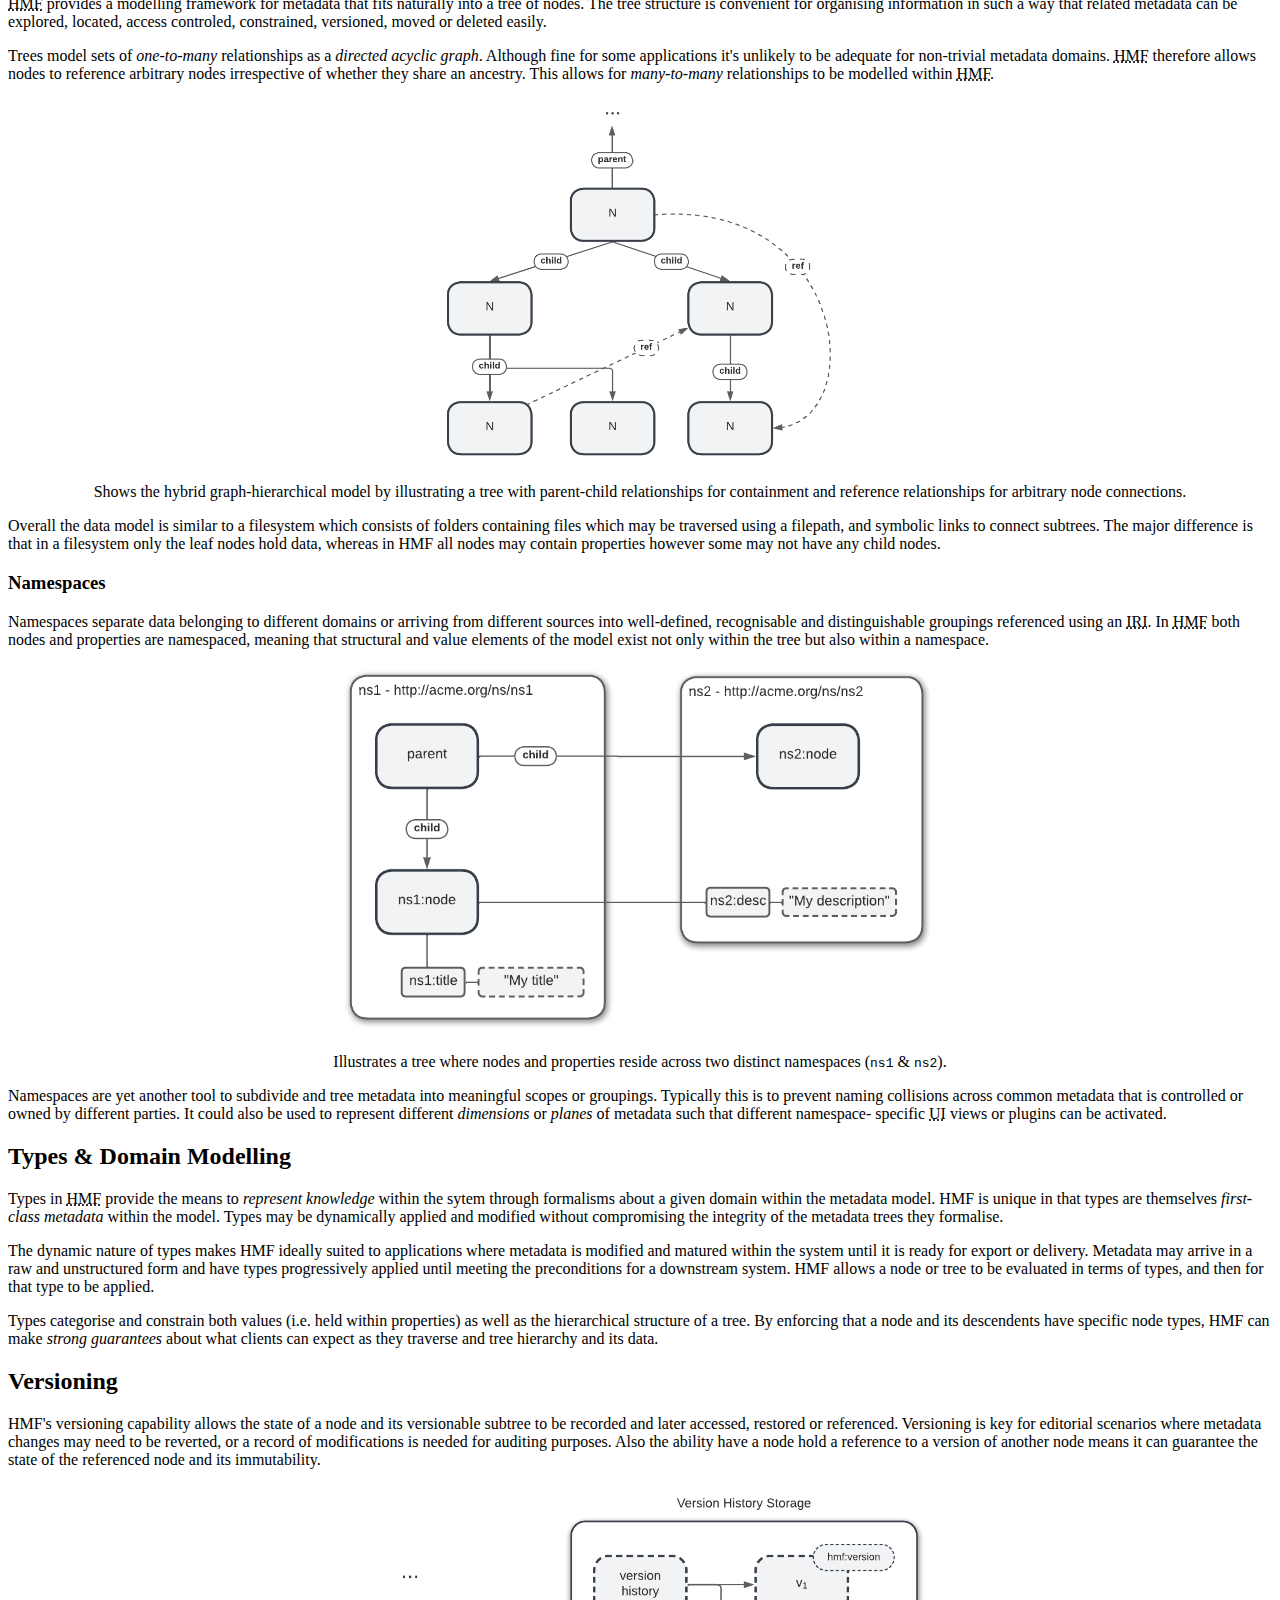
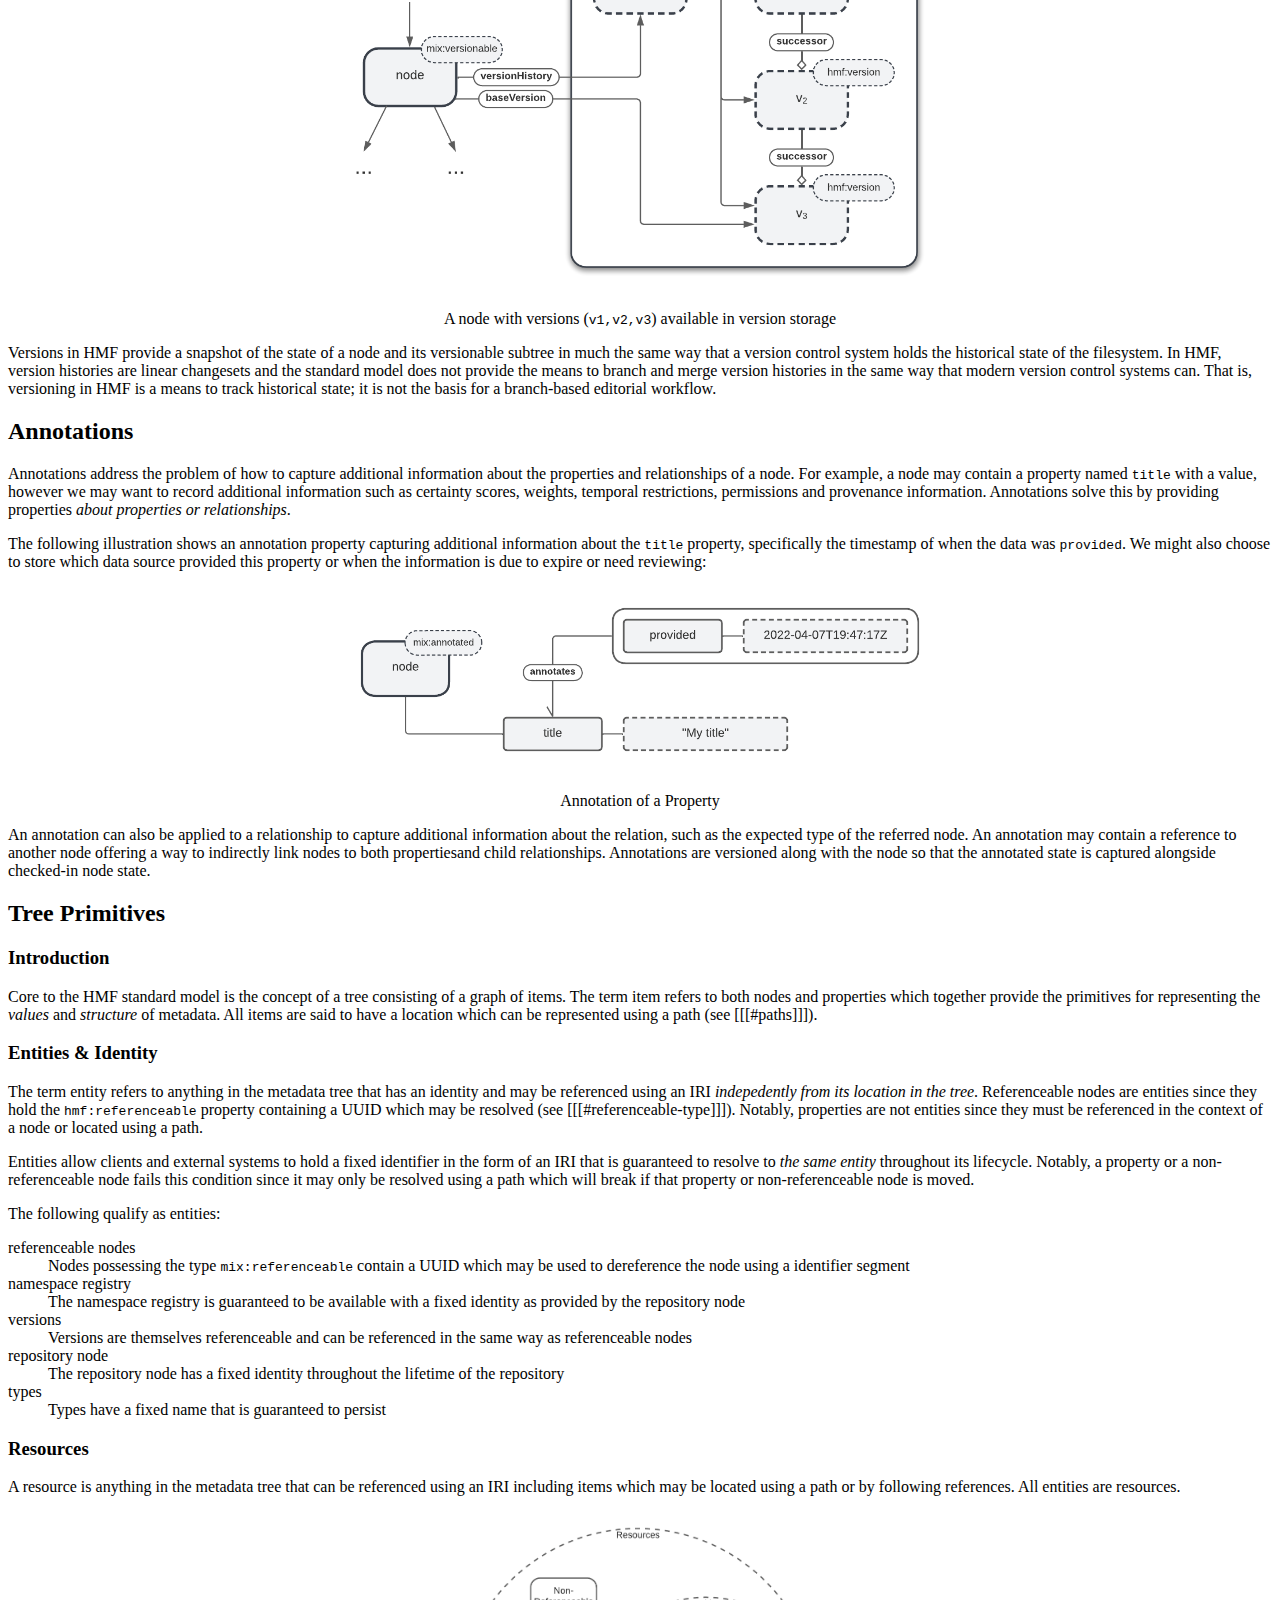
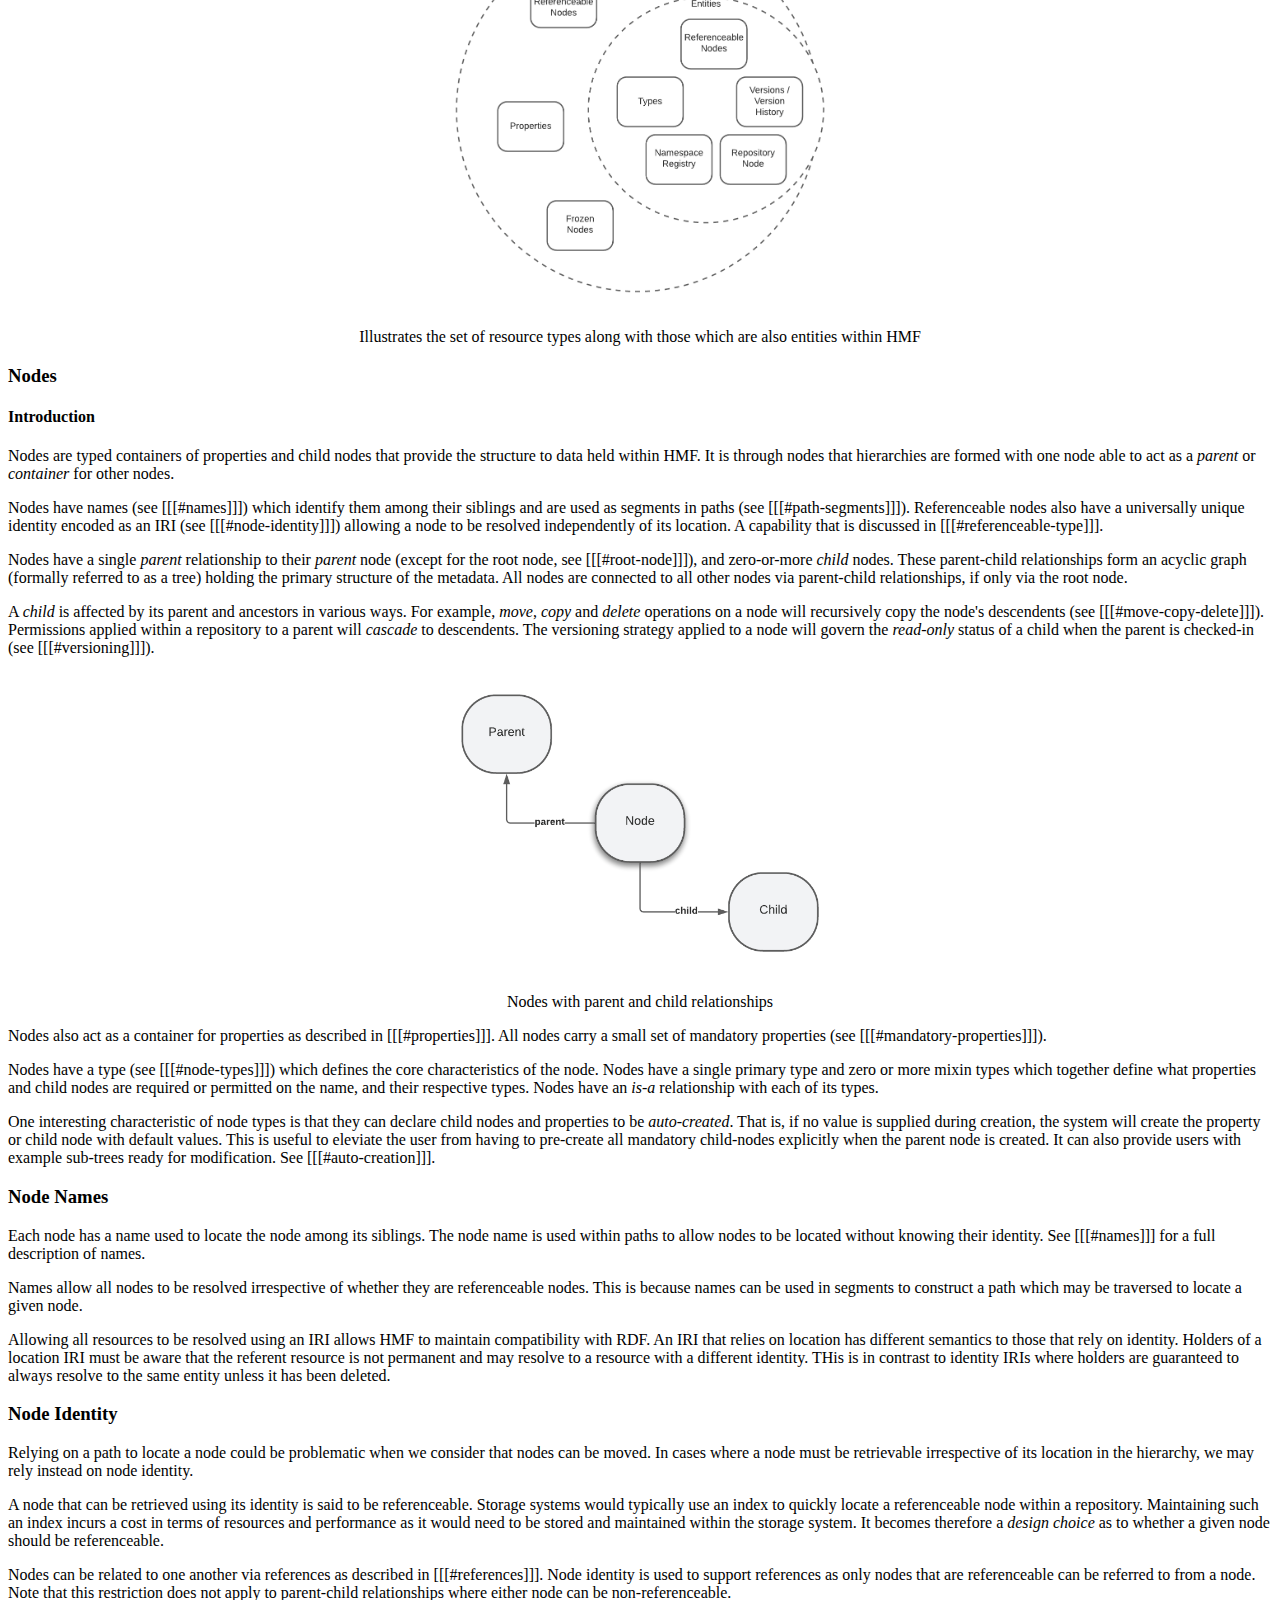
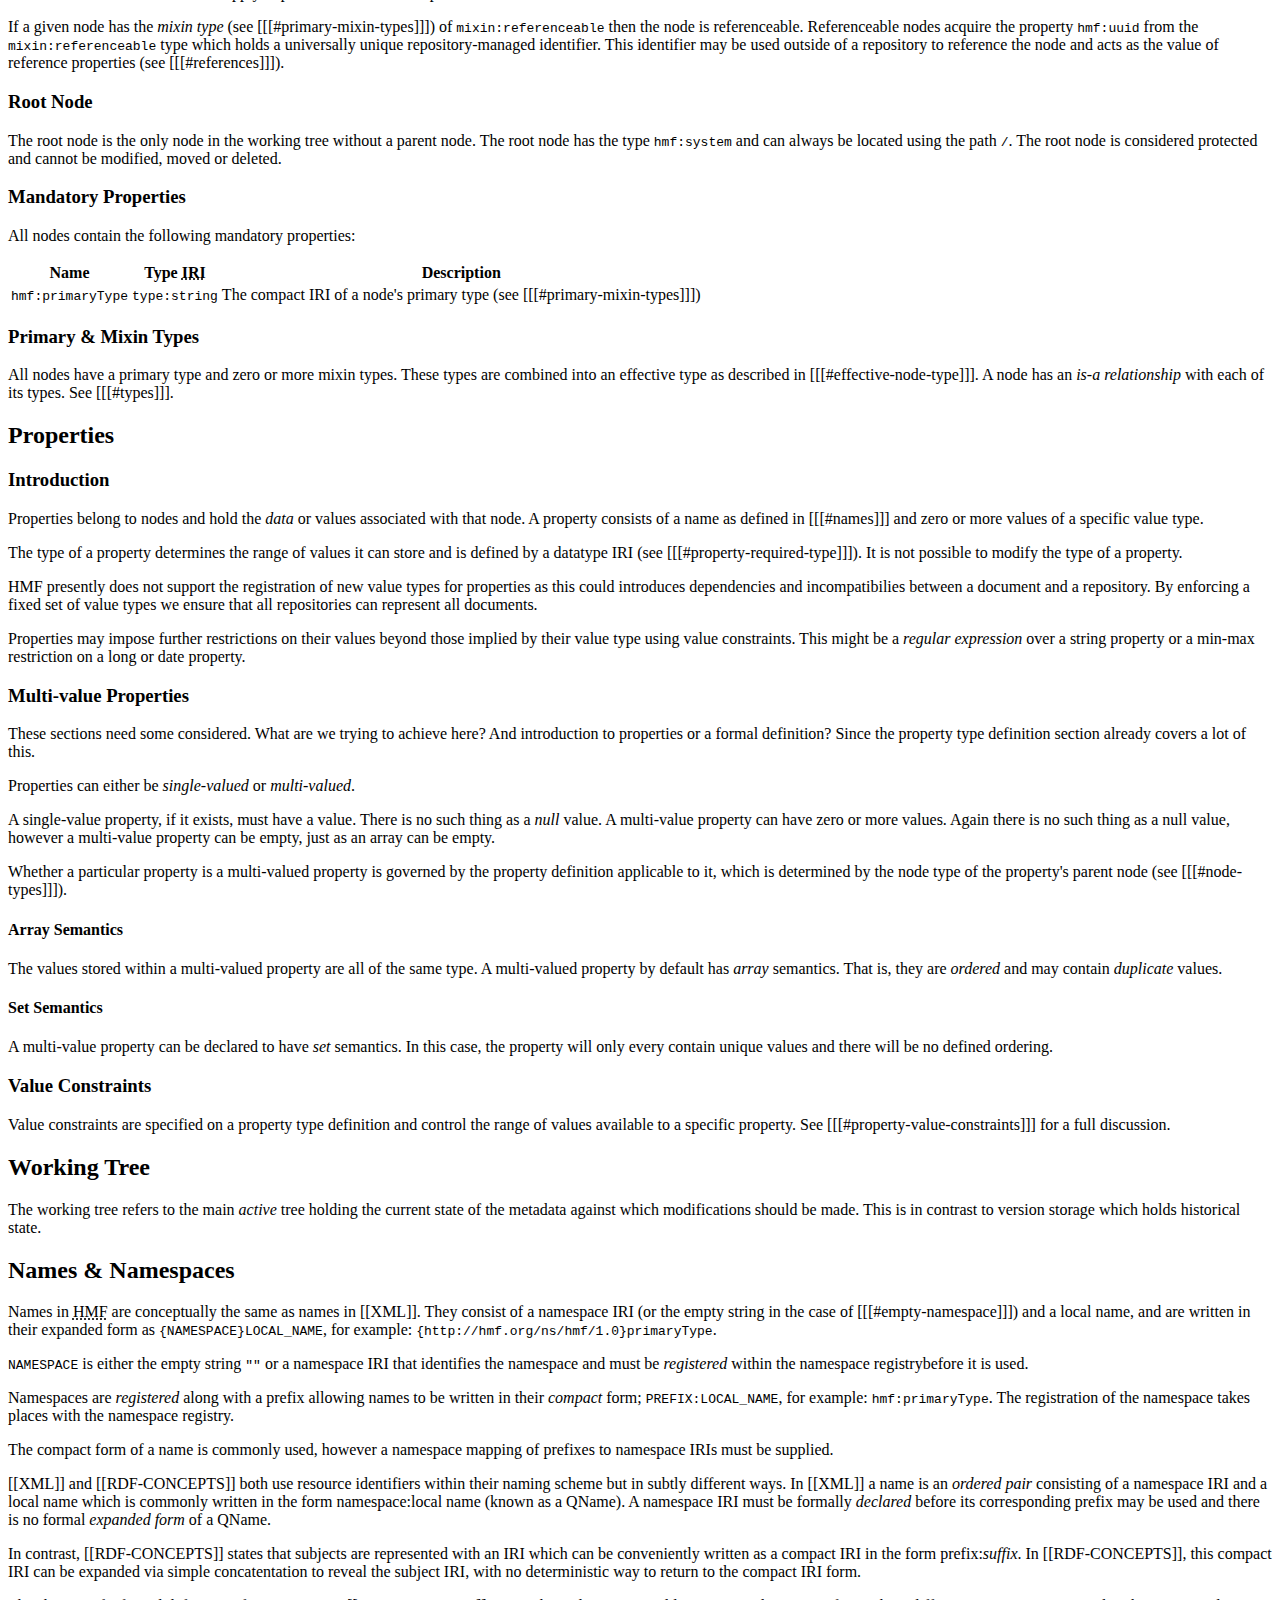
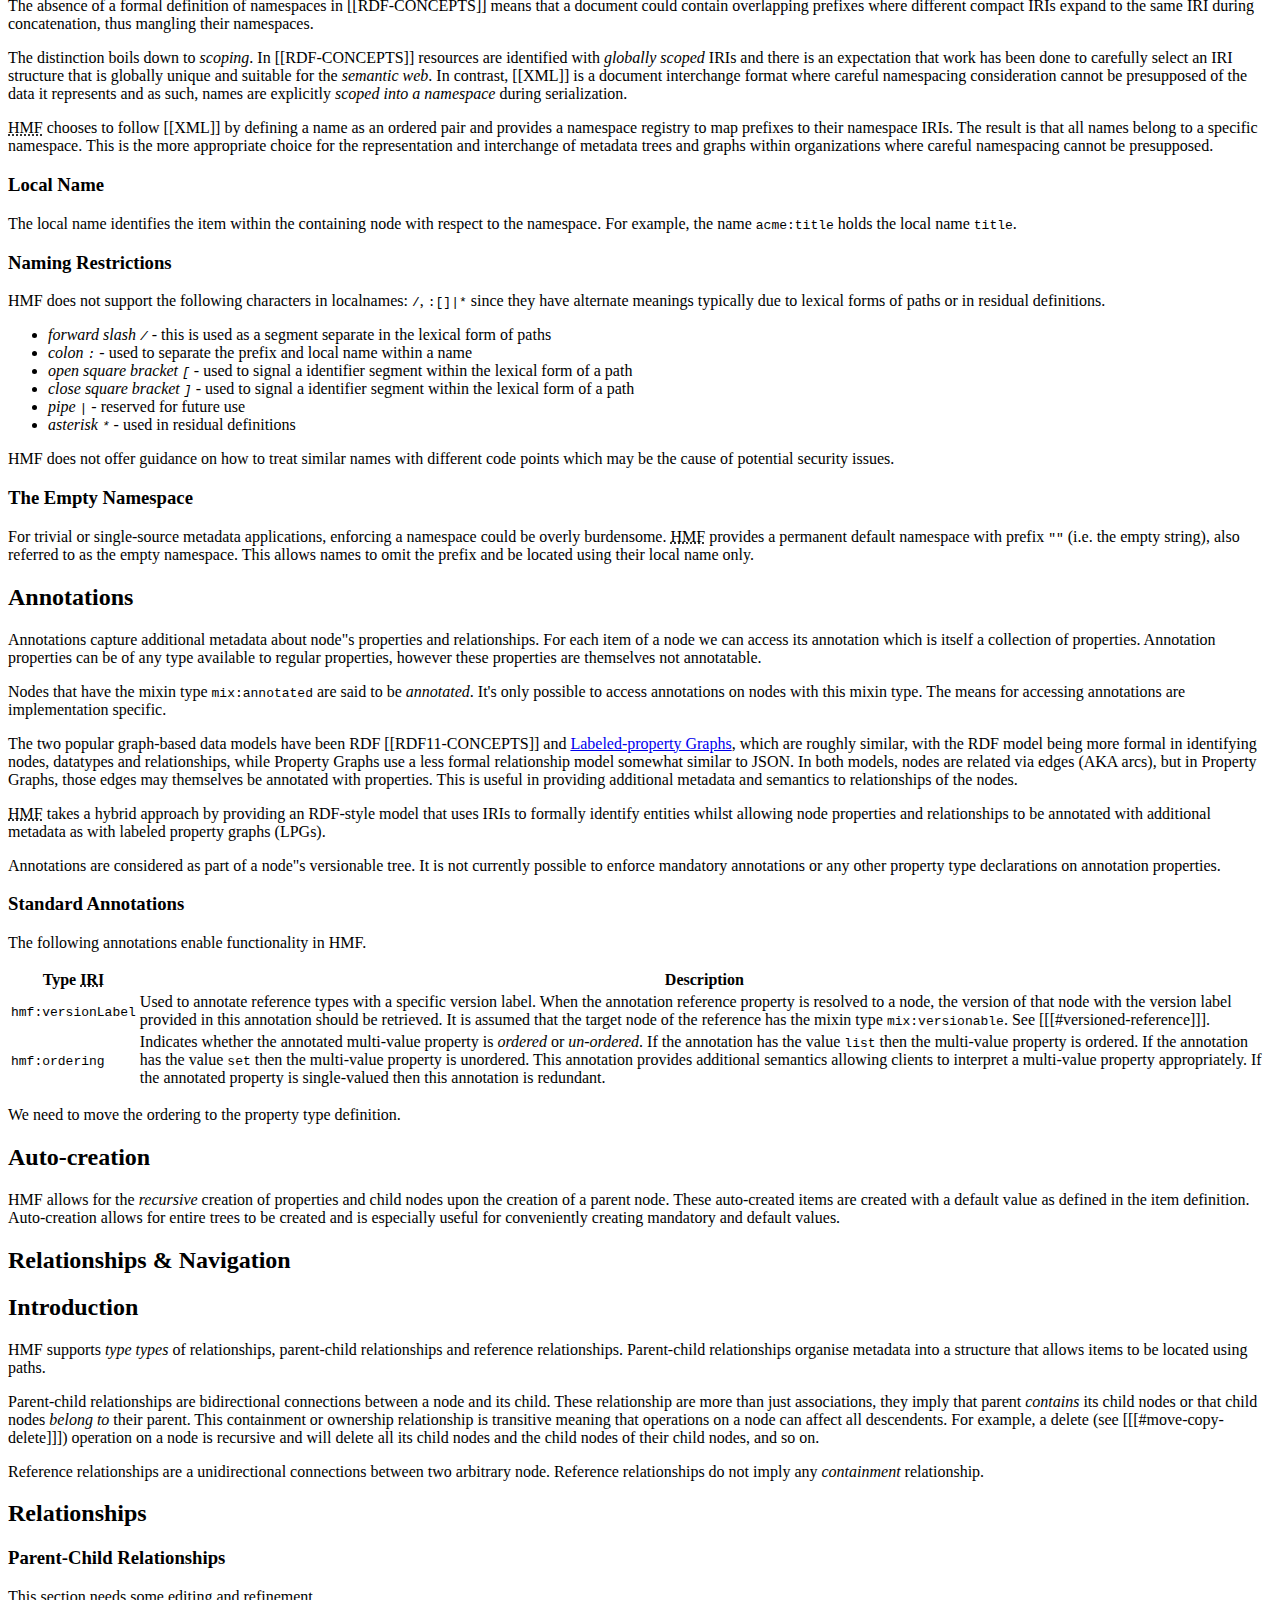
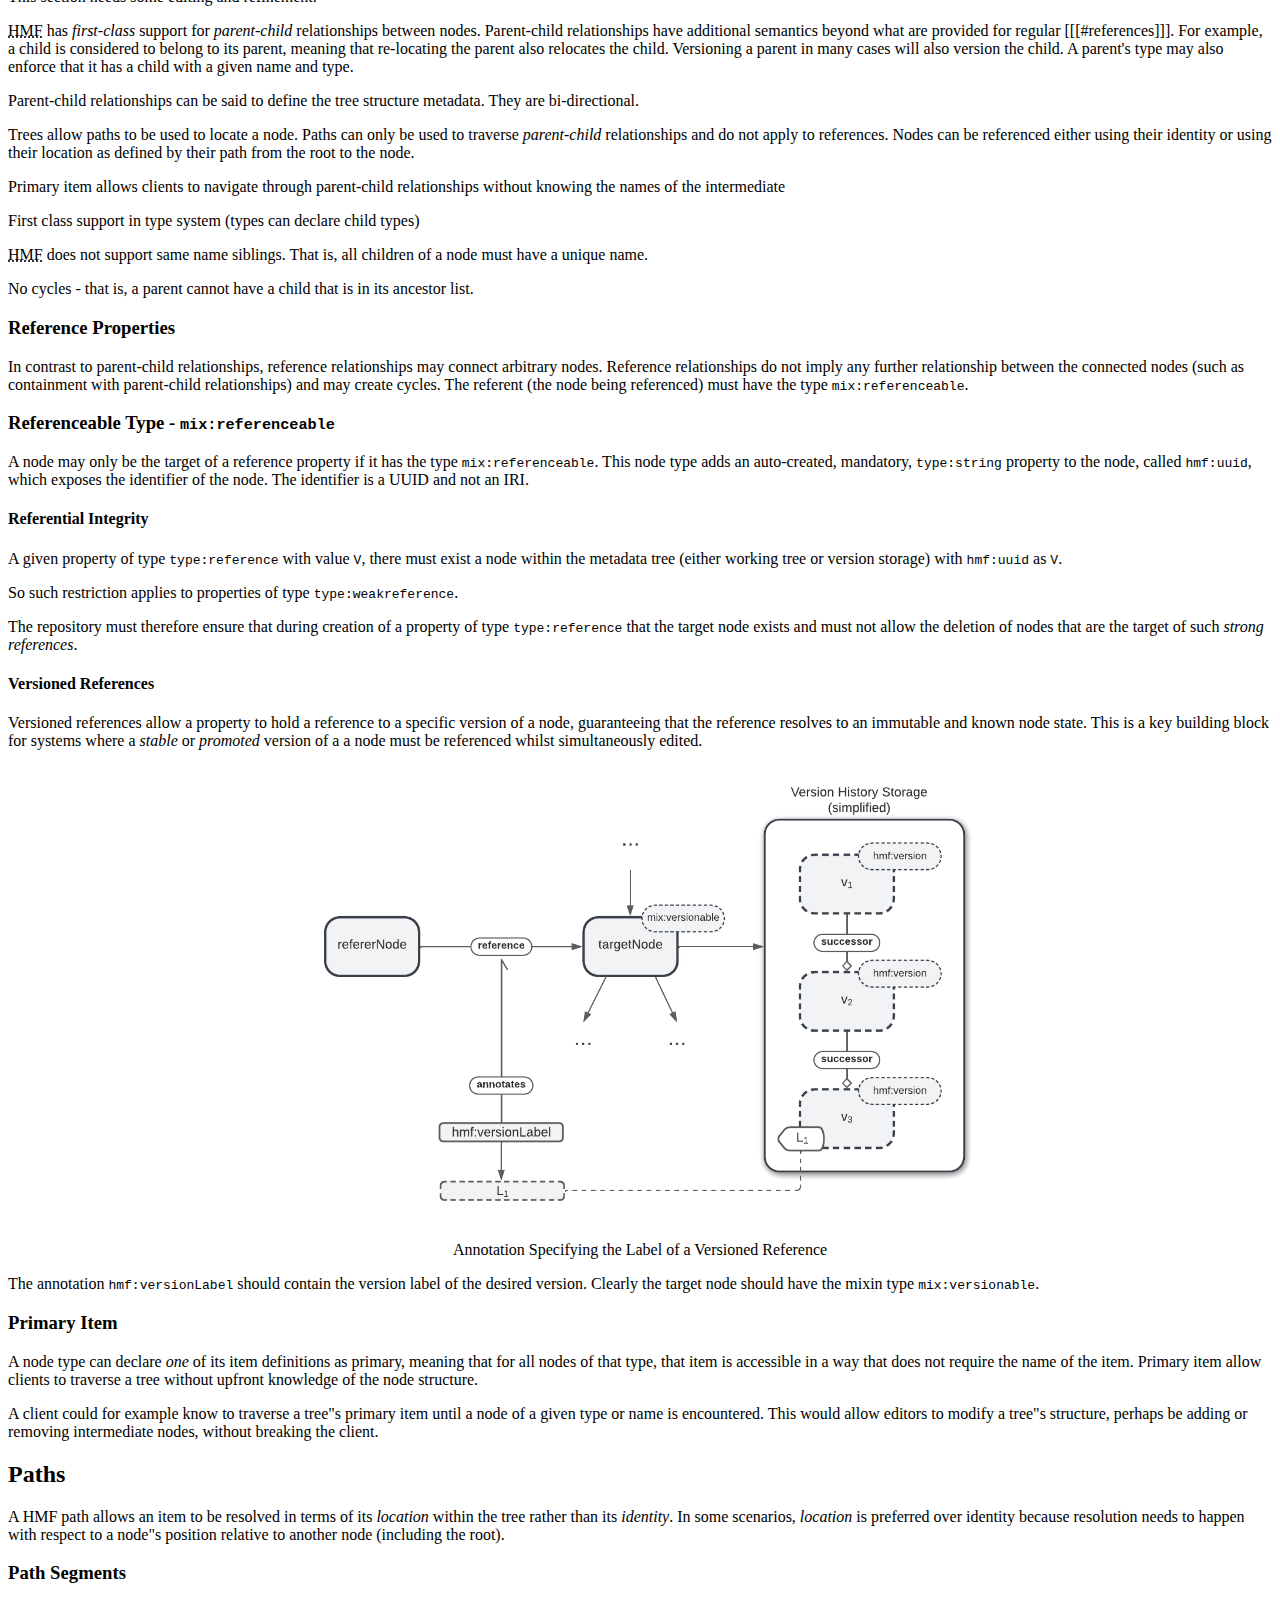
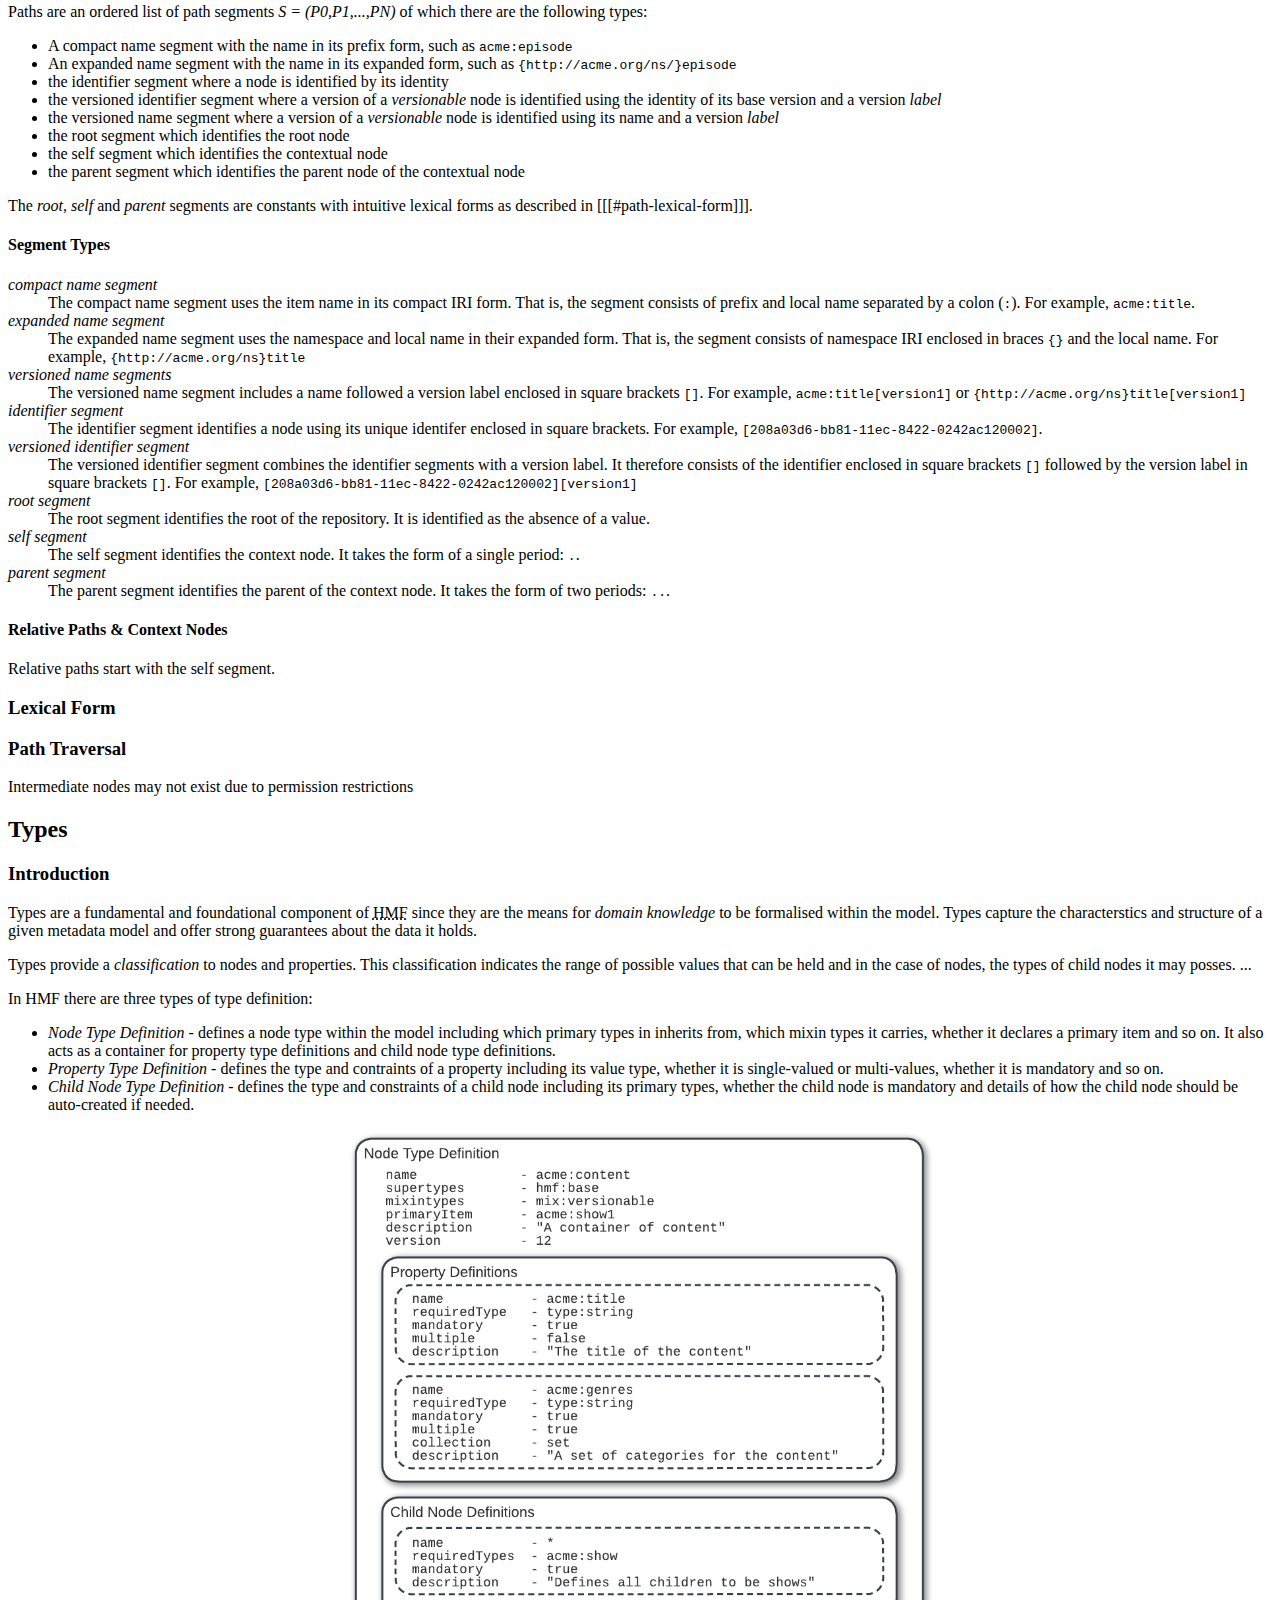
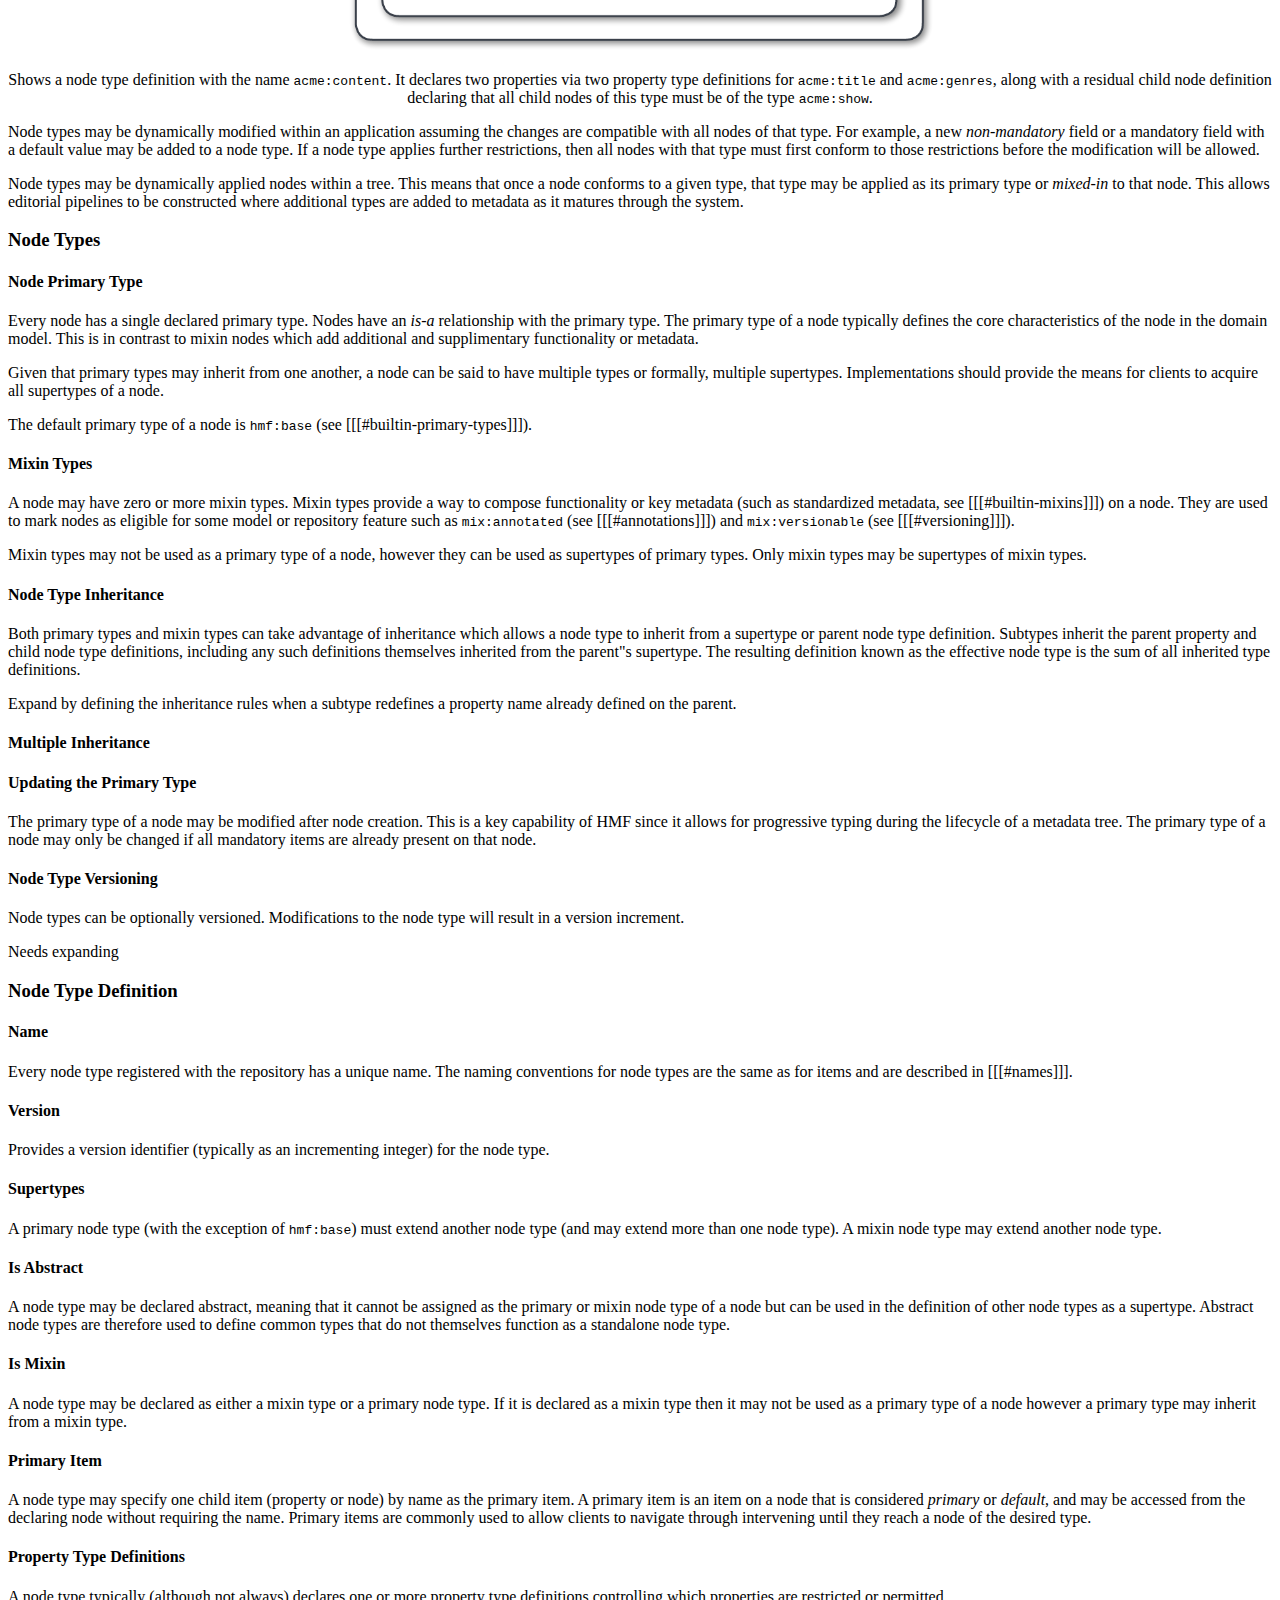
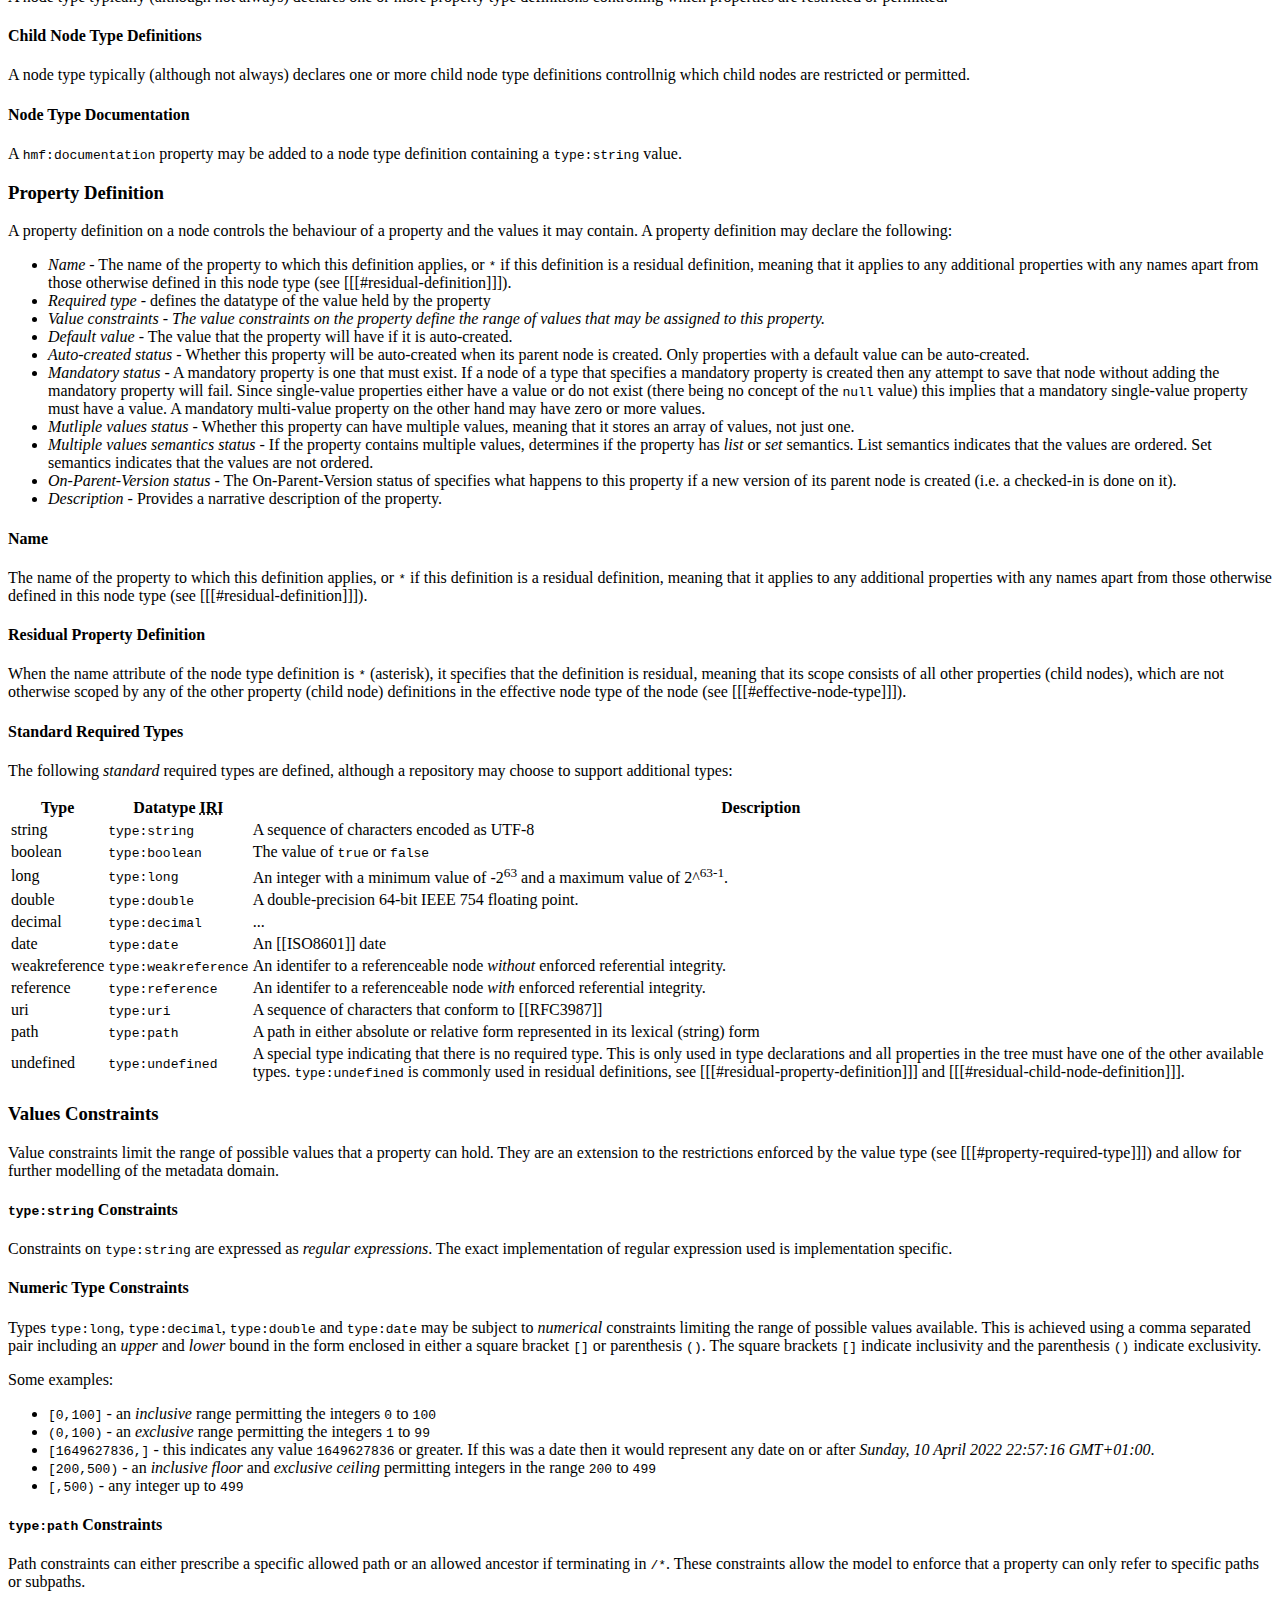
==== commit 369efa51: "Commiting latest updates" ====
--- a/hmf/hmf/index.html
+++ b/hmf/hmf/index.html
@@ -8,7 +8,7 @@
 
     Todos:
     * Complete terms list 
-    * 
+    * Formally define the namespace registry?
 -->
 
 <head>
@@ -19,9 +19,35 @@
     <script class="remove">
         // All config options at https://respec.org/docs/
         var respecConfig = {
+            localBiblio: {
+                "RDFStar": {
+                    "title": "RDF-star and SPARQL-star",
+                    "authors": [
+                        "Olaf Hartig",
+                        "Pierre-Antoine Champin"
+                    ],
+                    "publisher": "W3C",
+                    "status": "W3C CG Draft",
+                    "href": "https://w3c.github.io/rdf-star/cg-spec/2021-02-18.html",
+                    "editors": ["Olaf Hartig", "Pierre-Antoine Champin"],
+                    "date": "2021-02-18"
+                },
+                "json-ld-star": {
+                    "title": "JSON-LD Star",
+                    "editors": [
+                        "Gregg Kellogg",
+                    ],
+                    "href": "https://json-ld.github.io/json-ld-star/",
+                }
+            },
             shortName: "HMF Model",
             specStatus: "base",
             noRecTrack: true,
+            authors: [{
+                name: "Paul Wilson"
+            }, {
+                name: "Dave Clark"
+            }],
             editors: [{
                 name: "Paul Wilson"
             }, {
@@ -110,28 +136,35 @@
             </table>
         </section>
     </section>
-
     <section class="information">
         <h1 id="introduction">Introduction</h1>
         <p>
-            <abbr title="Hierarchical Metadata Framework">HMF</abbr> is a
-            framework for hierarchical metadata. It provides a foundation for organising, querying, inferencing,
-            change-tracking and administering the metadata trees and graphs that lie at the heart of modern
-            web and media organisations. <abbr title="Hierarchical Metadata Framework">HMF</abbr> was conceived as
-            a foundation for <em>media-content</em> curation and syndication, but was designed to be agnostic
-            to any domain where metadata is <em>primarily hierarchical</em>.
+            <abbr title="Hierarchical Metadata Framework">HMF</abbr> is a framework for hierarchical metadata. It
+            provides a foundation for organising, querying, inferencing, change-tracking and administering the metadata
+            trees and graphs that lie at the heart of modern web and media organisations. <abbr
+                title="Hierarchical Metadata Framework">HMF</abbr> was conceived as a foundation for
+            <em>media-content</em> curation and syndication, but was designed to be agnostic to any domain where
+            metadata is <em>primarily hierarchical</em>.
+        </p>
+        <p>
+            HMF implements <em>linked-data</em> (as described in [[[linked-data]]]) and uses <cite><a class="bibref"
+                    data-link-type="biblio" href="#bib-rdf11-concepts"
+                    title="RDF 1.1 Concepts and Abstract Syntax"><abbr
+                        title="Resource Definition Framework">RDF</abbr></a></cite> as a <a
+                data-cite="rdf11-mt#dfn-semantic-extension">base model and notation</a> but extends it with
+            certain conditions and restrictions that make it suitable for hierarchical metadata representation.
+            In doing so, HMF benefits from the model-theoretic semantics of RDF and the semantic web in general. It also
+            allows HMF to take advantage of the various serialization vocabularies such as [[[JSON-LD11]]].
+            HMF&apos;s relationship to RDF is explored in section [[[#relationship-to-rdf]]].
         </p>
         <p>
             <abbr title="Hierarchical Metadata Framework">HMF</abbr> allows for information to be captured and
-            formalized
-            within the model through <a>types</a>. Types categorise, characterise and constrain metadata and
+            formalized within the model through <a>types</a>. Types categorise, characterise and constrain metadata and
             so serve as building blocks for robust applications. Types can be applied to metadata at <em>any
                 point during its lifecycle</em> allowing for raw and unstructured data to be edited and reasoned into
             formalised, semantically rich trees.
         </p>
-
         <hr />
-
         <p>
             By focusing on domains where metadata is organised primarily into hierarchies,
             <abbr title="Hierarchical Metadata Framework">HMF</abbr> supports a rich set of semantics that
@@ -139,71 +172,45 @@
             <dl>
                 <dt>Move, Copy & Delete</dt>
                 <dd>Move, copy & delete operations applied on a <a>node</a> apply to the their entire <a>subtree</a>.
-                    This is
-                    conceptually identical to copying files and folders on a filesystem and allows metadata to be
-                    organised and managed whilst preserving structure.</dd>
+                    This is conceptually identical to copying files and folders on a filesystem and allows metadata to
+                    be organised and managed whilst preserving structure.</dd>
                 <dt>Child Node Constraints</dt>
                 <dd>HMF allows <a>child node type definitions</a> to dictate which child-types are permitted on a
-                    <a>node</a>.
-                    Using child node constraints, we can build metadata trees with <em>strong guarantees</em> about the
-                    validity of both data and structure.
+                    <a>node</a>. Using child node constraints, we can build metadata trees with <em>strong
+                        guarantees</em> about the validity of both data and structure.
                 </dd>
                 <dt>Cascading Access Control</dt>
                 <dd>Permissions and access control directives can be applied to <a>nodes</a> and to all
-                    descendents
-                    in a <em>cascading</em> fashion. Much like a filesystem, user or group principals therefore can own
-                    and administer entire <a>subtrees</a> without the overhead of permission-management of every node.
+                    descendents in a <em>cascading</em> fashion. Much like a filesystem, user or group principals
+                    therefore can own and administer entire <a>subtrees</a> without the overhead of
+                    permission-management of every node.
                 </dd>
                 <dt>Tree Versioning</dt>
                 <dd>When a specific version of a <a>node</a> is tracked, it is often desirable to also track its
-                    subtree.
-                    HMF allows subtrees of a <a>versionable</a> <a>node</a> to be automatically tracked when the owning
-                    <a>versionable</a> <a>node</a> is checked-in.
+                    subtree. HMF allows subtrees of a <a>versionable</a> <a>node</a> to be automatically tracked when
+                    the owning <a>versionable</a> <a>node</a> is checked-in.
                 </dd>
                 <dt>Location & Navigation</dt>
                 <dd><a>Trees</a> give <a>nodes</a> and <a>properties</a> a <em>location</em> as defined by its
                     <a>path</a> relative to the metadata <a>root</a>. This means information not only has
-                    <a>identity</a>
-                    but also <a>location</a> allowing for metadata to be discovered or accessed relative to other
-                    metadata
-                    via the process of <a>navigation</a>. <a>Navigation</a> allows knowledge to be <em>explored</em>
-                    without prior information about what is available or even the structure of the metadata tree.</dd>
-
+                    <a>identity</a> but also <a>location</a> allowing for metadata to be discovered or accessed relative
+                    to other metadata via the process of <a>navigation</a>. <a>Navigation</a> allows knowledge to be
+                    <em>explored</em> without prior information about what is available or even the structure of the
+                    metadata tree.</dd>
             </dl>
         </p>
-
         <hr />
-
-        <p>
-            <abbr title="Hierarchical Metadata Framework">HMF</abbr> represents metadata as a <em>linked data
-                graph</em> (see [[[Linked-Data]]]). All <a>entities</a> including <a>nodes</a> and <a>properties</a>
-            represented by an HMF model are unambigiously
-            identified using an <a data-link-type="dfn" href="https://tools.ietf.org/html/rfc3987#section-2"><abbr
-                    title="Internationalized Resource Identifier">IRI</abbr></a>. Using a universally unique
-            resource identifier for all atoms of data allows systems to precisely resolve ownership and
-            meaning of knowledge held within HMF. Using IRIs as the foundation identifier along with <a>namespacing</a>
-            also allows HMF to represent knowledge describing a common subject but belonging to unrelated systems or
-            sources without collision or ambiguity. It also allows modules and components to be registered against
-            subsets of metadata (as identified by a <a>namespace IRI</a>) stored within HMF whilst ignoring
-            irrelevant subsets.
-        </p>
-
-        <hr />
-
         <p>
             This document provides the <em>abstract</em> model for <abbr
                 title="Hierarchical Metadata Framework">HMF</abbr>, defining structure and semantics
             independent of any particular document representation, encoding or concrete syntax. This separation allows
             for concrete vocabularies to be defined external to this document each providing their own model
-            representation for metadata interchange and delivery. See [[[#concrete-hdf-syntax]]] for a deeper discussion
-            of <a>concrete HMF syntaxes</a>.
+            representation for metadata interchange and delivery.
         </p>
-
         <section class="informative">
-            <h2 id="key-concepts">Key Concepts and Rationale</h2>
-            This section highlights some of the key ideas found in <abbr title="Hierarchical Metadata">HMF</abbr>.
-            <section>
-                <h3 id="nodes-trees">Hybrid Hierarchical-Graph Model</h3>
+            <h2 id="key-concepts">Key Concepts</h2>
+            <section>
+                <h3 id="hybrid-data-model">Hybrid Hierarchical-Graph Model</h3>
                 <p>
                     <abbr title="Hierarchical Metadata">HMF</abbr> provides a modelling framework
                     for metadata that fits naturally into a <a>tree</a> of <a>nodes</a>. The <a>tree</a>
@@ -211,34 +218,30 @@
                     metadata can be explored, located, access controled, constrained, versioned,
                     moved or deleted easily.
                 </p>
-
-                <p>
-                    <a>Trees</a> model sets of <em>one-to-many</em> relationships only. Although fine for some
-                    applications it's unlikely to be adequate for non-trivial metadata domains. <abbr
-                        title="Hierarchical Metadata">HMF</abbr> therefore allows <a>nodes</a> to reference
+                <p>
+                    <a>Trees</a> model sets of <em>one-to-many</em> relationships as a <em>directed acyclic graph</em>.
+                    Although fine for some applications it's unlikely to be adequate for non-trivial metadata domains.
+                    <abbr title="Hierarchical Metadata">HMF</abbr> therefore allows <a>nodes</a> to reference
                     arbitrary <a>nodes</a> irrespective of whether they share an ancestry. This allows for
                     <em>many-to-many</em> relationships to be modelled within <abbr
-                        title="Hierarchical Metadata">HMF</abbr>. The following illustration shows <a>nodes</a>
-                    connected by both <a>tree</a> relationships and arbitrary relationships.
-                </p>
-
+                        title="Hierarchical Metadata">HMF</abbr>.
+                </p>
                 <div class="illustration">
-                    <p><img src="hybrid-graph-hierarchical.png" alt="Hybrid Graph Hierarchical Model" width="400" /></p>
-                    <p class="caption">Hybrid Graph Hierarchical Model</p>
+                    <p><img src="hybrid-graph.png" alt="Hybrid Graph Hierarchical Model" width="400" /></p>
+                    <p class="caption">Shows the hybrid graph-hierarchical model by illustrating
+                        a <a>tree</a> with <a>parent-child relationships</a> for containment
+                        and <a>reference relationships</a> for arbitrary <a>node</a> connections.
+                        </a></p>
                 </div>
-                <p class="ednote" title="Illustration needs updating">
-                    This illustration needs updating inline with the diagram conventions.
-                </p>
-                <p>
-                    The result is a <i>hybrid-graph</i> model which benefits from first-class <a>tree</a>
-                    modelling without limiting which <a>nodes</a> may be related.
-                </p>
-
-            </section>
-
+                <p>
+                    Overall the data model is similar to a filesystem which consists of folders containing files
+                    which may be traversed using a file<a>path</a>, and symbolic links to connect subtrees. The major
+                    difference is that in a filesystem only the leaf nodes hold data, whereas in HMF all <a>nodes</a>
+                    may contain <a>properties</a> however some may not have any <a>child nodes</a>.
+                </p>
+            </section>
             <section>
                 <h3 id="namespaces">Namespaces</h3>
-
                 <p>
                     <a>Namespaces</a> separate data belonging to different domains or arriving from different
                     sources into well-defined, recognisable and distinguishable groupings referenced using an
@@ -249,38 +252,18 @@
                 </p>
                 <div class="illustration">
                     <p><img src="namespaces.png" alt="Nodes and Properties Occupying Namespaces" width="600" /></p>
-                    <p class="caption">Nodes and Properties Occupying Namespaces (<code>ns1</code> & <code>ns2</code>)
+                    <p class="caption">Illustrates a <a>tree</a> where <a>nodes</a> and <a>properties</a>
+                        reside across two distinct <a>namespaces</a> (<code>ns1</code> & <code>ns2</code>).
                     </p>
                 </div>
                 <p>
-                    <a>Namespaces</a> allow for <a>items</a> to be unambigiously identified within the model,
-                    leading to the following benefits:
-                    <ul>
-                        <li>Nodes and properties arriving from independent sources may coexist within a
-                            <a>tree</a> without threat of naming collisions.
-                        </li>
-                        <li>
-                            Metadata consumers may use the namespace to understand additional type information
-                            about <a>items</a> in the <a>tree</a> and may even use the namespace to resolve
-                            further type information about that data.
-                        </li>
-                        <li>
-                            Consumers only interested in a subset of namespaces may mask away values or even
-                            entire sub-trees that are not relevant to their needs.
-                        </li>
-                        <li>
-                            User interface components may represent data belonging to an individual namespace in unique
-                            and distinct ways
-                        </li>
-                        <li>
-                            Plugin components within software systems built atop HMF may be registered and
-                            activated when data belonging to a specific namespace is present.
-                        </li>
-                    </ul>
-                </p>
-
-            </section>
-
+                    Namespaces are yet another tool to subdivide and <a>tree</a> metadata into meaningful
+                    scopes or groupings. Typically this is to prevent naming collisions across common metadata
+                    that is controlled or owned by different parties. It could also be used to represent
+                    different <em>dimensions</em> or <em>planes</em> of metadata such that different namespace-
+                    specific <abbr title="User Interface">UI</abbr> views or plugins can be activated.
+                </p>
+            </section>
             <section>
                 <h2>Types & Domain Modelling</h2>
                 <p>
@@ -309,7 +292,8 @@
                 <h2 id="versioning-intro">Versioning</h2>
 
                 <p>
-                    HMF&quot;s versioning capability allows the state of a <a>node</a> and its subtree to be
+                    HMF&apos;s versioning capability allows the state of a <a>node</a> and its <a>versionable
+                        subtree</a> to be
                     recorded and later accessed, restored or referenced. Versioning is key for editorial scenarios
                     where metadata changes may need to be reverted, or a record of modifications is needed for
                     auditing purposes. Also the ability have a <a>node</a> hold a <a>reference</a> to a version
@@ -343,11 +327,10 @@
                     this by providing <a>properties</a> <em>about <a>properties</a> or <a>relationships</a></em>.
                 </p>
                 <p>
-                    The following illustration show an annotation property capturing additional information
+                    The following illustration shows an <a>annotation</a> property capturing additional information
                     about the <code>title</code> <a>property</a>, specifically the timestamp of when the data was
-                    <code>provided</code>.
-                    We might also choose to store which data source provided this property or when the
-                    information is due to expire or need reviewing:
+                    <code>provided</code>. We might also choose to store which data source provided this property or
+                    when the information is due to expire or need reviewing:
                 </p>
 
                 <div class="illustration">
@@ -356,19 +339,13 @@
                 </div>
 
                 <p>
-                    An annotation can also be applied to a <a>relationship</a> to capture additional
+                    An <a>annotation</a> can also be applied to a <a>relationship</a> to capture additional
                     information about the relation, such as the expected type of the referred <a>node</a>.
                     An annotation may contain a reference to another <a>node</a> offering a way to
                     indirectly link <a>nodes</a> to both <a>properties</a>and child <a>relationships</a>.
                     Annotations are versioned along with the <a>node</a> so that the annotated state is
-                    captured alongside checked-in node state.
-                </p>
-
-                <p>
-                    Annotations are a simple but powerful feature of HMF. They can be used to capture
-                    elaborate multi-dimensional structures around the core metadata domain.
-                </p>
-
+                    captured alongside checked-in <a>node</a> state.
+                </p>
             </section>
         </section>
     </section>
@@ -383,68 +360,72 @@
                 of metadata. All <a>items</a> are said to have a <a>location</a> which can be represented
                 using a <a>path</a> (see [[[#paths]]]).
             </p>
-            <p>
-                This section describes how HMF uses <a>items</a> to store and organise metadata.
-            </p>
-        </section>
-
-
-        <section>
-            <h3 id="entities">Entities</h3>
-            <p>
-                The term <a>entity</a> refers to anything in the repository that may have an <a>identity</a>
-                (as expressed as an IRI) and/or <a>location</a> and may be represented using some vocabulary.
-                <dl>
-                    <dt>nodes</dt>
-                    <dd>All <a>nodes</a> have an identity and location. See [[[#nodes]]].</dd>
-                    <dt>properties</dt>
-                    <dd><a>Properties</a> do not have an identity however they do have a <a>location</a></dd>
-                    <dt>schemas</dt>
-                    <dd>Implemented as a special type of <a>node</a>, they have an identity and can be represented</dd>
-                    <dt>namespace registry</dt>
-                    <dd>Provides the mapping </dd>
-                    <dt>repository</dt>
-                    <dd>The repository should be identifiable or otherwise resolveable and the repository
-                        configuration should be
-                    </dd>
+        </section>
+        <section>
+            <h3 id="entities">Entities &amp; Identity</h3>
+            <p>
+                The term <a>entity</a> refers to anything in the metadata <a>tree</a> that has an <a>identity</a>
+                and may be referenced using an IRI <em>indepedently from its <a>location</a> in the <a>tree</a></em>.
+                <a>Referenceable nodes</a> are <a>entities</a> since they hold the <code>hmf:referenceable</code>
+                property containing a UUID which may be resolved (see [[[#referenceable-type]]]). Notably,
+                <a>properties</a> are not <a>entities</a> since they must be referenced in the context of a <a>node</a>
+                or <a>located</a> using a <a>path</a>.
+            </p>
+            <p>
+                <a>Entities</a> allow clients and external systems to hold a fixed identifier in the form
+                of an IRI that is guaranteed to resolve to <em>the same entity</em> throughout its lifecycle.
+                Notably, a <a>property</a> or a non-<a>referenceable node</a> fails this condition since it
+                may only be resolved using a <a>path</a> which will break if that property or non-referenceable node
+                is moved.
+            </p>
+            <p>
+                The following qualify as <a>entities</a>:
+                <dl data-sort>
+                    <dt> referenceable nodes</dt>
+                    <dd> <a>Nodes</a> possessing the type <code>mix:referenceable</code> contain a UUID which may be
+                        used to dereference the node using a <a>identifier segment</a></dd>
+                    <dt> namespace registry</dt>
+                    <dd> The <a>namespace registry</a> is guaranteed to be available with a fixed identity as provided
+                        by the <a>repository node</a></dd>
+                    <dt> versions</dt>
+                    <dd> <a>Versions</a> are themselves <a>referenceable</a> and can be referenced in the same way as
+                        <a>referenceable nodes</a></dd>
+                    <dt> repository node</dt>
+                    <dd> The repository node has a fixed identity throughout the lifetime of the <a>repository</a> </dd>
+                    <dt> types</dt>
+                    <dd> Types have a fixed <a>name</a> that is guaranteed to persist</dd>
+
                 </dl>
             </p>
-            <p class="ednote" title="This section is weak">
-                Consider refining or removing this section. Could we identify an entry-point resource?
-            </p>
-            <section>
-                <h4>Aggregates</h4>
-                <p>
-                    HMF encourages the normalization of a domain model into trees. Typically, APIs and clients
-                    deal with trees rather than individual nodes and properties.
-                </p>
-                <p>
-                    An aggregate refers to a node and its versionable subtree.
-                </p>
-
-            </section>
-        </section>
-
+        </section>
+        <section>
+            <h3 id="resources">Resources</h3>
+            <p>
+                A <a>resource</a> is anything in the metadata <a>tree</a> that can be referenced using an IRI including
+                <a>items</a> which may be located using a <a>path</a> or by following <a>references</a>. All
+                <a>entities</a> are resources.
+            </p>
+            <div class="illustration">
+                <p><img src="resource-entity-venn.png" alt="Nodes" width="400" /></p>
+                <p class="caption">Illustrates the set of <a>resource</a> types along with those which are also
+                    <a>entities</a> within HMF</p>
+            </div>
+        </section>
         <section>
             <h3 id="nodes">Nodes</h3>
             <section class="informative">
                 <h4>Introduction</h4>
                 <p>
-                    <a>Nodes</a> represent <a>entities</a> and provide the <i>structure</i> to data within the <abbr
-                        title="Hierarchical Metadata Framework">HMF</abbr> model. They provide
-                    identity and type, as well as relationships to other <a>nodes</a>. It is through <a>nodes</a> that
-                    content hierarchies are formed, with one <a>node</a> able to act as a <i>parent</i> or
-                    <i>container</i> for another <a>node</a>.
-                </p>
-                <div class="illustration">
-                    <p><img src="hmf-nodes.png" alt="Nodes" width="400" /></p>
-                    <p class="caption">Nodes with parent and child relationships</p>
-                </div>
+                    <a>Nodes</a> are typed containers of <a>properties</a> and <a>child nodes</a> that provide the
+                    structure to data held within HMF. It is through <a>nodes</a> that hierarchies are formed with
+                    one <a>node</a> able to act as a <em>parent</em> or <em>container</em> for other <a>nodes</a>.
+                </p>
                 <p>
                     Nodes have <a>names</a> (see [[[#names]]]) which identify them among their siblings and are used
-                    as <a>segments</a> in <a>paths</a> (see [[[#path-segments]]]). Nodes also have a universally
-                    unique <a>identity</a> encoded as an IRI (see [[[#node-identity]]]) allowing a node to be resolved
-                    independently of its location.
+                    as <a>segments</a> in <a>paths</a> (see [[[#path-segments]]]). <a>Referenceable nodes</a> also have
+                    a universally unique <a>identity</a> encoded as an IRI (see [[[#node-identity]]]) allowing a node to
+                    be resolved independently of its <a>location</a>. A capability that is discussed in
+                    [[[#referenceable-type]]].
                 </p>
                 <p>
                     <a>Nodes</a> have a single <i>parent</i> relationship to their <i>parent</i> <a>node</a> (except
@@ -454,16 +435,16 @@
                     via parent-child relationships, if only via the <a>root node</a>.
                 </p>
                 <p>
-                    <a>Nodes</a> may be <em>copied</em>, <em>moved</em> and <em>deleted</em>. These operations affect
-                    each of their ancester <a>nodes</a> to.
-                </p>
-                <p>
-                    A <i>child</i> is affected by its parent and ancestors in various ways. For example, <i>copy</i> and
-                    <i>move</i> operations on a <a>node</a> will recursively copy the <a>node</a>'s descendents (see
-                    [[[#move-copy-delete]]]). Permissions applied within a <a>repository</a> to a parent will
-                    <i>cascade</i> to descendents. The versioning strategy applied to a <a>node</a> will govern the
-                    <i>read-only</i> status of a child when the parent is checked-in (see [[[#versioning]]]).
-                </p>
+                    A <i>child</i> is affected by its parent and ancestors in various ways. For example, <i>move</i>,
+                    <i>copy</i> and <i>delete</i> operations on a <a>node</a> will recursively copy the <a>node</a>'s
+                    descendents (see [[[#move-copy-delete]]]). Permissions applied within a <a>repository</a> to a
+                    parent will <i>cascade</i> to descendents. The versioning strategy applied to a <a>node</a> will
+                    govern the <i>read-only</i> status of a child when the parent is checked-in (see [[[#versioning]]]).
+                </p>
+                <div class="illustration">
+                    <p><img src="hmf-nodes.png" alt="Nodes" width="400" /></p>
+                    <p class="caption">Nodes with parent and child relationships</p>
+                </div>
                 <p>
                     <a>Nodes</a> also act as a container for <a>properties</a> as described in [[[#properties]]].
                     All <a>nodes</a> carry a small set of mandatory properties (see [[[#mandatory-properties]]]).
@@ -475,11 +456,12 @@
                     respective types. Nodes have an <em>is-a</em> relationship with each of its types.
                 </p>
                 <p>
-                    One interesting characteristic of node types is that they can declare child nodes and
+                    One interesting characteristic of node <a>types</a> is that they can declare child nodes and
                     properties to be <em>auto-created</em>. That is, if no value is supplied during creation,
                     the system will create the property or child node with default values. This is useful to
                     eleviate the user from having to pre-create all mandatory child-nodes explicitly when the
                     parent node is created. It can also provide users with example sub-trees ready for modification.
+                    See [[[#auto-creation]]].
                 </p>
             </section>
 
@@ -489,6 +471,20 @@
                     Each <a>node</a> has a <a>name</a> used to locate the <a>node</a> among its siblings. The
                     <a>node</a> <a>name</a> is used within <a>paths</a> to allow <a>nodes</a> to be located without
                     knowing their <a>identity</a>. See [[[#names]]] for a full description of <a>names</a>.
+                </p>
+                <p>
+                    Names allow all <a>nodes</a> to be resolved irrespective of whether they are <a>referenceable
+                        nodes</a>. This is because names can be used in <a>segments</a> to construct a <a>path</a>
+                    which may be <a>traversed</a> to <a>locate</a> a given node.
+                </p>
+                <p class="note">
+                    Allowing all <a>resources</a> to be resolved using an <a>IRI</a> allows HMF to maintain
+                    compatibility with RDF. An <a>IRI</a> that relies on <a>location</a>
+                    has different semantics to those that rely on <a>identity</a>. Holders of a <a>location IRI</a>
+                    must be aware that the <a>referent</a> <a>resource</a> is not permanent and may resolve to a
+                    <a>resource</a> with a different <a>identity</a>. THis is in contrast to <a>identity IRIs</a>
+                    where holders are guaranteed to always resolve to the same <a>entity</a> unless it has been
+                    deleted.
                 </p>
             </section>
 
@@ -511,15 +507,15 @@
                     <a>Nodes</a> can be related to one another via <a>references</a> as described in
                     [[[#references]]].
                     <a>Node</a> <a>identity</a> is used to support <a>references</a> as only <a>nodes</a>
-                    that are <a>referenceable</a> can be referred to from a <a>node</a>.
+                    that are <a>referenceable</a> can be referred to from a <a>node</a>. Note that this restriction
+                    does not apply to <a>parent-child relationships</a> where either node can be non-referenceable.
                 </p>
                 <p>
                     If a given <a>node</a> has the <i>mixin type</i> (see [[[#primary-mixin-types]]]) of
                     <code>mixin:referenceable</code> then the <a>node</a> is <a>referenceable</a>.
                     <a>Referenceable</a> <a>nodes</a> acquire the <a>property</a>
-                    <code>lhd:uuid</code> from the <code>mixin:referenceable</code> type which holds a universally
-                    unique
-                    <a>repository</a>-managed identifier.
+                    <code>hmf:uuid</code> from the <code>mixin:referenceable</code> type which holds a universally
+                    unique <a>repository</a>-managed identifier.
                     This identifier may be used outside of a <a>repository</a> to reference the <a>node</a> and
                     acts as the <a>value</a> of <a>reference</a> <a>properties</a> (see [[[#references]]]).
                 </p>
@@ -527,7 +523,10 @@
             <section>
                 <h3 id="root-node">Root Node</h3>
                 <p>
-
+                    The <a>root node</a> is the only <a>node</a> in the <a>working tree</a> without a parent node.
+                    The root node has the type <code>hmf:system</code> and can always be <a>located</a> using the
+                    <a>path</a> <code>/</code>. The <a>root node</a> is considered <a>protected</a> and cannot be
+                    modified, moved or deleted.
                 </p>
             </section>
             <section>
@@ -557,30 +556,48 @@
             <section>
                 <h3 id="primary-mixin-types">Primary & Mixin Types</h3>
                 <p>
-                    All <a>nodes</a> have one or more <a>types</a> which enforce restrictions on the required and
-                    permitted child nodes and properties (see [[[#types]]]). All
-                </p>
-            </section>
-            <section>
-                <h3>Node Size Limitations</h3>
+                    All <a>nodes</a> have a <a>primary type</a> and zero or more <a>mixin types</a>. These types
+                    are combined into an <a>effective type</a> as described in [[[#effective-node-type]]].
+                    A <a>node</a> has an <em>is-a relationship</em> with each of its <a>types</a>.
+                    See [[[#types]]].
+                </p>
             </section>
         </section>
 
 
         <section>
             <h2 id="properties">Properties</h2>
-            <p>
-                <a>Properties</a> belong to <a>nodes</a> and hold the <i>data</i> or <a>values</a> associated with
-                that <a>node</a>. A <a>property</a> consists of a <a>name</a> as defined in [[[#names]]] and zero
-                or more <a>values</a> of a specific <a>type</a>.
-            </p>
-            <p>
-                The <a>type</a> of a <a>property</a> determines the range of <a>values</a> it can store and is defined
-                by
-                a <a>datatype IRI</a>.
-            </p>
+            <section class="informative">
+                <h3>Introduction</h3>
+                <p>
+                    <a>Properties</a> belong to <a>nodes</a> and hold the <i>data</i> or <a>values</a> associated with
+                    that <a>node</a>. A <a>property</a> consists of a <a>name</a> as defined in [[[#names]]] and zero
+                    or more <a>values</a> of a specific <a>value type</a>.
+                </p>
+                <p>
+                    The <a>type</a> of a <a>property</a> determines the range of <a>values</a> it can store and is
+                    defined by a <a>datatype IRI</a> (see [[[#property-required-type]]]). It is not possible to modify
+                    the <a>type</a> of a <a>property</a>.
+                </p>
+                <p class="note">
+                    HMF presently does not support the registration of new <a>value types</a> for <a>properties</a>
+                    as this could introduces dependencies and incompatibilies between a <a>document</a> and a
+                    <a>repository</a>. By enforcing a fixed set of <a>value types</a> we ensure that all repositories
+                    can represent all <a>documents</a>.
+                </p>
+                <p>
+                    <a>Properties</a> may impose further restrictions on their values beyond those implied by their
+                    <a>value type</a> using <a>value constraints</a>. This might be a <em>regular expression</em>
+                    over a string property or a min-max restriction on a long or date property.
+                </p>
+            </section>
             <section>
                 <h3 id="mult-value-properties">Multi-value Properties</h3>
+                <p class="ednote" title="Much of this is duplicated but may still be needed?">
+                    These sections need some considered. What are we trying to achieve here? And introduction to
+                    properties or a formal definition? Since the property type definition section already covers a
+                    lot of this.
+                </p>
                 <p>
                     Properties can either be <em>single-valued</em> or <em>multi-valued</em>.
                 </p>
@@ -598,24 +615,35 @@
                     <h4 id="property-array-semantics">Array Semantics</h4>
                     <p>
                         The values stored within a multi-valued property are all of the same type. A multi-valued
-                        property
-                        by default has <em>array</em> semantics. That is, they are <em>ordered</em> and may contain
-                        <em>duplicate</em> values.
+                        property by default has <em>array</em> semantics. That is, they are <em>ordered</em> and may
+                        contain <em>duplicate</em> values.
                     </p>
                 </section>
                 <section>
                     <h4 id="property-set-semantics">Set Semantics</h4>
                     <p>
                         A multi-value property can be declared to have <em>set</em> semantics. In this case, the
-                        property
-                        will only every contain unique values and there will be no defined ordering.
+                        property will only every contain unique values and there will be no defined ordering.
                     </p>
                 </section>
             </section>
+            <section>
+                <h3 id="value-constraints">Value Constraints</h3>
+                <p>
+                    <a>Value constraints</a> are specified on a <a>property type definition</a> and control the
+                    range of values available to a specific property. See [[[#property-value-constraints]]]
+                    for a full discussion.
+                </p>
+            </section>
         </section>
 
         <section>
             <h2 id="working tree">Working Tree</h2>
+            <p>
+                The <a>working tree</a> refers to the main <em>active</em> <a>tree</a> holding the current state
+                of the metadata against which modifications should be made. This is in contrast to <a>version
+                    storage</a> which holds historical state.
+            </p>
         </section>
 
         <section>
@@ -624,22 +652,18 @@
                 <a>Names</a> in <abbr title="Hierarchical Metadata Framework">HMF</abbr> are conceptually the same as
                 <a>names</a> in [[XML]]. They consist of a <a>namespace IRI</a> (or the empty string in the case of
                 [[[#empty-namespace]]]) and a <a>local name</a>, and are written in their expanded form as
-                <code>{NAMESPACE}LOCAL_NAME</code>, for example:
-            </p>
-            <p>
-                <code>{http://hmf.org/ns/hmf/1.0}primaryType</code>
+                <code>{NAMESPACE}LOCAL_NAME</code>, for example: <code>{http://hmf.org/ns/hmf/1.0}primaryType</code>.
             </p>
             <p>
                 <code>NAMESPACE</code> is either the empty string <code>""</code> or a <a>namespace IRI</a> that
-                identifies the <a>namespace</a> and must be <em>registered</em> within the <abbr
-                    title="Hierarchical Metadata Framework">HMF</abbr> storage layer before it is used.
+                identifies the <a>namespace</a> and must be <em>registered</em> within the <a>namespace
+                    registry</a>before it is used.
             </p>
             <p>
                 <a>Namespaces</a> are <em>registered</em> along with a <a>prefix</a> allowing <a>names</a> to be
                 written in their <em>compact</em> form; <code>PREFIX:LOCAL_NAME</code>, for example:
-            </p>
-            <p>
-                <code>hmf:primaryType</code>
+                <code>hmf:primaryType</code>. The registration of the <a>namespace</a> takes places with the
+                <a>namespace registry</a>.
             </p>
             <p>
                 The compact form of a <a>name</a> is commonly used, however a namespace mapping of <a>prefixes</a>
@@ -648,57 +672,75 @@
             <p>
                 <div class="note">
                     <p>
-                        [[XML]] and [[RDF-CONCEPTS]] both use resource identifiers as names but in subtly different
-                        ways.
-                        In [[XML]] a name is an <em>ordered pair</em> consisting of a <a>namespace IRI</a> and a
-                        <a>local
-                            name</a>
-                        which is commonly written in the form <a>namespace</a>:<a>local name</a>. A <a>namespace IRI</a>
-                        must be formally <em>declared</em> before its corresponding <a>prefix</a> may be used and there
-                        is no explicit formal specification for how a pair should be treated or expressed.
+                        [[XML]] and [[RDF-CONCEPTS]] both use resource identifiers within their naming scheme but in
+                        subtly different ways. In [[XML]] a name is an <em>ordered pair</em> consisting of a
+                        <a>namespace IRI</a> and a <a>local name</a> which is commonly written in the form
+                        <a>namespace</a>:<a>local name</a> (known as a <a
+                            data-cite="REC-xml-names#dt-qualname">QName</a>). A <a>namespace IRI</a> must be formally
+                        <em>declared</em> before its corresponding <a>prefix</a> may be used and there is no formal
+                        <em>expanded form</em> of a <a data-cite="REC-xml-names#dt-qualname">QName</a>.
                     </p>
                     <p>In contrast, [[RDF-CONCEPTS]] states that subjects are represented with an IRI which can be
-                        conveniently
-                        written as a <a>compact IRI</a> in the form <a>prefix</a>:<em>suffix</em>. In [[RDF-CONCEPTS]],
-                        this <a>compact IRI</a> can be expanded via simple concatentation to reveal the subject IRI,
-                        with
-                        no deterministic way to return to the <a>compact IRI</a> form.
+                        conveniently written as a <a>compact IRI</a> in the form <a>prefix</a>:<em>suffix</em>. In
+                        [[RDF-CONCEPTS]], this <a>compact IRI</a> can be expanded via simple concatentation to reveal
+                        the subject IRI, with no deterministic way to return to the <a>compact IRI</a> form.
                     </p>
-                    <p> The absence of a formal definition
-                        of namespaces in [[RDF-CONCEPTS]] means that a document could contain overlapping prefixes where
-                        different <a>compact IRIs</a> expand to the same IRI during concatenation, thus mangling their
-                        namespaces.
+                    <p> The absence of a formal definition of namespaces in [[RDF-CONCEPTS]] means that a document could
+                        contain overlapping prefixes where different <a>compact IRIs</a> expand to the same IRI during
+                        concatenation, thus mangling their namespaces.
                     </p>
                     <p>
-                        <abbr title="Hierarchical Metadata Framework">HMF</abbr> chooses to follow [[XML]] defining a
+                        The distinction boils down to <em>scoping</em>. In [[RDF-CONCEPTS]] resources are identified
+                        with <em>globally scoped</em> IRIs and there is an expectation that work has been done to
+                        carefully select an IRI structure that is globally unique and suitable for the <em>semantic
+                            web</em>. In contrast, [[XML]] is a document interchange format where careful namespacing
+                        consideration cannot be presupposed of the data it represents and as such, names are
+                        explicitly <em>scoped into a namespace</em> during serialization.
+                    </p>
+                    <p>
+                        <abbr title="Hierarchical Metadata Framework">HMF</abbr> chooses to follow [[XML]] by defining a
                         <a>name</a> as an ordered pair and provides a <a>namespace registry</a> to map <a>prefixes</a>
                         to their <a>namespace IRIs</a>. The result is that all <a>names</a> belong to a specific
-                        <a>namespace</a>.
+                        <a>namespace</a>. This is the more appropriate choice for the representation and interchange
+                        of metadata trees and graphs within organizations where careful namespacing cannot be
+                        presupposed.
                     </p>
                 </div>
             </p>
             <section>
                 <h3>Local Name</h3>
                 <p>
-
+                    The local name identifies the <a>item</a> within the containing <a>node</a> with respect to the
+                    <a>namespace</a>. For example, the <a>name</a> <code>acme:title</code> holds the local name
+                    <code>title</code>.
                 </p>
             </section>
             <section>
                 <h3>Naming Restrictions</h3>
-
-                <p>
-                    The characters declared invalid within a local name (“/”, “:”, “[“, “]”, “|”, “*”) represent only
-                    those
-                    characters which are used as metacharacters in JCR names, paths and name-matching patterns (see
-                    §5.2.2
-                    Iterating Over Child Items). These restrictions are not necessarily sufficient to enforce best
-                    practices
-                    in
-                    the creation of JCR names. In particular, the minimal grammar defined here permits JCR names with
-                    leading
-                    and trailing whitespace as well as characters which may appear superficially identical while
-                    representing
-                    different code points, creating a potential security issue.
+                <p>
+                    HMF does not support the following characters in localnames: <code>/</code>,
+                    <code>:</code><code>[</code><code>]</code><code>|</code><code>*</code> since they
+                    have alternate meanings typically due to lexical forms of <a>paths</a> or in
+                    <a>residual definitions</a>.
+                    <ul>
+                        <li><em>forward slash <code>/</code></em> - this is used as a <a>segment</a> separate in the
+                            lexical form of <a>paths</a></li>
+                        <li><em>colon <code>:</code></em> - used to separate the <a>prefix</a> and <a>local name</a>
+                            within a <a>name</a></li>
+                        <li><em>open square bracket <code>[</code></em> - used to signal a <a>identifier segment</a>
+                            within the
+                            lexical form of a <a>path</a></li>
+                        <li><em>close square bracket <code>]</code></em> - used to signal a <a>identifier segment</a>
+                            within the
+                            lexical form of a <a>path</a></li>
+                        <li><em>pipe <code>|</code></em> - reserved for future use</li>
+                        <li><em>asterisk <code>*</code></em> - used in <a>residual definitions</a></li>
+                    </ul>
+                </p>
+                <p>
+
+                    HMF does not offer guidance on how to treat similar names with different code points which may be
+                    the cause of potential security issues.
                 </p>
             </section>
 
@@ -797,6 +839,15 @@
 
             </section>
         </section>
+        <section>
+            <h2 id="auto-creation">Auto-creation</h2>
+            <p>
+                HMF allows for the <em>recursive</em> creation of <a>properties</a> and <a>child nodes</a> upon the
+                creation of a parent <a>node</a>. These auto-created <a>items</a> are created with a default value
+                as defined in the <a>item definition</a>. Auto-creation allows for entire <a>trees</a> to be
+                created and is especially useful for conveniently creating mandatory and default values.
+            </p>
+        </section>
     </section>
 
     <section>
@@ -810,26 +861,24 @@
             </p>
             <p>
                 Parent-child relationships are bidirectional connections between a node and its child. These
-                relationship
-                are more than just associations, they imply that parent <em>contains</em> its child nodes or that
-                child nodes <em>belong to</em> their parent. This containment or ownership relationship is
+                relationship are more than just associations, they imply that parent <em>contains</em> its child nodes
+                or that child nodes <em>belong to</em> their parent. This containment or ownership relationship is
                 transitive meaning that operations on a node can affect all descendents. For example, a delete
                 (see [[[#move-copy-delete]]]) operation on a <a>node</a> is recursive and will delete all its child
                 nodes and the child nodes of their child nodes, and so on.
             </p>
             <p>
-
-            </p>
-            <p>
                 Reference relationships are a unidirectional connections between two arbitrary node. Reference
-                relationships
-                do not imply any
+                relationships do not imply any <em>containment</em> relationship.
             </p>
         </section>
         <section>
             <h2>Relationships</h2>
             <section>
                 <h3 id="parent-child-relationships">Parent-Child Relationships</h3>
+                <p class="ednote" title="NEEDS WORK">
+                    This section needs some editing and refinement.
+                </p>
                 <p>
                     <abbr title="Hierarchical Metadata Framework">HMF</abbr> has <i>first-class</i> support for
                     <i>parent-child</i> relationships between <a>nodes</a>. Parent-child relationships have additional
@@ -840,6 +889,7 @@
                 </p>
                 <p>
                     Parent-child relationships can be said to define the <a>tree</a> structure metadata.
+                    They are bi-directional.
                 </p>
                 <p>
                     <a>Trees</a> allow <a>paths</a> to be used to locate a <a>node</a>. <a>Paths</a> can only
@@ -858,22 +908,44 @@
                     <abbr title="Hierarchical Metadata Framework">HMF</abbr> does not support <a>same name siblings</a>.
                     That is, all children of a node must have a unique name.
                 </p>
+                <p>
+                    No cycles - that is, a parent cannot have a child that is in its ancestor list.
+                </p>
             </section>
             <section>
                 <h3 id="references">Reference Properties</h3>
                 <p>
-                    A <a>node</a>
+                    In contrast to <a>parent-child relationships</a>, <a>reference relationships</a> may connect
+                    arbitrary <a>nodes</a>. Reference relationships do not imply any further relationship between
+                    the connected nodes (such as containment with <a>parent-child relationships</a>) and may create
+                    cycles. The <a>referent</a> (the <a>node</a> being referenced) must have the type
+                    <code>mix:referenceable</code>.
                 </p>
                 <section>
-                    <h3 id="referenceable-type">Referenceable Type</h3>
+                    <h3 id="referenceable-type">Referenceable Type - <code>mix:referenceable</code></h3>
                     <p>
-
+                        A <a>node</a> may only be the target of a <a>reference property</a> if it has the type
+                        <code>mix:referenceable</code>. This node type adds an auto-created, mandatory,
+                        <code>type:string</code>
+                        property to the <a>node</a>, called <code>hmf:uuid</code>, which exposes the identifier of the
+                        node.
+                        The identifier is a UUID and not an IRI.
                     </p>
                 </section>
                 <section>
-                    <h4 id="strong-weak-references">Strong and Weak References</h4>
+                    <h4 id="strong-weak-references">Referential Integrity</h4>
                     <p>
-
+                        A given <a>property</a> of type <code>type:reference</code> with value <code>V</code>, there
+                        must exist a <a>node</a> within the metadata <a>tree</a> (either <a>working tree</a> or
+                        <a>version storage</a>) with <code>hmf:uuid</code> as <code>V</code>.
+                    </p>
+                    <p>
+                        So such restriction applies to <a>properties</a> of type <code>type:weakreference</code>.
+                    </p>
+                    <p>
+                        The repository must therefore ensure that during creation of a <a>property</a> of type
+                        <code>type:reference</code> that the target <a>node</a> exists and must not allow the deletion
+                        of <a>nodes</a> that are the target of such <em>strong references</em>.
                     </p>
                 </section>
                 <section>
@@ -1367,7 +1439,7 @@
                 </p>
             </section>
             <section>
-                <h3>Values Constraints</h3>
+                <h3 id="property-value-constraints">Values Constraints</h3>
                 <p>
                     Value constraints limit the range of possible values that a property can hold. They are
                     an extension to the restrictions enforced by the value type (see [[[#property-required-type]]])
@@ -1433,12 +1505,12 @@
             <section>
                 <h3 id="auto-created-property">Auto-created Values</h3>
                 <p>
-                    A property may be declared auto-created, meaning that it is automatically created upon creation
-                    of
-                    its parent <a>node</a> or the moment that the property becomes part of a node&quot;s type. If no
-                    value is supplied during <a>node</a> creation then the default value is used (see
-                    [[[#default-values-property]]]). Auto-created values are especially useful when
-                    adding mandatory properties to node types.
+                    A property may be declared <em>auto-created</em>, meaning that it is automatically created upon
+                    creation of its parent <a>node</a> or the moment that the property becomes part of a node&apos;s
+                    type (as may be the case with <a>mixin types</a>). If no value is supplied during <a>node</a>
+                    creation then the default value is used (see [[[#default-values-property]]]). Auto-created values
+                    are especially useful when adding mandatory properties to node types and for supplying default
+                    values.
                 </p>
                 <p>
                     <div class="note">
@@ -1463,7 +1535,7 @@
                 <h4 id="single-multi-value-properties">Mutliple values status</h4>
                 <p>
                     Whether this property can have multiple values, meaning that
-                    it stores an array of values, not just one.
+                    it stores an array of values, not just one. See [[[#single-multi-value-properties]]].
                 </p>
             </section>
             <section>
@@ -1471,15 +1543,14 @@
                 <p>
                     If the property contains multiple values, determines if the property has <em>list</em> or
                     <em>set</em> semantics. List semantics indicates that the values are ordered. Set semantics
-                    indicates that the values are not ordered.
+                    indicates that the values are not ordered. See [[[#single-multi-value-properties]]].
                 </p>
             </section>
             <section>
                 <h4>On-Parent-Version status</h4>
                 <p>
                     The On-Parent-Version (OPV) status of specifies what happens to this property if a new version of
-                    its
-                    parent node is created (i.e. a checked-in is done on it). See [[[#on-parent-version]]].
+                    its parent node is created (i.e. a checked-in is done on it). See [[[#on-parent-version]]].
                 </p>
             </section>
             <section>
@@ -1500,7 +1571,18 @@
         <section>
             <h3 id="child-node-definition">Child Node Definition</h3>
             <p>
-                TODO
+                <a>Child node definitions</a> are used to specify the characteristics of the <a>child nodes</a> allowed
+                on <a>nodes</a> with a given <a>type</a>. They control the <a>names</a>, <a>types</a>,
+                <a>on-parent-version</a> behaviour and so on. They are the means through which structural restrictions
+                are enforced on a <a>tree</a>.
+            </p>
+            <p>
+                A <a>child node definitions</a> may also state that the child node must be <em>auto-created</em>.
+                Auto-creation behaves recursively allowing entire metadata <a>trees</a> to be created with just the
+                creation of a single ancestor node.
+            </p>
+            <p class="note">
+                Note that there is no equivalent definition controlling <a>reference</a> relationships.
             </p>
             <section>
                 <h4>Name</h4>
@@ -1975,14 +2057,23 @@
         <section>
             <h3>Repository Root</h3>
             <p>
-
+                ???
+            </p>
+        </section>
+
+        <section>
+            <h3>Default Language and Base Direction</h3>
+            <p>
+                * Default language configuration
+                * Default base direction configuration
             </p>
         </section>
 
         <section>
             <h3 id="move-copy-delete">Move, Copy and Delete Semantics</h3>
             <p>
-
+                * ID behaivour during move
+                * Recovering deleted versionables
             </p>
         </section>
 
@@ -2046,105 +2137,179 @@
         </section>s
     </section>
 
+
+    <section>
+        <h2 id="internationalization">Internationalization</h2>
+
+        <section class="informative">
+            <h3>Introduction</h3>
+            <p>
+                String literals held within HMF are likely to contain <a data-type="dfn"
+                    href="https://www.w3.org/TR/i18n-glossary/#def_natural_language">natural language</a> texts in
+                need of <a data-type="dfn"
+                    href="https://www.w3.org/TR/i18n-glossary/#def_localizable_text">localization</a> (i.e. language
+                translations, language tagging [[BCP47]] and <a data-cite="i18n-glossary#def_base_direction">base
+                    direction</a> tagging). HMF follows the recommendations outlines in [[[string-meta]]] and uses <a
+                    data-cite="string-meta#language-metadata">field-based metadata</a> to associate
+                alternate translations and their associated [[BCP47]] language tags and <a
+                    data-cite="i18n-glossary#def_base_direction">base directions</a>. In HMF field-based metadata takes
+                the form of <a>annotations</a> (as described in [[[#annotations]]]). Accordingly, HMF provides
+                the localizing annotation <code>hmf:localization</code>.
+            </p>
+            <p class="note">
+                HMF does not provide a solution for bidirection text (often referred to as "bidi text") as
+                described in <a href="http://www.unicode.org/reports/tr9/">Unicode Standard Annex
+                    #9, Unicode Bidirectional Algorithm</a> [[UAX9]]. That is, single string text items with varying
+                <a data-cite="i18n-glossary#def_base_direction">base directions</a>. Strings themselves may contain
+                unicode <code>U+200F RIGHT-TO-LEFT MARK</code> (RLM) or <code>U+200E LEFT-TO-RIGHT MARK</code> (LRM)
+                markers however HMF does not provide model support for such strings.
+            </p>
+            <p>
+                The use of <a>annotations</a> avoids the need for per-language <a>node</a> property names (e.g.
+                <code>title_en</code>, <code>title_jp</code>, <code>title_cs</code>...) and allows systems to
+                present <a>trees</a> with all localizable strings in a given default language if needed.
+            </p>
+        </section>
+        <section>
+            <h3>Localizing Annotation - <code>hmf:localization</code></h3>
+
+            This annotation when applied to a <a>property</a> of type <code>type:string</code> provides a
+            <em>list</em> of type <code>type:string</code> where:
+            <ul>
+                <li>Position <code>[1]</code> - provides the language translation</li>
+                <li>Position <code>[2]</code> - provides the language tag in [[BCP47]]</li>
+                <li>Position <code>[3]</code> - optionally provides the <em>base direction</em> as
+                    either <code>rtl</code> or <code>ltr</code>.
+                    Omitting this implies the default base direction. See [[[#default-lang-basedir]]]
+                </li>
+            </ul>
+            For example an annotation of <code>[ "يوم في ورشة السندان.", "ar", "rtl" ]</code> provides
+            a translation (<code>يوم في ورشة السندان.</code>) in Arabic (<code>ar</code>) and indicates
+            that the content should be read right-to-left (<code>rtl</code>).
+        </section>
+        <section>
+            <h3 id="default-lang-basedir">Default language and base direction</h3>
+            <p>
+                In many scenarios there is only a single language used yet it is still desirable to surface the
+                language and base direction. In these scenarios a default language is available from the
+                <a>repository</a>.
+            </p>
+            <p class="note">
+                HMF does not currently support <a>tree</a>-level default language overrides. In the
+                future it may be possible to specify a language and base direction in a node and have
+                that cascade to all descendent nodes.
+            </p>
+        </section>
+    </section>
+
+
+
     <section class="informative">
-        <h2>Indexing</h2>
+        <h2 id="relationship-to-rdf">Relationship to <abbr title="Resource Definition Framework">RDF</abbr></h2>
+
         <p>
-            Indexing is a core consideration of storage and repository implementations, however it's not
-            considered a part of the HMF core model specification.
+            The Resource Definition Framework (<abbr title="Resource Definition Framework">RDF</abbr>)
+            package of specifications is an attempt to address the general problem of information storage and
+            representation on the web. HMF is an attempt to address the specific problem of metadata tree
+            storage and representation within organizations. Although their goals are different,
+            there are a set of problems germane to metadata representation for which RDF has solutions:
+            <ul>
+                <li>
+                    <b>Graph representation</b> - RDF provides a general purpose <a
+                        data-cite="rdf11-concepts#data-model">graph-based data model</a>
+                    consisting of facts (formally <a data-cite="rdf11-concepts#resources-and-statements">statements</a>)
+                    about <em>things</em> (formally <a
+                        data-cite="rdf11-concepts#resources-and-statements">resources</a>)
+                    encoded as triplets. RDF introduces the concept of a <a
+                        data-cite="rdf11-concepts#dfn-named-graph">named graph</a> which is a powerful
+                    building block when working with large metadata datasets. HMF implements restrictions to
+                    turn convert the graph-based model into a <em>hybrid hierarchical model</em>
+                    ([[[#hybrid-data-model]]]) providing the foundation for tree-capabilities such as
+                    <a>path</a>-based <a>location</a> and containment semantics such as copy/move/delete (as
+                    described in section [[[#move-copy-delete]]]).
+                </li>
+                <li><b><a data-link-type="dfn" href="https://tools.ietf.org/html/rfc3987#section-2"><abbr
+                                title="Internationalized Resource Identifier">IRIs</abbr></a> for everything</b> -
+                    RDF uses IRIs as the means for identification of entities (or in RDF;
+                    resources) and types. By design, IRIs have <em>global scope</em> and are safe to use across
+                    systems and even organizations without risking <a data-cite="webarch#URI-collision">
+                        collisions</a>. HMF follows RDF&apos;s lead and uses IRIs to unambiguously identify
+                    <a>nodes</a>, <a>types</a> and in general all <a>entities</a> within the model.
+                </li>
+                <li><b>Compact IRIs and Namespacing</b> - everything in RDF is identified using an IRI which creates
+                    the need for a shorthand alternative to help with readibility. RDF introduces the concepts of a
+                    <a data-cite="rdf11-concepts#namespace">namespace and prefix</a> which are used abbreviate an
+                    IRI especially during serialization. RDF does not however formally define a namespace within the
+                    model, describing them as <em><a data-cite="rdf11-concepts#namespace">merely a syntactic
+                            convenience for abbreviating IRIs</a></em>. HMF recognises the need for namespaces as
+                    <em>extensible name collections</em> providing named and managed scope.
+                </li>
+                <li><b>Reification of information and relationships</b> - RDF stores information about
+                    resources (or <a>entities</a>) however it is often convenient to capture additional
+                    metadata about that information. How did we acquire that information and from whom? For how long
+                    is that information valid and how reliable is it? The process of storing such information
+                    about knowledge is refered to as <em>reification</em> (see [[[RDFStar]]]). HMF
+                    recognises the importance of capturing such information and provides <a>annotations</a>
+                    (see also [[[json-ld-star]]]).
+                </li>
+                <li><b>Encoding and internationalization</b> - . RDF
+                    vocabularies support string internationalization (using [[BCP47]] <a
+                        data-cite="rdf11-concepts#dfn-language-tag">language tags</a>) as well as mechanisms
+                    for specifying a <a data-cite="json-ld11#base-direction">base direction</a> to support
+                    non-western languages that are read <em>right-to-left</em>. HMF&apos;s adoption of RDF
+                    allows it to take advantage of such internationization capabilities.
+                </li>
+            </ul>
+        </p>
+        <p>
+            HDF achieves compatibility with RDF by ensuring that:
+            <ul>
+                <li>the model delineates entities in the <a>domain</a> into <a
+                        data-cite="rdf11-concepts#dfn-resource">resources</a>
+                </li>
+                <li>all <a>resources</a> are identified by an IRI</li>
+                <li>names and namespaces expand avoiding the <a data-cite="webarch#def-uri-ownership">assignment of
+                        equivalent IRIs to multiple resources</a></li>
+                <li>value types are <a data-cite="rdf11-concepts#dfn-rdf-compatible-xsd-types">RDF-compatible</a>
+                </li>
+            </ul>
         </p>
     </section>
 
-    <section class="informative">
-        <h2>Internationalization Considerations</h2>
-        <p>Storing internationlized strings... </p>
-    </section>
-
-    <section class="informative">
-        <h2>Relationship to <abbr title="Resource Description Framework">RDF</abbr></h2>
-        <section>
-            <h3>Introduction</h3>
-            <p>
-                The Resource Description Framework (<abbr title="Resource Description Framework">RDF</abbr>)
-                package of specifications is an attempt to address the general problem of information storage and
-                representation on the web. HMF is an attempt to address the specific problem of metadata tree
-                storage and representation within organizations. Although their goals are different,
-                there are a set of problems germane to metadata representation for which RDF has solutions:
-                <ul>
-                    <li>
-                        Graph representation - RDF provides a general purpose <a
-                            data-cite="rdf11-concepts#data-model">graph-based data model</a>
-                        consisting of facts (formally <a
-                            data-cite="rdf11-concepts#resources-and-statements">statements</a>)
-                        about <em>things</em> (formally <a
-                            data-cite="rdf11-concepts#resources-and-statements">resources</a>)
-                        encoded as triplets. RDF introduces the concept of a <a
-                            data-cite="rdf11-concepts#dfn-named-graph">named graph</a> which is a powerful
-                        building block when working with large metadata datasets. HMF overlays a
-                        <em>tree-based data model</em> atop the RDF general purpose graph-based data model.
-                    </li>
-                    <li>IRIs for everything - RDF uses IRIs as the means for identification of entities (or in RDF;
-                        resources) and types. The use of IRIs
-                    </li>
-                    <li>Compact IRIs and Namespacing - everything in RDF is identified using an IRI which creates the
-                        need for a shorthand alternative to help with readibility. RDF introduces the concepts of a
-                        <a data-cite="rdf11-concepts#namespace">namespace and prefix</a> which are used abbreviate an
-                        IRI especially during serialization.
-                        RDF does not however formally define a namespace within the model, describing them as
-                        <em><a data-cite="rdf11-concepts#namespace">merely a syntactic convenience for abbreviating
-                                IRIs</a></em>. HMF recognises the need for namespaces as <em>extensible name
-                            collections</em> provding named and managed scope.
-                    </li>
-
-                    <li>Reification of information and relationships - </li>
-                    <li>Encoding and internationalization - RDF and supporting specifications and vocabularies
-                        include support string internationalization (using [[[BCP47]]] <a
-                            data-cite="rdf11-concepts#dfn-language-tag">language tags</a>) as well as mechanisms
-                        for encoding a <a data-cite="json-ld11#base-direction">base direction</a> for text.</li>
-                </ul>
-            </p>
-            <p>
-                Each of these points are elaborated over the following sections.
-            </p>
-        </section>
-        <section>
-            <h3>Graph-based data model</h3>
-            <p>
-
-            </p>
-        </section>
-        <section>
-            <h3>RDF Goals</h3>
-            <p>
-                The Resource Description Framework (<abbr title="Resource Description Framework">RDF</abbr>) is a
-                general purpose <a data-cite="rdf11-concepts#data-model">graph-based data model</a> and framework for <a
-                    data-cite="rdf-concepts#section-Introduction">representing information on the web</a>. The RDF
-                model consists of facts (formally <a data-cite="rdf11-concepts#resources-and-statements">statements</a>)
-                about <em>things</em> (formally <a data-cite="rdf11-concepts#resources-and-statements">resources</a>)
-                encoded as triplets.
-            </p>
-        </section>
-        <section>
-            <h3>IRIs As Identifiers</h3>
-            <p>
-
-            </p>
-        </section>
-        <section>
-            <h3>Graph-based data model</h3>
-            <p>
-
-            </p>
-        </section>
-        <section>
-            <h3></h3>
-            <p>
-
-            </p>
-        </section>
-    </section>
-
     <section class="appendix informative">
         <h2>Built-in Type Definitions</h2>
+        <section>
+            <h3>Base Type - <code>hmf:base</code></h3>
+            <p></p>
+        </section>
+        <section>
+            <h3>System Type - <code>hmf:system</code></h3>
+            <p></p>
+        </section>
+        <section>
+            <h3>Version History - <code>hmf:versionHistory</code></h3>
+            <p></p>
+        </section>
+        <section>
+            <h3>Version - <code>hmf:version</code></h3>
+            <p></p>
+        </section>
+        <section>
+            <h3>Frozen Node - <code>hmf:frozenNode</code></h3>
+            <p></p>
+        </section>
+        <section>
+            <h3>Referenceable Mixin - <code>hmf:referenceable</code></h3>
+            <p></p>
+        </section>
+        <section>
+            <h3>Versionable Mixin - <code>hmf:versionable</code></h3>
+            <p></p>
+        </section>
+        <section>
+            <h3>Annotated Mixin - <code>hmf:annotated</code></h3>
+            <p></p>
+        </section>
     </section>
 
 </body>
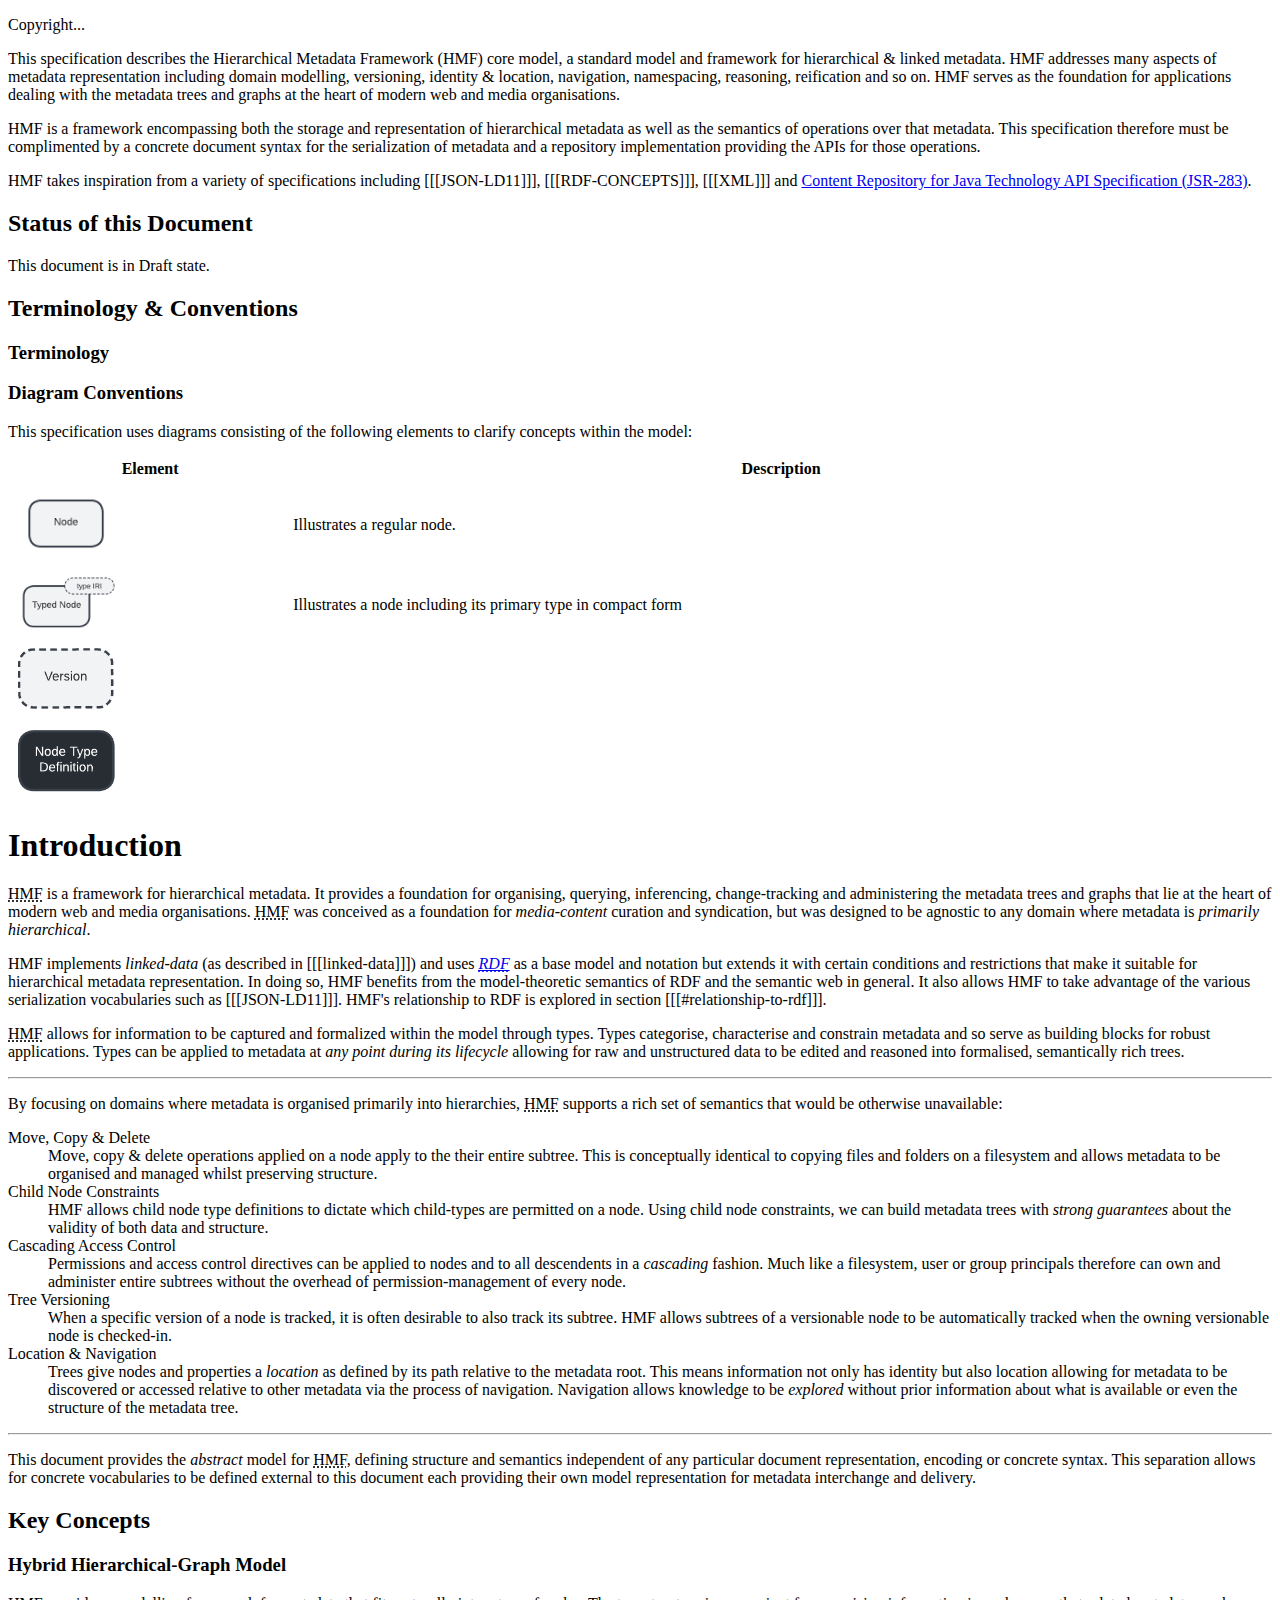
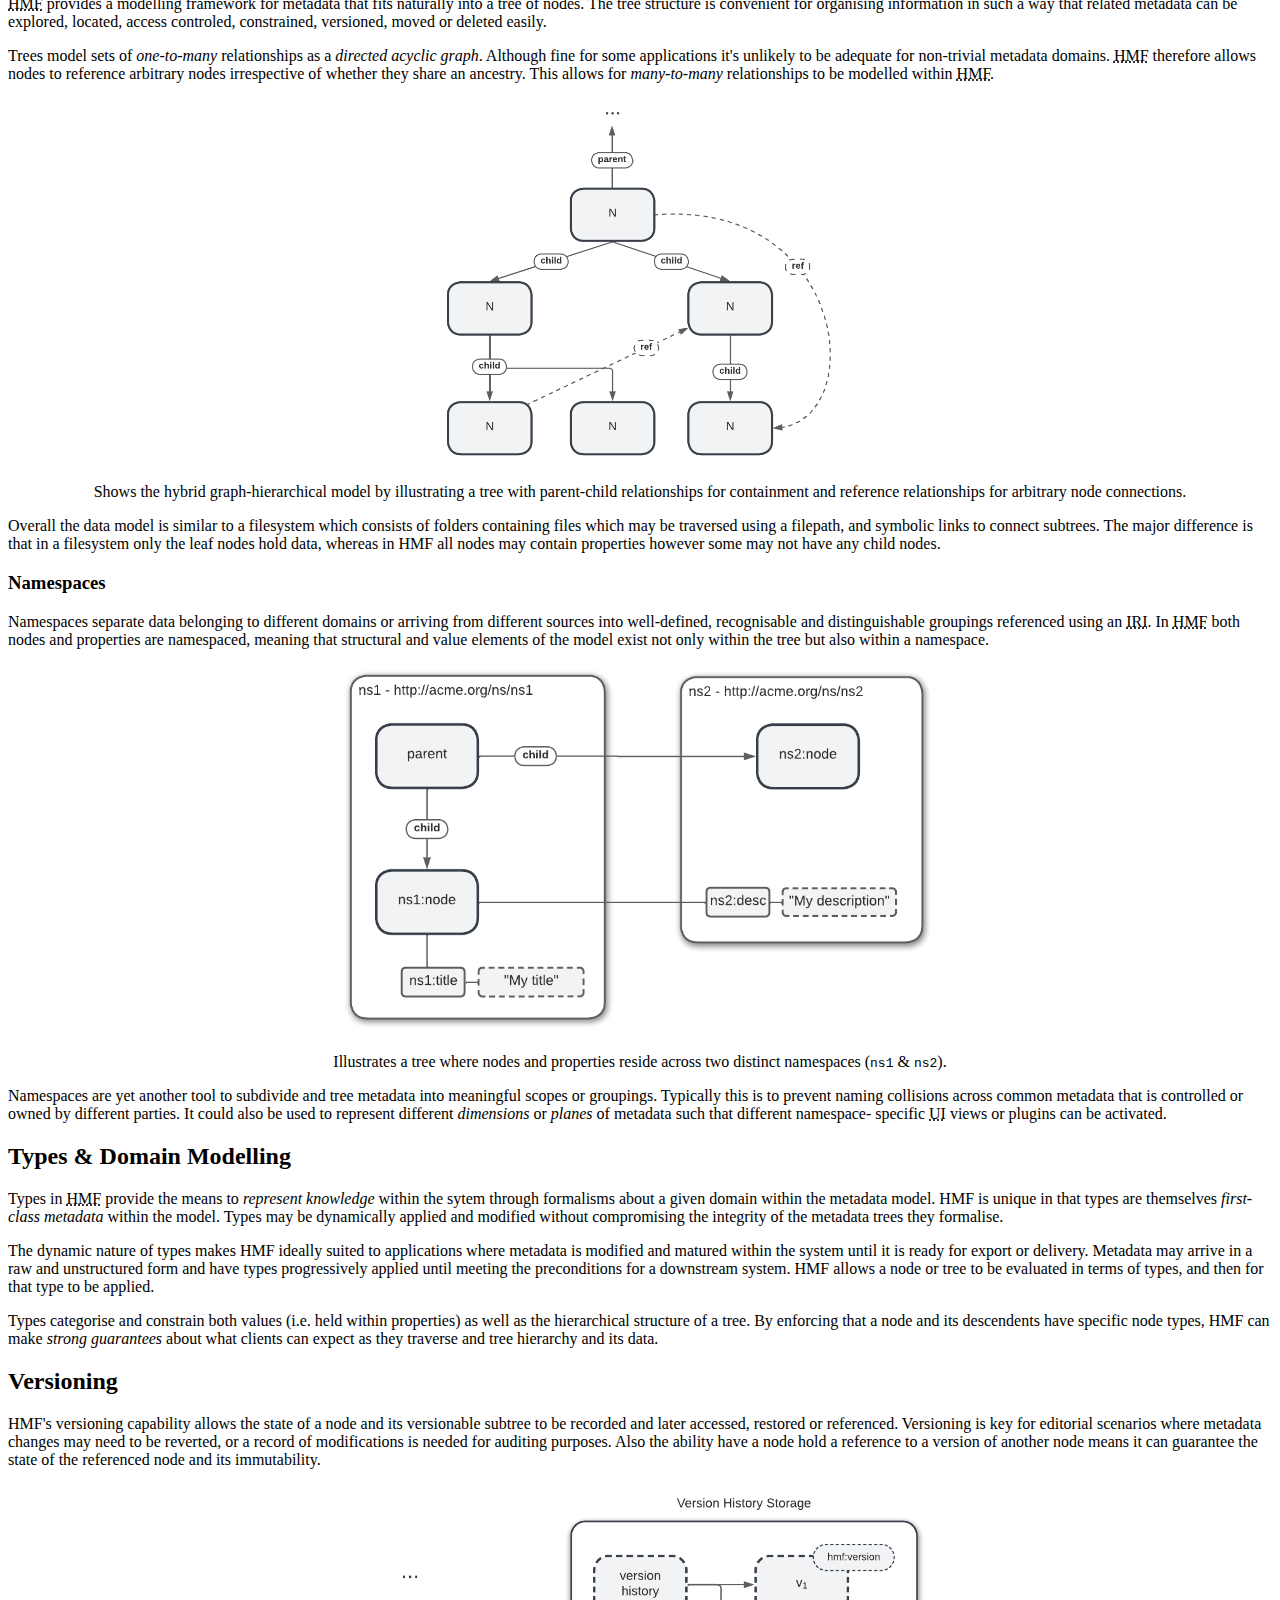
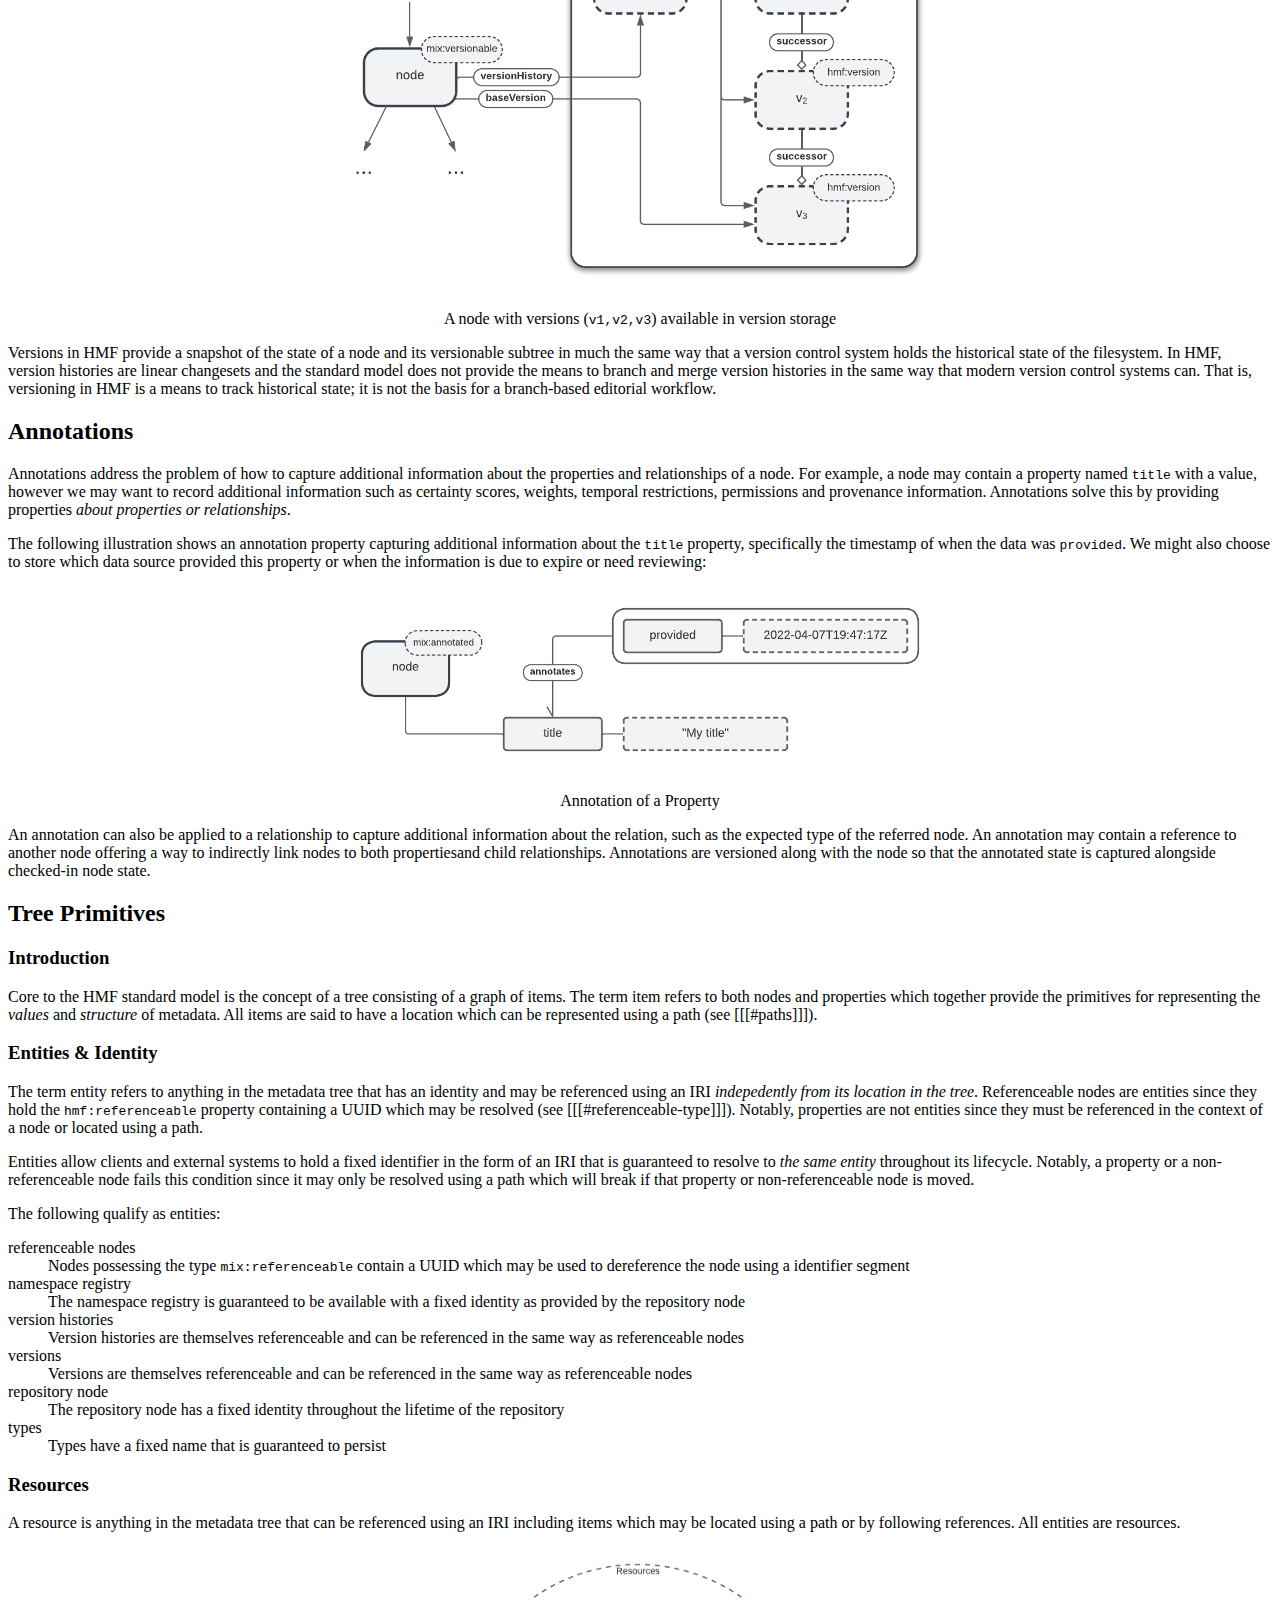
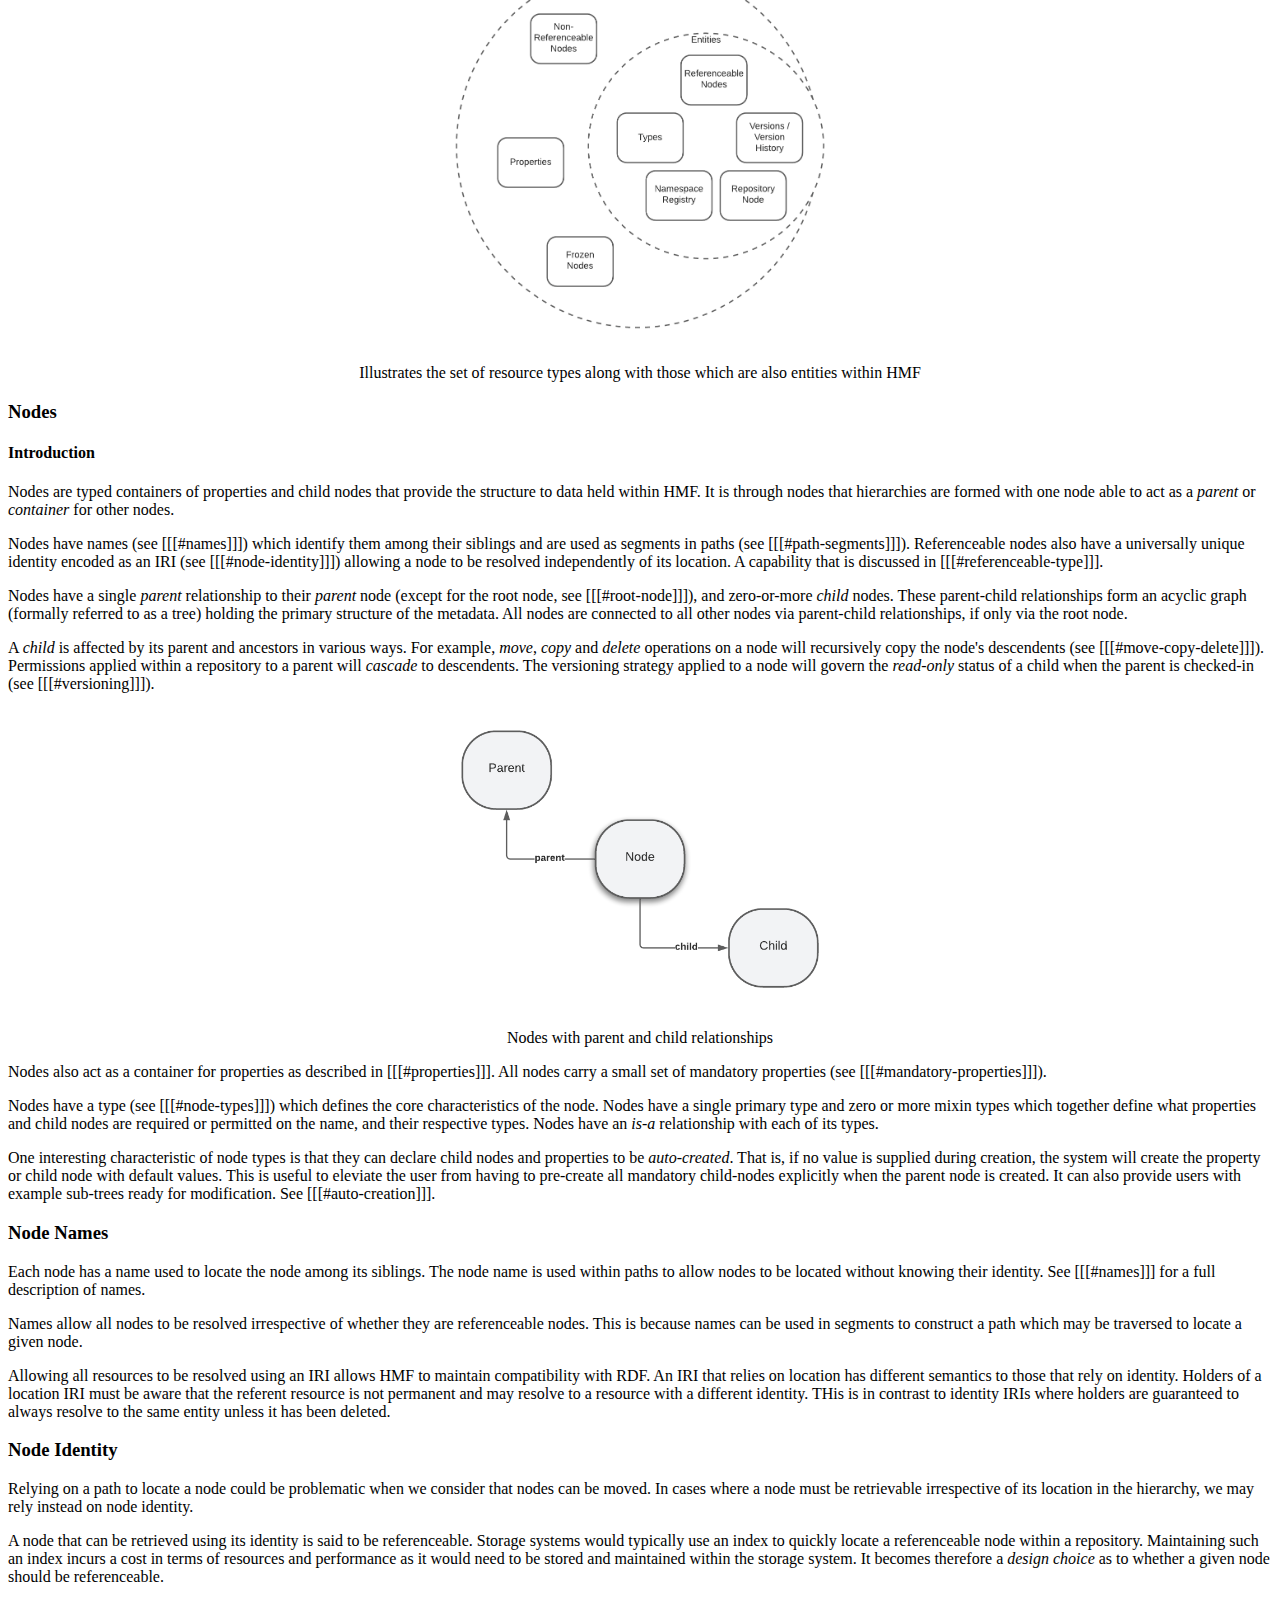
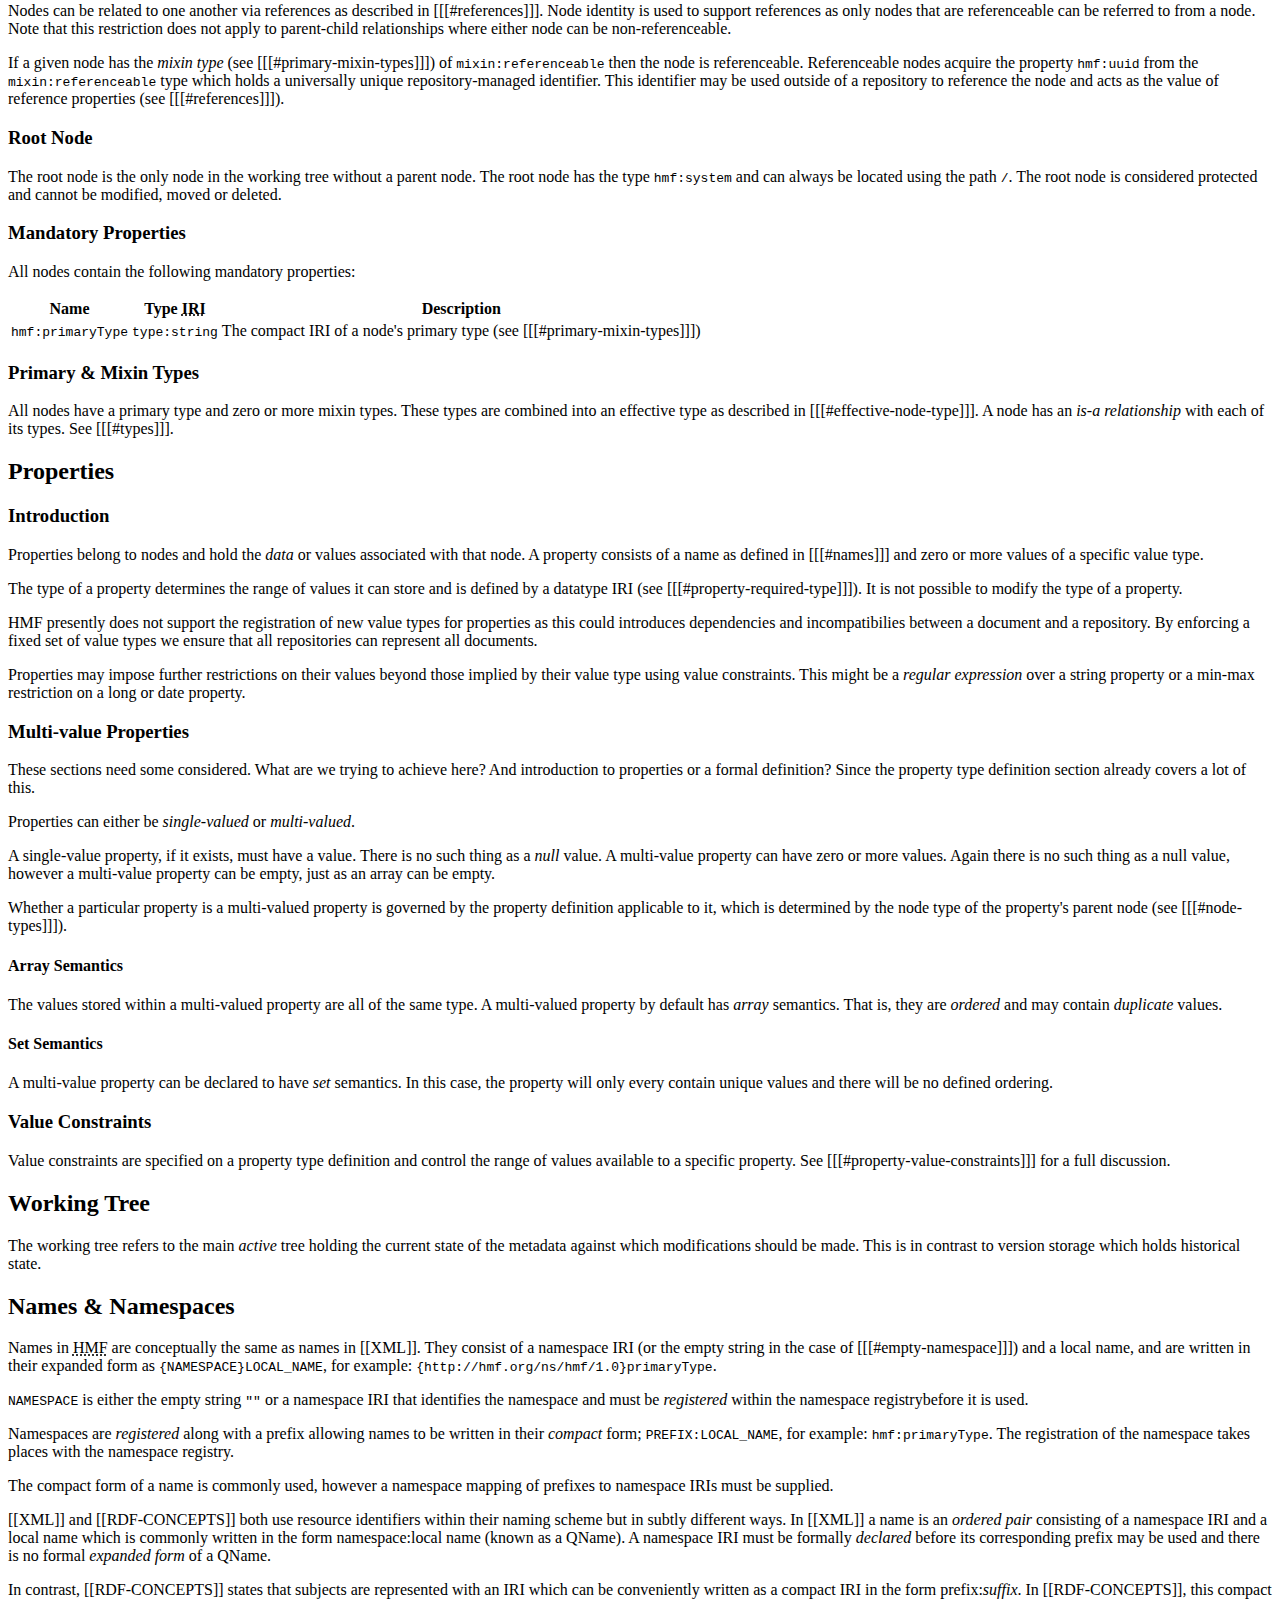
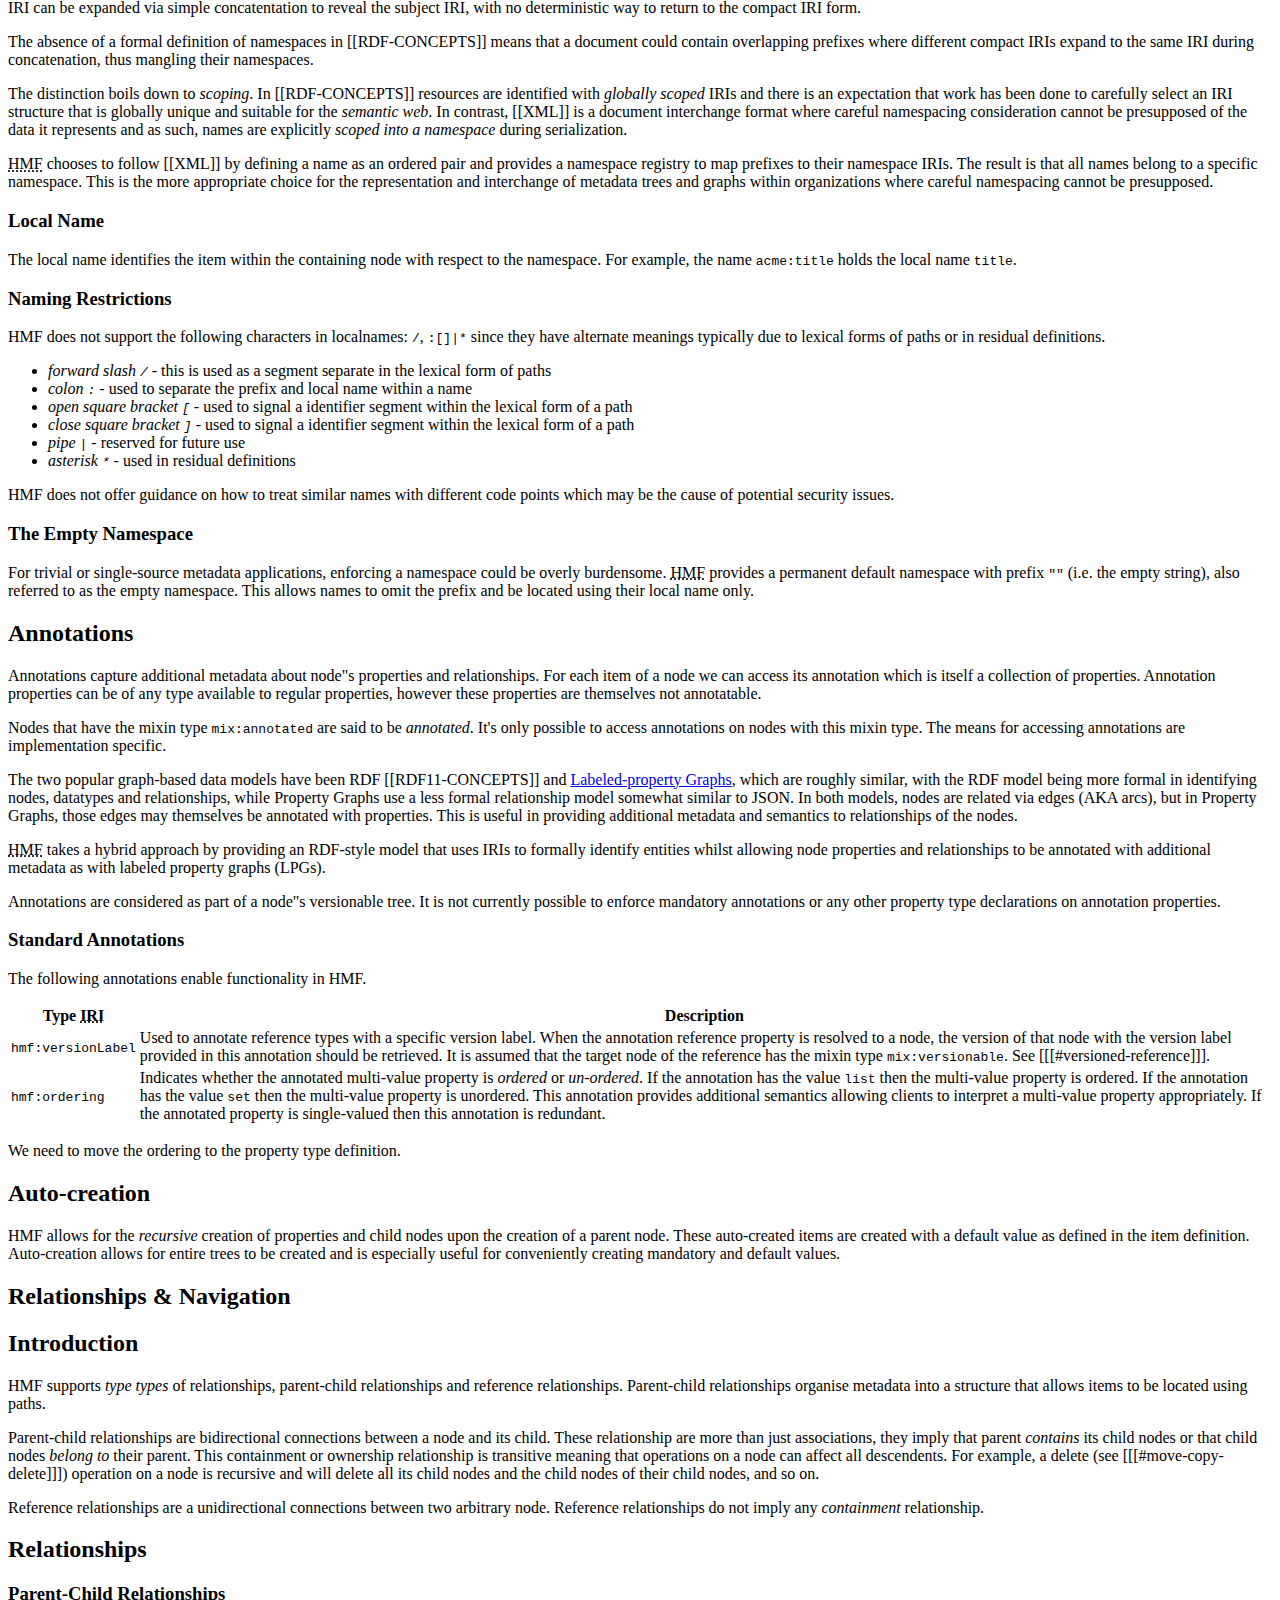
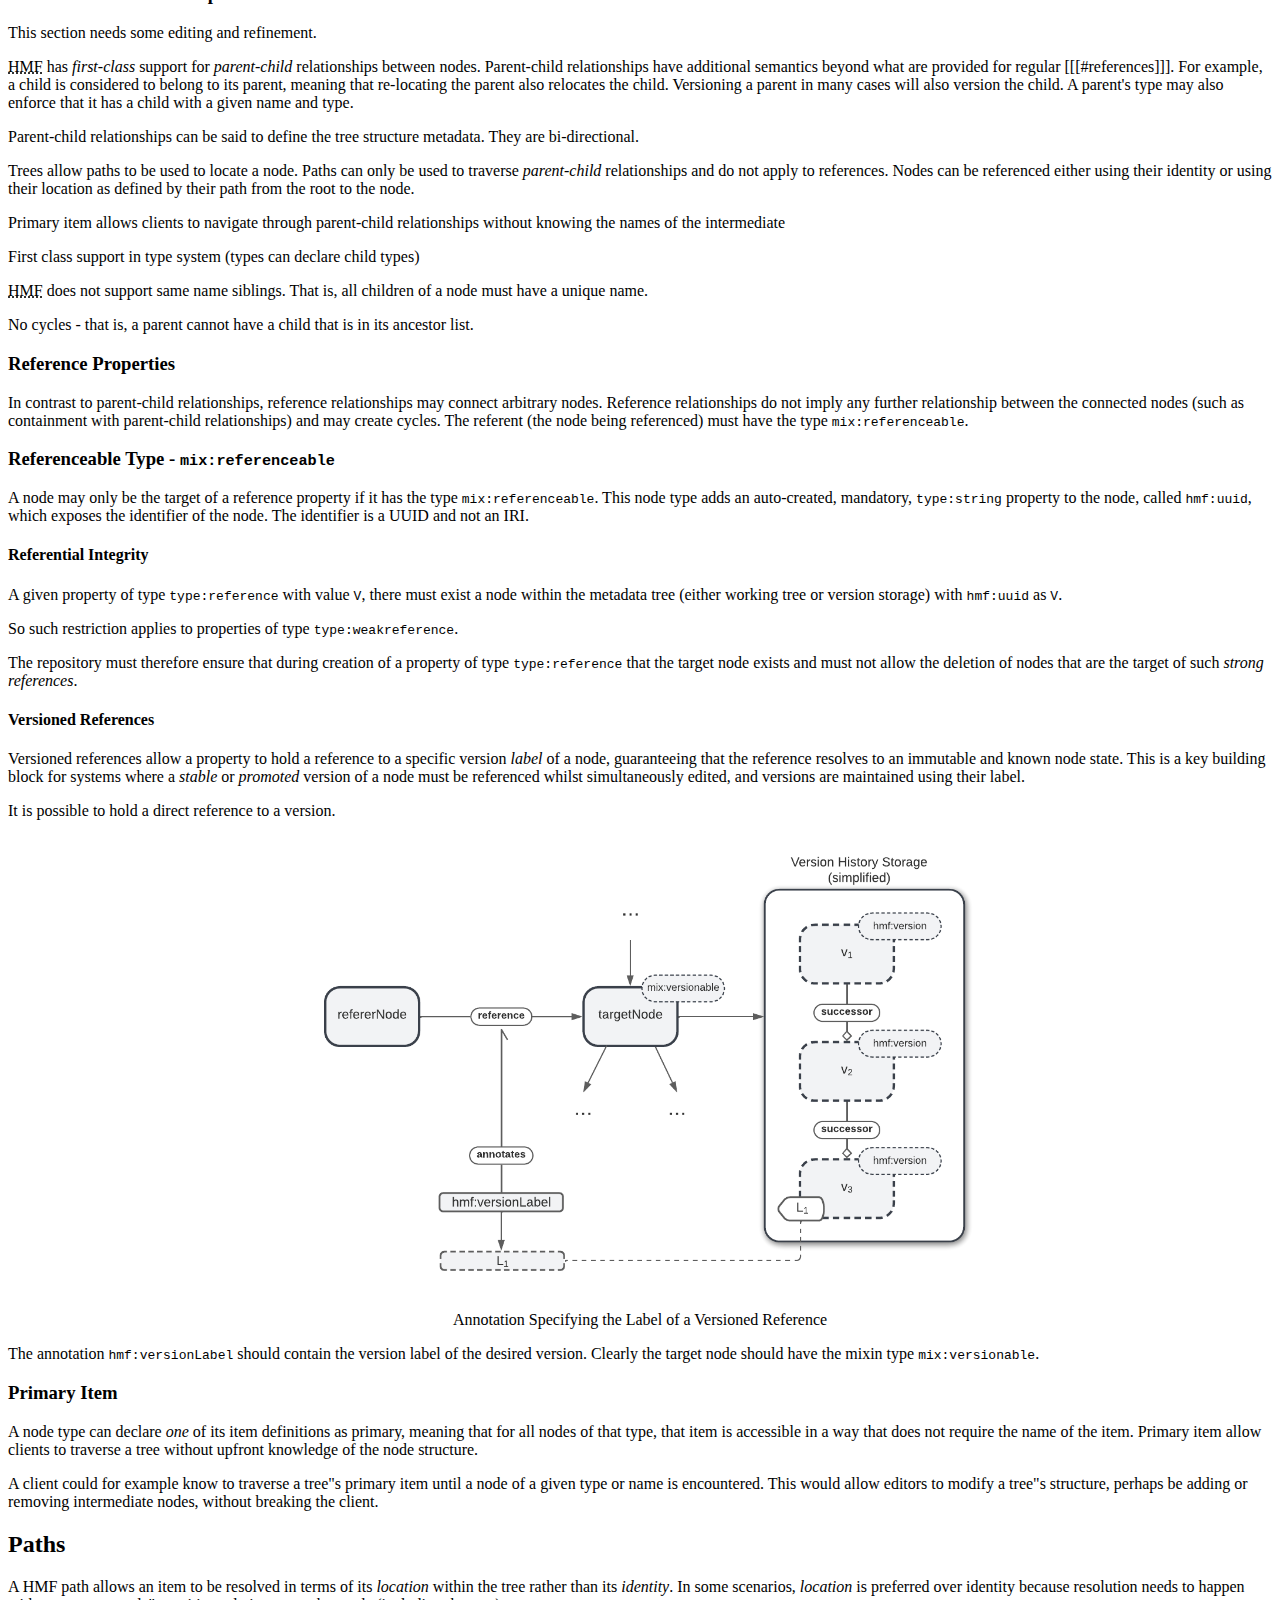
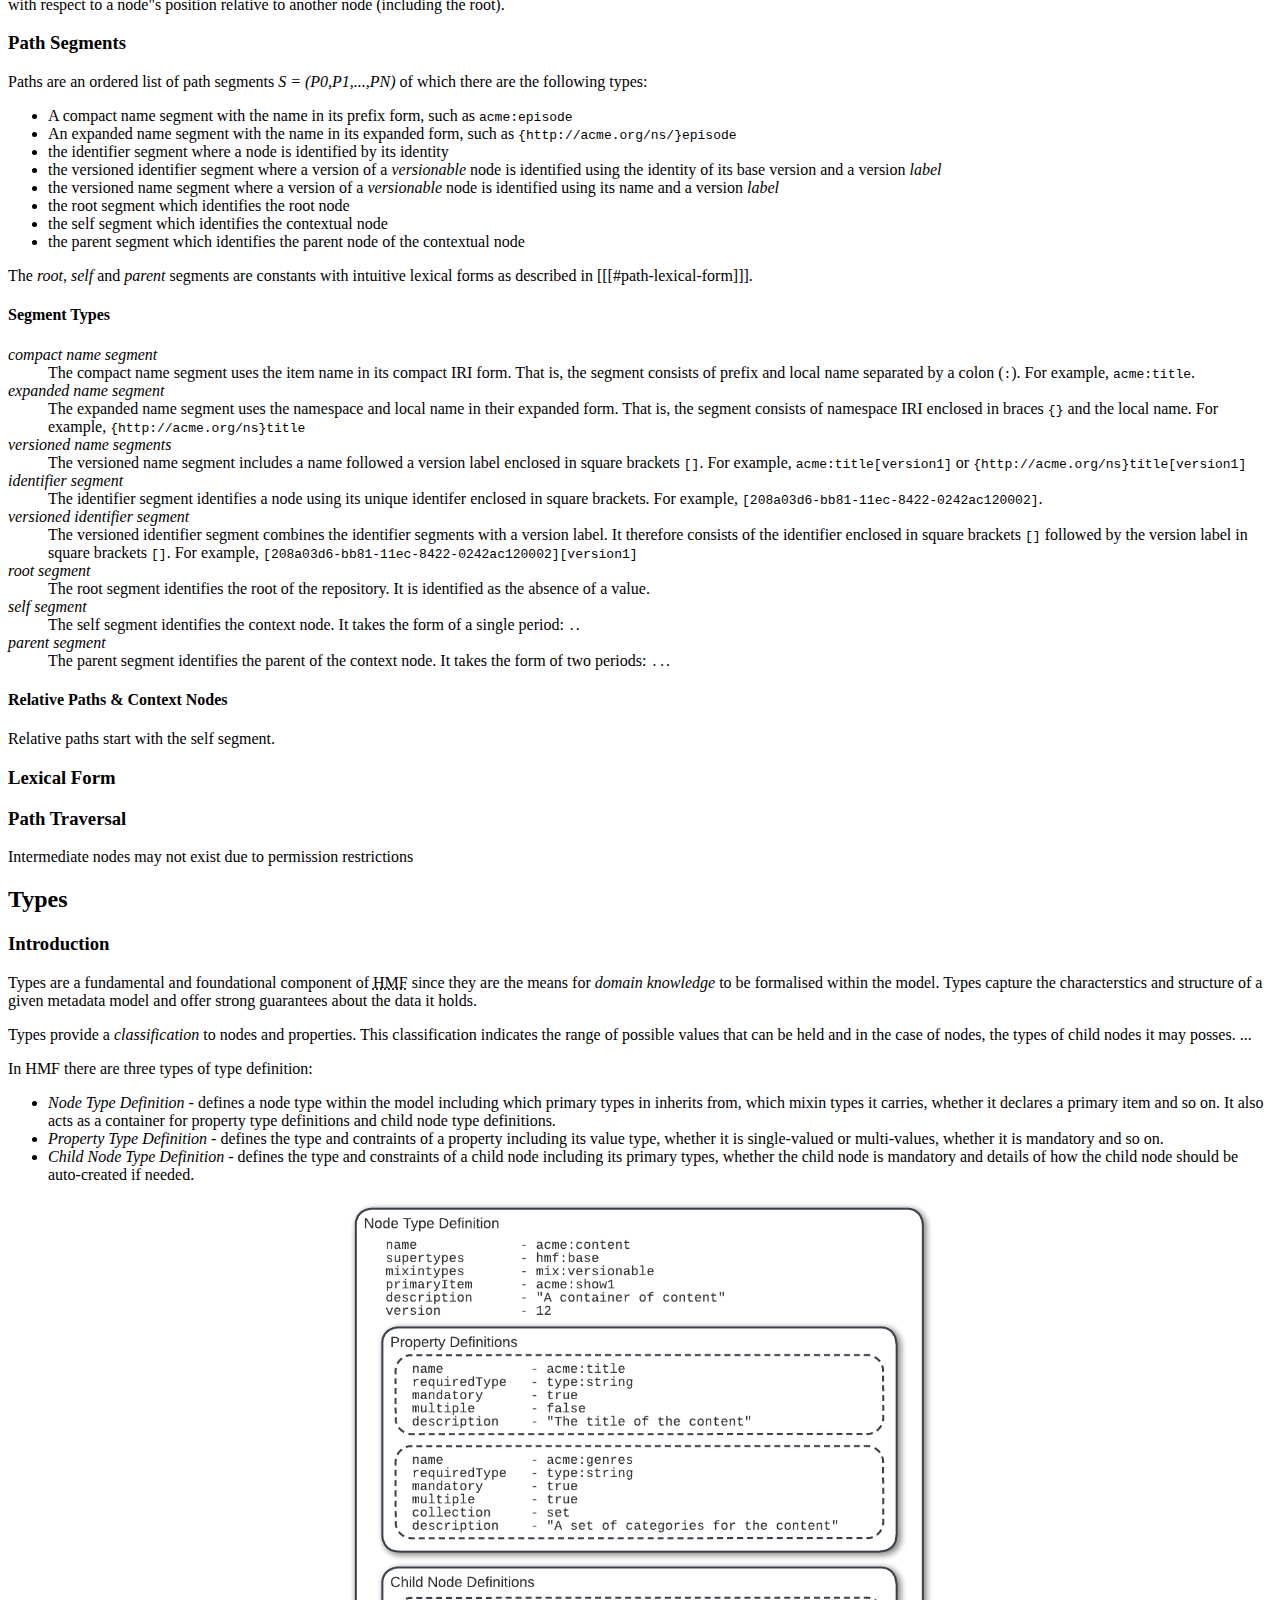
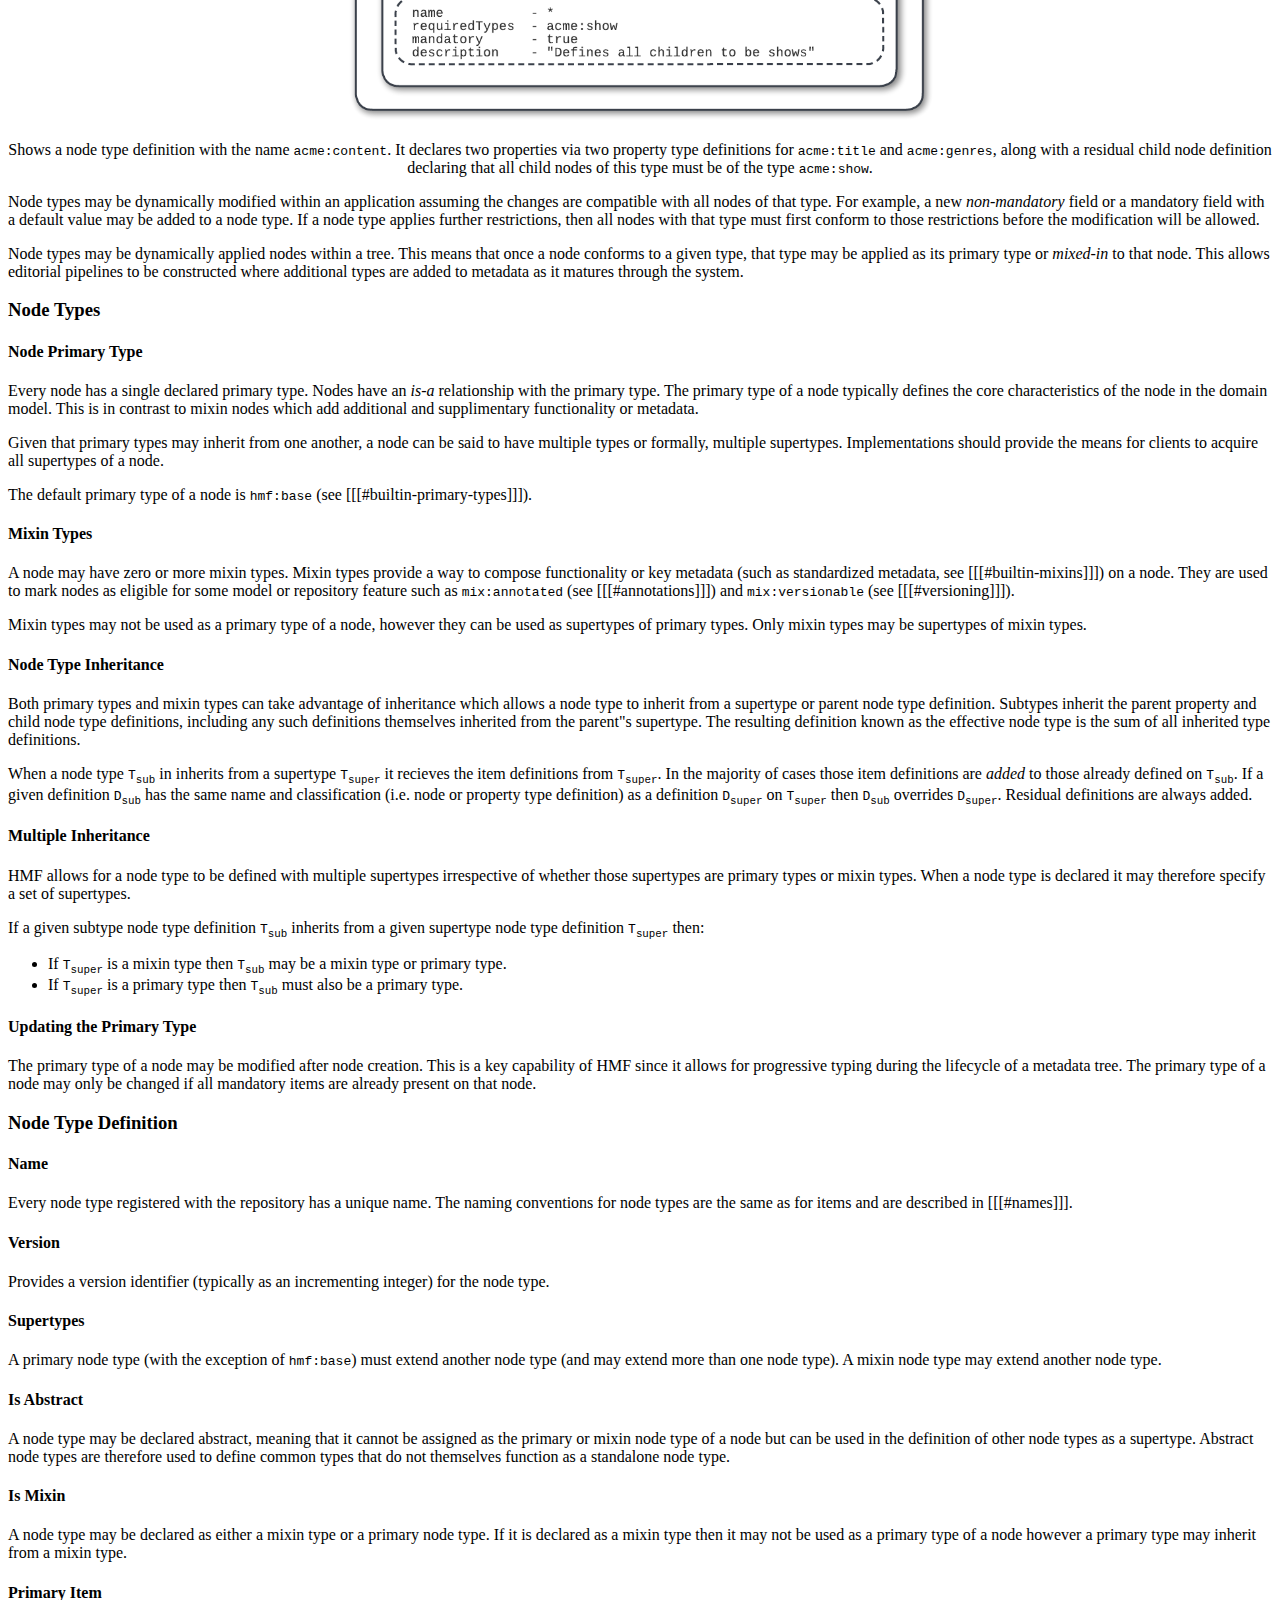
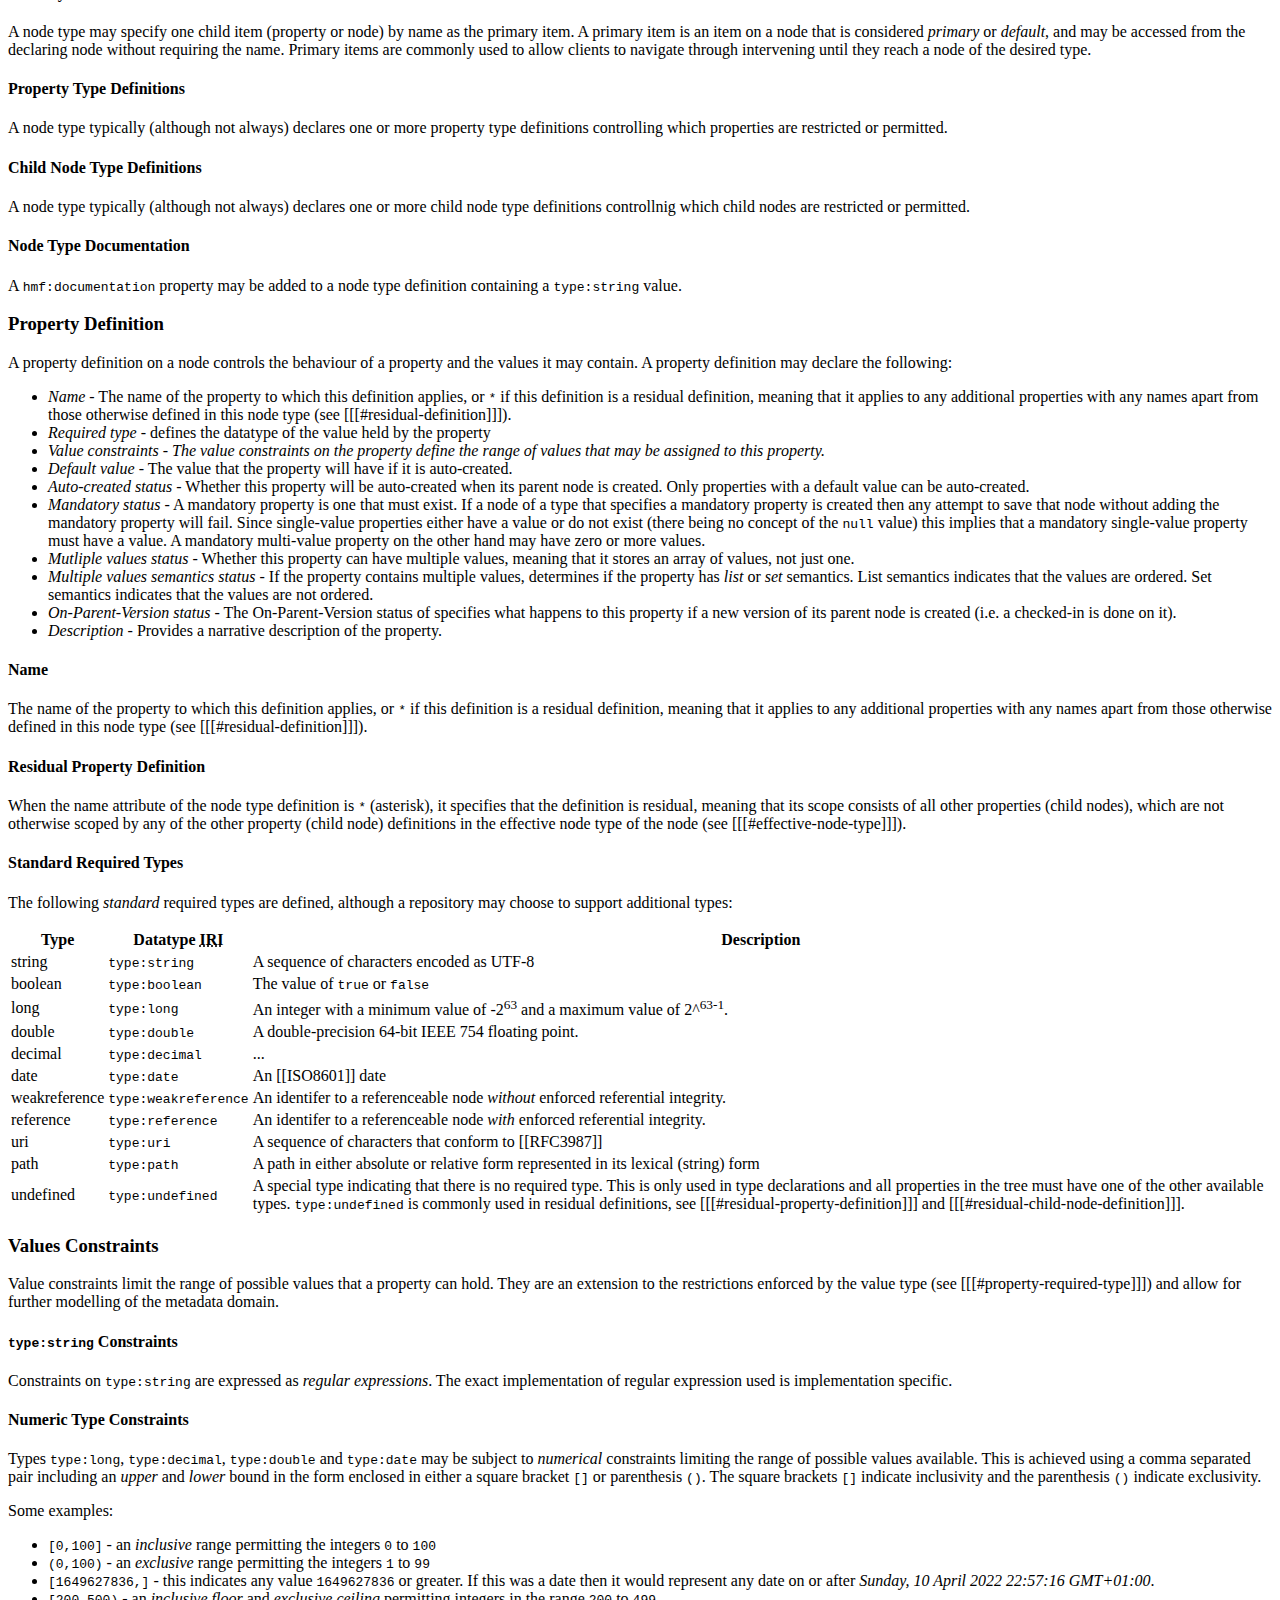
==== commit 8ceb4416: "Commiting latest updates" ====
--- a/hmf/hmf/index.html
+++ b/hmf/hmf/index.html
@@ -9,6 +9,7 @@
     Todos:
     * Complete terms list 
     * Formally define the namespace registry?
+    * Remove versioned reference? might be unnecessary given that version is referenceable
 -->
 
 <head>
@@ -387,6 +388,9 @@
                     <dt> namespace registry</dt>
                     <dd> The <a>namespace registry</a> is guaranteed to be available with a fixed identity as provided
                         by the <a>repository node</a></dd>
+                    <dt> version histories</dt>
+                    <dd> <a>Version histories</a> are themselves <a>referenceable</a> and can be referenced in the same
+                        way as <a>referenceable nodes</a></dd>
                     <dt> versions</dt>
                     <dd> <a>Versions</a> are themselves <a>referenceable</a> and can be referenced in the same way as
                         <a>referenceable nodes</a></dd>
@@ -951,10 +955,14 @@
                 <section>
                     <h4 id="versioned-references">Versioned References</h4>
                     <p>
-                        Versioned references allow a property to hold a reference to a specific version of a node,
-                        guaranteeing that the reference resolves to an immutable and known node state. This is a
-                        key building block for systems where a <em>stable</em> or <em>promoted</em> version of a
-                        a <a>node</a> must be referenced whilst simultaneously edited.
+                        <a>Versioned references</a> allow a <a>property</a> to hold a reference to a specific version
+                        <em>label</em> of a <a>node</a>, guaranteeing that the reference resolves to an immutable and
+                        known node state. This is a key building block for systems where a <em>stable</em> or
+                        <em>promoted</em> version of a <a>node</a> must be referenced whilst simultaneously edited,
+                        and versions are maintained using their label.
+                    </p>
+                    <p class="note">
+                        It is possible to hold a direct reference to a <a>version</a>.
                     </p>
                     <p>
                         <div class="illustration">
@@ -1187,21 +1195,44 @@
             <section>
                 <h4 id="node-type-inheritance">Node Type Inheritance</h4>
                 <p>
-                    Both primary types and mixin types can take advantage of inheritance which allows a node type
-                    to inherit from a supertype or parent node type definition. Subtypes inherit the parent
-                    property and child node type definitions, including any such definitions themselves inherited
-                    from the parent&quot;s supertype. The resulting definition known as the <a>effective node type</a>
-                    is the sum of all inherited type definitions.
-                </p>
-                <p class="ednote" title="Define override rules">
-                    Expand by defining the inheritance rules when a subtype redefines a property name already
-                    defined on the parent.
-                </p>
+                    Both <a>primary types</a> and <a>mixin types</a> can take advantage of inheritance which allows a
+                    <a>node type</a> to inherit from a <a>supertype</a> or parent <a>node type definition</a>.
+                    Subtypes inherit the parent property and child node type definitions, including any such definitions
+                    themselves inherited from the parent&quot;s supertype. The resulting definition known as the
+                    <a>effective node type</a> is the sum of all inherited type definitions.
+                </p>
+                <p>
+                    When a <a>node type</a> <code>T<sub>sub</sub></code> in inherits from a <a>supertype</a>
+                    <code>T<sub>super</sub></code> it recieves the <a>item definitions</a> from
+                    <code>T<sub>super</sub></code>. In the majority of cases those <a>item definitions</a> are
+                    <em>added</em> to those already defined on <code>T<sub>sub</sub></code>. If a given
+                    definition <code>D<sub>sub</sub></code> has the same <a>name</a> and classification (i.e.
+                    node or property type definition) as a definition <code>D<sub>super</sub></code> on
+                    <code>T<sub>super</sub></code> then <code>D<sub>sub</sub></code> overrides
+                    <code>D<sub>super</sub></code>. <a>Residual definitions</a> are always added.
+                </p>
+
             </section>
             <section>
                 <h4 id="multiple-inheritance">Multiple Inheritance</h4>
                 <p>
-
+                    HMF allows for a <a>node type</a> to be defined with multiple <a>supertypes</a> irrespective of
+                    whether those <a>supertypes</a> are <a>primary types</a> or <a>mixin types</a>. When a
+                    <a>node type</a> is declared it may therefore specify a set of <a>supertypes</a>.
+                </p>
+                <p>
+                    If a given subtype <a>node type definition</a> <code>T<sub>sub</sub></code> inherits from
+                    a given supertype <a>node type definition</a> <code>T<sub>super</sub></code> then:
+                    <ul>
+                        <li>
+                            If <code>T<sub>super</sub></code> is a <a>mixin type</a> then <code>T<sub>sub</sub></code>
+                            may be a <a>mixin type</a> or <a>primary type</a>.
+                        </li>
+                        <li>
+                            If <code>T<sub>super</sub></code> is a <a>primary type</a> then <code>T<sub>sub</sub></code>
+                            must also be a <a>primary type</a>.
+                        </li>
+                    </ul>
                 </p>
             </section>
             <section>
@@ -1211,16 +1242,6 @@
                     of HMF since it allows for progressive typing during the lifecycle of a metadata <a>tree</a>.
                     The primary type of a node may only be changed if all mandatory <a>items</a> are already present
                     on that node.
-                </p>
-            </section>
-            <section>
-                <h4>Node Type Versioning</h4>
-                <p>
-                    Node types can be optionally versioned. Modifications to the node type will result in a version
-                    increment.
-                </p>
-                <p class="ednote" title="Needs expanding">
-                    Needs expanding
                 </p>
             </section>
         </section>
@@ -1641,15 +1662,31 @@
                     [[[#on-parent-version]]].
                 </p>
             </section>
-
         </section>
         <section>
             <h3 id="effective-node-type">Effective Node Type</h3>
-            <p></p>
+            <p>
+                The <a>effective node type</a> of <a>node</a> </a><code>N</code>is the resulting <a>type</a> once all
+                <a>item definitions</a> from all <a>supertypes</a> have been inherited and applied subject to the
+                inheritance rules. It is therefore the sum of all <a>item definitions</a>:
+                <ul>
+                    <li>declared in the <a>primary type</a> of <code>N</code></li>
+                    <li>inherited by the <a>primary type</a> of <code>N</code></li>
+                    <li>declared in the <a>mixin types</a> of <code>N</code></li>
+                    <li>inherited by the <a>mixin types</a> of <code>N</code></li>
+                </ul>
+            </p>
         </section>
         <section>
             <h3 id="residual-definition">Residual Definitions</h3>
-            <p></p>
+            <p>
+                A <a>residual definition</a> is an unnamed <a>item definition</a> that applies to all other <a>items</a>
+                that are not otherwise scoped and defined by any of the other <a>item definition</a> present on the
+                <a>effective type</a> of a <a>node</a>.
+            </p>
+            <p>
+                Residual definitions are marked by having the wildcard <a>name</a> (<code>*</code>).
+            </p>
         </section>
         <section>
             <h3>Builtin Types</h3>
@@ -1864,11 +1901,29 @@
         <section>
             <h3 id="version-history">Version History</h3>
             <p>
-            </p>
+                The <a>version history</a> is a <a>node</a> that holds child relationships to a set of zero or
+                more <a>version</a> nodes which themselves represent a single version of a <a>versionable node</a>.
+                It has the type <code>hmf:versionHistory</code> and is referenced by a <a>versionable node</a> via the
+                reference property <code>hmf:versionHistory</code>.
+            </p>
+            <div class="illustration">
+                <p><img src="version-history-node.png" alt="Version History node" width="800" /></p>
+                <p class="caption">
+                    Illustrates the <a>version history</a> as referred to via the <code>hmf:versionHistory</code>
+                    property found on <code>hmf:versionable</code>.
+                </p>
         </section>
         <section>
             <h3 id="frozen-node">Frozen Node</h3>
             <p>
+                The <a>frozen node</a> is the static snapshot state of a checked-in <a>versionable</a>. It also
+                holds copies of the core metadata in the properties <code>hmf:frozenPrimaryType</code>,
+                <code>hmf:frozenMixinTypes</code> and <code>hmf:frozenUuid</code> (as not to collide
+                with the properties already held on <code>hmf:frozenNode</code>).
+            </p>
+            <p>
+                The <a>child nodes</a> of a <a>frozen node</a> represent the <a>versionable state</a> of a
+                checked-in <a>versionable</a>.
             </p>
         </section>
 
@@ -2279,8 +2334,11 @@
     <section class="appendix informative">
         <h2>Built-in Type Definitions</h2>
         <section>
-            <h3>Base Type - <code>hmf:base</code></h3>
-            <p></p>
+            <h3 id="type-def-base-type">Base Type - <code>hmf:base</code></h3>
+            <p>
+                The <a>base type</a> is the <a>node type</a> of all <a>nodes</a> and is the only <a>node type</a>
+                not to have a <a>supertype</a>.
+            </p>
         </section>
         <section>
             <h3>System Type - <code>hmf:system</code></h3>
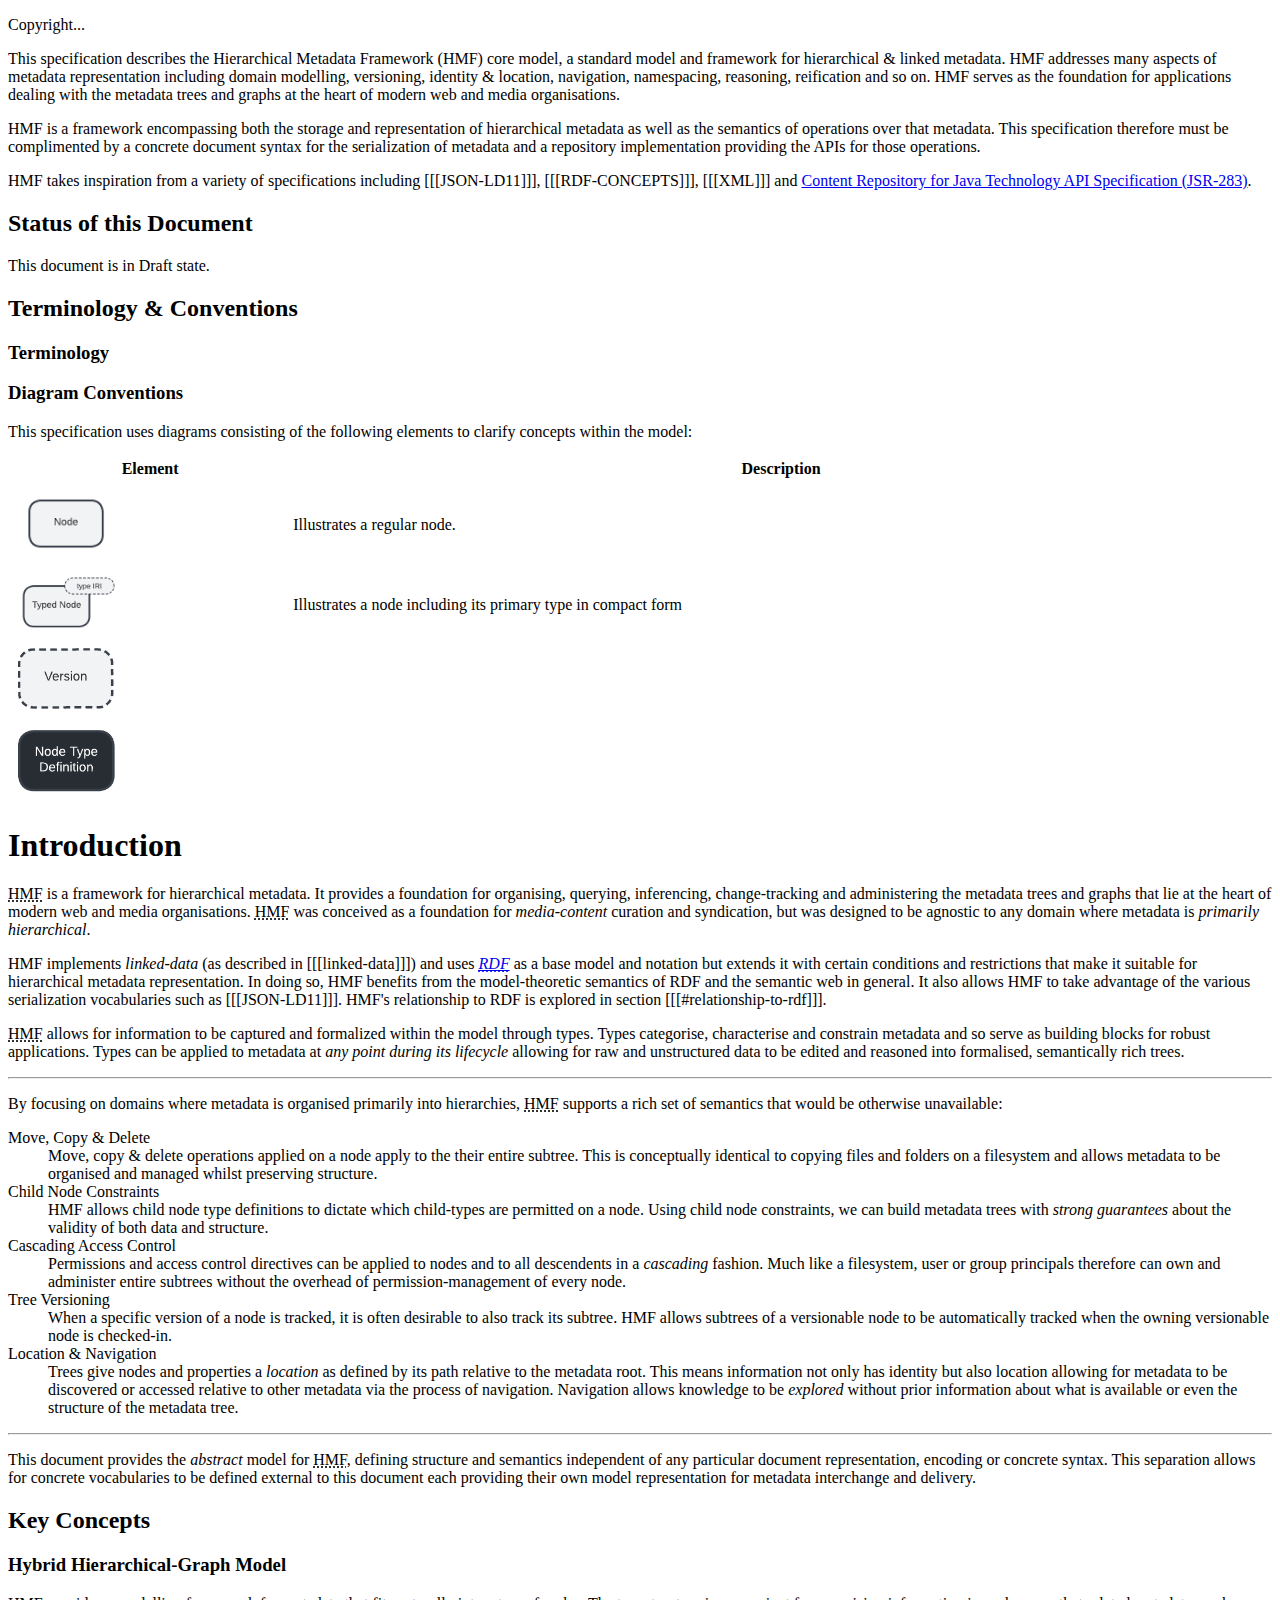
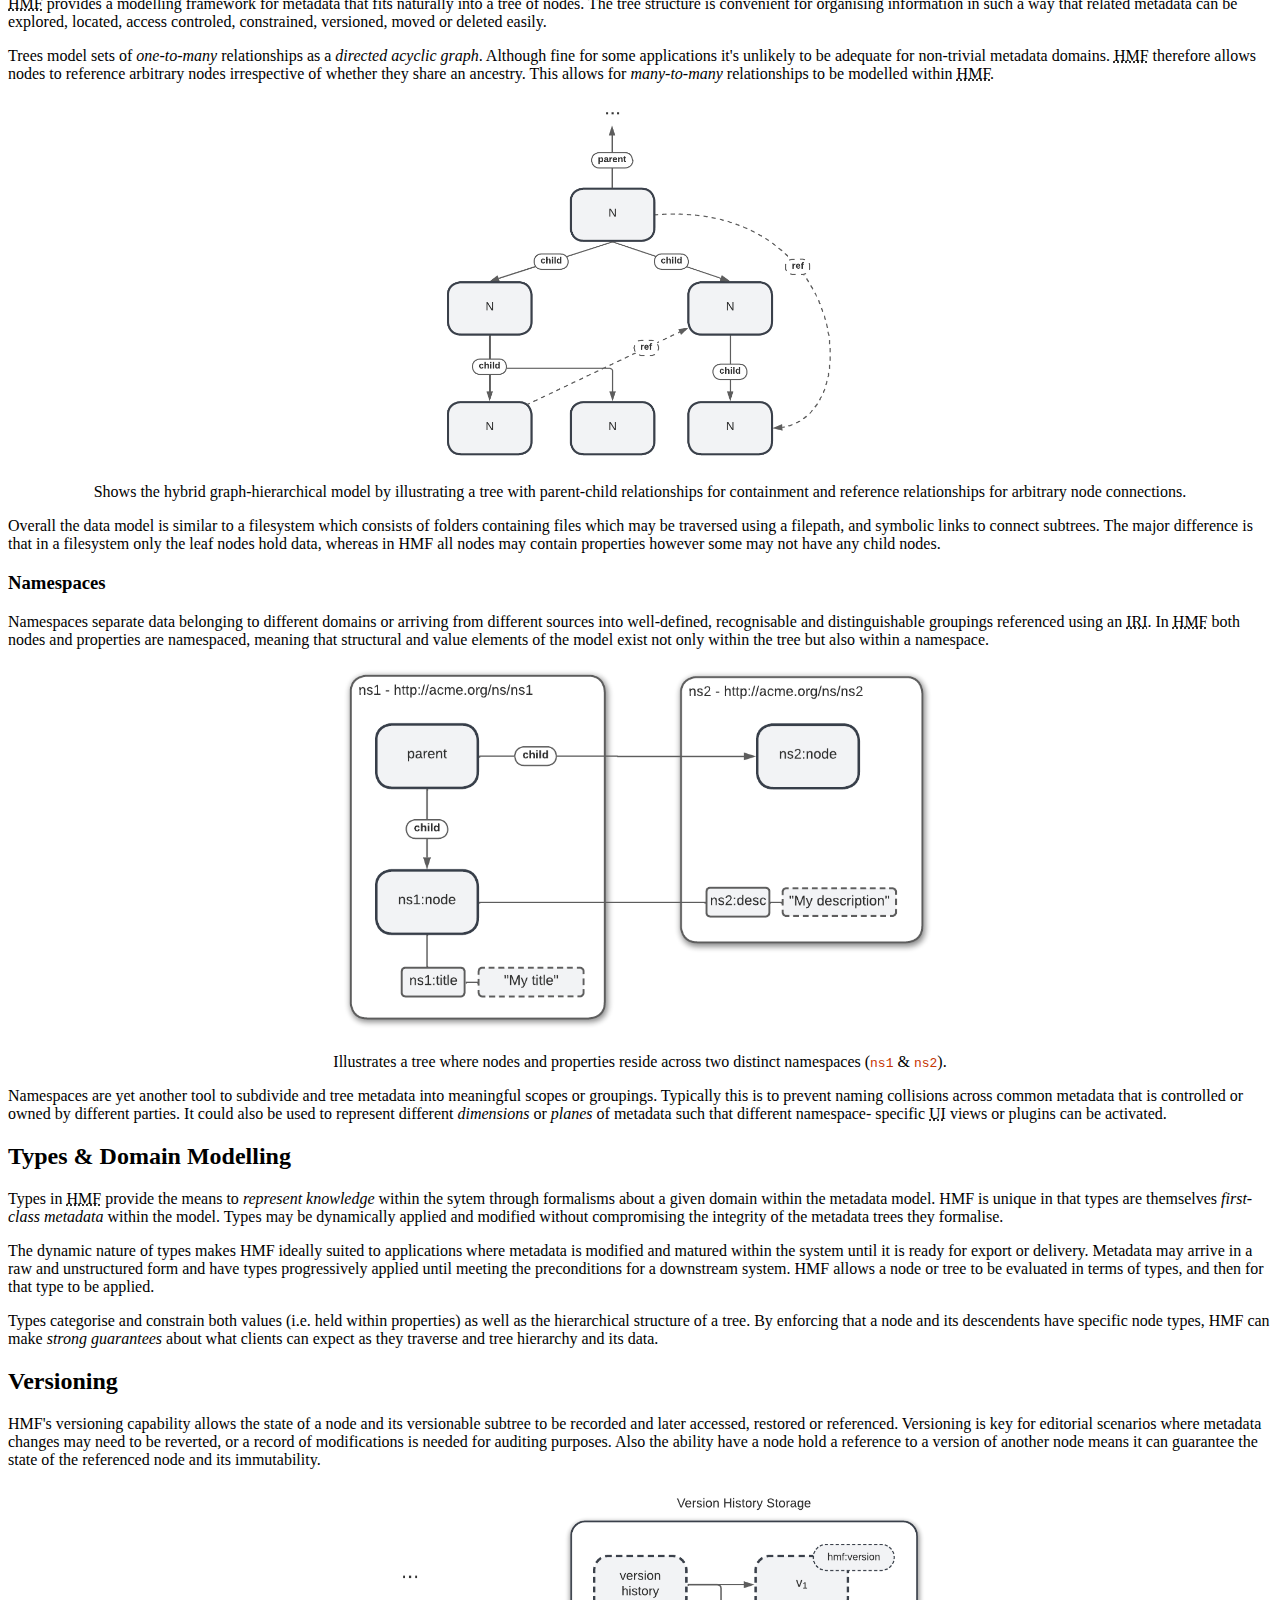
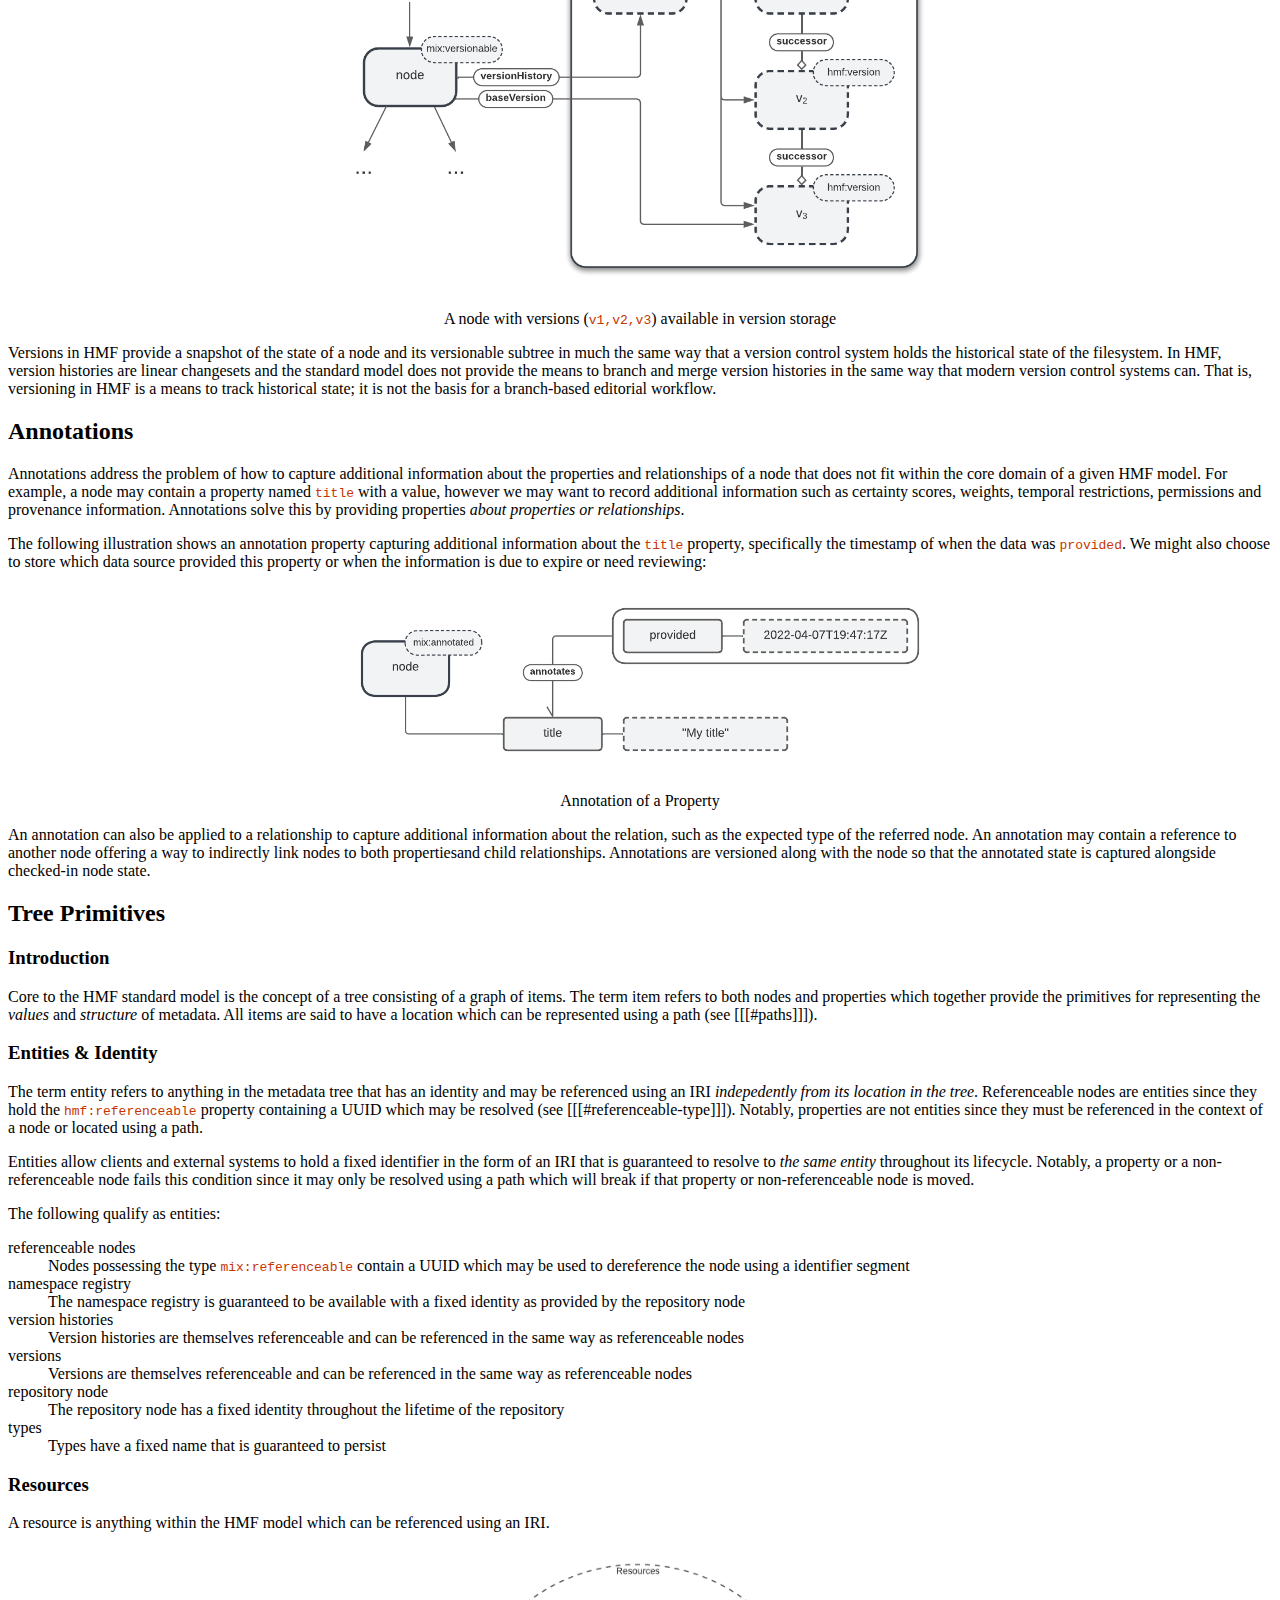
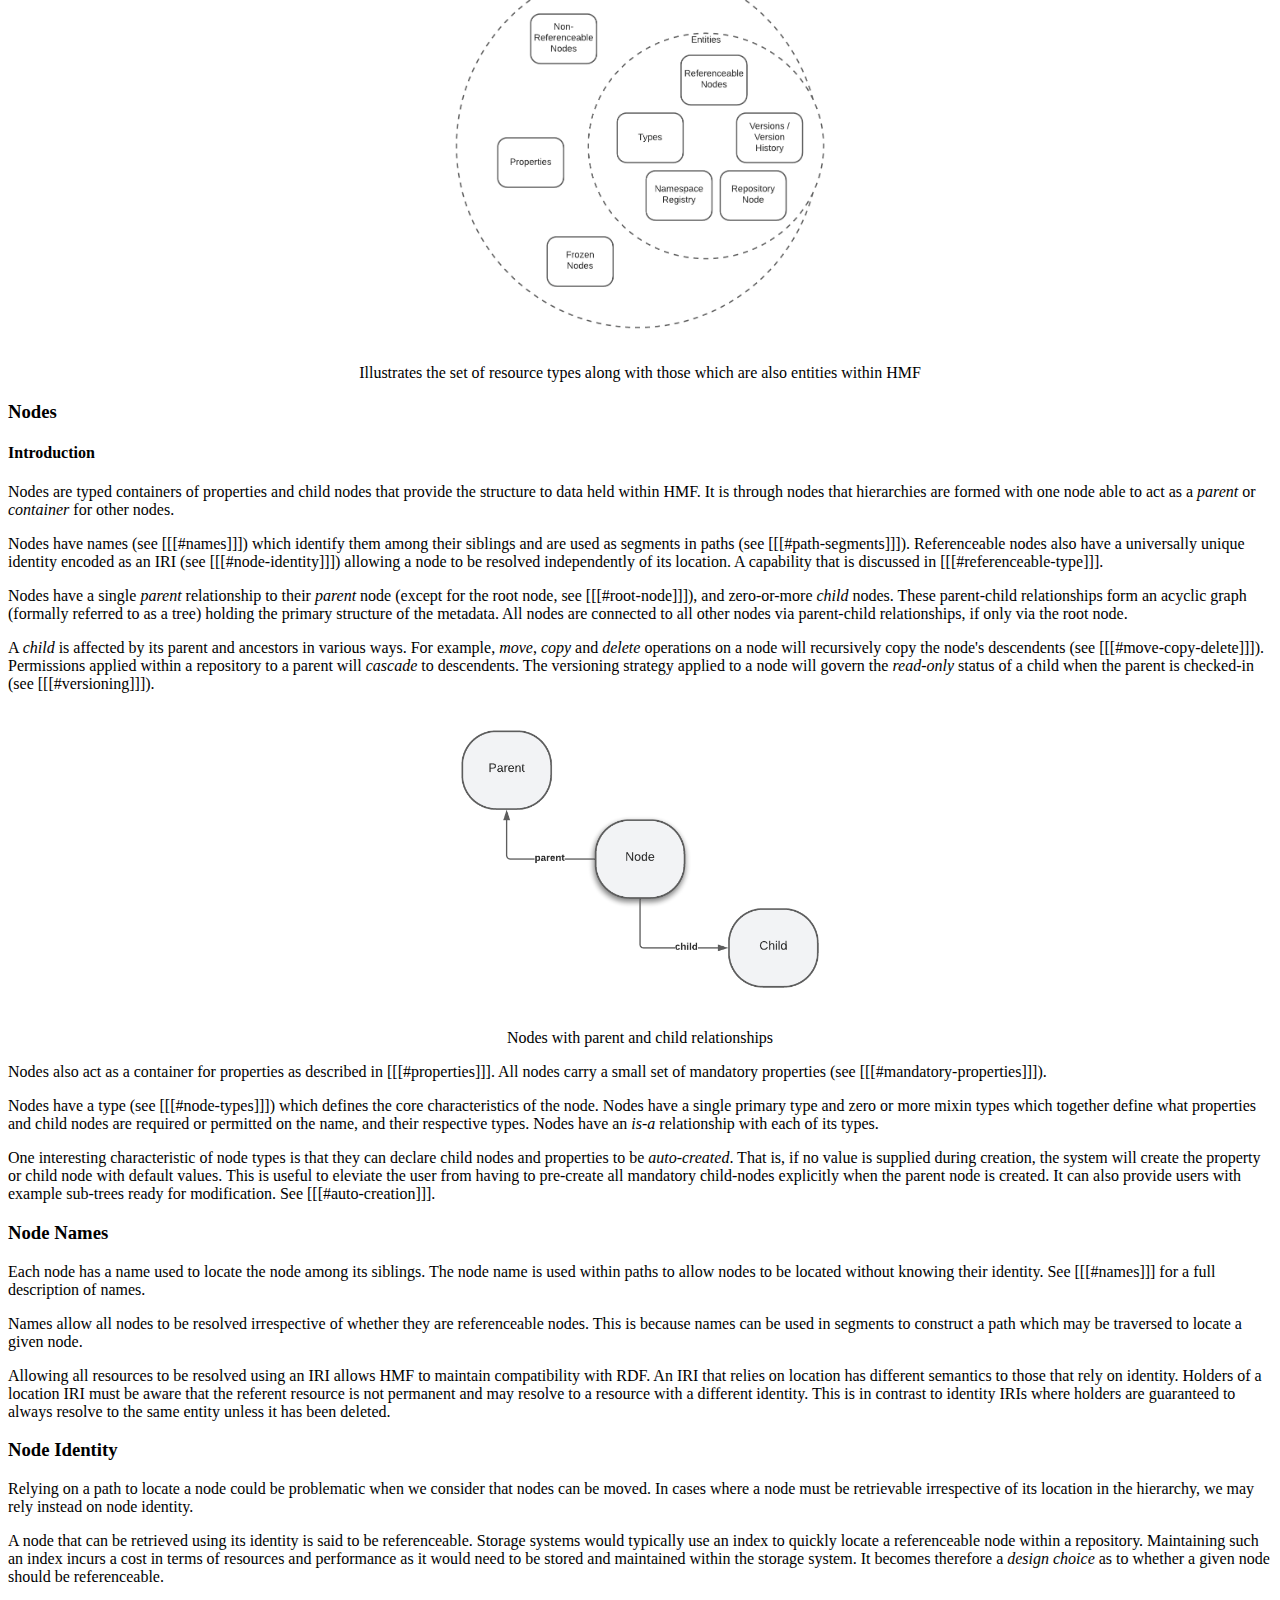
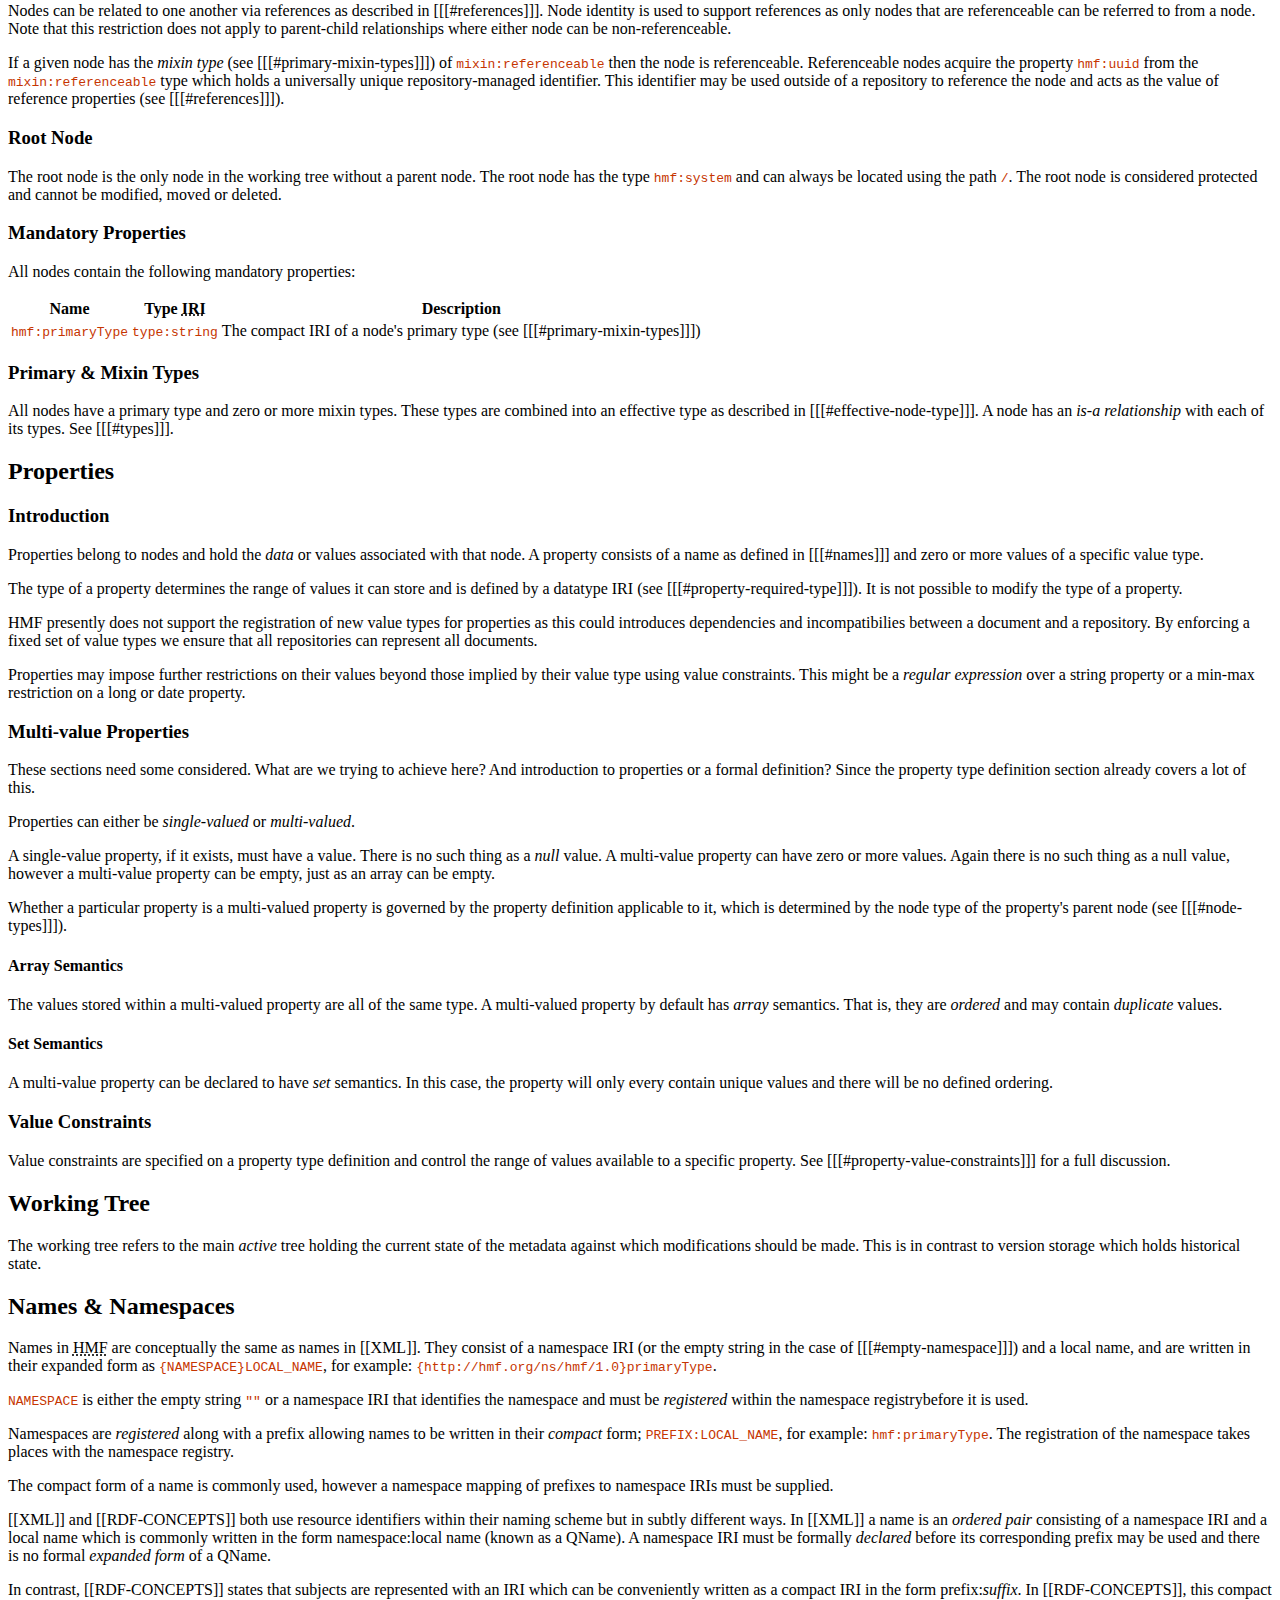
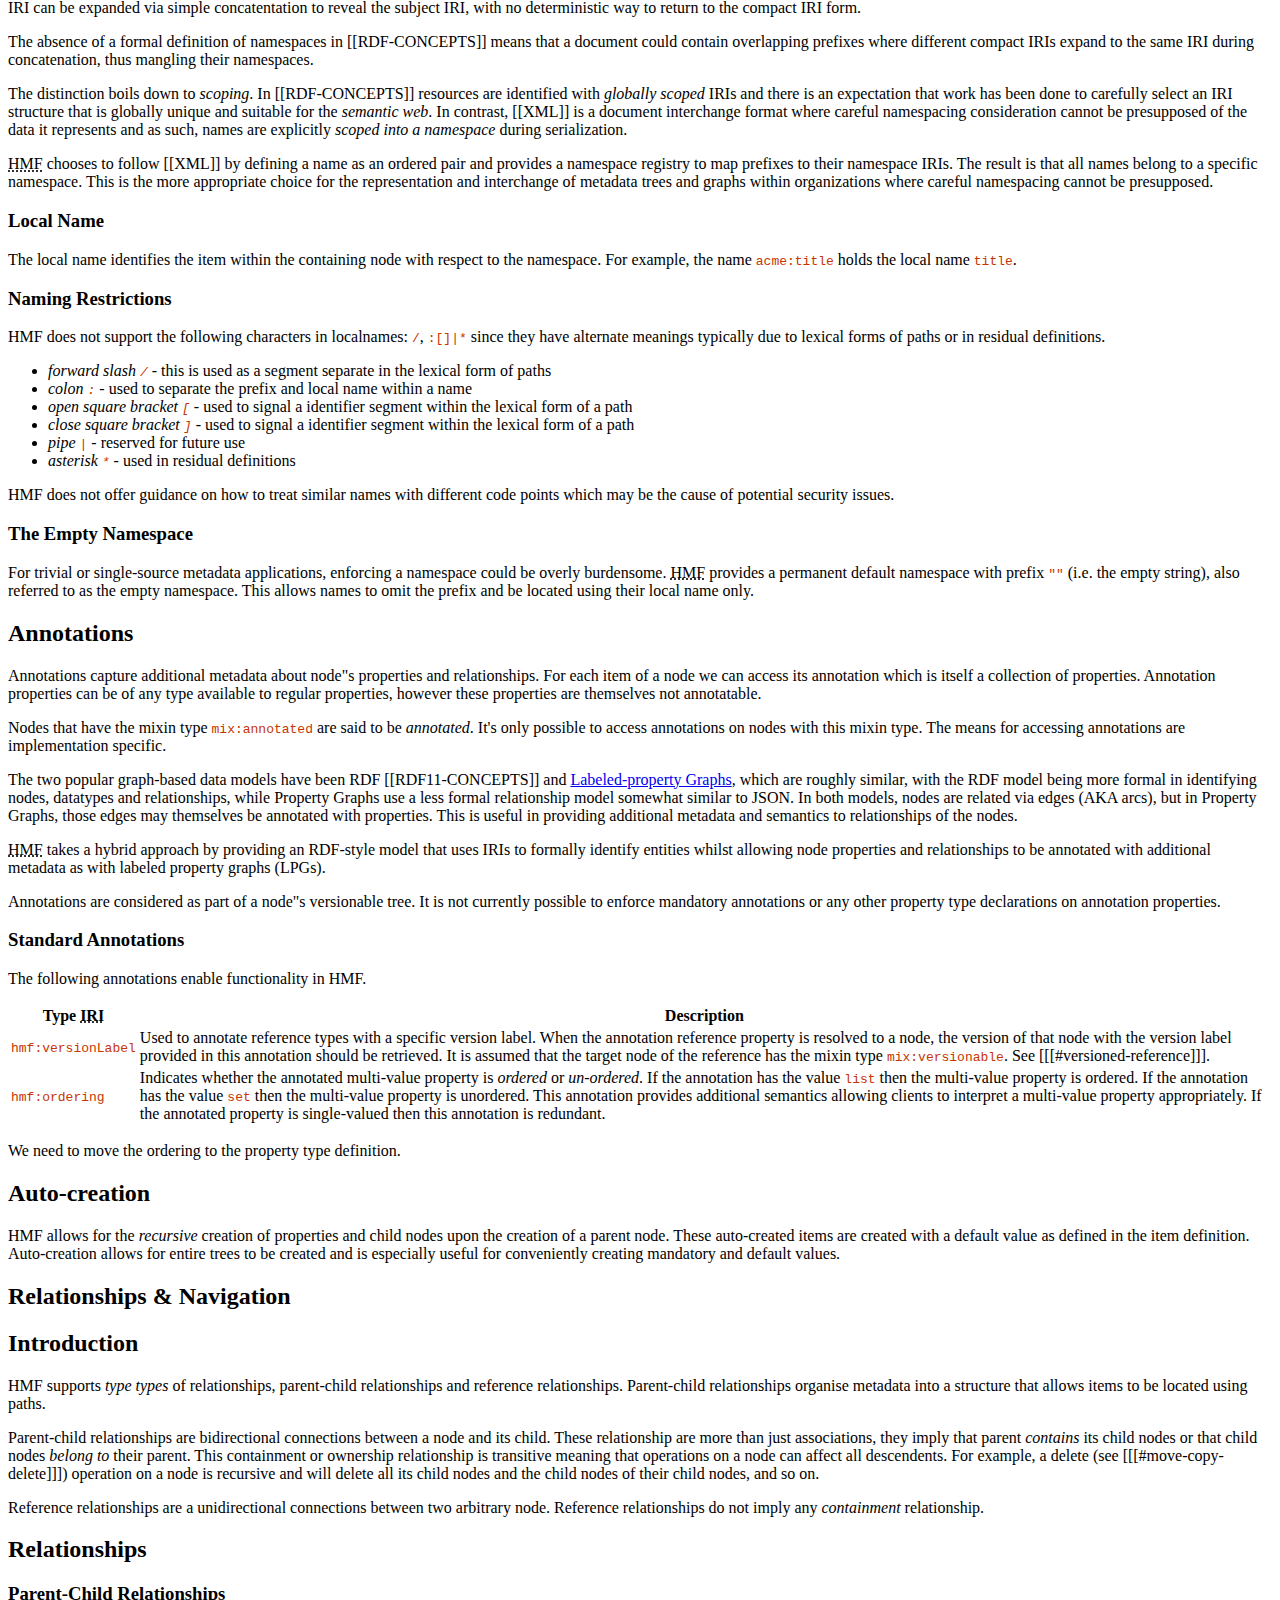
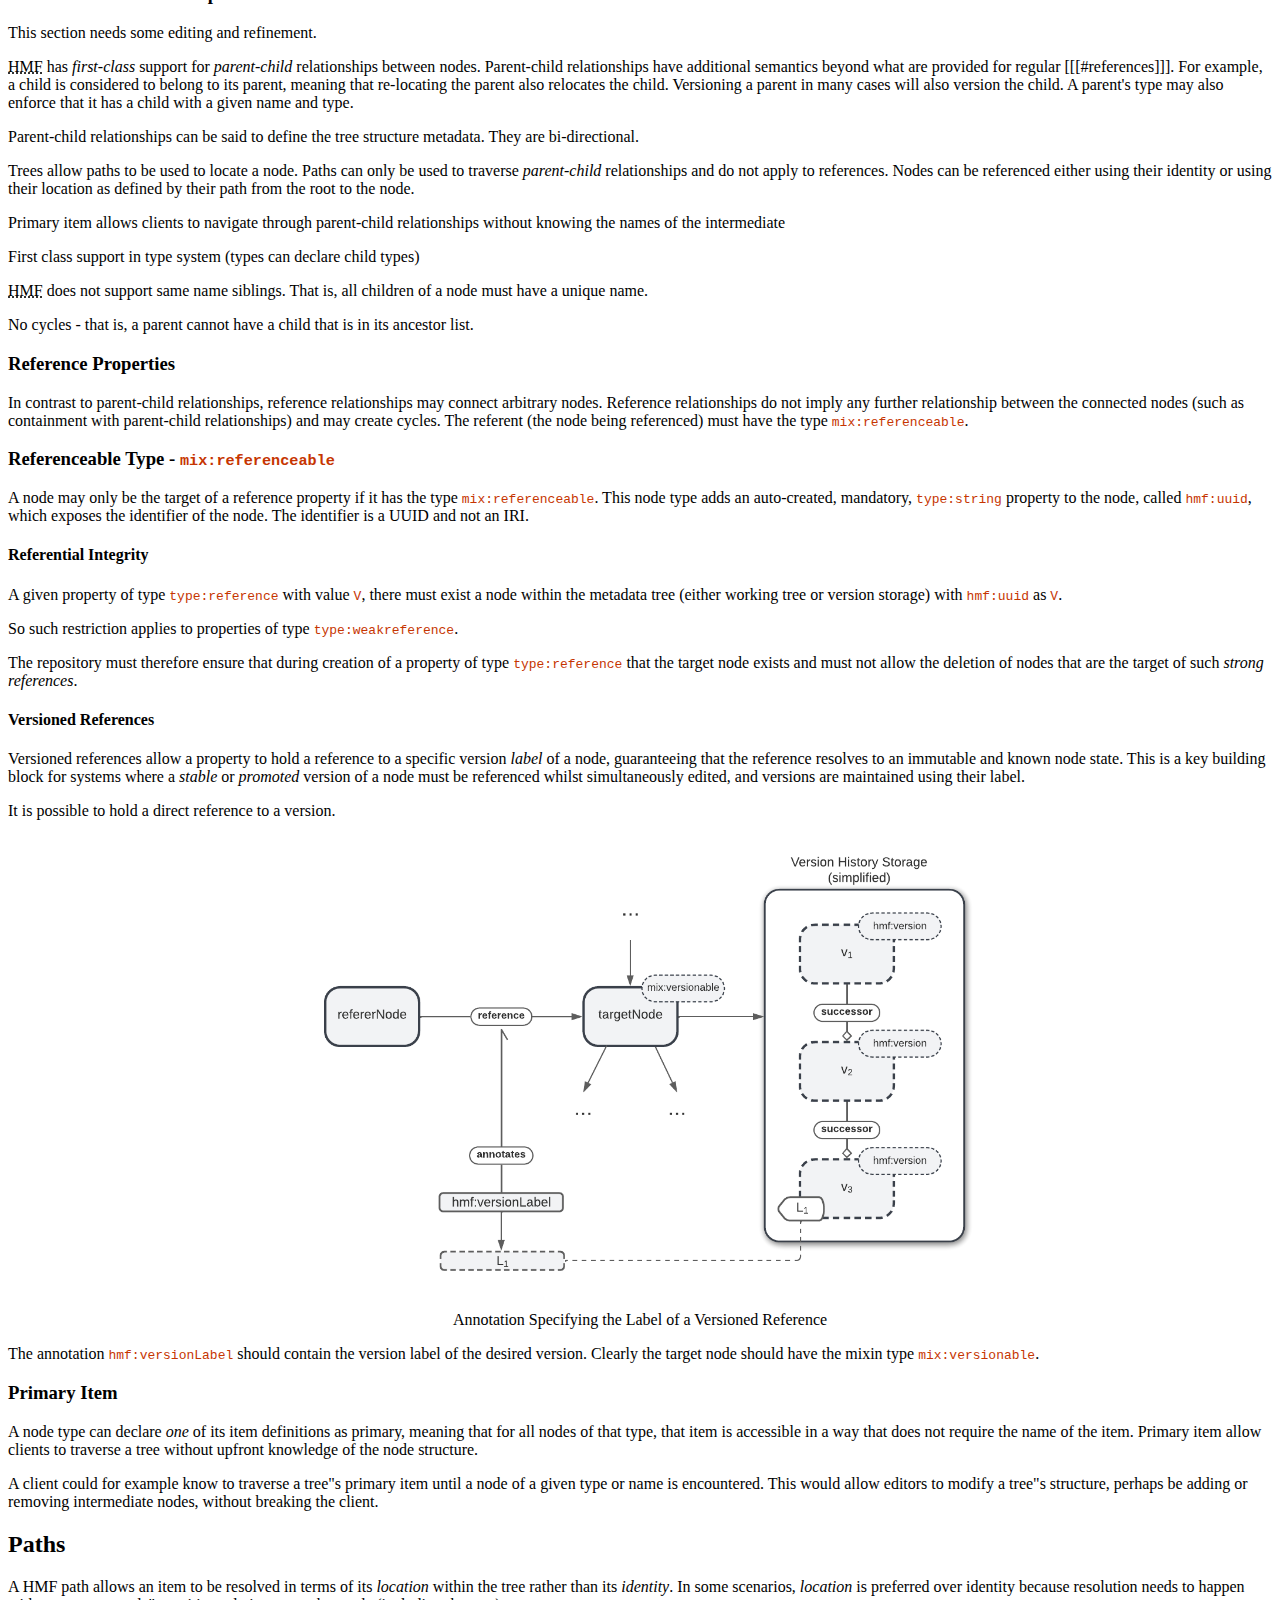
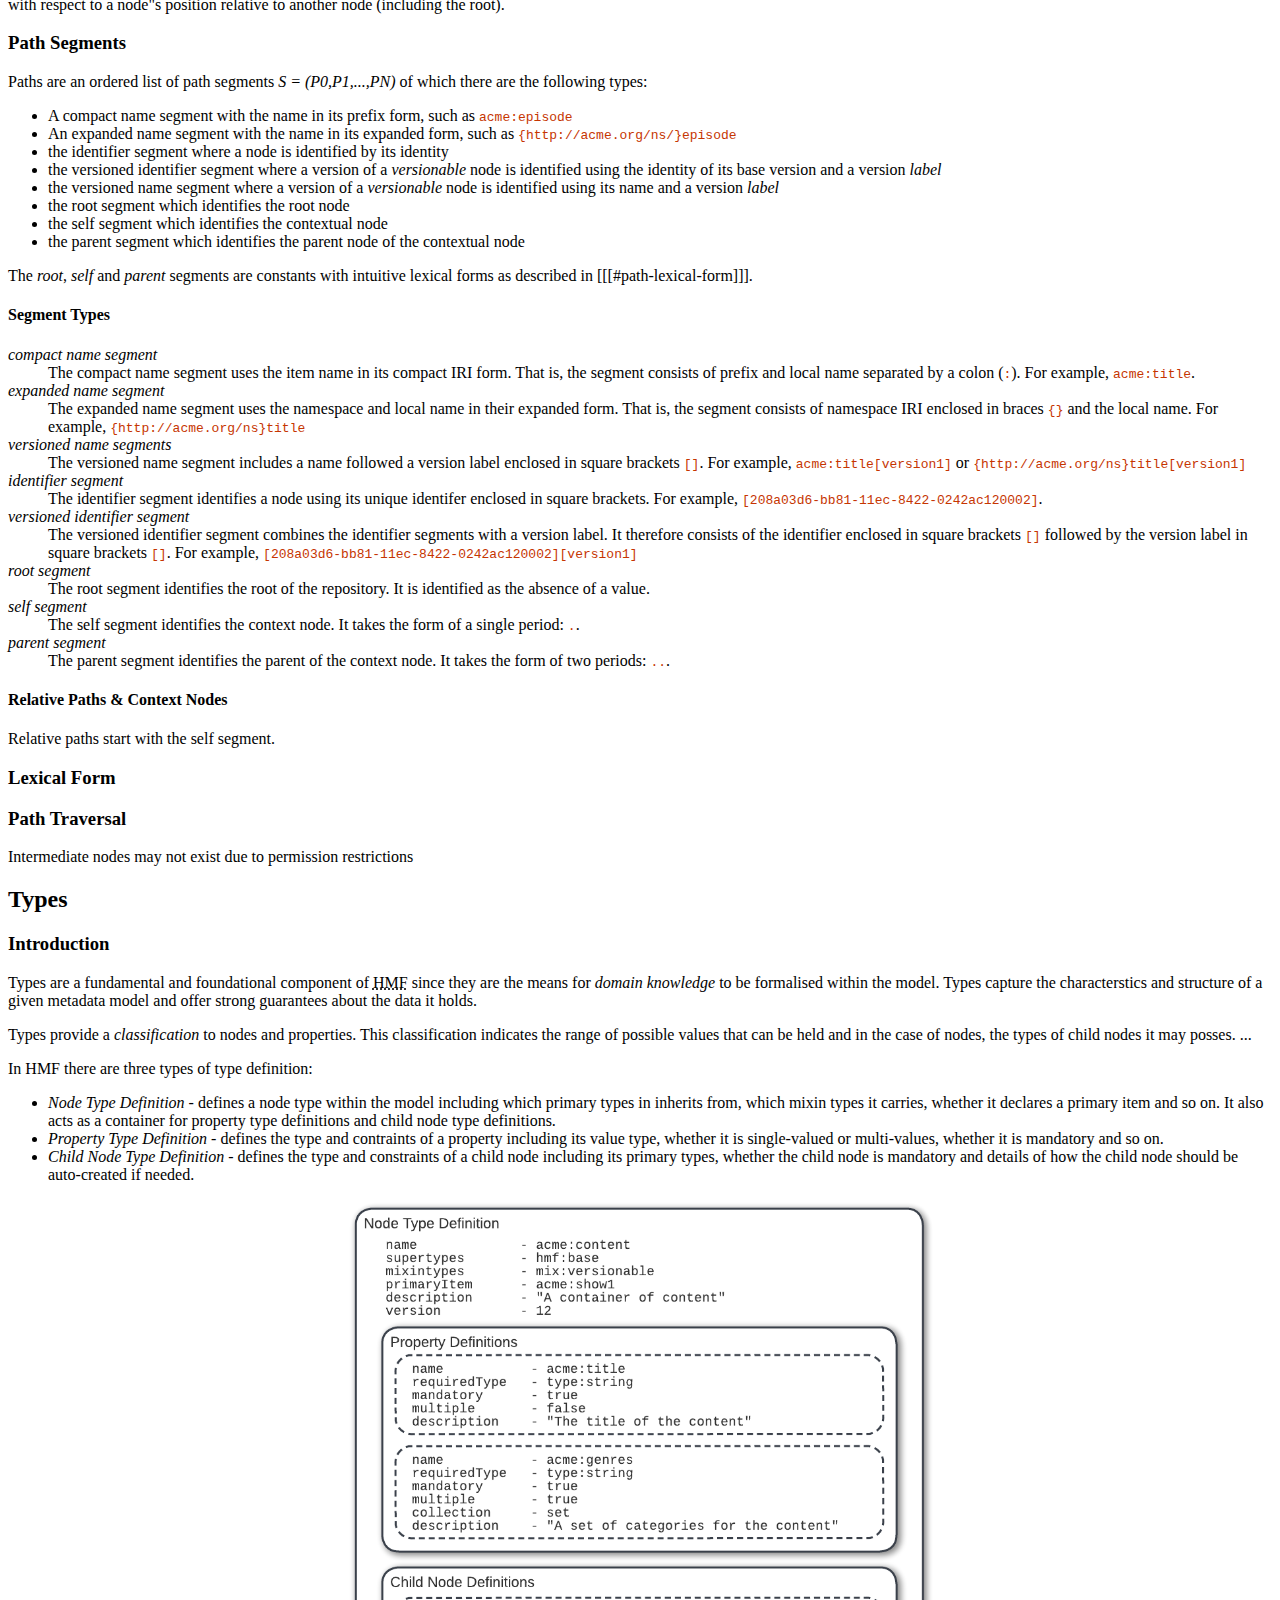
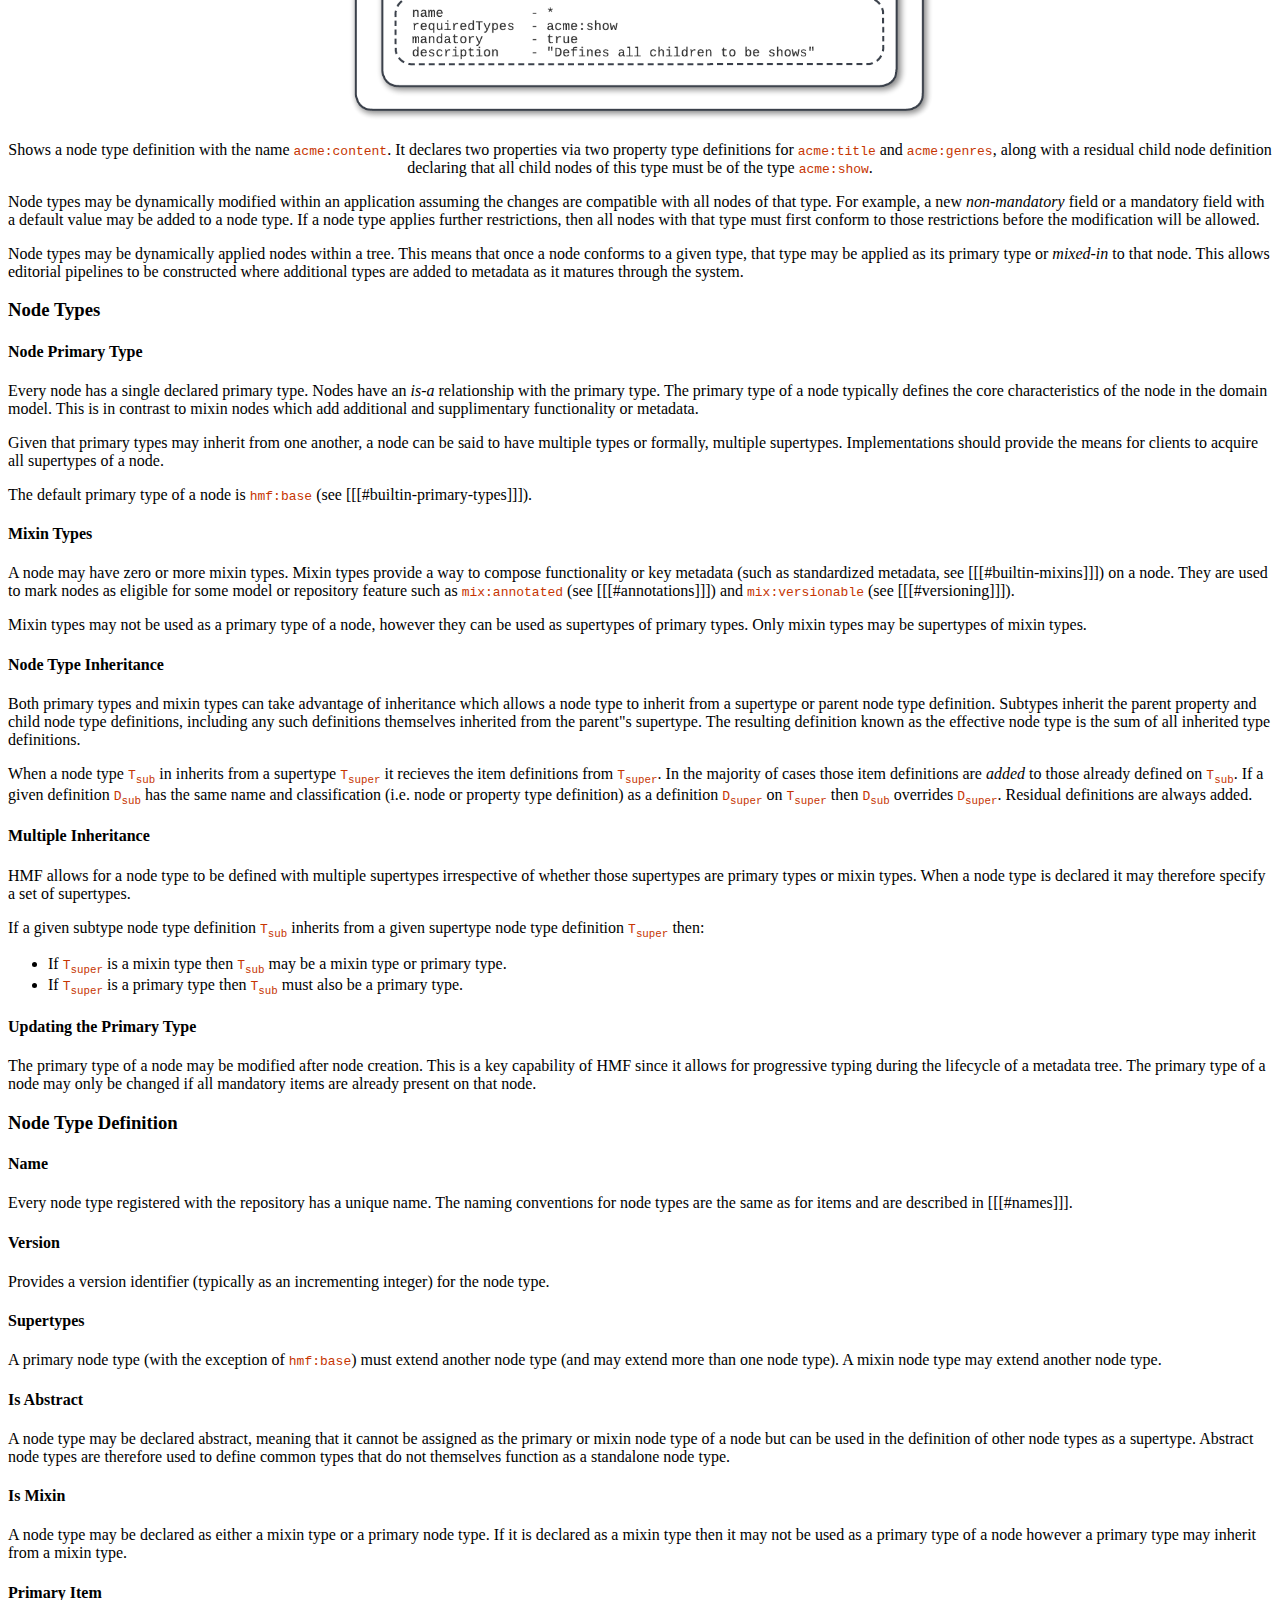
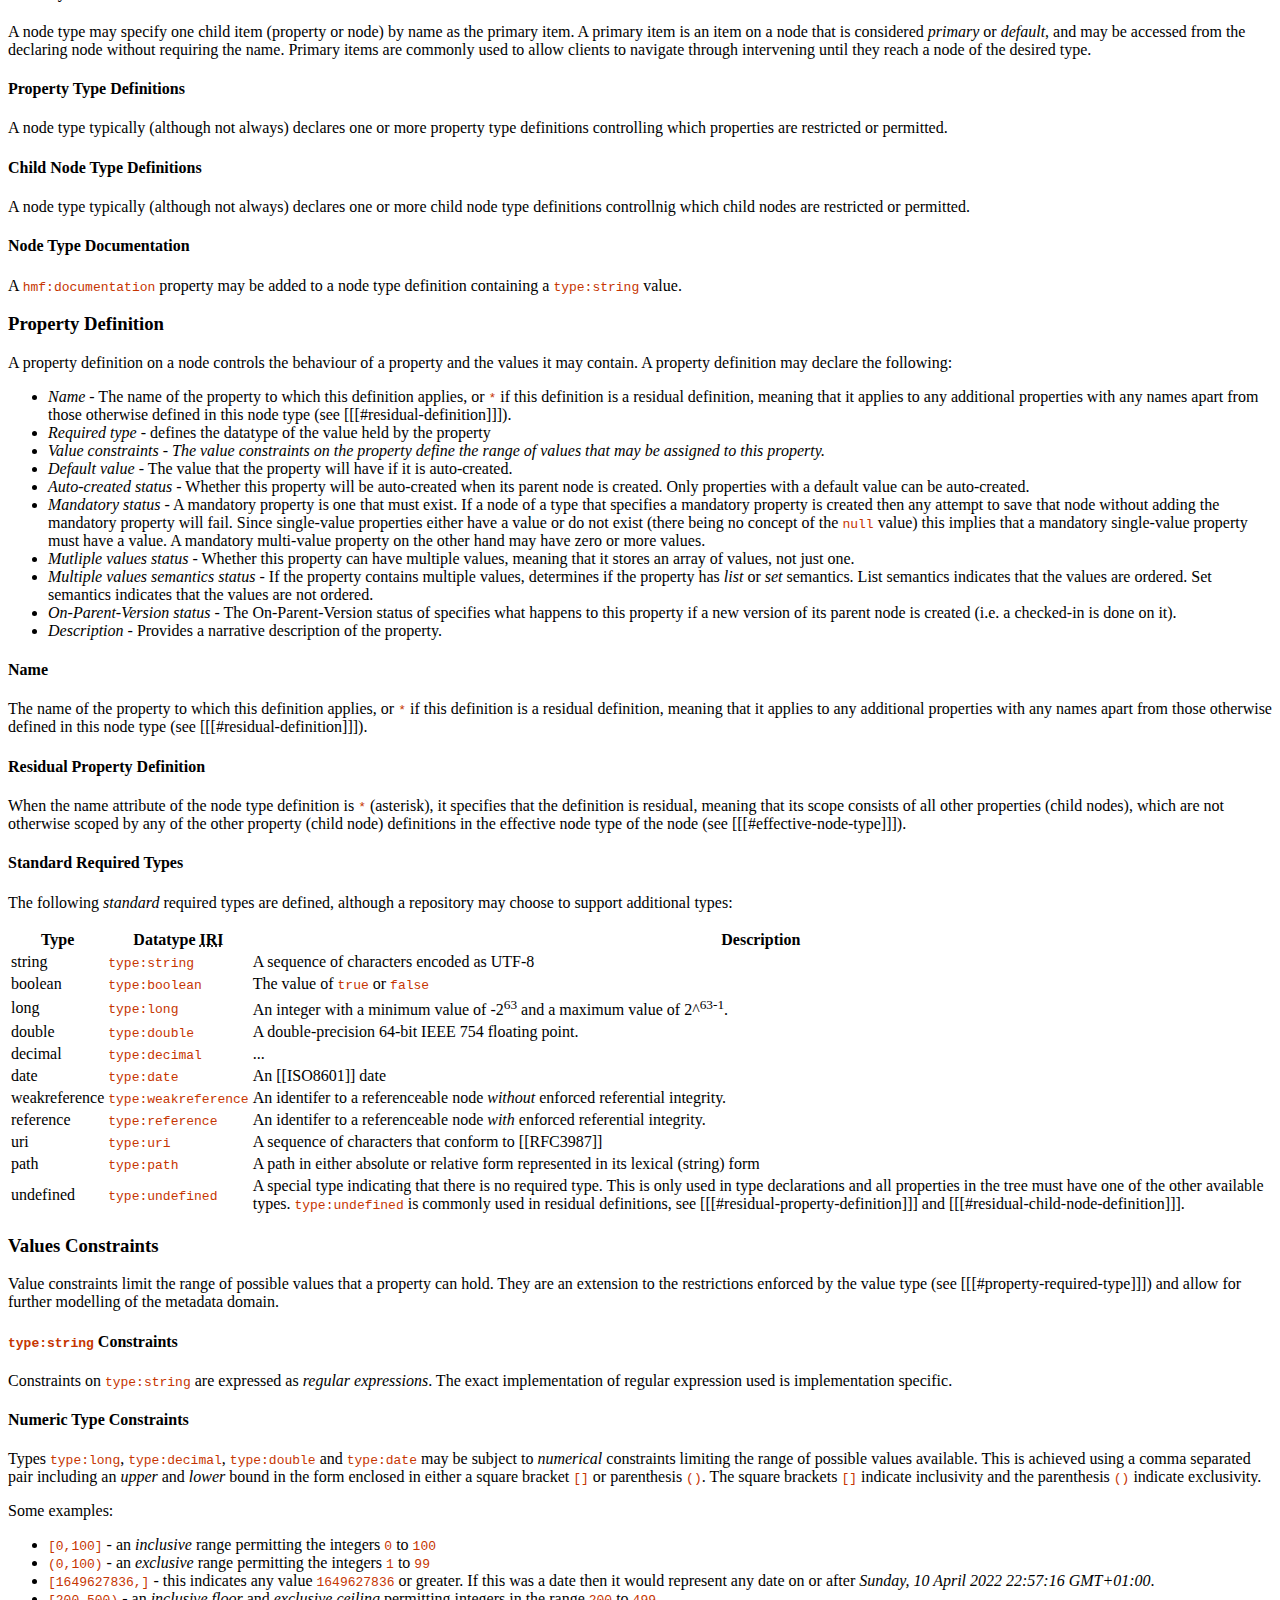
==== commit 82c97b1e: "LSP spec updates" ====
--- a/hmf/hmf/index.html
+++ b/hmf/hmf/index.html
@@ -8,7 +8,7 @@
 
     Todos:
     * Complete terms list 
-    * Formally define the namespace registry?
+    * Formally define the namespace registry? Or just a resource?
     * Remove versioned reference? might be unnecessary given that version is referenceable
 -->
 
@@ -41,18 +41,18 @@
                     "href": "https://json-ld.github.io/json-ld-star/",
                 }
             },
-            shortName: "HMF Model",
+            shortName: "HMF-Model",
             specStatus: "base",
             noRecTrack: true,
             authors: [{
-                name: "Paul Wilson"
+                name: "Paul A. Wilson"
             }, {
-                name: "Dave Clark"
+                name: "Dave J. Clark"
             }],
             editors: [{
-                name: "Paul Wilson"
+                name: "Paul A. Wilson"
             }, {
-                name: "Dave Clark"
+                name: "Dave J. Clark"
             }],
             xref: "web-platform",
             latestVersion: null,
@@ -61,6 +61,9 @@
     </script>
     <style src="../common/style.css" type="text/css"></style>
     <style type="text/css">
+        code {
+            color:#c63501
+        }
         .illustration {
             text-align: center;
         }
@@ -321,10 +324,10 @@
 
                 <p>
                     <a>Annotations</a> address the problem of how to capture additional information about
-                    the <a>properties</a> and <a>relationships</a> of a <a>node</a>. For example, a
-                    <a>node</a> may contain a <a>property</a> named <code>title</code> with a value,
-                    however we may want to record additional information such as certainty scores, weights,
-                    temporal restrictions, permissions and provenance information. Annotations solve
+                    the <a>properties</a> and <a>relationships</a> of a <a>node</a> that does not fit within the core domain 
+                    of a given HMF model. For example, a <a>node</a> may contain a <a>property</a> named 
+                    <code>title</code> with a value, however we may want to record additional information such as
+                    certainty scores, weights, temporal restrictions, permissions and provenance information. Annotations solve
                     this by providing <a>properties</a> <em>about <a>properties</a> or <a>relationships</a></em>.
                 </p>
                 <p>
@@ -405,9 +408,7 @@
         <section>
             <h3 id="resources">Resources</h3>
             <p>
-                A <a>resource</a> is anything in the metadata <a>tree</a> that can be referenced using an IRI including
-                <a>items</a> which may be located using a <a>path</a> or by following <a>references</a>. All
-                <a>entities</a> are resources.
+                A <a>resource</a> is anything within the HMF model which can be referenced using an IRI.
             </p>
             <div class="illustration">
                 <p><img src="resource-entity-venn.png" alt="Nodes" width="400" /></p>
@@ -470,7 +471,7 @@
             </section>
 
             <section>
-                <h3 id="node-names">Node Names</h3>
+                <h3 id="node-name">Node Names</h3>
                 <p>
                     Each <a>node</a> has a <a>name</a> used to locate the <a>node</a> among its siblings. The
                     <a>node</a> <a>name</a> is used within <a>paths</a> to allow <a>nodes</a> to be located without
@@ -486,7 +487,7 @@
                     compatibility with RDF. An <a>IRI</a> that relies on <a>location</a>
                     has different semantics to those that rely on <a>identity</a>. Holders of a <a>location IRI</a>
                     must be aware that the <a>referent</a> <a>resource</a> is not permanent and may resolve to a
-                    <a>resource</a> with a different <a>identity</a>. THis is in contrast to <a>identity IRIs</a>
+                    <a>resource</a> with a different <a>identity</a>. This is in contrast to <a>identity IRIs</a>
                     where holders are guaranteed to always resolve to the same <a>entity</a> unless it has been
                     deleted.
                 </p>
@@ -898,7 +899,7 @@
                 <p>
                     <a>Trees</a> allow <a>paths</a> to be used to locate a <a>node</a>. <a>Paths</a> can only
                     be used to traverse <em>parent-child</em> relationships and do not apply to <a>references</a>.
-                    <a>Nodes</a> can be referenced either using their identity or using their location as defined
+                    <a>Nodes</a> can be referenced either using their <a>identity</a> or using their location as defined
                     by their <a>path</a> from the <a>root</a> to the <a>node</a>.
                 </p>
                 <p>
@@ -1512,6 +1513,11 @@
                         </ul>
                     </p>
                 </section>
+                <section>
+                    <h4>Choice Lists</h4>
+                    <p>Allows a value to be contrainted to one of a finite list of possible choices.
+                    </p>
+                </section>
 
             </section>
             <section>
@@ -1710,6 +1716,12 @@
                                 HMF model. It exposes the mandatory property <code>hmf:primaryType</code>
                                 and the optional property <code>hmf:mixinTypes</code>. This is the only
                                 type in the model that does not itself extend another type.
+                            </td>
+                        </tr>
+                        <tr>
+                            <td><code>hmf:system</code></td>
+                            <td>
+                                Special node type for the <a>root node</a>.
                             </td>
                         </tr>
                         <tr>
